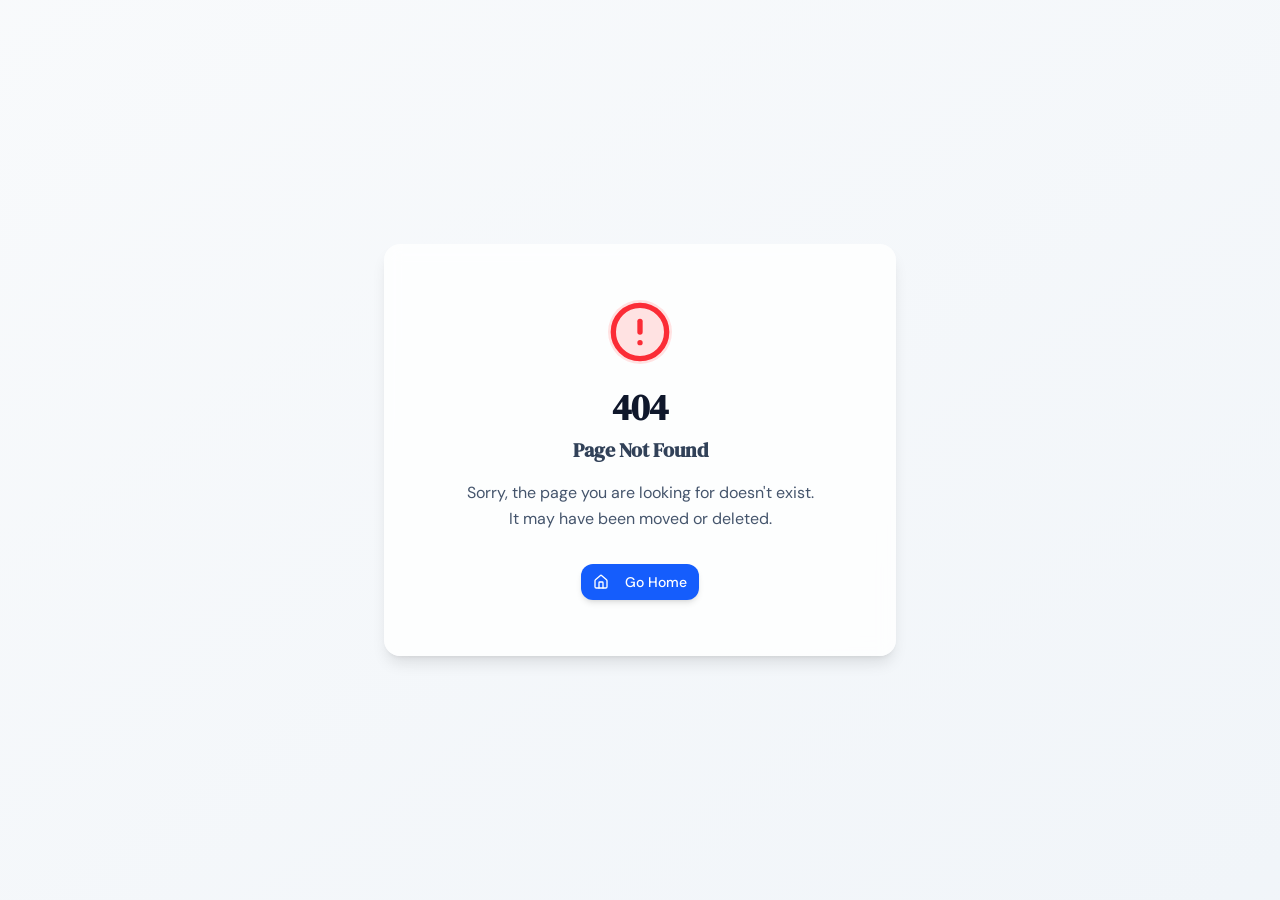
==== zimmer-dds/index.html @ ec9128cf "Add Zimmer DDS redesign — first Dream 100 prospect - Full 5-page React/Tailwind redesign of shawnlzi" ====
<!doctype html>
<html lang="en">

  <head>
    <meta charset="UTF-8" />
    <meta
      name="viewport"
      content="width=device-width, initial-scale=1.0, maximum-scale=1" />
    <title>Shawn L. Zimmer, DDS | Family Dentistry in Mount Pleasant, MI</title>
    <meta name="description" content="Dr. Shawn Zimmer has provided trusted family dental care in Mount Pleasant, Michigan for over 30 years. Services include crowns, bridges, implants, cleanings, and more. Call (989) 772-4842." />
    <link rel="preconnect" href="https://fonts.googleapis.com" />
    <link rel="preconnect" href="https://fonts.gstatic.com" crossorigin />
    <link href="https://fonts.googleapis.com/css2?family=DM+Sans:ital,opsz,wght@0,9..40,300;0,9..40,400;0,9..40,500;0,9..40,600;0,9..40,700;1,9..40,400&family=DM+Serif+Display:ital@0;1&display=swap" rel="stylesheet" />
    <script type="module" crossorigin src="/zimmer-dds/assets/index-CS_napiR.js"></script>
    <link rel="stylesheet" crossorigin href="/zimmer-dds/assets/index-CE96K5j0.css">
    
  </head>

  <body>
    <script id="manus-runtime">window.__MANUS_HOST_DEV__ = false;
(function(){"use strict";var Mr={exports:{}},Kn={};/**
 * @license React
 * react-jsx-runtime.production.js
 *
 * Copyright (c) Meta Platforms, Inc. and affiliates.
 *
 * This source code is licensed under the MIT license found in the
 * LICENSE file in the root directory of this source tree.
 */var $c;function um(){if($c)return Kn;$c=1;var r=Symbol.for("react.transitional.element"),i=Symbol.for("react.fragment");function c(s,d,m){var x=null;if(m!==void 0&&(x=""+m),d.key!==void 0&&(x=""+d.key),"key"in d){m={};for(var R in d)R!=="key"&&(m[R]=d[R])}else m=d;return d=m.ref,{$$typeof:r,type:s,key:x,ref:d!==void 0?d:null,props:m}}return Kn.Fragment=i,Kn.jsx=c,Kn.jsxs=c,Kn}var Fc;function dm(){return Fc||(Fc=1,Mr.exports=um()),Mr.exports}var h=dm(),Ar={exports:{}},Pn={},Rr={exports:{}},Nr={};/**
 * @license React
 * scheduler.production.js
 *
 * Copyright (c) Meta Platforms, Inc. and affiliates.
 *
 * This source code is licensed under the MIT license found in the
 * LICENSE file in the root directory of this source tree.
 */var Ic;function fm(){return Ic||(Ic=1,function(r){function i(A,q){var B=A.length;A.push(q);t:for(;0<B;){var bt=B-1>>>1,p=A[bt];if(0<d(p,q))A[bt]=q,A[B]=p,B=bt;else break t}}function c(A){return A.length===0?null:A[0]}function s(A){if(A.length===0)return null;var q=A[0],B=A.pop();if(B!==q){A[0]=B;t:for(var bt=0,p=A.length,O=p>>>1;bt<O;){var X=2*(bt+1)-1,G=A[X],Z=X+1,st=A[Z];if(0>d(G,B))Z<p&&0>d(st,G)?(A[bt]=st,A[Z]=B,bt=Z):(A[bt]=G,A[X]=B,bt=X);else if(Z<p&&0>d(st,B))A[bt]=st,A[Z]=B,bt=Z;else break t}}return q}function d(A,q){var B=A.sortIndex-q.sortIndex;return B!==0?B:A.id-q.id}if(r.unstable_now=void 0,typeof performance=="object"&&typeof performance.now=="function"){var m=performance;r.unstable_now=function(){return m.now()}}else{var x=Date,R=x.now();r.unstable_now=function(){return x.now()-R}}var C=[],v=[],D=1,j=null,J=3,at=!1,$=!1,nt=!1,ct=!1,ht=typeof setTimeout=="function"?setTimeout:null,St=typeof clearTimeout=="function"?clearTimeout:null,_=typeof setImmediate<"u"?setImmediate:null;function Y(A){for(var q=c(v);q!==null;){if(q.callback===null)s(v);else if(q.startTime<=A)s(v),q.sortIndex=q.expirationTime,i(C,q);else break;q=c(v)}}function H(A){if(nt=!1,Y(A),!$)if(c(C)!==null)$=!0,it||(it=!0,Bt());else{var q=c(v);q!==null&&Mt(H,q.startTime-A)}}var it=!1,rt=-1,V=5,xt=-1;function Be(){return ct?!0:!(r.unstable_now()-xt<V)}function te(){if(ct=!1,it){var A=r.unstable_now();xt=A;var q=!0;try{t:{$=!1,nt&&(nt=!1,St(rt),rt=-1),at=!0;var B=J;try{e:{for(Y(A),j=c(C);j!==null&&!(j.expirationTime>A&&Be());){var bt=j.callback;if(typeof bt=="function"){j.callback=null,J=j.priorityLevel;var p=bt(j.expirationTime<=A);if(A=r.unstable_now(),typeof p=="function"){j.callback=p,Y(A),q=!0;break e}j===c(C)&&s(C),Y(A)}else s(C);j=c(C)}if(j!==null)q=!0;else{var O=c(v);O!==null&&Mt(H,O.startTime-A),q=!1}}break t}finally{j=null,J=B,at=!1}q=void 0}}finally{q?Bt():it=!1}}}var Bt;if(typeof _=="function")Bt=function(){_(te)};else if(typeof MessageChannel<"u"){var me=new MessageChannel,Se=me.port2;me.port1.onmessage=te,Bt=function(){Se.postMessage(null)}}else Bt=function(){ht(te,0)};function Mt(A,q){rt=ht(function(){A(r.unstable_now())},q)}r.unstable_IdlePriority=5,r.unstable_ImmediatePriority=1,r.unstable_LowPriority=4,r.unstable_NormalPriority=3,r.unstable_Profiling=null,r.unstable_UserBlockingPriority=2,r.unstable_cancelCallback=function(A){A.callback=null},r.unstable_forceFrameRate=function(A){0>A||125<A?console.error("forceFrameRate takes a positive int between 0 and 125, forcing frame rates higher than 125 fps is not supported"):V=0<A?Math.floor(1e3/A):5},r.unstable_getCurrentPriorityLevel=function(){return J},r.unstable_next=function(A){switch(J){case 1:case 2:case 3:var q=3;break;default:q=J}var B=J;J=q;try{return A()}finally{J=B}},r.unstable_requestPaint=function(){ct=!0},r.unstable_runWithPriority=function(A,q){switch(A){case 1:case 2:case 3:case 4:case 5:break;default:A=3}var B=J;J=A;try{return q()}finally{J=B}},r.unstable_scheduleCallback=function(A,q,B){var bt=r.unstable_now();switch(typeof B=="object"&&B!==null?(B=B.delay,B=typeof B=="number"&&0<B?bt+B:bt):B=bt,A){case 1:var p=-1;break;case 2:p=250;break;case 5:p=1073741823;break;case 4:p=1e4;break;default:p=5e3}return p=B+p,A={id:D++,callback:q,priorityLevel:A,startTime:B,expirationTime:p,sortIndex:-1},B>bt?(A.sortIndex=B,i(v,A),c(C)===null&&A===c(v)&&(nt?(St(rt),rt=-1):nt=!0,Mt(H,B-bt))):(A.sortIndex=p,i(C,A),$||at||($=!0,it||(it=!0,Bt()))),A},r.unstable_shouldYield=Be,r.unstable_wrapCallback=function(A){var q=J;return function(){var B=J;J=q;try{return A.apply(this,arguments)}finally{J=B}}}}(Nr)),Nr}var tu;function hm(){return tu||(tu=1,Rr.exports=fm()),Rr.exports}var zr={exports:{}},ut={};/**
 * @license React
 * react.production.js
 *
 * Copyright (c) Meta Platforms, Inc. and affiliates.
 *
 * This source code is licensed under the MIT license found in the
 * LICENSE file in the root directory of this source tree.
 */var eu;function mm(){if(eu)return ut;eu=1;var r=Symbol.for("react.transitional.element"),i=Symbol.for("react.portal"),c=Symbol.for("react.fragment"),s=Symbol.for("react.strict_mode"),d=Symbol.for("react.profiler"),m=Symbol.for("react.consumer"),x=Symbol.for("react.context"),R=Symbol.for("react.forward_ref"),C=Symbol.for("react.suspense"),v=Symbol.for("react.memo"),D=Symbol.for("react.lazy"),j=Symbol.iterator;function J(p){return p===null||typeof p!="object"?null:(p=j&&p[j]||p["@@iterator"],typeof p=="function"?p:null)}var at={isMounted:function(){return!1},enqueueForceUpdate:function(){},enqueueReplaceState:function(){},enqueueSetState:function(){}},$=Object.assign,nt={};function ct(p,O,X){this.props=p,this.context=O,this.refs=nt,this.updater=X||at}ct.prototype.isReactComponent={},ct.prototype.setState=function(p,O){if(typeof p!="object"&&typeof p!="function"&&p!=null)throw Error("takes an object of state variables to update or a function which returns an object of state variables.");this.updater.enqueueSetState(this,p,O,"setState")},ct.prototype.forceUpdate=function(p){this.updater.enqueueForceUpdate(this,p,"forceUpdate")};function ht(){}ht.prototype=ct.prototype;function St(p,O,X){this.props=p,this.context=O,this.refs=nt,this.updater=X||at}var _=St.prototype=new ht;_.constructor=St,$(_,ct.prototype),_.isPureReactComponent=!0;var Y=Array.isArray,H={H:null,A:null,T:null,S:null,V:null},it=Object.prototype.hasOwnProperty;function rt(p,O,X,G,Z,st){return X=st.ref,{$$typeof:r,type:p,key:O,ref:X!==void 0?X:null,props:st}}function V(p,O){return rt(p.type,O,void 0,void 0,void 0,p.props)}function xt(p){return typeof p=="object"&&p!==null&&p.$$typeof===r}function Be(p){var O={"=":"=0",":":"=2"};return"$"+p.replace(/[=:]/g,function(X){return O[X]})}var te=/\/+/g;function Bt(p,O){return typeof p=="object"&&p!==null&&p.key!=null?Be(""+p.key):O.toString(36)}function me(){}function Se(p){switch(p.status){case"fulfilled":return p.value;case"rejected":throw p.reason;default:switch(typeof p.status=="string"?p.then(me,me):(p.status="pending",p.then(function(O){p.status==="pending"&&(p.status="fulfilled",p.value=O)},function(O){p.status==="pending"&&(p.status="rejected",p.reason=O)})),p.status){case"fulfilled":return p.value;case"rejected":throw p.reason}}throw p}function Mt(p,O,X,G,Z){var st=typeof p;(st==="undefined"||st==="boolean")&&(p=null);var I=!1;if(p===null)I=!0;else switch(st){case"bigint":case"string":case"number":I=!0;break;case"object":switch(p.$$typeof){case r:case i:I=!0;break;case D:return I=p._init,Mt(I(p._payload),O,X,G,Z)}}if(I)return Z=Z(p),I=G===""?"."+Bt(p,0):G,Y(Z)?(X="",I!=null&&(X=I.replace(te,"$&/")+"/"),Mt(Z,O,X,"",function(Jt){return Jt})):Z!=null&&(xt(Z)&&(Z=V(Z,X+(Z.key==null||p&&p.key===Z.key?"":(""+Z.key).replace(te,"$&/")+"/")+I)),O.push(Z)),1;I=0;var gt=G===""?".":G+":";if(Y(p))for(var Tt=0;Tt<p.length;Tt++)G=p[Tt],st=gt+Bt(G,Tt),I+=Mt(G,O,X,st,Z);else if(Tt=J(p),typeof Tt=="function")for(p=Tt.call(p),Tt=0;!(G=p.next()).done;)G=G.value,st=gt+Bt(G,Tt++),I+=Mt(G,O,X,st,Z);else if(st==="object"){if(typeof p.then=="function")return Mt(Se(p),O,X,G,Z);throw O=String(p),Error("Objects are not valid as a React child (found: "+(O==="[object Object]"?"object with keys {"+Object.keys(p).join(", ")+"}":O)+"). If you meant to render a collection of children, use an array instead.")}return I}function A(p,O,X){if(p==null)return p;var G=[],Z=0;return Mt(p,G,"","",function(st){return O.call(X,st,Z++)}),G}function q(p){if(p._status===-1){var O=p._result;O=O(),O.then(function(X){(p._status===0||p._status===-1)&&(p._status=1,p._result=X)},function(X){(p._status===0||p._status===-1)&&(p._status=2,p._result=X)}),p._status===-1&&(p._status=0,p._result=O)}if(p._status===1)return p._result.default;throw p._result}var B=typeof reportError=="function"?reportError:function(p){if(typeof window=="object"&&typeof window.ErrorEvent=="function"){var O=new window.ErrorEvent("error",{bubbles:!0,cancelable:!0,message:typeof p=="object"&&p!==null&&typeof p.message=="string"?String(p.message):String(p),error:p});if(!window.dispatchEvent(O))return}else if(typeof process=="object"&&typeof process.emit=="function"){process.emit("uncaughtException",p);return}console.error(p)};function bt(){}return ut.Children={map:A,forEach:function(p,O,X){A(p,function(){O.apply(this,arguments)},X)},count:function(p){var O=0;return A(p,function(){O++}),O},toArray:function(p){return A(p,function(O){return O})||[]},only:function(p){if(!xt(p))throw Error("React.Children.only expected to receive a single React element child.");return p}},ut.Component=ct,ut.Fragment=c,ut.Profiler=d,ut.PureComponent=St,ut.StrictMode=s,ut.Suspense=C,ut.__CLIENT_INTERNALS_DO_NOT_USE_OR_WARN_USERS_THEY_CANNOT_UPGRADE=H,ut.__COMPILER_RUNTIME={__proto__:null,c:function(p){return H.H.useMemoCache(p)}},ut.cache=function(p){return function(){return p.apply(null,arguments)}},ut.cloneElement=function(p,O,X){if(p==null)throw Error("The argument must be a React element, but you passed "+p+".");var G=$({},p.props),Z=p.key,st=void 0;if(O!=null)for(I in O.ref!==void 0&&(st=void 0),O.key!==void 0&&(Z=""+O.key),O)!it.call(O,I)||I==="key"||I==="__self"||I==="__source"||I==="ref"&&O.ref===void 0||(G[I]=O[I]);var I=arguments.length-2;if(I===1)G.children=X;else if(1<I){for(var gt=Array(I),Tt=0;Tt<I;Tt++)gt[Tt]=arguments[Tt+2];G.children=gt}return rt(p.type,Z,void 0,void 0,st,G)},ut.createContext=function(p){return p={$$typeof:x,_currentValue:p,_currentValue2:p,_threadCount:0,Provider:null,Consumer:null},p.Provider=p,p.Consumer={$$typeof:m,_context:p},p},ut.createElement=function(p,O,X){var G,Z={},st=null;if(O!=null)for(G in O.key!==void 0&&(st=""+O.key),O)it.call(O,G)&&G!=="key"&&G!=="__self"&&G!=="__source"&&(Z[G]=O[G]);var I=arguments.length-2;if(I===1)Z.children=X;else if(1<I){for(var gt=Array(I),Tt=0;Tt<I;Tt++)gt[Tt]=arguments[Tt+2];Z.children=gt}if(p&&p.defaultProps)for(G in I=p.defaultProps,I)Z[G]===void 0&&(Z[G]=I[G]);return rt(p,st,void 0,void 0,null,Z)},ut.createRef=function(){return{current:null}},ut.forwardRef=function(p){return{$$typeof:R,render:p}},ut.isValidElement=xt,ut.lazy=function(p){return{$$typeof:D,_payload:{_status:-1,_result:p},_init:q}},ut.memo=function(p,O){return{$$typeof:v,type:p,compare:O===void 0?null:O}},ut.startTransition=function(p){var O=H.T,X={};H.T=X;try{var G=p(),Z=H.S;Z!==null&&Z(X,G),typeof G=="object"&&G!==null&&typeof G.then=="function"&&G.then(bt,B)}catch(st){B(st)}finally{H.T=O}},ut.unstable_useCacheRefresh=function(){return H.H.useCacheRefresh()},ut.use=function(p){return H.H.use(p)},ut.useActionState=function(p,O,X){return H.H.useActionState(p,O,X)},ut.useCallback=function(p,O){return H.H.useCallback(p,O)},ut.useContext=function(p){return H.H.useContext(p)},ut.useDebugValue=function(){},ut.useDeferredValue=function(p,O){return H.H.useDeferredValue(p,O)},ut.useEffect=function(p,O,X){var G=H.H;if(typeof X=="function")throw Error("useEffect CRUD overload is not enabled in this build of React.");return G.useEffect(p,O)},ut.useId=function(){return H.H.useId()},ut.useImperativeHandle=function(p,O,X){return H.H.useImperativeHandle(p,O,X)},ut.useInsertionEffect=function(p,O){return H.H.useInsertionEffect(p,O)},ut.useLayoutEffect=function(p,O){return H.H.useLayoutEffect(p,O)},ut.useMemo=function(p,O){return H.H.useMemo(p,O)},ut.useOptimistic=function(p,O){return H.H.useOptimistic(p,O)},ut.useReducer=function(p,O,X){return H.H.useReducer(p,O,X)},ut.useRef=function(p){return H.H.useRef(p)},ut.useState=function(p){return H.H.useState(p)},ut.useSyncExternalStore=function(p,O,X){return H.H.useSyncExternalStore(p,O,X)},ut.useTransition=function(){return H.H.useTransition()},ut.version="19.1.1",ut}var lu;function _r(){return lu||(lu=1,zr.exports=mm()),zr.exports}var kr={exports:{}},he={};/**
 * @license React
 * react-dom.production.js
 *
 * Copyright (c) Meta Platforms, Inc. and affiliates.
 *
 * This source code is licensed under the MIT license found in the
 * LICENSE file in the root directory of this source tree.
 */var au;function gm(){if(au)return he;au=1;var r=_r();function i(C){var v="https://react.dev/errors/"+C;if(1<arguments.length){v+="?args[]="+encodeURIComponent(arguments[1]);for(var D=2;D<arguments.length;D++)v+="&args[]="+encodeURIComponent(arguments[D])}return"Minified React error #"+C+"; visit "+v+" for the full message or use the non-minified dev environment for full errors and additional helpful warnings."}function c(){}var s={d:{f:c,r:function(){throw Error(i(522))},D:c,C:c,L:c,m:c,X:c,S:c,M:c},p:0,findDOMNode:null},d=Symbol.for("react.portal");function m(C,v,D){var j=3<arguments.length&&arguments[3]!==void 0?arguments[3]:null;return{$$typeof:d,key:j==null?null:""+j,children:C,containerInfo:v,implementation:D}}var x=r.__CLIENT_INTERNALS_DO_NOT_USE_OR_WARN_USERS_THEY_CANNOT_UPGRADE;function R(C,v){if(C==="font")return"";if(typeof v=="string")return v==="use-credentials"?v:""}return he.__DOM_INTERNALS_DO_NOT_USE_OR_WARN_USERS_THEY_CANNOT_UPGRADE=s,he.createPortal=function(C,v){var D=2<arguments.length&&arguments[2]!==void 0?arguments[2]:null;if(!v||v.nodeType!==1&&v.nodeType!==9&&v.nodeType!==11)throw Error(i(299));return m(C,v,null,D)},he.flushSync=function(C){var v=x.T,D=s.p;try{if(x.T=null,s.p=2,C)return C()}finally{x.T=v,s.p=D,s.d.f()}},he.preconnect=function(C,v){typeof C=="string"&&(v?(v=v.crossOrigin,v=typeof v=="string"?v==="use-credentials"?v:"":void 0):v=null,s.d.C(C,v))},he.prefetchDNS=function(C){typeof C=="string"&&s.d.D(C)},he.preinit=function(C,v){if(typeof C=="string"&&v&&typeof v.as=="string"){var D=v.as,j=R(D,v.crossOrigin),J=typeof v.integrity=="string"?v.integrity:void 0,at=typeof v.fetchPriority=="string"?v.fetchPriority:void 0;D==="style"?s.d.S(C,typeof v.precedence=="string"?v.precedence:void 0,{crossOrigin:j,integrity:J,fetchPriority:at}):D==="script"&&s.d.X(C,{crossOrigin:j,integrity:J,fetchPriority:at,nonce:typeof v.nonce=="string"?v.nonce:void 0})}},he.preinitModule=function(C,v){if(typeof C=="string")if(typeof v=="object"&&v!==null){if(v.as==null||v.as==="script"){var D=R(v.as,v.crossOrigin);s.d.M(C,{crossOrigin:D,integrity:typeof v.integrity=="string"?v.integrity:void 0,nonce:typeof v.nonce=="string"?v.nonce:void 0})}}else v==null&&s.d.M(C)},he.preload=function(C,v){if(typeof C=="string"&&typeof v=="object"&&v!==null&&typeof v.as=="string"){var D=v.as,j=R(D,v.crossOrigin);s.d.L(C,D,{crossOrigin:j,integrity:typeof v.integrity=="string"?v.integrity:void 0,nonce:typeof v.nonce=="string"?v.nonce:void 0,type:typeof v.type=="string"?v.type:void 0,fetchPriority:typeof v.fetchPriority=="string"?v.fetchPriority:void 0,referrerPolicy:typeof v.referrerPolicy=="string"?v.referrerPolicy:void 0,imageSrcSet:typeof v.imageSrcSet=="string"?v.imageSrcSet:void 0,imageSizes:typeof v.imageSizes=="string"?v.imageSizes:void 0,media:typeof v.media=="string"?v.media:void 0})}},he.preloadModule=function(C,v){if(typeof C=="string")if(v){var D=R(v.as,v.crossOrigin);s.d.m(C,{as:typeof v.as=="string"&&v.as!=="script"?v.as:void 0,crossOrigin:D,integrity:typeof v.integrity=="string"?v.integrity:void 0})}else s.d.m(C)},he.requestFormReset=function(C){s.d.r(C)},he.unstable_batchedUpdates=function(C,v){return C(v)},he.useFormState=function(C,v,D){return x.H.useFormState(C,v,D)},he.useFormStatus=function(){return x.H.useHostTransitionStatus()},he.version="19.1.1",he}var nu;function pm(){if(nu)return kr.exports;nu=1;function r(){if(!(typeof __REACT_DEVTOOLS_GLOBAL_HOOK__>"u"||typeof __REACT_DEVTOOLS_GLOBAL_HOOK__.checkDCE!="function"))try{__REACT_DEVTOOLS_GLOBAL_HOOK__.checkDCE(r)}catch(i){console.error(i)}}return r(),kr.exports=gm(),kr.exports}/**
 * @license React
 * react-dom-client.production.js
 *
 * Copyright (c) Meta Platforms, Inc. and affiliates.
 *
 * This source code is licensed under the MIT license found in the
 * LICENSE file in the root directory of this source tree.
 */var ou;function ym(){if(ou)return Pn;ou=1;var r=hm(),i=_r(),c=pm();function s(t){var e="https://react.dev/errors/"+t;if(1<arguments.length){e+="?args[]="+encodeURIComponent(arguments[1]);for(var l=2;l<arguments.length;l++)e+="&args[]="+encodeURIComponent(arguments[l])}return"Minified React error #"+t+"; visit "+e+" for the full message or use the non-minified dev environment for full errors and additional helpful warnings."}function d(t){return!(!t||t.nodeType!==1&&t.nodeType!==9&&t.nodeType!==11)}function m(t){var e=t,l=t;if(t.alternate)for(;e.return;)e=e.return;else{t=e;do e=t,(e.flags&4098)!==0&&(l=e.return),t=e.return;while(t)}return e.tag===3?l:null}function x(t){if(t.tag===13){var e=t.memoizedState;if(e===null&&(t=t.alternate,t!==null&&(e=t.memoizedState)),e!==null)return e.dehydrated}return null}function R(t){if(m(t)!==t)throw Error(s(188))}function C(t){var e=t.alternate;if(!e){if(e=m(t),e===null)throw Error(s(188));return e!==t?null:t}for(var l=t,a=e;;){var n=l.return;if(n===null)break;var o=n.alternate;if(o===null){if(a=n.return,a!==null){l=a;continue}break}if(n.child===o.child){for(o=n.child;o;){if(o===l)return R(n),t;if(o===a)return R(n),e;o=o.sibling}throw Error(s(188))}if(l.return!==a.return)l=n,a=o;else{for(var u=!1,f=n.child;f;){if(f===l){u=!0,l=n,a=o;break}if(f===a){u=!0,a=n,l=o;break}f=f.sibling}if(!u){for(f=o.child;f;){if(f===l){u=!0,l=o,a=n;break}if(f===a){u=!0,a=o,l=n;break}f=f.sibling}if(!u)throw Error(s(189))}}if(l.alternate!==a)throw Error(s(190))}if(l.tag!==3)throw Error(s(188));return l.stateNode.current===l?t:e}function v(t){var e=t.tag;if(e===5||e===26||e===27||e===6)return t;for(t=t.child;t!==null;){if(e=v(t),e!==null)return e;t=t.sibling}return null}var D=Object.assign,j=Symbol.for("react.element"),J=Symbol.for("react.transitional.element"),at=Symbol.for("react.portal"),$=Symbol.for("react.fragment"),nt=Symbol.for("react.strict_mode"),ct=Symbol.for("react.profiler"),ht=Symbol.for("react.provider"),St=Symbol.for("react.consumer"),_=Symbol.for("react.context"),Y=Symbol.for("react.forward_ref"),H=Symbol.for("react.suspense"),it=Symbol.for("react.suspense_list"),rt=Symbol.for("react.memo"),V=Symbol.for("react.lazy"),xt=Symbol.for("react.activity"),Be=Symbol.for("react.memo_cache_sentinel"),te=Symbol.iterator;function Bt(t){return t===null||typeof t!="object"?null:(t=te&&t[te]||t["@@iterator"],typeof t=="function"?t:null)}var me=Symbol.for("react.client.reference");function Se(t){if(t==null)return null;if(typeof t=="function")return t.$$typeof===me?null:t.displayName||t.name||null;if(typeof t=="string")return t;switch(t){case $:return"Fragment";case ct:return"Profiler";case nt:return"StrictMode";case H:return"Suspense";case it:return"SuspenseList";case xt:return"Activity"}if(typeof t=="object")switch(t.$$typeof){case at:return"Portal";case _:return(t.displayName||"Context")+".Provider";case St:return(t._context.displayName||"Context")+".Consumer";case Y:var e=t.render;return t=t.displayName,t||(t=e.displayName||e.name||"",t=t!==""?"ForwardRef("+t+")":"ForwardRef"),t;case rt:return e=t.displayName||null,e!==null?e:Se(t.type)||"Memo";case V:e=t._payload,t=t._init;try{return Se(t(e))}catch{}}return null}var Mt=Array.isArray,A=i.__CLIENT_INTERNALS_DO_NOT_USE_OR_WARN_USERS_THEY_CANNOT_UPGRADE,q=c.__DOM_INTERNALS_DO_NOT_USE_OR_WARN_USERS_THEY_CANNOT_UPGRADE,B={pending:!1,data:null,method:null,action:null},bt=[],p=-1;function O(t){return{current:t}}function X(t){0>p||(t.current=bt[p],bt[p]=null,p--)}function G(t,e){p++,bt[p]=t.current,t.current=e}var Z=O(null),st=O(null),I=O(null),gt=O(null);function Tt(t,e){switch(G(I,e),G(st,t),G(Z,null),e.nodeType){case 9:case 11:t=(t=e.documentElement)&&(t=t.namespaceURI)?Hh(t):0;break;default:if(t=e.tagName,e=e.namespaceURI)e=Hh(e),t=Uh(e,t);else switch(t){case"svg":t=1;break;case"math":t=2;break;default:t=0}}X(Z),G(Z,t)}function Jt(){X(Z),X(st),X(I)}function Ke(t){t.memoizedState!==null&&G(gt,t);var e=Z.current,l=Uh(e,t.type);e!==l&&(G(st,t),G(Z,l))}function Ce(t){st.current===t&&(X(Z),X(st)),gt.current===t&&(X(gt),Wo._currentValue=B)}var Pe=Object.prototype.hasOwnProperty,yl=r.unstable_scheduleCallback,sn=r.unstable_cancelCallback,Ca=r.unstable_shouldYield,ri=r.unstable_requestPaint,ge=r.unstable_now,si=r.unstable_getCurrentPriorityLevel,Ul=r.unstable_ImmediatePriority,Fn=r.unstable_UserBlockingPriority,nl=r.unstable_NormalPriority,ci=r.unstable_LowPriority,Gl=r.unstable_IdlePriority,ui=r.log,Ea=r.unstable_setDisableYieldValue,ql=null,Wt=null;function Je(t){if(typeof ui=="function"&&Ea(t),Wt&&typeof Wt.setStrictMode=="function")try{Wt.setStrictMode(ql,t)}catch{}}var $t=Math.clz32?Math.clz32:fi,di=Math.log,Ta=Math.LN2;function fi(t){return t>>>=0,t===0?32:31-(di(t)/Ta|0)|0}var L=256,cn=4194304;function vl(t){var e=t&42;if(e!==0)return e;switch(t&-t){case 1:return 1;case 2:return 2;case 4:return 4;case 8:return 8;case 16:return 16;case 32:return 32;case 64:return 64;case 128:return 128;case 256:case 512:case 1024:case 2048:case 4096:case 8192:case 16384:case 32768:case 65536:case 131072:case 262144:case 524288:case 1048576:case 2097152:return t&4194048;case 4194304:case 8388608:case 16777216:case 33554432:return t&62914560;case 67108864:return 67108864;case 134217728:return 134217728;case 268435456:return 268435456;case 536870912:return 536870912;case 1073741824:return 0;default:return t}}function un(t,e,l){var a=t.pendingLanes;if(a===0)return 0;var n=0,o=t.suspendedLanes,u=t.pingedLanes;t=t.warmLanes;var f=a&134217727;return f!==0?(a=f&~o,a!==0?n=vl(a):(u&=f,u!==0?n=vl(u):l||(l=f&~t,l!==0&&(n=vl(l))))):(f=a&~o,f!==0?n=vl(f):u!==0?n=vl(u):l||(l=a&~t,l!==0&&(n=vl(l)))),n===0?0:e!==0&&e!==n&&(e&o)===0&&(o=n&-n,l=e&-e,o>=l||o===32&&(l&4194048)!==0)?e:n}function Dt(t,e){return(t.pendingLanes&~(t.suspendedLanes&~t.pingedLanes)&e)===0}function In(t,e){switch(t){case 1:case 2:case 4:case 8:case 64:return e+250;case 16:case 32:case 128:case 256:case 512:case 1024:case 2048:case 4096:case 8192:case 16384:case 32768:case 65536:case 131072:case 262144:case 524288:case 1048576:case 2097152:return e+5e3;case 4194304:case 8388608:case 16777216:case 33554432:return-1;case 67108864:case 134217728:case 268435456:case 536870912:case 1073741824:return-1;default:return-1}}function to(){var t=L;return L<<=1,(L&4194048)===0&&(L=256),t}function hi(){var t=cn;return cn<<=1,(cn&62914560)===0&&(cn=4194304),t}function eo(t){for(var e=[],l=0;31>l;l++)e.push(t);return e}function Da(t,e){t.pendingLanes|=e,e!==268435456&&(t.suspendedLanes=0,t.pingedLanes=0,t.warmLanes=0)}function Ir(t,e,l,a,n,o){var u=t.pendingLanes;t.pendingLanes=l,t.suspendedLanes=0,t.pingedLanes=0,t.warmLanes=0,t.expiredLanes&=l,t.entangledLanes&=l,t.errorRecoveryDisabledLanes&=l,t.shellSuspendCounter=0;var f=t.entanglements,g=t.expirationTimes,S=t.hiddenUpdates;for(l=u&~l;0<l;){var N=31-$t(l),k=1<<N;f[N]=0,g[N]=-1;var E=S[N];if(E!==null)for(S[N]=null,N=0;N<E.length;N++){var T=E[N];T!==null&&(T.lane&=-536870913)}l&=~k}a!==0&&mi(t,a,0),o!==0&&n===0&&t.tag!==0&&(t.suspendedLanes|=o&~(u&~e))}function mi(t,e,l){t.pendingLanes|=e,t.suspendedLanes&=~e;var a=31-$t(e);t.entangledLanes|=e,t.entanglements[a]=t.entanglements[a]|1073741824|l&4194090}function gi(t,e){var l=t.entangledLanes|=e;for(t=t.entanglements;l;){var a=31-$t(l),n=1<<a;n&e|t[a]&e&&(t[a]|=e),l&=~n}}function lo(t){switch(t){case 2:t=1;break;case 8:t=4;break;case 32:t=16;break;case 256:case 512:case 1024:case 2048:case 4096:case 8192:case 16384:case 32768:case 65536:case 131072:case 262144:case 524288:case 1048576:case 2097152:case 4194304:case 8388608:case 16777216:case 33554432:t=128;break;case 268435456:t=134217728;break;default:t=0}return t}function ao(t){return t&=-t,2<t?8<t?(t&134217727)!==0?32:268435456:8:2}function pi(){var t=q.p;return t!==0?t:(t=window.event,t===void 0?32:nm(t.type))}function ts(t,e){var l=q.p;try{return q.p=t,e()}finally{q.p=l}}var ol=Math.random().toString(36).slice(2),ee="__reactFiber$"+ol,pe="__reactProps$"+ol,Yl="__reactContainer$"+ol,no="__reactEvents$"+ol,es="__reactListeners$"+ol,ls="__reactHandles$"+ol,yi="__reactResources$"+ol,Ma="__reactMarker$"+ol;function oo(t){delete t[ee],delete t[pe],delete t[no],delete t[es],delete t[ls]}function Vl(t){var e=t[ee];if(e)return e;for(var l=t.parentNode;l;){if(e=l[Yl]||l[ee]){if(l=e.alternate,e.child!==null||l!==null&&l.child!==null)for(t=Vh(t);t!==null;){if(l=t[ee])return l;t=Vh(t)}return e}t=l,l=t.parentNode}return null}function Xl(t){if(t=t[ee]||t[Yl]){var e=t.tag;if(e===5||e===6||e===13||e===26||e===27||e===3)return t}return null}function Aa(t){var e=t.tag;if(e===5||e===26||e===27||e===6)return t.stateNode;throw Error(s(33))}function Zl(t){var e=t[yi];return e||(e=t[yi]={hoistableStyles:new Map,hoistableScripts:new Map}),e}function Vt(t){t[Ma]=!0}var vi=new Set,bi={};function bl(t,e){We(t,e),We(t+"Capture",e)}function We(t,e){for(bi[t]=e,t=0;t<e.length;t++)vi.add(e[t])}var as=RegExp("^[:A-Z_a-z\\u00C0-\\u00D6\\u00D8-\\u00F6\\u00F8-\\u02FF\\u0370-\\u037D\\u037F-\\u1FFF\\u200C-\\u200D\\u2070-\\u218F\\u2C00-\\u2FEF\\u3001-\\uD7FF\\uF900-\\uFDCF\\uFDF0-\\uFFFD][:A-Z_a-z\\u00C0-\\u00D6\\u00D8-\\u00F6\\u00F8-\\u02FF\\u0370-\\u037D\\u037F-\\u1FFF\\u200C-\\u200D\\u2070-\\u218F\\u2C00-\\u2FEF\\u3001-\\uD7FF\\uF900-\\uFDCF\\uFDF0-\\uFFFD\\-.0-9\\u00B7\\u0300-\\u036F\\u203F-\\u2040]*$"),xi={},wi={};function Ra(t){return Pe.call(wi,t)?!0:Pe.call(xi,t)?!1:as.test(t)?wi[t]=!0:(xi[t]=!0,!1)}function M(t,e,l){if(Ra(e))if(l===null)t.removeAttribute(e);else{switch(typeof l){case"undefined":case"function":case"symbol":t.removeAttribute(e);return;case"boolean":var a=e.toLowerCase().slice(0,5);if(a!=="data-"&&a!=="aria-"){t.removeAttribute(e);return}}t.setAttribute(e,""+l)}}function tt(t,e,l){if(l===null)t.removeAttribute(e);else{switch(typeof l){case"undefined":case"function":case"symbol":case"boolean":t.removeAttribute(e);return}t.setAttribute(e,""+l)}}function Ot(t,e,l,a){if(a===null)t.removeAttribute(l);else{switch(typeof a){case"undefined":case"function":case"symbol":case"boolean":t.removeAttribute(l);return}t.setAttributeNS(e,l,""+a)}}var le,Ee;function ae(t){if(le===void 0)try{throw Error()}catch(l){var e=l.stack.trim().match(/\n( *(at )?)/);le=e&&e[1]||"",Ee=-1<l.stack.indexOf(`
    at`)?" (<anonymous>)":-1<l.stack.indexOf("@")?"@unknown:0:0":""}return`
`+le+t+Ee}var Le=!1;function He(t,e){if(!t||Le)return"";Le=!0;var l=Error.prepareStackTrace;Error.prepareStackTrace=void 0;try{var a={DetermineComponentFrameRoot:function(){try{if(e){var k=function(){throw Error()};if(Object.defineProperty(k.prototype,"props",{set:function(){throw Error()}}),typeof Reflect=="object"&&Reflect.construct){try{Reflect.construct(k,[])}catch(T){var E=T}Reflect.construct(t,[],k)}else{try{k.call()}catch(T){E=T}t.call(k.prototype)}}else{try{throw Error()}catch(T){E=T}(k=t())&&typeof k.catch=="function"&&k.catch(function(){})}}catch(T){if(T&&E&&typeof T.stack=="string")return[T.stack,E.stack]}return[null,null]}};a.DetermineComponentFrameRoot.displayName="DetermineComponentFrameRoot";var n=Object.getOwnPropertyDescriptor(a.DetermineComponentFrameRoot,"name");n&&n.configurable&&Object.defineProperty(a.DetermineComponentFrameRoot,"name",{value:"DetermineComponentFrameRoot"});var o=a.DetermineComponentFrameRoot(),u=o[0],f=o[1];if(u&&f){var g=u.split(`
`),S=f.split(`
`);for(n=a=0;a<g.length&&!g[a].includes("DetermineComponentFrameRoot");)a++;for(;n<S.length&&!S[n].includes("DetermineComponentFrameRoot");)n++;if(a===g.length||n===S.length)for(a=g.length-1,n=S.length-1;1<=a&&0<=n&&g[a]!==S[n];)n--;for(;1<=a&&0<=n;a--,n--)if(g[a]!==S[n]){if(a!==1||n!==1)do if(a--,n--,0>n||g[a]!==S[n]){var N=`
`+g[a].replace(" at new "," at ");return t.displayName&&N.includes("<anonymous>")&&(N=N.replace("<anonymous>",t.displayName)),N}while(1<=a&&0<=n);break}}}finally{Le=!1,Error.prepareStackTrace=l}return(l=t?t.displayName||t.name:"")?ae(l):""}function Ql(t){switch(t.tag){case 26:case 27:case 5:return ae(t.type);case 16:return ae("Lazy");case 13:return ae("Suspense");case 19:return ae("SuspenseList");case 0:case 15:return He(t.type,!1);case 11:return He(t.type.render,!1);case 1:return He(t.type,!0);case 31:return ae("Activity");default:return""}}function xl(t){try{var e="";do e+=Ql(t),t=t.return;while(t);return e}catch(l){return`
Error generating stack: `+l.message+`
`+l.stack}}function Xt(t){switch(typeof t){case"bigint":case"boolean":case"number":case"string":case"undefined":return t;case"object":return t;default:return""}}function il(t){var e=t.type;return(t=t.nodeName)&&t.toLowerCase()==="input"&&(e==="checkbox"||e==="radio")}function ve(t){var e=il(t)?"checked":"value",l=Object.getOwnPropertyDescriptor(t.constructor.prototype,e),a=""+t[e];if(!t.hasOwnProperty(e)&&typeof l<"u"&&typeof l.get=="function"&&typeof l.set=="function"){var n=l.get,o=l.set;return Object.defineProperty(t,e,{configurable:!0,get:function(){return n.call(this)},set:function(u){a=""+u,o.call(this,u)}}),Object.defineProperty(t,e,{enumerable:l.enumerable}),{getValue:function(){return a},setValue:function(u){a=""+u},stopTracking:function(){t._valueTracker=null,delete t[e]}}}}function re(t){t._valueTracker||(t._valueTracker=ve(t))}function rl(t){if(!t)return!1;var e=t._valueTracker;if(!e)return!0;var l=e.getValue(),a="";return t&&(a=il(t)?t.checked?"true":"false":t.value),t=a,t!==l?(e.setValue(t),!0):!1}function wl(t){if(t=t||(typeof document<"u"?document:void 0),typeof t>"u")return null;try{return t.activeElement||t.body}catch{return t.body}}var dn=/[\n"\\]/g;function se(t){return t.replace(dn,function(e){return"\\"+e.charCodeAt(0).toString(16)+" "})}function Kl(t,e,l,a,n,o,u,f){t.name="",u!=null&&typeof u!="function"&&typeof u!="symbol"&&typeof u!="boolean"?t.type=u:t.removeAttribute("type"),e!=null?u==="number"?(e===0&&t.value===""||t.value!=e)&&(t.value=""+Xt(e)):t.value!==""+Xt(e)&&(t.value=""+Xt(e)):u!=="submit"&&u!=="reset"||t.removeAttribute("value"),e!=null?Pl(t,u,Xt(e)):l!=null?Pl(t,u,Xt(l)):a!=null&&t.removeAttribute("value"),n==null&&o!=null&&(t.defaultChecked=!!o),n!=null&&(t.checked=n&&typeof n!="function"&&typeof n!="symbol"),f!=null&&typeof f!="function"&&typeof f!="symbol"&&typeof f!="boolean"?t.name=""+Xt(f):t.removeAttribute("name")}function Na(t,e,l,a,n,o,u,f){if(o!=null&&typeof o!="function"&&typeof o!="symbol"&&typeof o!="boolean"&&(t.type=o),e!=null||l!=null){if(!(o!=="submit"&&o!=="reset"||e!=null))return;l=l!=null?""+Xt(l):"",e=e!=null?""+Xt(e):l,f||e===t.value||(t.value=e),t.defaultValue=e}a=a??n,a=typeof a!="function"&&typeof a!="symbol"&&!!a,t.checked=f?t.checked:!!a,t.defaultChecked=!!a,u!=null&&typeof u!="function"&&typeof u!="symbol"&&typeof u!="boolean"&&(t.name=u)}function Pl(t,e,l){e==="number"&&wl(t.ownerDocument)===t||t.defaultValue===""+l||(t.defaultValue=""+l)}function $e(t,e,l,a){if(t=t.options,e){e={};for(var n=0;n<l.length;n++)e["$"+l[n]]=!0;for(l=0;l<t.length;l++)n=e.hasOwnProperty("$"+t[l].value),t[l].selected!==n&&(t[l].selected=n),n&&a&&(t[l].defaultSelected=!0)}else{for(l=""+Xt(l),e=null,n=0;n<t.length;n++){if(t[n].value===l){t[n].selected=!0,a&&(t[n].defaultSelected=!0);return}e!==null||t[n].disabled||(e=t[n])}e!==null&&(e.selected=!0)}}function za(t,e,l){if(e!=null&&(e=""+Xt(e),e!==t.value&&(t.value=e),l==null)){t.defaultValue!==e&&(t.defaultValue=e);return}t.defaultValue=l!=null?""+Xt(l):""}function _a(t,e,l,a){if(e==null){if(a!=null){if(l!=null)throw Error(s(92));if(Mt(a)){if(1<a.length)throw Error(s(93));a=a[0]}l=a}l==null&&(l=""),e=l}l=Xt(e),t.defaultValue=l,a=t.textContent,a===l&&a!==""&&a!==null&&(t.value=a)}function Fe(t,e){if(e){var l=t.firstChild;if(l&&l===t.lastChild&&l.nodeType===3){l.nodeValue=e;return}}t.textContent=e}var fn=new Set("animationIterationCount aspectRatio borderImageOutset borderImageSlice borderImageWidth boxFlex boxFlexGroup boxOrdinalGroup columnCount columns flex flexGrow flexPositive flexShrink flexNegative flexOrder gridArea gridRow gridRowEnd gridRowSpan gridRowStart gridColumn gridColumnEnd gridColumnSpan gridColumnStart fontWeight lineClamp lineHeight opacity order orphans scale tabSize widows zIndex zoom fillOpacity floodOpacity stopOpacity strokeDasharray strokeDashoffset strokeMiterlimit strokeOpacity strokeWidth MozAnimationIterationCount MozBoxFlex MozBoxFlexGroup MozLineClamp msAnimationIterationCount msFlex msZoom msFlexGrow msFlexNegative msFlexOrder msFlexPositive msFlexShrink msGridColumn msGridColumnSpan msGridRow msGridRowSpan WebkitAnimationIterationCount WebkitBoxFlex WebKitBoxFlexGroup WebkitBoxOrdinalGroup WebkitColumnCount WebkitColumns WebkitFlex WebkitFlexGrow WebkitFlexPositive WebkitFlexShrink WebkitLineClamp".split(" "));function ka(t,e,l){var a=e.indexOf("--")===0;l==null||typeof l=="boolean"||l===""?a?t.setProperty(e,""):e==="float"?t.cssFloat="":t[e]="":a?t.setProperty(e,l):typeof l!="number"||l===0||fn.has(e)?e==="float"?t.cssFloat=l:t[e]=(""+l).trim():t[e]=l+"px"}function Oa(t,e,l){if(e!=null&&typeof e!="object")throw Error(s(62));if(t=t.style,l!=null){for(var a in l)!l.hasOwnProperty(a)||e!=null&&e.hasOwnProperty(a)||(a.indexOf("--")===0?t.setProperty(a,""):a==="float"?t.cssFloat="":t[a]="");for(var n in e)a=e[n],e.hasOwnProperty(n)&&l[n]!==a&&ka(t,n,a)}else for(var o in e)e.hasOwnProperty(o)&&ka(t,o,e[o])}function ja(t){if(t.indexOf("-")===-1)return!1;switch(t){case"annotation-xml":case"color-profile":case"font-face":case"font-face-src":case"font-face-uri":case"font-face-format":case"font-face-name":case"missing-glyph":return!1;default:return!0}}var Si=new Map([["acceptCharset","accept-charset"],["htmlFor","for"],["httpEquiv","http-equiv"],["crossOrigin","crossorigin"],["accentHeight","accent-height"],["alignmentBaseline","alignment-baseline"],["arabicForm","arabic-form"],["baselineShift","baseline-shift"],["capHeight","cap-height"],["clipPath","clip-path"],["clipRule","clip-rule"],["colorInterpolation","color-interpolation"],["colorInterpolationFilters","color-interpolation-filters"],["colorProfile","color-profile"],["colorRendering","color-rendering"],["dominantBaseline","dominant-baseline"],["enableBackground","enable-background"],["fillOpacity","fill-opacity"],["fillRule","fill-rule"],["floodColor","flood-color"],["floodOpacity","flood-opacity"],["fontFamily","font-family"],["fontSize","font-size"],["fontSizeAdjust","font-size-adjust"],["fontStretch","font-stretch"],["fontStyle","font-style"],["fontVariant","font-variant"],["fontWeight","font-weight"],["glyphName","glyph-name"],["glyphOrientationHorizontal","glyph-orientation-horizontal"],["glyphOrientationVertical","glyph-orientation-vertical"],["horizAdvX","horiz-adv-x"],["horizOriginX","horiz-origin-x"],["imageRendering","image-rendering"],["letterSpacing","letter-spacing"],["lightingColor","lighting-color"],["markerEnd","marker-end"],["markerMid","marker-mid"],["markerStart","marker-start"],["overlinePosition","overline-position"],["overlineThickness","overline-thickness"],["paintOrder","paint-order"],["panose-1","panose-1"],["pointerEvents","pointer-events"],["renderingIntent","rendering-intent"],["shapeRendering","shape-rendering"],["stopColor","stop-color"],["stopOpacity","stop-opacity"],["strikethroughPosition","strikethrough-position"],["strikethroughThickness","strikethrough-thickness"],["strokeDasharray","stroke-dasharray"],["strokeDashoffset","stroke-dashoffset"],["strokeLinecap","stroke-linecap"],["strokeLinejoin","stroke-linejoin"],["strokeMiterlimit","stroke-miterlimit"],["strokeOpacity","stroke-opacity"],["strokeWidth","stroke-width"],["textAnchor","text-anchor"],["textDecoration","text-decoration"],["textRendering","text-rendering"],["transformOrigin","transform-origin"],["underlinePosition","underline-position"],["underlineThickness","underline-thickness"],["unicodeBidi","unicode-bidi"],["unicodeRange","unicode-range"],["unitsPerEm","units-per-em"],["vAlphabetic","v-alphabetic"],["vHanging","v-hanging"],["vIdeographic","v-ideographic"],["vMathematical","v-mathematical"],["vectorEffect","vector-effect"],["vertAdvY","vert-adv-y"],["vertOriginX","vert-origin-x"],["vertOriginY","vert-origin-y"],["wordSpacing","word-spacing"],["writingMode","writing-mode"],["xmlnsXlink","xmlns:xlink"],["xHeight","x-height"]]),Ci=/^[\u0000-\u001F ]*j[\r\n\t]*a[\r\n\t]*v[\r\n\t]*a[\r\n\t]*s[\r\n\t]*c[\r\n\t]*r[\r\n\t]*i[\r\n\t]*p[\r\n\t]*t[\r\n\t]*:/i;function Ba(t){return Ci.test(""+t)?"javascript:throw new Error('React has blocked a javascript: URL as a security precaution.')":t}var hn=null;function mn(t){return t=t.target||t.srcElement||window,t.correspondingUseElement&&(t=t.correspondingUseElement),t.nodeType===3?t.parentNode:t}var Sl=null,Cl=null;function io(t){var e=Xl(t);if(e&&(t=e.stateNode)){var l=t[pe]||null;t:switch(t=e.stateNode,e.type){case"input":if(Kl(t,l.value,l.defaultValue,l.defaultValue,l.checked,l.defaultChecked,l.type,l.name),e=l.name,l.type==="radio"&&e!=null){for(l=t;l.parentNode;)l=l.parentNode;for(l=l.querySelectorAll('input[name="'+se(""+e)+'"][type="radio"]'),e=0;e<l.length;e++){var a=l[e];if(a!==t&&a.form===t.form){var n=a[pe]||null;if(!n)throw Error(s(90));Kl(a,n.value,n.defaultValue,n.defaultValue,n.checked,n.defaultChecked,n.type,n.name)}}for(e=0;e<l.length;e++)a=l[e],a.form===t.form&&rl(a)}break t;case"textarea":za(t,l.value,l.defaultValue);break t;case"select":e=l.value,e!=null&&$e(t,!!l.multiple,e,!1)}}}var gn=!1;function ro(t,e,l){if(gn)return t(e,l);gn=!0;try{var a=t(e);return a}finally{if(gn=!1,(Sl!==null||Cl!==null)&&(ir(),Sl&&(e=Sl,t=Cl,Cl=Sl=null,io(e),t)))for(e=0;e<t.length;e++)io(t[e])}}function Jl(t,e){var l=t.stateNode;if(l===null)return null;var a=l[pe]||null;if(a===null)return null;l=a[e];t:switch(e){case"onClick":case"onClickCapture":case"onDoubleClick":case"onDoubleClickCapture":case"onMouseDown":case"onMouseDownCapture":case"onMouseMove":case"onMouseMoveCapture":case"onMouseUp":case"onMouseUpCapture":case"onMouseEnter":(a=!a.disabled)||(t=t.type,a=!(t==="button"||t==="input"||t==="select"||t==="textarea")),t=!a;break t;default:t=!1}if(t)return null;if(l&&typeof l!="function")throw Error(s(231,e,typeof l));return l}var Ue=!(typeof window>"u"||typeof window.document>"u"||typeof window.document.createElement>"u"),pn=!1;if(Ue)try{var Wl={};Object.defineProperty(Wl,"passive",{get:function(){pn=!0}}),window.addEventListener("test",Wl,Wl),window.removeEventListener("test",Wl,Wl)}catch{pn=!1}var Ie=null,yn=null,La=null;function so(){if(La)return La;var t,e=yn,l=e.length,a,n="value"in Ie?Ie.value:Ie.textContent,o=n.length;for(t=0;t<l&&e[t]===n[t];t++);var u=l-t;for(a=1;a<=u&&e[l-a]===n[o-a];a++);return La=n.slice(t,1<a?1-a:void 0)}function Ha(t){var e=t.keyCode;return"charCode"in t?(t=t.charCode,t===0&&e===13&&(t=13)):t=e,t===10&&(t=13),32<=t||t===13?t:0}function Ua(){return!0}function co(){return!1}function ce(t){function e(l,a,n,o,u){this._reactName=l,this._targetInst=n,this.type=a,this.nativeEvent=o,this.target=u,this.currentTarget=null;for(var f in t)t.hasOwnProperty(f)&&(l=t[f],this[f]=l?l(o):o[f]);return this.isDefaultPrevented=(o.defaultPrevented!=null?o.defaultPrevented:o.returnValue===!1)?Ua:co,this.isPropagationStopped=co,this}return D(e.prototype,{preventDefault:function(){this.defaultPrevented=!0;var l=this.nativeEvent;l&&(l.preventDefault?l.preventDefault():typeof l.returnValue!="unknown"&&(l.returnValue=!1),this.isDefaultPrevented=Ua)},stopPropagation:function(){var l=this.nativeEvent;l&&(l.stopPropagation?l.stopPropagation():typeof l.cancelBubble!="unknown"&&(l.cancelBubble=!0),this.isPropagationStopped=Ua)},persist:function(){},isPersistent:Ua}),e}var sl={eventPhase:0,bubbles:0,cancelable:0,timeStamp:function(t){return t.timeStamp||Date.now()},defaultPrevented:0,isTrusted:0},Ga=ce(sl),$l=D({},sl,{view:0,detail:0}),Ei=ce($l),Ti,uo,fo,Di=D({},$l,{screenX:0,screenY:0,clientX:0,clientY:0,pageX:0,pageY:0,ctrlKey:0,shiftKey:0,altKey:0,metaKey:0,getModifierState:os,button:0,buttons:0,relatedTarget:function(t){return t.relatedTarget===void 0?t.fromElement===t.srcElement?t.toElement:t.fromElement:t.relatedTarget},movementX:function(t){return"movementX"in t?t.movementX:(t!==fo&&(fo&&t.type==="mousemove"?(Ti=t.screenX-fo.screenX,uo=t.screenY-fo.screenY):uo=Ti=0,fo=t),Ti)},movementY:function(t){return"movementY"in t?t.movementY:uo}}),Vu=ce(Di),D0=D({},Di,{dataTransfer:0}),M0=ce(D0),A0=D({},$l,{relatedTarget:0}),ns=ce(A0),R0=D({},sl,{animationName:0,elapsedTime:0,pseudoElement:0}),N0=ce(R0),z0=D({},sl,{clipboardData:function(t){return"clipboardData"in t?t.clipboardData:window.clipboardData}}),_0=ce(z0),k0=D({},sl,{data:0}),Xu=ce(k0),O0={Esc:"Escape",Spacebar:" ",Left:"ArrowLeft",Up:"ArrowUp",Right:"ArrowRight",Down:"ArrowDown",Del:"Delete",Win:"OS",Menu:"ContextMenu",Apps:"ContextMenu",Scroll:"ScrollLock",MozPrintableKey:"Unidentified"},j0={8:"Backspace",9:"Tab",12:"Clear",13:"Enter",16:"Shift",17:"Control",18:"Alt",19:"Pause",20:"CapsLock",27:"Escape",32:" ",33:"PageUp",34:"PageDown",35:"End",36:"Home",37:"ArrowLeft",38:"ArrowUp",39:"ArrowRight",40:"ArrowDown",45:"Insert",46:"Delete",112:"F1",113:"F2",114:"F3",115:"F4",116:"F5",117:"F6",118:"F7",119:"F8",120:"F9",121:"F10",122:"F11",123:"F12",144:"NumLock",145:"ScrollLock",224:"Meta"},B0={Alt:"altKey",Control:"ctrlKey",Meta:"metaKey",Shift:"shiftKey"};function L0(t){var e=this.nativeEvent;return e.getModifierState?e.getModifierState(t):(t=B0[t])?!!e[t]:!1}function os(){return L0}var H0=D({},$l,{key:function(t){if(t.key){var e=O0[t.key]||t.key;if(e!=="Unidentified")return e}return t.type==="keypress"?(t=Ha(t),t===13?"Enter":String.fromCharCode(t)):t.type==="keydown"||t.type==="keyup"?j0[t.keyCode]||"Unidentified":""},code:0,location:0,ctrlKey:0,shiftKey:0,altKey:0,metaKey:0,repeat:0,locale:0,getModifierState:os,charCode:function(t){return t.type==="keypress"?Ha(t):0},keyCode:function(t){return t.type==="keydown"||t.type==="keyup"?t.keyCode:0},which:function(t){return t.type==="keypress"?Ha(t):t.type==="keydown"||t.type==="keyup"?t.keyCode:0}}),U0=ce(H0),G0=D({},Di,{pointerId:0,width:0,height:0,pressure:0,tangentialPressure:0,tiltX:0,tiltY:0,twist:0,pointerType:0,isPrimary:0}),Zu=ce(G0),q0=D({},$l,{touches:0,targetTouches:0,changedTouches:0,altKey:0,metaKey:0,ctrlKey:0,shiftKey:0,getModifierState:os}),Y0=ce(q0),V0=D({},sl,{propertyName:0,elapsedTime:0,pseudoElement:0}),X0=ce(V0),Z0=D({},Di,{deltaX:function(t){return"deltaX"in t?t.deltaX:"wheelDeltaX"in t?-t.wheelDeltaX:0},deltaY:function(t){return"deltaY"in t?t.deltaY:"wheelDeltaY"in t?-t.wheelDeltaY:"wheelDelta"in t?-t.wheelDelta:0},deltaZ:0,deltaMode:0}),Q0=ce(Z0),K0=D({},sl,{newState:0,oldState:0}),P0=ce(K0),J0=[9,13,27,32],is=Ue&&"CompositionEvent"in window,ho=null;Ue&&"documentMode"in document&&(ho=document.documentMode);var W0=Ue&&"TextEvent"in window&&!ho,Qu=Ue&&(!is||ho&&8<ho&&11>=ho),Ku=" ",Pu=!1;function Ju(t,e){switch(t){case"keyup":return J0.indexOf(e.keyCode)!==-1;case"keydown":return e.keyCode!==229;case"keypress":case"mousedown":case"focusout":return!0;default:return!1}}function Wu(t){return t=t.detail,typeof t=="object"&&"data"in t?t.data:null}var vn=!1;function $0(t,e){switch(t){case"compositionend":return Wu(e);case"keypress":return e.which!==32?null:(Pu=!0,Ku);case"textInput":return t=e.data,t===Ku&&Pu?null:t;default:return null}}function F0(t,e){if(vn)return t==="compositionend"||!is&&Ju(t,e)?(t=so(),La=yn=Ie=null,vn=!1,t):null;switch(t){case"paste":return null;case"keypress":if(!(e.ctrlKey||e.altKey||e.metaKey)||e.ctrlKey&&e.altKey){if(e.char&&1<e.char.length)return e.char;if(e.which)return String.fromCharCode(e.which)}return null;case"compositionend":return Qu&&e.locale!=="ko"?null:e.data;default:return null}}var I0={color:!0,date:!0,datetime:!0,"datetime-local":!0,email:!0,month:!0,number:!0,password:!0,range:!0,search:!0,tel:!0,text:!0,time:!0,url:!0,week:!0};function $u(t){var e=t&&t.nodeName&&t.nodeName.toLowerCase();return e==="input"?!!I0[t.type]:e==="textarea"}function Fu(t,e,l,a){Sl?Cl?Cl.push(a):Cl=[a]:Sl=a,e=fr(e,"onChange"),0<e.length&&(l=new Ga("onChange","change",null,l,a),t.push({event:l,listeners:e}))}var mo=null,go=null;function t1(t){kh(t,0)}function Mi(t){var e=Aa(t);if(rl(e))return t}function Iu(t,e){if(t==="change")return e}var td=!1;if(Ue){var rs;if(Ue){var ss="oninput"in document;if(!ss){var ed=document.createElement("div");ed.setAttribute("oninput","return;"),ss=typeof ed.oninput=="function"}rs=ss}else rs=!1;td=rs&&(!document.documentMode||9<document.documentMode)}function ld(){mo&&(mo.detachEvent("onpropertychange",ad),go=mo=null)}function ad(t){if(t.propertyName==="value"&&Mi(go)){var e=[];Fu(e,go,t,mn(t)),ro(t1,e)}}function e1(t,e,l){t==="focusin"?(ld(),mo=e,go=l,mo.attachEvent("onpropertychange",ad)):t==="focusout"&&ld()}function l1(t){if(t==="selectionchange"||t==="keyup"||t==="keydown")return Mi(go)}function a1(t,e){if(t==="click")return Mi(e)}function n1(t,e){if(t==="input"||t==="change")return Mi(e)}function o1(t,e){return t===e&&(t!==0||1/t===1/e)||t!==t&&e!==e}var Re=typeof Object.is=="function"?Object.is:o1;function po(t,e){if(Re(t,e))return!0;if(typeof t!="object"||t===null||typeof e!="object"||e===null)return!1;var l=Object.keys(t),a=Object.keys(e);if(l.length!==a.length)return!1;for(a=0;a<l.length;a++){var n=l[a];if(!Pe.call(e,n)||!Re(t[n],e[n]))return!1}return!0}function nd(t){for(;t&&t.firstChild;)t=t.firstChild;return t}function od(t,e){var l=nd(t);t=0;for(var a;l;){if(l.nodeType===3){if(a=t+l.textContent.length,t<=e&&a>=e)return{node:l,offset:e-t};t=a}t:{for(;l;){if(l.nextSibling){l=l.nextSibling;break t}l=l.parentNode}l=void 0}l=nd(l)}}function id(t,e){return t&&e?t===e?!0:t&&t.nodeType===3?!1:e&&e.nodeType===3?id(t,e.parentNode):"contains"in t?t.contains(e):t.compareDocumentPosition?!!(t.compareDocumentPosition(e)&16):!1:!1}function rd(t){t=t!=null&&t.ownerDocument!=null&&t.ownerDocument.defaultView!=null?t.ownerDocument.defaultView:window;for(var e=wl(t.document);e instanceof t.HTMLIFrameElement;){try{var l=typeof e.contentWindow.location.href=="string"}catch{l=!1}if(l)t=e.contentWindow;else break;e=wl(t.document)}return e}function cs(t){var e=t&&t.nodeName&&t.nodeName.toLowerCase();return e&&(e==="input"&&(t.type==="text"||t.type==="search"||t.type==="tel"||t.type==="url"||t.type==="password")||e==="textarea"||t.contentEditable==="true")}var i1=Ue&&"documentMode"in document&&11>=document.documentMode,bn=null,us=null,yo=null,ds=!1;function sd(t,e,l){var a=l.window===l?l.document:l.nodeType===9?l:l.ownerDocument;ds||bn==null||bn!==wl(a)||(a=bn,"selectionStart"in a&&cs(a)?a={start:a.selectionStart,end:a.selectionEnd}:(a=(a.ownerDocument&&a.ownerDocument.defaultView||window).getSelection(),a={anchorNode:a.anchorNode,anchorOffset:a.anchorOffset,focusNode:a.focusNode,focusOffset:a.focusOffset}),yo&&po(yo,a)||(yo=a,a=fr(us,"onSelect"),0<a.length&&(e=new Ga("onSelect","select",null,e,l),t.push({event:e,listeners:a}),e.target=bn)))}function qa(t,e){var l={};return l[t.toLowerCase()]=e.toLowerCase(),l["Webkit"+t]="webkit"+e,l["Moz"+t]="moz"+e,l}var xn={animationend:qa("Animation","AnimationEnd"),animationiteration:qa("Animation","AnimationIteration"),animationstart:qa("Animation","AnimationStart"),transitionrun:qa("Transition","TransitionRun"),transitionstart:qa("Transition","TransitionStart"),transitioncancel:qa("Transition","TransitionCancel"),transitionend:qa("Transition","TransitionEnd")},fs={},cd={};Ue&&(cd=document.createElement("div").style,"AnimationEvent"in window||(delete xn.animationend.animation,delete xn.animationiteration.animation,delete xn.animationstart.animation),"TransitionEvent"in window||delete xn.transitionend.transition);function Ya(t){if(fs[t])return fs[t];if(!xn[t])return t;var e=xn[t],l;for(l in e)if(e.hasOwnProperty(l)&&l in cd)return fs[t]=e[l];return t}var ud=Ya("animationend"),dd=Ya("animationiteration"),fd=Ya("animationstart"),r1=Ya("transitionrun"),s1=Ya("transitionstart"),c1=Ya("transitioncancel"),hd=Ya("transitionend"),md=new Map,hs="abort auxClick beforeToggle cancel canPlay canPlayThrough click close contextMenu copy cut drag dragEnd dragEnter dragExit dragLeave dragOver dragStart drop durationChange emptied encrypted ended error gotPointerCapture input invalid keyDown keyPress keyUp load loadedData loadedMetadata loadStart lostPointerCapture mouseDown mouseMove mouseOut mouseOver mouseUp paste pause play playing pointerCancel pointerDown pointerMove pointerOut pointerOver pointerUp progress rateChange reset resize seeked seeking stalled submit suspend timeUpdate touchCancel touchEnd touchStart volumeChange scroll toggle touchMove waiting wheel".split(" ");hs.push("scrollEnd");function tl(t,e){md.set(t,e),bl(e,[t])}var gd=new WeakMap;function Ge(t,e){if(typeof t=="object"&&t!==null){var l=gd.get(t);return l!==void 0?l:(e={value:t,source:e,stack:xl(e)},gd.set(t,e),e)}return{value:t,source:e,stack:xl(e)}}var qe=[],wn=0,ms=0;function Ai(){for(var t=wn,e=ms=wn=0;e<t;){var l=qe[e];qe[e++]=null;var a=qe[e];qe[e++]=null;var n=qe[e];qe[e++]=null;var o=qe[e];if(qe[e++]=null,a!==null&&n!==null){var u=a.pending;u===null?n.next=n:(n.next=u.next,u.next=n),a.pending=n}o!==0&&pd(l,n,o)}}function Ri(t,e,l,a){qe[wn++]=t,qe[wn++]=e,qe[wn++]=l,qe[wn++]=a,ms|=a,t.lanes|=a,t=t.alternate,t!==null&&(t.lanes|=a)}function gs(t,e,l,a){return Ri(t,e,l,a),Ni(t)}function Sn(t,e){return Ri(t,null,null,e),Ni(t)}function pd(t,e,l){t.lanes|=l;var a=t.alternate;a!==null&&(a.lanes|=l);for(var n=!1,o=t.return;o!==null;)o.childLanes|=l,a=o.alternate,a!==null&&(a.childLanes|=l),o.tag===22&&(t=o.stateNode,t===null||t._visibility&1||(n=!0)),t=o,o=o.return;return t.tag===3?(o=t.stateNode,n&&e!==null&&(n=31-$t(l),t=o.hiddenUpdates,a=t[n],a===null?t[n]=[e]:a.push(e),e.lane=l|536870912),o):null}function Ni(t){if(50<Yo)throw Yo=0,wc=null,Error(s(185));for(var e=t.return;e!==null;)t=e,e=t.return;return t.tag===3?t.stateNode:null}var Cn={};function u1(t,e,l,a){this.tag=t,this.key=l,this.sibling=this.child=this.return=this.stateNode=this.type=this.elementType=null,this.index=0,this.refCleanup=this.ref=null,this.pendingProps=e,this.dependencies=this.memoizedState=this.updateQueue=this.memoizedProps=null,this.mode=a,this.subtreeFlags=this.flags=0,this.deletions=null,this.childLanes=this.lanes=0,this.alternate=null}function Ne(t,e,l,a){return new u1(t,e,l,a)}function ps(t){return t=t.prototype,!(!t||!t.isReactComponent)}function El(t,e){var l=t.alternate;return l===null?(l=Ne(t.tag,e,t.key,t.mode),l.elementType=t.elementType,l.type=t.type,l.stateNode=t.stateNode,l.alternate=t,t.alternate=l):(l.pendingProps=e,l.type=t.type,l.flags=0,l.subtreeFlags=0,l.deletions=null),l.flags=t.flags&65011712,l.childLanes=t.childLanes,l.lanes=t.lanes,l.child=t.child,l.memoizedProps=t.memoizedProps,l.memoizedState=t.memoizedState,l.updateQueue=t.updateQueue,e=t.dependencies,l.dependencies=e===null?null:{lanes:e.lanes,firstContext:e.firstContext},l.sibling=t.sibling,l.index=t.index,l.ref=t.ref,l.refCleanup=t.refCleanup,l}function yd(t,e){t.flags&=65011714;var l=t.alternate;return l===null?(t.childLanes=0,t.lanes=e,t.child=null,t.subtreeFlags=0,t.memoizedProps=null,t.memoizedState=null,t.updateQueue=null,t.dependencies=null,t.stateNode=null):(t.childLanes=l.childLanes,t.lanes=l.lanes,t.child=l.child,t.subtreeFlags=0,t.deletions=null,t.memoizedProps=l.memoizedProps,t.memoizedState=l.memoizedState,t.updateQueue=l.updateQueue,t.type=l.type,e=l.dependencies,t.dependencies=e===null?null:{lanes:e.lanes,firstContext:e.firstContext}),t}function zi(t,e,l,a,n,o){var u=0;if(a=t,typeof t=="function")ps(t)&&(u=1);else if(typeof t=="string")u=fp(t,l,Z.current)?26:t==="html"||t==="head"||t==="body"?27:5;else t:switch(t){case xt:return t=Ne(31,l,e,n),t.elementType=xt,t.lanes=o,t;case $:return Va(l.children,n,o,e);case nt:u=8,n|=24;break;case ct:return t=Ne(12,l,e,n|2),t.elementType=ct,t.lanes=o,t;case H:return t=Ne(13,l,e,n),t.elementType=H,t.lanes=o,t;case it:return t=Ne(19,l,e,n),t.elementType=it,t.lanes=o,t;default:if(typeof t=="object"&&t!==null)switch(t.$$typeof){case ht:case _:u=10;break t;case St:u=9;break t;case Y:u=11;break t;case rt:u=14;break t;case V:u=16,a=null;break t}u=29,l=Error(s(130,t===null?"null":typeof t,"")),a=null}return e=Ne(u,l,e,n),e.elementType=t,e.type=a,e.lanes=o,e}function Va(t,e,l,a){return t=Ne(7,t,a,e),t.lanes=l,t}function ys(t,e,l){return t=Ne(6,t,null,e),t.lanes=l,t}function vs(t,e,l){return e=Ne(4,t.children!==null?t.children:[],t.key,e),e.lanes=l,e.stateNode={containerInfo:t.containerInfo,pendingChildren:null,implementation:t.implementation},e}var En=[],Tn=0,_i=null,ki=0,Ye=[],Ve=0,Xa=null,Tl=1,Dl="";function Za(t,e){En[Tn++]=ki,En[Tn++]=_i,_i=t,ki=e}function vd(t,e,l){Ye[Ve++]=Tl,Ye[Ve++]=Dl,Ye[Ve++]=Xa,Xa=t;var a=Tl;t=Dl;var n=32-$t(a)-1;a&=~(1<<n),l+=1;var o=32-$t(e)+n;if(30<o){var u=n-n%5;o=(a&(1<<u)-1).toString(32),a>>=u,n-=u,Tl=1<<32-$t(e)+n|l<<n|a,Dl=o+t}else Tl=1<<o|l<<n|a,Dl=t}function bs(t){t.return!==null&&(Za(t,1),vd(t,1,0))}function xs(t){for(;t===_i;)_i=En[--Tn],En[Tn]=null,ki=En[--Tn],En[Tn]=null;for(;t===Xa;)Xa=Ye[--Ve],Ye[Ve]=null,Dl=Ye[--Ve],Ye[Ve]=null,Tl=Ye[--Ve],Ye[Ve]=null}var be=null,Ut=null,Et=!1,Qa=null,cl=!1,ws=Error(s(519));function Ka(t){var e=Error(s(418,""));throw xo(Ge(e,t)),ws}function bd(t){var e=t.stateNode,l=t.type,a=t.memoizedProps;switch(e[ee]=t,e[pe]=a,l){case"dialog":vt("cancel",e),vt("close",e);break;case"iframe":case"object":case"embed":vt("load",e);break;case"video":case"audio":for(l=0;l<Xo.length;l++)vt(Xo[l],e);break;case"source":vt("error",e);break;case"img":case"image":case"link":vt("error",e),vt("load",e);break;case"details":vt("toggle",e);break;case"input":vt("invalid",e),Na(e,a.value,a.defaultValue,a.checked,a.defaultChecked,a.type,a.name,!0),re(e);break;case"select":vt("invalid",e);break;case"textarea":vt("invalid",e),_a(e,a.value,a.defaultValue,a.children),re(e)}l=a.children,typeof l!="string"&&typeof l!="number"&&typeof l!="bigint"||e.textContent===""+l||a.suppressHydrationWarning===!0||Lh(e.textContent,l)?(a.popover!=null&&(vt("beforetoggle",e),vt("toggle",e)),a.onScroll!=null&&vt("scroll",e),a.onScrollEnd!=null&&vt("scrollend",e),a.onClick!=null&&(e.onclick=hr),e=!0):e=!1,e||Ka(t)}function xd(t){for(be=t.return;be;)switch(be.tag){case 5:case 13:cl=!1;return;case 27:case 3:cl=!0;return;default:be=be.return}}function vo(t){if(t!==be)return!1;if(!Et)return xd(t),Et=!0,!1;var e=t.tag,l;if((l=e!==3&&e!==27)&&((l=e===5)&&(l=t.type,l=!(l!=="form"&&l!=="button")||Lc(t.type,t.memoizedProps)),l=!l),l&&Ut&&Ka(t),xd(t),e===13){if(t=t.memoizedState,t=t!==null?t.dehydrated:null,!t)throw Error(s(317));t:{for(t=t.nextSibling,e=0;t;){if(t.nodeType===8)if(l=t.data,l==="/$"){if(e===0){Ut=ll(t.nextSibling);break t}e--}else l!=="$"&&l!=="$!"&&l!=="$?"||e++;t=t.nextSibling}Ut=null}}else e===27?(e=Ut,ha(t.type)?(t=qc,qc=null,Ut=t):Ut=e):Ut=be?ll(t.stateNode.nextSibling):null;return!0}function bo(){Ut=be=null,Et=!1}function wd(){var t=Qa;return t!==null&&(Me===null?Me=t:Me.push.apply(Me,t),Qa=null),t}function xo(t){Qa===null?Qa=[t]:Qa.push(t)}var Ss=O(null),Pa=null,Ml=null;function Fl(t,e,l){G(Ss,e._currentValue),e._currentValue=l}function Al(t){t._currentValue=Ss.current,X(Ss)}function Cs(t,e,l){for(;t!==null;){var a=t.alternate;if((t.childLanes&e)!==e?(t.childLanes|=e,a!==null&&(a.childLanes|=e)):a!==null&&(a.childLanes&e)!==e&&(a.childLanes|=e),t===l)break;t=t.return}}function Es(t,e,l,a){var n=t.child;for(n!==null&&(n.return=t);n!==null;){var o=n.dependencies;if(o!==null){var u=n.child;o=o.firstContext;t:for(;o!==null;){var f=o;o=n;for(var g=0;g<e.length;g++)if(f.context===e[g]){o.lanes|=l,f=o.alternate,f!==null&&(f.lanes|=l),Cs(o.return,l,t),a||(u=null);break t}o=f.next}}else if(n.tag===18){if(u=n.return,u===null)throw Error(s(341));u.lanes|=l,o=u.alternate,o!==null&&(o.lanes|=l),Cs(u,l,t),u=null}else u=n.child;if(u!==null)u.return=n;else for(u=n;u!==null;){if(u===t){u=null;break}if(n=u.sibling,n!==null){n.return=u.return,u=n;break}u=u.return}n=u}}function wo(t,e,l,a){t=null;for(var n=e,o=!1;n!==null;){if(!o){if((n.flags&524288)!==0)o=!0;else if((n.flags&262144)!==0)break}if(n.tag===10){var u=n.alternate;if(u===null)throw Error(s(387));if(u=u.memoizedProps,u!==null){var f=n.type;Re(n.pendingProps.value,u.value)||(t!==null?t.push(f):t=[f])}}else if(n===gt.current){if(u=n.alternate,u===null)throw Error(s(387));u.memoizedState.memoizedState!==n.memoizedState.memoizedState&&(t!==null?t.push(Wo):t=[Wo])}n=n.return}t!==null&&Es(e,t,l,a),e.flags|=262144}function Oi(t){for(t=t.firstContext;t!==null;){if(!Re(t.context._currentValue,t.memoizedValue))return!0;t=t.next}return!1}function Ja(t){Pa=t,Ml=null,t=t.dependencies,t!==null&&(t.firstContext=null)}function ye(t){return Sd(Pa,t)}function ji(t,e){return Pa===null&&Ja(t),Sd(t,e)}function Sd(t,e){var l=e._currentValue;if(e={context:e,memoizedValue:l,next:null},Ml===null){if(t===null)throw Error(s(308));Ml=e,t.dependencies={lanes:0,firstContext:e},t.flags|=524288}else Ml=Ml.next=e;return l}var d1=typeof AbortController<"u"?AbortController:function(){var t=[],e=this.signal={aborted:!1,addEventListener:function(l,a){t.push(a)}};this.abort=function(){e.aborted=!0,t.forEach(function(l){return l()})}},f1=r.unstable_scheduleCallback,h1=r.unstable_NormalPriority,Ft={$$typeof:_,Consumer:null,Provider:null,_currentValue:null,_currentValue2:null,_threadCount:0};function Ts(){return{controller:new d1,data:new Map,refCount:0}}function So(t){t.refCount--,t.refCount===0&&f1(h1,function(){t.controller.abort()})}var Co=null,Ds=0,Dn=0,Mn=null;function m1(t,e){if(Co===null){var l=Co=[];Ds=0,Dn=Ac(),Mn={status:"pending",value:void 0,then:function(a){l.push(a)}}}return Ds++,e.then(Cd,Cd),e}function Cd(){if(--Ds===0&&Co!==null){Mn!==null&&(Mn.status="fulfilled");var t=Co;Co=null,Dn=0,Mn=null;for(var e=0;e<t.length;e++)(0,t[e])()}}function g1(t,e){var l=[],a={status:"pending",value:null,reason:null,then:function(n){l.push(n)}};return t.then(function(){a.status="fulfilled",a.value=e;for(var n=0;n<l.length;n++)(0,l[n])(e)},function(n){for(a.status="rejected",a.reason=n,n=0;n<l.length;n++)(0,l[n])(void 0)}),a}var Ed=A.S;A.S=function(t,e){typeof e=="object"&&e!==null&&typeof e.then=="function"&&m1(t,e),Ed!==null&&Ed(t,e)};var Wa=O(null);function Ms(){var t=Wa.current;return t!==null?t:jt.pooledCache}function Bi(t,e){e===null?G(Wa,Wa.current):G(Wa,e.pool)}function Td(){var t=Ms();return t===null?null:{parent:Ft._currentValue,pool:t}}var Eo=Error(s(460)),Dd=Error(s(474)),Li=Error(s(542)),As={then:function(){}};function Md(t){return t=t.status,t==="fulfilled"||t==="rejected"}function Hi(){}function Ad(t,e,l){switch(l=t[l],l===void 0?t.push(e):l!==e&&(e.then(Hi,Hi),e=l),e.status){case"fulfilled":return e.value;case"rejected":throw t=e.reason,Nd(t),t;default:if(typeof e.status=="string")e.then(Hi,Hi);else{if(t=jt,t!==null&&100<t.shellSuspendCounter)throw Error(s(482));t=e,t.status="pending",t.then(function(a){if(e.status==="pending"){var n=e;n.status="fulfilled",n.value=a}},function(a){if(e.status==="pending"){var n=e;n.status="rejected",n.reason=a}})}switch(e.status){case"fulfilled":return e.value;case"rejected":throw t=e.reason,Nd(t),t}throw To=e,Eo}}var To=null;function Rd(){if(To===null)throw Error(s(459));var t=To;return To=null,t}function Nd(t){if(t===Eo||t===Li)throw Error(s(483))}var Il=!1;function Rs(t){t.updateQueue={baseState:t.memoizedState,firstBaseUpdate:null,lastBaseUpdate:null,shared:{pending:null,lanes:0,hiddenCallbacks:null},callbacks:null}}function Ns(t,e){t=t.updateQueue,e.updateQueue===t&&(e.updateQueue={baseState:t.baseState,firstBaseUpdate:t.firstBaseUpdate,lastBaseUpdate:t.lastBaseUpdate,shared:t.shared,callbacks:null})}function ta(t){return{lane:t,tag:0,payload:null,callback:null,next:null}}function ea(t,e,l){var a=t.updateQueue;if(a===null)return null;if(a=a.shared,(At&2)!==0){var n=a.pending;return n===null?e.next=e:(e.next=n.next,n.next=e),a.pending=e,e=Ni(t),pd(t,null,l),e}return Ri(t,a,e,l),Ni(t)}function Do(t,e,l){if(e=e.updateQueue,e!==null&&(e=e.shared,(l&4194048)!==0)){var a=e.lanes;a&=t.pendingLanes,l|=a,e.lanes=l,gi(t,l)}}function zs(t,e){var l=t.updateQueue,a=t.alternate;if(a!==null&&(a=a.updateQueue,l===a)){var n=null,o=null;if(l=l.firstBaseUpdate,l!==null){do{var u={lane:l.lane,tag:l.tag,payload:l.payload,callback:null,next:null};o===null?n=o=u:o=o.next=u,l=l.next}while(l!==null);o===null?n=o=e:o=o.next=e}else n=o=e;l={baseState:a.baseState,firstBaseUpdate:n,lastBaseUpdate:o,shared:a.shared,callbacks:a.callbacks},t.updateQueue=l;return}t=l.lastBaseUpdate,t===null?l.firstBaseUpdate=e:t.next=e,l.lastBaseUpdate=e}var _s=!1;function Mo(){if(_s){var t=Mn;if(t!==null)throw t}}function Ao(t,e,l,a){_s=!1;var n=t.updateQueue;Il=!1;var o=n.firstBaseUpdate,u=n.lastBaseUpdate,f=n.shared.pending;if(f!==null){n.shared.pending=null;var g=f,S=g.next;g.next=null,u===null?o=S:u.next=S,u=g;var N=t.alternate;N!==null&&(N=N.updateQueue,f=N.lastBaseUpdate,f!==u&&(f===null?N.firstBaseUpdate=S:f.next=S,N.lastBaseUpdate=g))}if(o!==null){var k=n.baseState;u=0,N=S=g=null,f=o;do{var E=f.lane&-536870913,T=E!==f.lane;if(T?(wt&E)===E:(a&E)===E){E!==0&&E===Dn&&(_s=!0),N!==null&&(N=N.next={lane:0,tag:f.tag,payload:f.payload,callback:null,next:null});t:{var lt=t,F=f;E=e;var _t=l;switch(F.tag){case 1:if(lt=F.payload,typeof lt=="function"){k=lt.call(_t,k,E);break t}k=lt;break t;case 3:lt.flags=lt.flags&-65537|128;case 0:if(lt=F.payload,E=typeof lt=="function"?lt.call(_t,k,E):lt,E==null)break t;k=D({},k,E);break t;case 2:Il=!0}}E=f.callback,E!==null&&(t.flags|=64,T&&(t.flags|=8192),T=n.callbacks,T===null?n.callbacks=[E]:T.push(E))}else T={lane:E,tag:f.tag,payload:f.payload,callback:f.callback,next:null},N===null?(S=N=T,g=k):N=N.next=T,u|=E;if(f=f.next,f===null){if(f=n.shared.pending,f===null)break;T=f,f=T.next,T.next=null,n.lastBaseUpdate=T,n.shared.pending=null}}while(!0);N===null&&(g=k),n.baseState=g,n.firstBaseUpdate=S,n.lastBaseUpdate=N,o===null&&(n.shared.lanes=0),ca|=u,t.lanes=u,t.memoizedState=k}}function zd(t,e){if(typeof t!="function")throw Error(s(191,t));t.call(e)}function _d(t,e){var l=t.callbacks;if(l!==null)for(t.callbacks=null,t=0;t<l.length;t++)zd(l[t],e)}var An=O(null),Ui=O(0);function kd(t,e){t=jl,G(Ui,t),G(An,e),jl=t|e.baseLanes}function ks(){G(Ui,jl),G(An,An.current)}function Os(){jl=Ui.current,X(An),X(Ui)}var la=0,mt=null,Nt=null,Zt=null,Gi=!1,Rn=!1,$a=!1,qi=0,Ro=0,Nn=null,p1=0;function qt(){throw Error(s(321))}function js(t,e){if(e===null)return!1;for(var l=0;l<e.length&&l<t.length;l++)if(!Re(t[l],e[l]))return!1;return!0}function Bs(t,e,l,a,n,o){return la=o,mt=e,e.memoizedState=null,e.updateQueue=null,e.lanes=0,A.H=t===null||t.memoizedState===null?yf:vf,$a=!1,o=l(a,n),$a=!1,Rn&&(o=jd(e,l,a,n)),Od(t),o}function Od(t){A.H=Ki;var e=Nt!==null&&Nt.next!==null;if(la=0,Zt=Nt=mt=null,Gi=!1,Ro=0,Nn=null,e)throw Error(s(300));t===null||ne||(t=t.dependencies,t!==null&&Oi(t)&&(ne=!0))}function jd(t,e,l,a){mt=t;var n=0;do{if(Rn&&(Nn=null),Ro=0,Rn=!1,25<=n)throw Error(s(301));if(n+=1,Zt=Nt=null,t.updateQueue!=null){var o=t.updateQueue;o.lastEffect=null,o.events=null,o.stores=null,o.memoCache!=null&&(o.memoCache.index=0)}A.H=C1,o=e(l,a)}while(Rn);return o}function y1(){var t=A.H,e=t.useState()[0];return e=typeof e.then=="function"?No(e):e,t=t.useState()[0],(Nt!==null?Nt.memoizedState:null)!==t&&(mt.flags|=1024),e}function Ls(){var t=qi!==0;return qi=0,t}function Hs(t,e,l){e.updateQueue=t.updateQueue,e.flags&=-2053,t.lanes&=~l}function Us(t){if(Gi){for(t=t.memoizedState;t!==null;){var e=t.queue;e!==null&&(e.pending=null),t=t.next}Gi=!1}la=0,Zt=Nt=mt=null,Rn=!1,Ro=qi=0,Nn=null}function Te(){var t={memoizedState:null,baseState:null,baseQueue:null,queue:null,next:null};return Zt===null?mt.memoizedState=Zt=t:Zt=Zt.next=t,Zt}function Qt(){if(Nt===null){var t=mt.alternate;t=t!==null?t.memoizedState:null}else t=Nt.next;var e=Zt===null?mt.memoizedState:Zt.next;if(e!==null)Zt=e,Nt=t;else{if(t===null)throw mt.alternate===null?Error(s(467)):Error(s(310));Nt=t,t={memoizedState:Nt.memoizedState,baseState:Nt.baseState,baseQueue:Nt.baseQueue,queue:Nt.queue,next:null},Zt===null?mt.memoizedState=Zt=t:Zt=Zt.next=t}return Zt}function Gs(){return{lastEffect:null,events:null,stores:null,memoCache:null}}function No(t){var e=Ro;return Ro+=1,Nn===null&&(Nn=[]),t=Ad(Nn,t,e),e=mt,(Zt===null?e.memoizedState:Zt.next)===null&&(e=e.alternate,A.H=e===null||e.memoizedState===null?yf:vf),t}function Yi(t){if(t!==null&&typeof t=="object"){if(typeof t.then=="function")return No(t);if(t.$$typeof===_)return ye(t)}throw Error(s(438,String(t)))}function qs(t){var e=null,l=mt.updateQueue;if(l!==null&&(e=l.memoCache),e==null){var a=mt.alternate;a!==null&&(a=a.updateQueue,a!==null&&(a=a.memoCache,a!=null&&(e={data:a.data.map(function(n){return n.slice()}),index:0})))}if(e==null&&(e={data:[],index:0}),l===null&&(l=Gs(),mt.updateQueue=l),l.memoCache=e,l=e.data[e.index],l===void 0)for(l=e.data[e.index]=Array(t),a=0;a<t;a++)l[a]=Be;return e.index++,l}function Rl(t,e){return typeof e=="function"?e(t):e}function Vi(t){var e=Qt();return Ys(e,Nt,t)}function Ys(t,e,l){var a=t.queue;if(a===null)throw Error(s(311));a.lastRenderedReducer=l;var n=t.baseQueue,o=a.pending;if(o!==null){if(n!==null){var u=n.next;n.next=o.next,o.next=u}e.baseQueue=n=o,a.pending=null}if(o=t.baseState,n===null)t.memoizedState=o;else{e=n.next;var f=u=null,g=null,S=e,N=!1;do{var k=S.lane&-536870913;if(k!==S.lane?(wt&k)===k:(la&k)===k){var E=S.revertLane;if(E===0)g!==null&&(g=g.next={lane:0,revertLane:0,action:S.action,hasEagerState:S.hasEagerState,eagerState:S.eagerState,next:null}),k===Dn&&(N=!0);else if((la&E)===E){S=S.next,E===Dn&&(N=!0);continue}else k={lane:0,revertLane:S.revertLane,action:S.action,hasEagerState:S.hasEagerState,eagerState:S.eagerState,next:null},g===null?(f=g=k,u=o):g=g.next=k,mt.lanes|=E,ca|=E;k=S.action,$a&&l(o,k),o=S.hasEagerState?S.eagerState:l(o,k)}else E={lane:k,revertLane:S.revertLane,action:S.action,hasEagerState:S.hasEagerState,eagerState:S.eagerState,next:null},g===null?(f=g=E,u=o):g=g.next=E,mt.lanes|=k,ca|=k;S=S.next}while(S!==null&&S!==e);if(g===null?u=o:g.next=f,!Re(o,t.memoizedState)&&(ne=!0,N&&(l=Mn,l!==null)))throw l;t.memoizedState=o,t.baseState=u,t.baseQueue=g,a.lastRenderedState=o}return n===null&&(a.lanes=0),[t.memoizedState,a.dispatch]}function Vs(t){var e=Qt(),l=e.queue;if(l===null)throw Error(s(311));l.lastRenderedReducer=t;var a=l.dispatch,n=l.pending,o=e.memoizedState;if(n!==null){l.pending=null;var u=n=n.next;do o=t(o,u.action),u=u.next;while(u!==n);Re(o,e.memoizedState)||(ne=!0),e.memoizedState=o,e.baseQueue===null&&(e.baseState=o),l.lastRenderedState=o}return[o,a]}function Bd(t,e,l){var a=mt,n=Qt(),o=Et;if(o){if(l===void 0)throw Error(s(407));l=l()}else l=e();var u=!Re((Nt||n).memoizedState,l);u&&(n.memoizedState=l,ne=!0),n=n.queue;var f=Ud.bind(null,a,n,t);if(zo(2048,8,f,[t]),n.getSnapshot!==e||u||Zt!==null&&Zt.memoizedState.tag&1){if(a.flags|=2048,zn(9,Xi(),Hd.bind(null,a,n,l,e),null),jt===null)throw Error(s(349));o||(la&124)!==0||Ld(a,e,l)}return l}function Ld(t,e,l){t.flags|=16384,t={getSnapshot:e,value:l},e=mt.updateQueue,e===null?(e=Gs(),mt.updateQueue=e,e.stores=[t]):(l=e.stores,l===null?e.stores=[t]:l.push(t))}function Hd(t,e,l,a){e.value=l,e.getSnapshot=a,Gd(e)&&qd(t)}function Ud(t,e,l){return l(function(){Gd(e)&&qd(t)})}function Gd(t){var e=t.getSnapshot;t=t.value;try{var l=e();return!Re(t,l)}catch{return!0}}function qd(t){var e=Sn(t,2);e!==null&&je(e,t,2)}function Xs(t){var e=Te();if(typeof t=="function"){var l=t;if(t=l(),$a){Je(!0);try{l()}finally{Je(!1)}}}return e.memoizedState=e.baseState=t,e.queue={pending:null,lanes:0,dispatch:null,lastRenderedReducer:Rl,lastRenderedState:t},e}function Yd(t,e,l,a){return t.baseState=l,Ys(t,Nt,typeof a=="function"?a:Rl)}function v1(t,e,l,a,n){if(Qi(t))throw Error(s(485));if(t=e.action,t!==null){var o={payload:n,action:t,next:null,isTransition:!0,status:"pending",value:null,reason:null,listeners:[],then:function(u){o.listeners.push(u)}};A.T!==null?l(!0):o.isTransition=!1,a(o),l=e.pending,l===null?(o.next=e.pending=o,Vd(e,o)):(o.next=l.next,e.pending=l.next=o)}}function Vd(t,e){var l=e.action,a=e.payload,n=t.state;if(e.isTransition){var o=A.T,u={};A.T=u;try{var f=l(n,a),g=A.S;g!==null&&g(u,f),Xd(t,e,f)}catch(S){Zs(t,e,S)}finally{A.T=o}}else try{o=l(n,a),Xd(t,e,o)}catch(S){Zs(t,e,S)}}function Xd(t,e,l){l!==null&&typeof l=="object"&&typeof l.then=="function"?l.then(function(a){Zd(t,e,a)},function(a){return Zs(t,e,a)}):Zd(t,e,l)}function Zd(t,e,l){e.status="fulfilled",e.value=l,Qd(e),t.state=l,e=t.pending,e!==null&&(l=e.next,l===e?t.pending=null:(l=l.next,e.next=l,Vd(t,l)))}function Zs(t,e,l){var a=t.pending;if(t.pending=null,a!==null){a=a.next;do e.status="rejected",e.reason=l,Qd(e),e=e.next;while(e!==a)}t.action=null}function Qd(t){t=t.listeners;for(var e=0;e<t.length;e++)(0,t[e])()}function Kd(t,e){return e}function Pd(t,e){if(Et){var l=jt.formState;if(l!==null){t:{var a=mt;if(Et){if(Ut){e:{for(var n=Ut,o=cl;n.nodeType!==8;){if(!o){n=null;break e}if(n=ll(n.nextSibling),n===null){n=null;break e}}o=n.data,n=o==="F!"||o==="F"?n:null}if(n){Ut=ll(n.nextSibling),a=n.data==="F!";break t}}Ka(a)}a=!1}a&&(e=l[0])}}return l=Te(),l.memoizedState=l.baseState=e,a={pending:null,lanes:0,dispatch:null,lastRenderedReducer:Kd,lastRenderedState:e},l.queue=a,l=mf.bind(null,mt,a),a.dispatch=l,a=Xs(!1),o=Ws.bind(null,mt,!1,a.queue),a=Te(),n={state:e,dispatch:null,action:t,pending:null},a.queue=n,l=v1.bind(null,mt,n,o,l),n.dispatch=l,a.memoizedState=t,[e,l,!1]}function Jd(t){var e=Qt();return Wd(e,Nt,t)}function Wd(t,e,l){if(e=Ys(t,e,Kd)[0],t=Vi(Rl)[0],typeof e=="object"&&e!==null&&typeof e.then=="function")try{var a=No(e)}catch(u){throw u===Eo?Li:u}else a=e;e=Qt();var n=e.queue,o=n.dispatch;return l!==e.memoizedState&&(mt.flags|=2048,zn(9,Xi(),b1.bind(null,n,l),null)),[a,o,t]}function b1(t,e){t.action=e}function $d(t){var e=Qt(),l=Nt;if(l!==null)return Wd(e,l,t);Qt(),e=e.memoizedState,l=Qt();var a=l.queue.dispatch;return l.memoizedState=t,[e,a,!1]}function zn(t,e,l,a){return t={tag:t,create:l,deps:a,inst:e,next:null},e=mt.updateQueue,e===null&&(e=Gs(),mt.updateQueue=e),l=e.lastEffect,l===null?e.lastEffect=t.next=t:(a=l.next,l.next=t,t.next=a,e.lastEffect=t),t}function Xi(){return{destroy:void 0,resource:void 0}}function Fd(){return Qt().memoizedState}function Zi(t,e,l,a){var n=Te();a=a===void 0?null:a,mt.flags|=t,n.memoizedState=zn(1|e,Xi(),l,a)}function zo(t,e,l,a){var n=Qt();a=a===void 0?null:a;var o=n.memoizedState.inst;Nt!==null&&a!==null&&js(a,Nt.memoizedState.deps)?n.memoizedState=zn(e,o,l,a):(mt.flags|=t,n.memoizedState=zn(1|e,o,l,a))}function Id(t,e){Zi(8390656,8,t,e)}function tf(t,e){zo(2048,8,t,e)}function ef(t,e){return zo(4,2,t,e)}function lf(t,e){return zo(4,4,t,e)}function af(t,e){if(typeof e=="function"){t=t();var l=e(t);return function(){typeof l=="function"?l():e(null)}}if(e!=null)return t=t(),e.current=t,function(){e.current=null}}function nf(t,e,l){l=l!=null?l.concat([t]):null,zo(4,4,af.bind(null,e,t),l)}function Qs(){}function of(t,e){var l=Qt();e=e===void 0?null:e;var a=l.memoizedState;return e!==null&&js(e,a[1])?a[0]:(l.memoizedState=[t,e],t)}function rf(t,e){var l=Qt();e=e===void 0?null:e;var a=l.memoizedState;if(e!==null&&js(e,a[1]))return a[0];if(a=t(),$a){Je(!0);try{t()}finally{Je(!1)}}return l.memoizedState=[a,e],a}function Ks(t,e,l){return l===void 0||(la&1073741824)!==0?t.memoizedState=e:(t.memoizedState=l,t=uh(),mt.lanes|=t,ca|=t,l)}function sf(t,e,l,a){return Re(l,e)?l:An.current!==null?(t=Ks(t,l,a),Re(t,e)||(ne=!0),t):(la&42)===0?(ne=!0,t.memoizedState=l):(t=uh(),mt.lanes|=t,ca|=t,e)}function cf(t,e,l,a,n){var o=q.p;q.p=o!==0&&8>o?o:8;var u=A.T,f={};A.T=f,Ws(t,!1,e,l);try{var g=n(),S=A.S;if(S!==null&&S(f,g),g!==null&&typeof g=="object"&&typeof g.then=="function"){var N=g1(g,a);_o(t,e,N,Oe(t))}else _o(t,e,a,Oe(t))}catch(k){_o(t,e,{then:function(){},status:"rejected",reason:k},Oe())}finally{q.p=o,A.T=u}}function x1(){}function Ps(t,e,l,a){if(t.tag!==5)throw Error(s(476));var n=uf(t).queue;cf(t,n,e,B,l===null?x1:function(){return df(t),l(a)})}function uf(t){var e=t.memoizedState;if(e!==null)return e;e={memoizedState:B,baseState:B,baseQueue:null,queue:{pending:null,lanes:0,dispatch:null,lastRenderedReducer:Rl,lastRenderedState:B},next:null};var l={};return e.next={memoizedState:l,baseState:l,baseQueue:null,queue:{pending:null,lanes:0,dispatch:null,lastRenderedReducer:Rl,lastRenderedState:l},next:null},t.memoizedState=e,t=t.alternate,t!==null&&(t.memoizedState=e),e}function df(t){var e=uf(t).next.queue;_o(t,e,{},Oe())}function Js(){return ye(Wo)}function ff(){return Qt().memoizedState}function hf(){return Qt().memoizedState}function w1(t){for(var e=t.return;e!==null;){switch(e.tag){case 24:case 3:var l=Oe();t=ta(l);var a=ea(e,t,l);a!==null&&(je(a,e,l),Do(a,e,l)),e={cache:Ts()},t.payload=e;return}e=e.return}}function S1(t,e,l){var a=Oe();l={lane:a,revertLane:0,action:l,hasEagerState:!1,eagerState:null,next:null},Qi(t)?gf(e,l):(l=gs(t,e,l,a),l!==null&&(je(l,t,a),pf(l,e,a)))}function mf(t,e,l){var a=Oe();_o(t,e,l,a)}function _o(t,e,l,a){var n={lane:a,revertLane:0,action:l,hasEagerState:!1,eagerState:null,next:null};if(Qi(t))gf(e,n);else{var o=t.alternate;if(t.lanes===0&&(o===null||o.lanes===0)&&(o=e.lastRenderedReducer,o!==null))try{var u=e.lastRenderedState,f=o(u,l);if(n.hasEagerState=!0,n.eagerState=f,Re(f,u))return Ri(t,e,n,0),jt===null&&Ai(),!1}catch{}finally{}if(l=gs(t,e,n,a),l!==null)return je(l,t,a),pf(l,e,a),!0}return!1}function Ws(t,e,l,a){if(a={lane:2,revertLane:Ac(),action:a,hasEagerState:!1,eagerState:null,next:null},Qi(t)){if(e)throw Error(s(479))}else e=gs(t,l,a,2),e!==null&&je(e,t,2)}function Qi(t){var e=t.alternate;return t===mt||e!==null&&e===mt}function gf(t,e){Rn=Gi=!0;var l=t.pending;l===null?e.next=e:(e.next=l.next,l.next=e),t.pending=e}function pf(t,e,l){if((l&4194048)!==0){var a=e.lanes;a&=t.pendingLanes,l|=a,e.lanes=l,gi(t,l)}}var Ki={readContext:ye,use:Yi,useCallback:qt,useContext:qt,useEffect:qt,useImperativeHandle:qt,useLayoutEffect:qt,useInsertionEffect:qt,useMemo:qt,useReducer:qt,useRef:qt,useState:qt,useDebugValue:qt,useDeferredValue:qt,useTransition:qt,useSyncExternalStore:qt,useId:qt,useHostTransitionStatus:qt,useFormState:qt,useActionState:qt,useOptimistic:qt,useMemoCache:qt,useCacheRefresh:qt},yf={readContext:ye,use:Yi,useCallback:function(t,e){return Te().memoizedState=[t,e===void 0?null:e],t},useContext:ye,useEffect:Id,useImperativeHandle:function(t,e,l){l=l!=null?l.concat([t]):null,Zi(4194308,4,af.bind(null,e,t),l)},useLayoutEffect:function(t,e){return Zi(4194308,4,t,e)},useInsertionEffect:function(t,e){Zi(4,2,t,e)},useMemo:function(t,e){var l=Te();e=e===void 0?null:e;var a=t();if($a){Je(!0);try{t()}finally{Je(!1)}}return l.memoizedState=[a,e],a},useReducer:function(t,e,l){var a=Te();if(l!==void 0){var n=l(e);if($a){Je(!0);try{l(e)}finally{Je(!1)}}}else n=e;return a.memoizedState=a.baseState=n,t={pending:null,lanes:0,dispatch:null,lastRenderedReducer:t,lastRenderedState:n},a.queue=t,t=t.dispatch=S1.bind(null,mt,t),[a.memoizedState,t]},useRef:function(t){var e=Te();return t={current:t},e.memoizedState=t},useState:function(t){t=Xs(t);var e=t.queue,l=mf.bind(null,mt,e);return e.dispatch=l,[t.memoizedState,l]},useDebugValue:Qs,useDeferredValue:function(t,e){var l=Te();return Ks(l,t,e)},useTransition:function(){var t=Xs(!1);return t=cf.bind(null,mt,t.queue,!0,!1),Te().memoizedState=t,[!1,t]},useSyncExternalStore:function(t,e,l){var a=mt,n=Te();if(Et){if(l===void 0)throw Error(s(407));l=l()}else{if(l=e(),jt===null)throw Error(s(349));(wt&124)!==0||Ld(a,e,l)}n.memoizedState=l;var o={value:l,getSnapshot:e};return n.queue=o,Id(Ud.bind(null,a,o,t),[t]),a.flags|=2048,zn(9,Xi(),Hd.bind(null,a,o,l,e),null),l},useId:function(){var t=Te(),e=jt.identifierPrefix;if(Et){var l=Dl,a=Tl;l=(a&~(1<<32-$t(a)-1)).toString(32)+l,e="«"+e+"R"+l,l=qi++,0<l&&(e+="H"+l.toString(32)),e+="»"}else l=p1++,e="«"+e+"r"+l.toString(32)+"»";return t.memoizedState=e},useHostTransitionStatus:Js,useFormState:Pd,useActionState:Pd,useOptimistic:function(t){var e=Te();e.memoizedState=e.baseState=t;var l={pending:null,lanes:0,dispatch:null,lastRenderedReducer:null,lastRenderedState:null};return e.queue=l,e=Ws.bind(null,mt,!0,l),l.dispatch=e,[t,e]},useMemoCache:qs,useCacheRefresh:function(){return Te().memoizedState=w1.bind(null,mt)}},vf={readContext:ye,use:Yi,useCallback:of,useContext:ye,useEffect:tf,useImperativeHandle:nf,useInsertionEffect:ef,useLayoutEffect:lf,useMemo:rf,useReducer:Vi,useRef:Fd,useState:function(){return Vi(Rl)},useDebugValue:Qs,useDeferredValue:function(t,e){var l=Qt();return sf(l,Nt.memoizedState,t,e)},useTransition:function(){var t=Vi(Rl)[0],e=Qt().memoizedState;return[typeof t=="boolean"?t:No(t),e]},useSyncExternalStore:Bd,useId:ff,useHostTransitionStatus:Js,useFormState:Jd,useActionState:Jd,useOptimistic:function(t,e){var l=Qt();return Yd(l,Nt,t,e)},useMemoCache:qs,useCacheRefresh:hf},C1={readContext:ye,use:Yi,useCallback:of,useContext:ye,useEffect:tf,useImperativeHandle:nf,useInsertionEffect:ef,useLayoutEffect:lf,useMemo:rf,useReducer:Vs,useRef:Fd,useState:function(){return Vs(Rl)},useDebugValue:Qs,useDeferredValue:function(t,e){var l=Qt();return Nt===null?Ks(l,t,e):sf(l,Nt.memoizedState,t,e)},useTransition:function(){var t=Vs(Rl)[0],e=Qt().memoizedState;return[typeof t=="boolean"?t:No(t),e]},useSyncExternalStore:Bd,useId:ff,useHostTransitionStatus:Js,useFormState:$d,useActionState:$d,useOptimistic:function(t,e){var l=Qt();return Nt!==null?Yd(l,Nt,t,e):(l.baseState=t,[t,l.queue.dispatch])},useMemoCache:qs,useCacheRefresh:hf},_n=null,ko=0;function Pi(t){var e=ko;return ko+=1,_n===null&&(_n=[]),Ad(_n,t,e)}function Oo(t,e){e=e.props.ref,t.ref=e!==void 0?e:null}function Ji(t,e){throw e.$$typeof===j?Error(s(525)):(t=Object.prototype.toString.call(e),Error(s(31,t==="[object Object]"?"object with keys {"+Object.keys(e).join(", ")+"}":t)))}function bf(t){var e=t._init;return e(t._payload)}function xf(t){function e(b,y){if(t){var w=b.deletions;w===null?(b.deletions=[y],b.flags|=16):w.push(y)}}function l(b,y){if(!t)return null;for(;y!==null;)e(b,y),y=y.sibling;return null}function a(b){for(var y=new Map;b!==null;)b.key!==null?y.set(b.key,b):y.set(b.index,b),b=b.sibling;return y}function n(b,y){return b=El(b,y),b.index=0,b.sibling=null,b}function o(b,y,w){return b.index=w,t?(w=b.alternate,w!==null?(w=w.index,w<y?(b.flags|=67108866,y):w):(b.flags|=67108866,y)):(b.flags|=1048576,y)}function u(b){return t&&b.alternate===null&&(b.flags|=67108866),b}function f(b,y,w,z){return y===null||y.tag!==6?(y=ys(w,b.mode,z),y.return=b,y):(y=n(y,w),y.return=b,y)}function g(b,y,w,z){var P=w.type;return P===$?N(b,y,w.props.children,z,w.key):y!==null&&(y.elementType===P||typeof P=="object"&&P!==null&&P.$$typeof===V&&bf(P)===y.type)?(y=n(y,w.props),Oo(y,w),y.return=b,y):(y=zi(w.type,w.key,w.props,null,b.mode,z),Oo(y,w),y.return=b,y)}function S(b,y,w,z){return y===null||y.tag!==4||y.stateNode.containerInfo!==w.containerInfo||y.stateNode.implementation!==w.implementation?(y=vs(w,b.mode,z),y.return=b,y):(y=n(y,w.children||[]),y.return=b,y)}function N(b,y,w,z,P){return y===null||y.tag!==7?(y=Va(w,b.mode,z,P),y.return=b,y):(y=n(y,w),y.return=b,y)}function k(b,y,w){if(typeof y=="string"&&y!==""||typeof y=="number"||typeof y=="bigint")return y=ys(""+y,b.mode,w),y.return=b,y;if(typeof y=="object"&&y!==null){switch(y.$$typeof){case J:return w=zi(y.type,y.key,y.props,null,b.mode,w),Oo(w,y),w.return=b,w;case at:return y=vs(y,b.mode,w),y.return=b,y;case V:var z=y._init;return y=z(y._payload),k(b,y,w)}if(Mt(y)||Bt(y))return y=Va(y,b.mode,w,null),y.return=b,y;if(typeof y.then=="function")return k(b,Pi(y),w);if(y.$$typeof===_)return k(b,ji(b,y),w);Ji(b,y)}return null}function E(b,y,w,z){var P=y!==null?y.key:null;if(typeof w=="string"&&w!==""||typeof w=="number"||typeof w=="bigint")return P!==null?null:f(b,y,""+w,z);if(typeof w=="object"&&w!==null){switch(w.$$typeof){case J:return w.key===P?g(b,y,w,z):null;case at:return w.key===P?S(b,y,w,z):null;case V:return P=w._init,w=P(w._payload),E(b,y,w,z)}if(Mt(w)||Bt(w))return P!==null?null:N(b,y,w,z,null);if(typeof w.then=="function")return E(b,y,Pi(w),z);if(w.$$typeof===_)return E(b,y,ji(b,w),z);Ji(b,w)}return null}function T(b,y,w,z,P){if(typeof z=="string"&&z!==""||typeof z=="number"||typeof z=="bigint")return b=b.get(w)||null,f(y,b,""+z,P);if(typeof z=="object"&&z!==null){switch(z.$$typeof){case J:return b=b.get(z.key===null?w:z.key)||null,g(y,b,z,P);case at:return b=b.get(z.key===null?w:z.key)||null,S(y,b,z,P);case V:var pt=z._init;return z=pt(z._payload),T(b,y,w,z,P)}if(Mt(z)||Bt(z))return b=b.get(w)||null,N(y,b,z,P,null);if(typeof z.then=="function")return T(b,y,w,Pi(z),P);if(z.$$typeof===_)return T(b,y,w,ji(y,z),P);Ji(y,z)}return null}function lt(b,y,w,z){for(var P=null,pt=null,W=y,et=y=0,ie=null;W!==null&&et<w.length;et++){W.index>et?(ie=W,W=null):ie=W.sibling;var Ct=E(b,W,w[et],z);if(Ct===null){W===null&&(W=ie);break}t&&W&&Ct.alternate===null&&e(b,W),y=o(Ct,y,et),pt===null?P=Ct:pt.sibling=Ct,pt=Ct,W=ie}if(et===w.length)return l(b,W),Et&&Za(b,et),P;if(W===null){for(;et<w.length;et++)W=k(b,w[et],z),W!==null&&(y=o(W,y,et),pt===null?P=W:pt.sibling=W,pt=W);return Et&&Za(b,et),P}for(W=a(W);et<w.length;et++)ie=T(W,b,et,w[et],z),ie!==null&&(t&&ie.alternate!==null&&W.delete(ie.key===null?et:ie.key),y=o(ie,y,et),pt===null?P=ie:pt.sibling=ie,pt=ie);return t&&W.forEach(function(va){return e(b,va)}),Et&&Za(b,et),P}function F(b,y,w,z){if(w==null)throw Error(s(151));for(var P=null,pt=null,W=y,et=y=0,ie=null,Ct=w.next();W!==null&&!Ct.done;et++,Ct=w.next()){W.index>et?(ie=W,W=null):ie=W.sibling;var va=E(b,W,Ct.value,z);if(va===null){W===null&&(W=ie);break}t&&W&&va.alternate===null&&e(b,W),y=o(va,y,et),pt===null?P=va:pt.sibling=va,pt=va,W=ie}if(Ct.done)return l(b,W),Et&&Za(b,et),P;if(W===null){for(;!Ct.done;et++,Ct=w.next())Ct=k(b,Ct.value,z),Ct!==null&&(y=o(Ct,y,et),pt===null?P=Ct:pt.sibling=Ct,pt=Ct);return Et&&Za(b,et),P}for(W=a(W);!Ct.done;et++,Ct=w.next())Ct=T(W,b,et,Ct.value,z),Ct!==null&&(t&&Ct.alternate!==null&&W.delete(Ct.key===null?et:Ct.key),y=o(Ct,y,et),pt===null?P=Ct:pt.sibling=Ct,pt=Ct);return t&&W.forEach(function(Ep){return e(b,Ep)}),Et&&Za(b,et),P}function _t(b,y,w,z){if(typeof w=="object"&&w!==null&&w.type===$&&w.key===null&&(w=w.props.children),typeof w=="object"&&w!==null){switch(w.$$typeof){case J:t:{for(var P=w.key;y!==null;){if(y.key===P){if(P=w.type,P===$){if(y.tag===7){l(b,y.sibling),z=n(y,w.props.children),z.return=b,b=z;break t}}else if(y.elementType===P||typeof P=="object"&&P!==null&&P.$$typeof===V&&bf(P)===y.type){l(b,y.sibling),z=n(y,w.props),Oo(z,w),z.return=b,b=z;break t}l(b,y);break}else e(b,y);y=y.sibling}w.type===$?(z=Va(w.props.children,b.mode,z,w.key),z.return=b,b=z):(z=zi(w.type,w.key,w.props,null,b.mode,z),Oo(z,w),z.return=b,b=z)}return u(b);case at:t:{for(P=w.key;y!==null;){if(y.key===P)if(y.tag===4&&y.stateNode.containerInfo===w.containerInfo&&y.stateNode.implementation===w.implementation){l(b,y.sibling),z=n(y,w.children||[]),z.return=b,b=z;break t}else{l(b,y);break}else e(b,y);y=y.sibling}z=vs(w,b.mode,z),z.return=b,b=z}return u(b);case V:return P=w._init,w=P(w._payload),_t(b,y,w,z)}if(Mt(w))return lt(b,y,w,z);if(Bt(w)){if(P=Bt(w),typeof P!="function")throw Error(s(150));return w=P.call(w),F(b,y,w,z)}if(typeof w.then=="function")return _t(b,y,Pi(w),z);if(w.$$typeof===_)return _t(b,y,ji(b,w),z);Ji(b,w)}return typeof w=="string"&&w!==""||typeof w=="number"||typeof w=="bigint"?(w=""+w,y!==null&&y.tag===6?(l(b,y.sibling),z=n(y,w),z.return=b,b=z):(l(b,y),z=ys(w,b.mode,z),z.return=b,b=z),u(b)):l(b,y)}return function(b,y,w,z){try{ko=0;var P=_t(b,y,w,z);return _n=null,P}catch(W){if(W===Eo||W===Li)throw W;var pt=Ne(29,W,null,b.mode);return pt.lanes=z,pt.return=b,pt}finally{}}}var kn=xf(!0),wf=xf(!1),Xe=O(null),ul=null;function aa(t){var e=t.alternate;G(It,It.current&1),G(Xe,t),ul===null&&(e===null||An.current!==null||e.memoizedState!==null)&&(ul=t)}function Sf(t){if(t.tag===22){if(G(It,It.current),G(Xe,t),ul===null){var e=t.alternate;e!==null&&e.memoizedState!==null&&(ul=t)}}else na()}function na(){G(It,It.current),G(Xe,Xe.current)}function Nl(t){X(Xe),ul===t&&(ul=null),X(It)}var It=O(0);function Wi(t){for(var e=t;e!==null;){if(e.tag===13){var l=e.memoizedState;if(l!==null&&(l=l.dehydrated,l===null||l.data==="$?"||Gc(l)))return e}else if(e.tag===19&&e.memoizedProps.revealOrder!==void 0){if((e.flags&128)!==0)return e}else if(e.child!==null){e.child.return=e,e=e.child;continue}if(e===t)break;for(;e.sibling===null;){if(e.return===null||e.return===t)return null;e=e.return}e.sibling.return=e.return,e=e.sibling}return null}function $s(t,e,l,a){e=t.memoizedState,l=l(a,e),l=l==null?e:D({},e,l),t.memoizedState=l,t.lanes===0&&(t.updateQueue.baseState=l)}var Fs={enqueueSetState:function(t,e,l){t=t._reactInternals;var a=Oe(),n=ta(a);n.payload=e,l!=null&&(n.callback=l),e=ea(t,n,a),e!==null&&(je(e,t,a),Do(e,t,a))},enqueueReplaceState:function(t,e,l){t=t._reactInternals;var a=Oe(),n=ta(a);n.tag=1,n.payload=e,l!=null&&(n.callback=l),e=ea(t,n,a),e!==null&&(je(e,t,a),Do(e,t,a))},enqueueForceUpdate:function(t,e){t=t._reactInternals;var l=Oe(),a=ta(l);a.tag=2,e!=null&&(a.callback=e),e=ea(t,a,l),e!==null&&(je(e,t,l),Do(e,t,l))}};function Cf(t,e,l,a,n,o,u){return t=t.stateNode,typeof t.shouldComponentUpdate=="function"?t.shouldComponentUpdate(a,o,u):e.prototype&&e.prototype.isPureReactComponent?!po(l,a)||!po(n,o):!0}function Ef(t,e,l,a){t=e.state,typeof e.componentWillReceiveProps=="function"&&e.componentWillReceiveProps(l,a),typeof e.UNSAFE_componentWillReceiveProps=="function"&&e.UNSAFE_componentWillReceiveProps(l,a),e.state!==t&&Fs.enqueueReplaceState(e,e.state,null)}function Fa(t,e){var l=e;if("ref"in e){l={};for(var a in e)a!=="ref"&&(l[a]=e[a])}if(t=t.defaultProps){l===e&&(l=D({},l));for(var n in t)l[n]===void 0&&(l[n]=t[n])}return l}var $i=typeof reportError=="function"?reportError:function(t){if(typeof window=="object"&&typeof window.ErrorEvent=="function"){var e=new window.ErrorEvent("error",{bubbles:!0,cancelable:!0,message:typeof t=="object"&&t!==null&&typeof t.message=="string"?String(t.message):String(t),error:t});if(!window.dispatchEvent(e))return}else if(typeof process=="object"&&typeof process.emit=="function"){process.emit("uncaughtException",t);return}console.error(t)};function Tf(t){$i(t)}function Df(t){console.error(t)}function Mf(t){$i(t)}function Fi(t,e){try{var l=t.onUncaughtError;l(e.value,{componentStack:e.stack})}catch(a){setTimeout(function(){throw a})}}function Af(t,e,l){try{var a=t.onCaughtError;a(l.value,{componentStack:l.stack,errorBoundary:e.tag===1?e.stateNode:null})}catch(n){setTimeout(function(){throw n})}}function Is(t,e,l){return l=ta(l),l.tag=3,l.payload={element:null},l.callback=function(){Fi(t,e)},l}function Rf(t){return t=ta(t),t.tag=3,t}function Nf(t,e,l,a){var n=l.type.getDerivedStateFromError;if(typeof n=="function"){var o=a.value;t.payload=function(){return n(o)},t.callback=function(){Af(e,l,a)}}var u=l.stateNode;u!==null&&typeof u.componentDidCatch=="function"&&(t.callback=function(){Af(e,l,a),typeof n!="function"&&(ua===null?ua=new Set([this]):ua.add(this));var f=a.stack;this.componentDidCatch(a.value,{componentStack:f!==null?f:""})})}function E1(t,e,l,a,n){if(l.flags|=32768,a!==null&&typeof a=="object"&&typeof a.then=="function"){if(e=l.alternate,e!==null&&wo(e,l,n,!0),l=Xe.current,l!==null){switch(l.tag){case 13:return ul===null?Cc():l.alternate===null&&Gt===0&&(Gt=3),l.flags&=-257,l.flags|=65536,l.lanes=n,a===As?l.flags|=16384:(e=l.updateQueue,e===null?l.updateQueue=new Set([a]):e.add(a),Tc(t,a,n)),!1;case 22:return l.flags|=65536,a===As?l.flags|=16384:(e=l.updateQueue,e===null?(e={transitions:null,markerInstances:null,retryQueue:new Set([a])},l.updateQueue=e):(l=e.retryQueue,l===null?e.retryQueue=new Set([a]):l.add(a)),Tc(t,a,n)),!1}throw Error(s(435,l.tag))}return Tc(t,a,n),Cc(),!1}if(Et)return e=Xe.current,e!==null?((e.flags&65536)===0&&(e.flags|=256),e.flags|=65536,e.lanes=n,a!==ws&&(t=Error(s(422),{cause:a}),xo(Ge(t,l)))):(a!==ws&&(e=Error(s(423),{cause:a}),xo(Ge(e,l))),t=t.current.alternate,t.flags|=65536,n&=-n,t.lanes|=n,a=Ge(a,l),n=Is(t.stateNode,a,n),zs(t,n),Gt!==4&&(Gt=2)),!1;var o=Error(s(520),{cause:a});if(o=Ge(o,l),qo===null?qo=[o]:qo.push(o),Gt!==4&&(Gt=2),e===null)return!0;a=Ge(a,l),l=e;do{switch(l.tag){case 3:return l.flags|=65536,t=n&-n,l.lanes|=t,t=Is(l.stateNode,a,t),zs(l,t),!1;case 1:if(e=l.type,o=l.stateNode,(l.flags&128)===0&&(typeof e.getDerivedStateFromError=="function"||o!==null&&typeof o.componentDidCatch=="function"&&(ua===null||!ua.has(o))))return l.flags|=65536,n&=-n,l.lanes|=n,n=Rf(n),Nf(n,t,l,a),zs(l,n),!1}l=l.return}while(l!==null);return!1}var zf=Error(s(461)),ne=!1;function ue(t,e,l,a){e.child=t===null?wf(e,null,l,a):kn(e,t.child,l,a)}function _f(t,e,l,a,n){l=l.render;var o=e.ref;if("ref"in a){var u={};for(var f in a)f!=="ref"&&(u[f]=a[f])}else u=a;return Ja(e),a=Bs(t,e,l,u,o,n),f=Ls(),t!==null&&!ne?(Hs(t,e,n),zl(t,e,n)):(Et&&f&&bs(e),e.flags|=1,ue(t,e,a,n),e.child)}function kf(t,e,l,a,n){if(t===null){var o=l.type;return typeof o=="function"&&!ps(o)&&o.defaultProps===void 0&&l.compare===null?(e.tag=15,e.type=o,Of(t,e,o,a,n)):(t=zi(l.type,null,a,e,e.mode,n),t.ref=e.ref,t.return=e,e.child=t)}if(o=t.child,!rc(t,n)){var u=o.memoizedProps;if(l=l.compare,l=l!==null?l:po,l(u,a)&&t.ref===e.ref)return zl(t,e,n)}return e.flags|=1,t=El(o,a),t.ref=e.ref,t.return=e,e.child=t}function Of(t,e,l,a,n){if(t!==null){var o=t.memoizedProps;if(po(o,a)&&t.ref===e.ref)if(ne=!1,e.pendingProps=a=o,rc(t,n))(t.flags&131072)!==0&&(ne=!0);else return e.lanes=t.lanes,zl(t,e,n)}return tc(t,e,l,a,n)}function jf(t,e,l){var a=e.pendingProps,n=a.children,o=t!==null?t.memoizedState:null;if(a.mode==="hidden"){if((e.flags&128)!==0){if(a=o!==null?o.baseLanes|l:l,t!==null){for(n=e.child=t.child,o=0;n!==null;)o=o|n.lanes|n.childLanes,n=n.sibling;e.childLanes=o&~a}else e.childLanes=0,e.child=null;return Bf(t,e,a,l)}if((l&536870912)!==0)e.memoizedState={baseLanes:0,cachePool:null},t!==null&&Bi(e,o!==null?o.cachePool:null),o!==null?kd(e,o):ks(),Sf(e);else return e.lanes=e.childLanes=536870912,Bf(t,e,o!==null?o.baseLanes|l:l,l)}else o!==null?(Bi(e,o.cachePool),kd(e,o),na(),e.memoizedState=null):(t!==null&&Bi(e,null),ks(),na());return ue(t,e,n,l),e.child}function Bf(t,e,l,a){var n=Ms();return n=n===null?null:{parent:Ft._currentValue,pool:n},e.memoizedState={baseLanes:l,cachePool:n},t!==null&&Bi(e,null),ks(),Sf(e),t!==null&&wo(t,e,a,!0),null}function Ii(t,e){var l=e.ref;if(l===null)t!==null&&t.ref!==null&&(e.flags|=4194816);else{if(typeof l!="function"&&typeof l!="object")throw Error(s(284));(t===null||t.ref!==l)&&(e.flags|=4194816)}}function tc(t,e,l,a,n){return Ja(e),l=Bs(t,e,l,a,void 0,n),a=Ls(),t!==null&&!ne?(Hs(t,e,n),zl(t,e,n)):(Et&&a&&bs(e),e.flags|=1,ue(t,e,l,n),e.child)}function Lf(t,e,l,a,n,o){return Ja(e),e.updateQueue=null,l=jd(e,a,l,n),Od(t),a=Ls(),t!==null&&!ne?(Hs(t,e,o),zl(t,e,o)):(Et&&a&&bs(e),e.flags|=1,ue(t,e,l,o),e.child)}function Hf(t,e,l,a,n){if(Ja(e),e.stateNode===null){var o=Cn,u=l.contextType;typeof u=="object"&&u!==null&&(o=ye(u)),o=new l(a,o),e.memoizedState=o.state!==null&&o.state!==void 0?o.state:null,o.updater=Fs,e.stateNode=o,o._reactInternals=e,o=e.stateNode,o.props=a,o.state=e.memoizedState,o.refs={},Rs(e),u=l.contextType,o.context=typeof u=="object"&&u!==null?ye(u):Cn,o.state=e.memoizedState,u=l.getDerivedStateFromProps,typeof u=="function"&&($s(e,l,u,a),o.state=e.memoizedState),typeof l.getDerivedStateFromProps=="function"||typeof o.getSnapshotBeforeUpdate=="function"||typeof o.UNSAFE_componentWillMount!="function"&&typeof o.componentWillMount!="function"||(u=o.state,typeof o.componentWillMount=="function"&&o.componentWillMount(),typeof o.UNSAFE_componentWillMount=="function"&&o.UNSAFE_componentWillMount(),u!==o.state&&Fs.enqueueReplaceState(o,o.state,null),Ao(e,a,o,n),Mo(),o.state=e.memoizedState),typeof o.componentDidMount=="function"&&(e.flags|=4194308),a=!0}else if(t===null){o=e.stateNode;var f=e.memoizedProps,g=Fa(l,f);o.props=g;var S=o.context,N=l.contextType;u=Cn,typeof N=="object"&&N!==null&&(u=ye(N));var k=l.getDerivedStateFromProps;N=typeof k=="function"||typeof o.getSnapshotBeforeUpdate=="function",f=e.pendingProps!==f,N||typeof o.UNSAFE_componentWillReceiveProps!="function"&&typeof o.componentWillReceiveProps!="function"||(f||S!==u)&&Ef(e,o,a,u),Il=!1;var E=e.memoizedState;o.state=E,Ao(e,a,o,n),Mo(),S=e.memoizedState,f||E!==S||Il?(typeof k=="function"&&($s(e,l,k,a),S=e.memoizedState),(g=Il||Cf(e,l,g,a,E,S,u))?(N||typeof o.UNSAFE_componentWillMount!="function"&&typeof o.componentWillMount!="function"||(typeof o.componentWillMount=="function"&&o.componentWillMount(),typeof o.UNSAFE_componentWillMount=="function"&&o.UNSAFE_componentWillMount()),typeof o.componentDidMount=="function"&&(e.flags|=4194308)):(typeof o.componentDidMount=="function"&&(e.flags|=4194308),e.memoizedProps=a,e.memoizedState=S),o.props=a,o.state=S,o.context=u,a=g):(typeof o.componentDidMount=="function"&&(e.flags|=4194308),a=!1)}else{o=e.stateNode,Ns(t,e),u=e.memoizedProps,N=Fa(l,u),o.props=N,k=e.pendingProps,E=o.context,S=l.contextType,g=Cn,typeof S=="object"&&S!==null&&(g=ye(S)),f=l.getDerivedStateFromProps,(S=typeof f=="function"||typeof o.getSnapshotBeforeUpdate=="function")||typeof o.UNSAFE_componentWillReceiveProps!="function"&&typeof o.componentWillReceiveProps!="function"||(u!==k||E!==g)&&Ef(e,o,a,g),Il=!1,E=e.memoizedState,o.state=E,Ao(e,a,o,n),Mo();var T=e.memoizedState;u!==k||E!==T||Il||t!==null&&t.dependencies!==null&&Oi(t.dependencies)?(typeof f=="function"&&($s(e,l,f,a),T=e.memoizedState),(N=Il||Cf(e,l,N,a,E,T,g)||t!==null&&t.dependencies!==null&&Oi(t.dependencies))?(S||typeof o.UNSAFE_componentWillUpdate!="function"&&typeof o.componentWillUpdate!="function"||(typeof o.componentWillUpdate=="function"&&o.componentWillUpdate(a,T,g),typeof o.UNSAFE_componentWillUpdate=="function"&&o.UNSAFE_componentWillUpdate(a,T,g)),typeof o.componentDidUpdate=="function"&&(e.flags|=4),typeof o.getSnapshotBeforeUpdate=="function"&&(e.flags|=1024)):(typeof o.componentDidUpdate!="function"||u===t.memoizedProps&&E===t.memoizedState||(e.flags|=4),typeof o.getSnapshotBeforeUpdate!="function"||u===t.memoizedProps&&E===t.memoizedState||(e.flags|=1024),e.memoizedProps=a,e.memoizedState=T),o.props=a,o.state=T,o.context=g,a=N):(typeof o.componentDidUpdate!="function"||u===t.memoizedProps&&E===t.memoizedState||(e.flags|=4),typeof o.getSnapshotBeforeUpdate!="function"||u===t.memoizedProps&&E===t.memoizedState||(e.flags|=1024),a=!1)}return o=a,Ii(t,e),a=(e.flags&128)!==0,o||a?(o=e.stateNode,l=a&&typeof l.getDerivedStateFromError!="function"?null:o.render(),e.flags|=1,t!==null&&a?(e.child=kn(e,t.child,null,n),e.child=kn(e,null,l,n)):ue(t,e,l,n),e.memoizedState=o.state,t=e.child):t=zl(t,e,n),t}function Uf(t,e,l,a){return bo(),e.flags|=256,ue(t,e,l,a),e.child}var ec={dehydrated:null,treeContext:null,retryLane:0,hydrationErrors:null};function lc(t){return{baseLanes:t,cachePool:Td()}}function ac(t,e,l){return t=t!==null?t.childLanes&~l:0,e&&(t|=Ze),t}function Gf(t,e,l){var a=e.pendingProps,n=!1,o=(e.flags&128)!==0,u;if((u=o)||(u=t!==null&&t.memoizedState===null?!1:(It.current&2)!==0),u&&(n=!0,e.flags&=-129),u=(e.flags&32)!==0,e.flags&=-33,t===null){if(Et){if(n?aa(e):na(),Et){var f=Ut,g;if(g=f){t:{for(g=f,f=cl;g.nodeType!==8;){if(!f){f=null;break t}if(g=ll(g.nextSibling),g===null){f=null;break t}}f=g}f!==null?(e.memoizedState={dehydrated:f,treeContext:Xa!==null?{id:Tl,overflow:Dl}:null,retryLane:536870912,hydrationErrors:null},g=Ne(18,null,null,0),g.stateNode=f,g.return=e,e.child=g,be=e,Ut=null,g=!0):g=!1}g||Ka(e)}if(f=e.memoizedState,f!==null&&(f=f.dehydrated,f!==null))return Gc(f)?e.lanes=32:e.lanes=536870912,null;Nl(e)}return f=a.children,a=a.fallback,n?(na(),n=e.mode,f=tr({mode:"hidden",children:f},n),a=Va(a,n,l,null),f.return=e,a.return=e,f.sibling=a,e.child=f,n=e.child,n.memoizedState=lc(l),n.childLanes=ac(t,u,l),e.memoizedState=ec,a):(aa(e),nc(e,f))}if(g=t.memoizedState,g!==null&&(f=g.dehydrated,f!==null)){if(o)e.flags&256?(aa(e),e.flags&=-257,e=oc(t,e,l)):e.memoizedState!==null?(na(),e.child=t.child,e.flags|=128,e=null):(na(),n=a.fallback,f=e.mode,a=tr({mode:"visible",children:a.children},f),n=Va(n,f,l,null),n.flags|=2,a.return=e,n.return=e,a.sibling=n,e.child=a,kn(e,t.child,null,l),a=e.child,a.memoizedState=lc(l),a.childLanes=ac(t,u,l),e.memoizedState=ec,e=n);else if(aa(e),Gc(f)){if(u=f.nextSibling&&f.nextSibling.dataset,u)var S=u.dgst;u=S,a=Error(s(419)),a.stack="",a.digest=u,xo({value:a,source:null,stack:null}),e=oc(t,e,l)}else if(ne||wo(t,e,l,!1),u=(l&t.childLanes)!==0,ne||u){if(u=jt,u!==null&&(a=l&-l,a=(a&42)!==0?1:lo(a),a=(a&(u.suspendedLanes|l))!==0?0:a,a!==0&&a!==g.retryLane))throw g.retryLane=a,Sn(t,a),je(u,t,a),zf;f.data==="$?"||Cc(),e=oc(t,e,l)}else f.data==="$?"?(e.flags|=192,e.child=t.child,e=null):(t=g.treeContext,Ut=ll(f.nextSibling),be=e,Et=!0,Qa=null,cl=!1,t!==null&&(Ye[Ve++]=Tl,Ye[Ve++]=Dl,Ye[Ve++]=Xa,Tl=t.id,Dl=t.overflow,Xa=e),e=nc(e,a.children),e.flags|=4096);return e}return n?(na(),n=a.fallback,f=e.mode,g=t.child,S=g.sibling,a=El(g,{mode:"hidden",children:a.children}),a.subtreeFlags=g.subtreeFlags&65011712,S!==null?n=El(S,n):(n=Va(n,f,l,null),n.flags|=2),n.return=e,a.return=e,a.sibling=n,e.child=a,a=n,n=e.child,f=t.child.memoizedState,f===null?f=lc(l):(g=f.cachePool,g!==null?(S=Ft._currentValue,g=g.parent!==S?{parent:S,pool:S}:g):g=Td(),f={baseLanes:f.baseLanes|l,cachePool:g}),n.memoizedState=f,n.childLanes=ac(t,u,l),e.memoizedState=ec,a):(aa(e),l=t.child,t=l.sibling,l=El(l,{mode:"visible",children:a.children}),l.return=e,l.sibling=null,t!==null&&(u=e.deletions,u===null?(e.deletions=[t],e.flags|=16):u.push(t)),e.child=l,e.memoizedState=null,l)}function nc(t,e){return e=tr({mode:"visible",children:e},t.mode),e.return=t,t.child=e}function tr(t,e){return t=Ne(22,t,null,e),t.lanes=0,t.stateNode={_visibility:1,_pendingMarkers:null,_retryCache:null,_transitions:null},t}function oc(t,e,l){return kn(e,t.child,null,l),t=nc(e,e.pendingProps.children),t.flags|=2,e.memoizedState=null,t}function qf(t,e,l){t.lanes|=e;var a=t.alternate;a!==null&&(a.lanes|=e),Cs(t.return,e,l)}function ic(t,e,l,a,n){var o=t.memoizedState;o===null?t.memoizedState={isBackwards:e,rendering:null,renderingStartTime:0,last:a,tail:l,tailMode:n}:(o.isBackwards=e,o.rendering=null,o.renderingStartTime=0,o.last=a,o.tail=l,o.tailMode=n)}function Yf(t,e,l){var a=e.pendingProps,n=a.revealOrder,o=a.tail;if(ue(t,e,a.children,l),a=It.current,(a&2)!==0)a=a&1|2,e.flags|=128;else{if(t!==null&&(t.flags&128)!==0)t:for(t=e.child;t!==null;){if(t.tag===13)t.memoizedState!==null&&qf(t,l,e);else if(t.tag===19)qf(t,l,e);else if(t.child!==null){t.child.return=t,t=t.child;continue}if(t===e)break t;for(;t.sibling===null;){if(t.return===null||t.return===e)break t;t=t.return}t.sibling.return=t.return,t=t.sibling}a&=1}switch(G(It,a),n){case"forwards":for(l=e.child,n=null;l!==null;)t=l.alternate,t!==null&&Wi(t)===null&&(n=l),l=l.sibling;l=n,l===null?(n=e.child,e.child=null):(n=l.sibling,l.sibling=null),ic(e,!1,n,l,o);break;case"backwards":for(l=null,n=e.child,e.child=null;n!==null;){if(t=n.alternate,t!==null&&Wi(t)===null){e.child=n;break}t=n.sibling,n.sibling=l,l=n,n=t}ic(e,!0,l,null,o);break;case"together":ic(e,!1,null,null,void 0);break;default:e.memoizedState=null}return e.child}function zl(t,e,l){if(t!==null&&(e.dependencies=t.dependencies),ca|=e.lanes,(l&e.childLanes)===0)if(t!==null){if(wo(t,e,l,!1),(l&e.childLanes)===0)return null}else return null;if(t!==null&&e.child!==t.child)throw Error(s(153));if(e.child!==null){for(t=e.child,l=El(t,t.pendingProps),e.child=l,l.return=e;t.sibling!==null;)t=t.sibling,l=l.sibling=El(t,t.pendingProps),l.return=e;l.sibling=null}return e.child}function rc(t,e){return(t.lanes&e)!==0?!0:(t=t.dependencies,!!(t!==null&&Oi(t)))}function T1(t,e,l){switch(e.tag){case 3:Tt(e,e.stateNode.containerInfo),Fl(e,Ft,t.memoizedState.cache),bo();break;case 27:case 5:Ke(e);break;case 4:Tt(e,e.stateNode.containerInfo);break;case 10:Fl(e,e.type,e.memoizedProps.value);break;case 13:var a=e.memoizedState;if(a!==null)return a.dehydrated!==null?(aa(e),e.flags|=128,null):(l&e.child.childLanes)!==0?Gf(t,e,l):(aa(e),t=zl(t,e,l),t!==null?t.sibling:null);aa(e);break;case 19:var n=(t.flags&128)!==0;if(a=(l&e.childLanes)!==0,a||(wo(t,e,l,!1),a=(l&e.childLanes)!==0),n){if(a)return Yf(t,e,l);e.flags|=128}if(n=e.memoizedState,n!==null&&(n.rendering=null,n.tail=null,n.lastEffect=null),G(It,It.current),a)break;return null;case 22:case 23:return e.lanes=0,jf(t,e,l);case 24:Fl(e,Ft,t.memoizedState.cache)}return zl(t,e,l)}function Vf(t,e,l){if(t!==null)if(t.memoizedProps!==e.pendingProps)ne=!0;else{if(!rc(t,l)&&(e.flags&128)===0)return ne=!1,T1(t,e,l);ne=(t.flags&131072)!==0}else ne=!1,Et&&(e.flags&1048576)!==0&&vd(e,ki,e.index);switch(e.lanes=0,e.tag){case 16:t:{t=e.pendingProps;var a=e.elementType,n=a._init;if(a=n(a._payload),e.type=a,typeof a=="function")ps(a)?(t=Fa(a,t),e.tag=1,e=Hf(null,e,a,t,l)):(e.tag=0,e=tc(null,e,a,t,l));else{if(a!=null){if(n=a.$$typeof,n===Y){e.tag=11,e=_f(null,e,a,t,l);break t}else if(n===rt){e.tag=14,e=kf(null,e,a,t,l);break t}}throw e=Se(a)||a,Error(s(306,e,""))}}return e;case 0:return tc(t,e,e.type,e.pendingProps,l);case 1:return a=e.type,n=Fa(a,e.pendingProps),Hf(t,e,a,n,l);case 3:t:{if(Tt(e,e.stateNode.containerInfo),t===null)throw Error(s(387));a=e.pendingProps;var o=e.memoizedState;n=o.element,Ns(t,e),Ao(e,a,null,l);var u=e.memoizedState;if(a=u.cache,Fl(e,Ft,a),a!==o.cache&&Es(e,[Ft],l,!0),Mo(),a=u.element,o.isDehydrated)if(o={element:a,isDehydrated:!1,cache:u.cache},e.updateQueue.baseState=o,e.memoizedState=o,e.flags&256){e=Uf(t,e,a,l);break t}else if(a!==n){n=Ge(Error(s(424)),e),xo(n),e=Uf(t,e,a,l);break t}else{switch(t=e.stateNode.containerInfo,t.nodeType){case 9:t=t.body;break;default:t=t.nodeName==="HTML"?t.ownerDocument.body:t}for(Ut=ll(t.firstChild),be=e,Et=!0,Qa=null,cl=!0,l=wf(e,null,a,l),e.child=l;l;)l.flags=l.flags&-3|4096,l=l.sibling}else{if(bo(),a===n){e=zl(t,e,l);break t}ue(t,e,a,l)}e=e.child}return e;case 26:return Ii(t,e),t===null?(l=Kh(e.type,null,e.pendingProps,null))?e.memoizedState=l:Et||(l=e.type,t=e.pendingProps,a=mr(I.current).createElement(l),a[ee]=e,a[pe]=t,fe(a,l,t),Vt(a),e.stateNode=a):e.memoizedState=Kh(e.type,t.memoizedProps,e.pendingProps,t.memoizedState),null;case 27:return Ke(e),t===null&&Et&&(a=e.stateNode=Xh(e.type,e.pendingProps,I.current),be=e,cl=!0,n=Ut,ha(e.type)?(qc=n,Ut=ll(a.firstChild)):Ut=n),ue(t,e,e.pendingProps.children,l),Ii(t,e),t===null&&(e.flags|=4194304),e.child;case 5:return t===null&&Et&&((n=a=Ut)&&(a=I1(a,e.type,e.pendingProps,cl),a!==null?(e.stateNode=a,be=e,Ut=ll(a.firstChild),cl=!1,n=!0):n=!1),n||Ka(e)),Ke(e),n=e.type,o=e.pendingProps,u=t!==null?t.memoizedProps:null,a=o.children,Lc(n,o)?a=null:u!==null&&Lc(n,u)&&(e.flags|=32),e.memoizedState!==null&&(n=Bs(t,e,y1,null,null,l),Wo._currentValue=n),Ii(t,e),ue(t,e,a,l),e.child;case 6:return t===null&&Et&&((t=l=Ut)&&(l=tp(l,e.pendingProps,cl),l!==null?(e.stateNode=l,be=e,Ut=null,t=!0):t=!1),t||Ka(e)),null;case 13:return Gf(t,e,l);case 4:return Tt(e,e.stateNode.containerInfo),a=e.pendingProps,t===null?e.child=kn(e,null,a,l):ue(t,e,a,l),e.child;case 11:return _f(t,e,e.type,e.pendingProps,l);case 7:return ue(t,e,e.pendingProps,l),e.child;case 8:return ue(t,e,e.pendingProps.children,l),e.child;case 12:return ue(t,e,e.pendingProps.children,l),e.child;case 10:return a=e.pendingProps,Fl(e,e.type,a.value),ue(t,e,a.children,l),e.child;case 9:return n=e.type._context,a=e.pendingProps.children,Ja(e),n=ye(n),a=a(n),e.flags|=1,ue(t,e,a,l),e.child;case 14:return kf(t,e,e.type,e.pendingProps,l);case 15:return Of(t,e,e.type,e.pendingProps,l);case 19:return Yf(t,e,l);case 31:return a=e.pendingProps,l=e.mode,a={mode:a.mode,children:a.children},t===null?(l=tr(a,l),l.ref=e.ref,e.child=l,l.return=e,e=l):(l=El(t.child,a),l.ref=e.ref,e.child=l,l.return=e,e=l),e;case 22:return jf(t,e,l);case 24:return Ja(e),a=ye(Ft),t===null?(n=Ms(),n===null&&(n=jt,o=Ts(),n.pooledCache=o,o.refCount++,o!==null&&(n.pooledCacheLanes|=l),n=o),e.memoizedState={parent:a,cache:n},Rs(e),Fl(e,Ft,n)):((t.lanes&l)!==0&&(Ns(t,e),Ao(e,null,null,l),Mo()),n=t.memoizedState,o=e.memoizedState,n.parent!==a?(n={parent:a,cache:a},e.memoizedState=n,e.lanes===0&&(e.memoizedState=e.updateQueue.baseState=n),Fl(e,Ft,a)):(a=o.cache,Fl(e,Ft,a),a!==n.cache&&Es(e,[Ft],l,!0))),ue(t,e,e.pendingProps.children,l),e.child;case 29:throw e.pendingProps}throw Error(s(156,e.tag))}function _l(t){t.flags|=4}function Xf(t,e){if(e.type!=="stylesheet"||(e.state.loading&4)!==0)t.flags&=-16777217;else if(t.flags|=16777216,!Fh(e)){if(e=Xe.current,e!==null&&((wt&4194048)===wt?ul!==null:(wt&62914560)!==wt&&(wt&536870912)===0||e!==ul))throw To=As,Dd;t.flags|=8192}}function er(t,e){e!==null&&(t.flags|=4),t.flags&16384&&(e=t.tag!==22?hi():536870912,t.lanes|=e,Ln|=e)}function jo(t,e){if(!Et)switch(t.tailMode){case"hidden":e=t.tail;for(var l=null;e!==null;)e.alternate!==null&&(l=e),e=e.sibling;l===null?t.tail=null:l.sibling=null;break;case"collapsed":l=t.tail;for(var a=null;l!==null;)l.alternate!==null&&(a=l),l=l.sibling;a===null?e||t.tail===null?t.tail=null:t.tail.sibling=null:a.sibling=null}}function Ht(t){var e=t.alternate!==null&&t.alternate.child===t.child,l=0,a=0;if(e)for(var n=t.child;n!==null;)l|=n.lanes|n.childLanes,a|=n.subtreeFlags&65011712,a|=n.flags&65011712,n.return=t,n=n.sibling;else for(n=t.child;n!==null;)l|=n.lanes|n.childLanes,a|=n.subtreeFlags,a|=n.flags,n.return=t,n=n.sibling;return t.subtreeFlags|=a,t.childLanes=l,e}function D1(t,e,l){var a=e.pendingProps;switch(xs(e),e.tag){case 31:case 16:case 15:case 0:case 11:case 7:case 8:case 12:case 9:case 14:return Ht(e),null;case 1:return Ht(e),null;case 3:return l=e.stateNode,a=null,t!==null&&(a=t.memoizedState.cache),e.memoizedState.cache!==a&&(e.flags|=2048),Al(Ft),Jt(),l.pendingContext&&(l.context=l.pendingContext,l.pendingContext=null),(t===null||t.child===null)&&(vo(e)?_l(e):t===null||t.memoizedState.isDehydrated&&(e.flags&256)===0||(e.flags|=1024,wd())),Ht(e),null;case 26:return l=e.memoizedState,t===null?(_l(e),l!==null?(Ht(e),Xf(e,l)):(Ht(e),e.flags&=-16777217)):l?l!==t.memoizedState?(_l(e),Ht(e),Xf(e,l)):(Ht(e),e.flags&=-16777217):(t.memoizedProps!==a&&_l(e),Ht(e),e.flags&=-16777217),null;case 27:Ce(e),l=I.current;var n=e.type;if(t!==null&&e.stateNode!=null)t.memoizedProps!==a&&_l(e);else{if(!a){if(e.stateNode===null)throw Error(s(166));return Ht(e),null}t=Z.current,vo(e)?bd(e):(t=Xh(n,a,l),e.stateNode=t,_l(e))}return Ht(e),null;case 5:if(Ce(e),l=e.type,t!==null&&e.stateNode!=null)t.memoizedProps!==a&&_l(e);else{if(!a){if(e.stateNode===null)throw Error(s(166));return Ht(e),null}if(t=Z.current,vo(e))bd(e);else{switch(n=mr(I.current),t){case 1:t=n.createElementNS("http://www.w3.org/2000/svg",l);break;case 2:t=n.createElementNS("http://www.w3.org/1998/Math/MathML",l);break;default:switch(l){case"svg":t=n.createElementNS("http://www.w3.org/2000/svg",l);break;case"math":t=n.createElementNS("http://www.w3.org/1998/Math/MathML",l);break;case"script":t=n.createElement("div"),t.innerHTML="<script><\/script>",t=t.removeChild(t.firstChild);break;case"select":t=typeof a.is=="string"?n.createElement("select",{is:a.is}):n.createElement("select"),a.multiple?t.multiple=!0:a.size&&(t.size=a.size);break;default:t=typeof a.is=="string"?n.createElement(l,{is:a.is}):n.createElement(l)}}t[ee]=e,t[pe]=a;t:for(n=e.child;n!==null;){if(n.tag===5||n.tag===6)t.appendChild(n.stateNode);else if(n.tag!==4&&n.tag!==27&&n.child!==null){n.child.return=n,n=n.child;continue}if(n===e)break t;for(;n.sibling===null;){if(n.return===null||n.return===e)break t;n=n.return}n.sibling.return=n.return,n=n.sibling}e.stateNode=t;t:switch(fe(t,l,a),l){case"button":case"input":case"select":case"textarea":t=!!a.autoFocus;break t;case"img":t=!0;break t;default:t=!1}t&&_l(e)}}return Ht(e),e.flags&=-16777217,null;case 6:if(t&&e.stateNode!=null)t.memoizedProps!==a&&_l(e);else{if(typeof a!="string"&&e.stateNode===null)throw Error(s(166));if(t=I.current,vo(e)){if(t=e.stateNode,l=e.memoizedProps,a=null,n=be,n!==null)switch(n.tag){case 27:case 5:a=n.memoizedProps}t[ee]=e,t=!!(t.nodeValue===l||a!==null&&a.suppressHydrationWarning===!0||Lh(t.nodeValue,l)),t||Ka(e)}else t=mr(t).createTextNode(a),t[ee]=e,e.stateNode=t}return Ht(e),null;case 13:if(a=e.memoizedState,t===null||t.memoizedState!==null&&t.memoizedState.dehydrated!==null){if(n=vo(e),a!==null&&a.dehydrated!==null){if(t===null){if(!n)throw Error(s(318));if(n=e.memoizedState,n=n!==null?n.dehydrated:null,!n)throw Error(s(317));n[ee]=e}else bo(),(e.flags&128)===0&&(e.memoizedState=null),e.flags|=4;Ht(e),n=!1}else n=wd(),t!==null&&t.memoizedState!==null&&(t.memoizedState.hydrationErrors=n),n=!0;if(!n)return e.flags&256?(Nl(e),e):(Nl(e),null)}if(Nl(e),(e.flags&128)!==0)return e.lanes=l,e;if(l=a!==null,t=t!==null&&t.memoizedState!==null,l){a=e.child,n=null,a.alternate!==null&&a.alternate.memoizedState!==null&&a.alternate.memoizedState.cachePool!==null&&(n=a.alternate.memoizedState.cachePool.pool);var o=null;a.memoizedState!==null&&a.memoizedState.cachePool!==null&&(o=a.memoizedState.cachePool.pool),o!==n&&(a.flags|=2048)}return l!==t&&l&&(e.child.flags|=8192),er(e,e.updateQueue),Ht(e),null;case 4:return Jt(),t===null&&_c(e.stateNode.containerInfo),Ht(e),null;case 10:return Al(e.type),Ht(e),null;case 19:if(X(It),n=e.memoizedState,n===null)return Ht(e),null;if(a=(e.flags&128)!==0,o=n.rendering,o===null)if(a)jo(n,!1);else{if(Gt!==0||t!==null&&(t.flags&128)!==0)for(t=e.child;t!==null;){if(o=Wi(t),o!==null){for(e.flags|=128,jo(n,!1),t=o.updateQueue,e.updateQueue=t,er(e,t),e.subtreeFlags=0,t=l,l=e.child;l!==null;)yd(l,t),l=l.sibling;return G(It,It.current&1|2),e.child}t=t.sibling}n.tail!==null&&ge()>nr&&(e.flags|=128,a=!0,jo(n,!1),e.lanes=4194304)}else{if(!a)if(t=Wi(o),t!==null){if(e.flags|=128,a=!0,t=t.updateQueue,e.updateQueue=t,er(e,t),jo(n,!0),n.tail===null&&n.tailMode==="hidden"&&!o.alternate&&!Et)return Ht(e),null}else 2*ge()-n.renderingStartTime>nr&&l!==536870912&&(e.flags|=128,a=!0,jo(n,!1),e.lanes=4194304);n.isBackwards?(o.sibling=e.child,e.child=o):(t=n.last,t!==null?t.sibling=o:e.child=o,n.last=o)}return n.tail!==null?(e=n.tail,n.rendering=e,n.tail=e.sibling,n.renderingStartTime=ge(),e.sibling=null,t=It.current,G(It,a?t&1|2:t&1),e):(Ht(e),null);case 22:case 23:return Nl(e),Os(),a=e.memoizedState!==null,t!==null?t.memoizedState!==null!==a&&(e.flags|=8192):a&&(e.flags|=8192),a?(l&536870912)!==0&&(e.flags&128)===0&&(Ht(e),e.subtreeFlags&6&&(e.flags|=8192)):Ht(e),l=e.updateQueue,l!==null&&er(e,l.retryQueue),l=null,t!==null&&t.memoizedState!==null&&t.memoizedState.cachePool!==null&&(l=t.memoizedState.cachePool.pool),a=null,e.memoizedState!==null&&e.memoizedState.cachePool!==null&&(a=e.memoizedState.cachePool.pool),a!==l&&(e.flags|=2048),t!==null&&X(Wa),null;case 24:return l=null,t!==null&&(l=t.memoizedState.cache),e.memoizedState.cache!==l&&(e.flags|=2048),Al(Ft),Ht(e),null;case 25:return null;case 30:return null}throw Error(s(156,e.tag))}function M1(t,e){switch(xs(e),e.tag){case 1:return t=e.flags,t&65536?(e.flags=t&-65537|128,e):null;case 3:return Al(Ft),Jt(),t=e.flags,(t&65536)!==0&&(t&128)===0?(e.flags=t&-65537|128,e):null;case 26:case 27:case 5:return Ce(e),null;case 13:if(Nl(e),t=e.memoizedState,t!==null&&t.dehydrated!==null){if(e.alternate===null)throw Error(s(340));bo()}return t=e.flags,t&65536?(e.flags=t&-65537|128,e):null;case 19:return X(It),null;case 4:return Jt(),null;case 10:return Al(e.type),null;case 22:case 23:return Nl(e),Os(),t!==null&&X(Wa),t=e.flags,t&65536?(e.flags=t&-65537|128,e):null;case 24:return Al(Ft),null;case 25:return null;default:return null}}function Zf(t,e){switch(xs(e),e.tag){case 3:Al(Ft),Jt();break;case 26:case 27:case 5:Ce(e);break;case 4:Jt();break;case 13:Nl(e);break;case 19:X(It);break;case 10:Al(e.type);break;case 22:case 23:Nl(e),Os(),t!==null&&X(Wa);break;case 24:Al(Ft)}}function Bo(t,e){try{var l=e.updateQueue,a=l!==null?l.lastEffect:null;if(a!==null){var n=a.next;l=n;do{if((l.tag&t)===t){a=void 0;var o=l.create,u=l.inst;a=o(),u.destroy=a}l=l.next}while(l!==n)}}catch(f){kt(e,e.return,f)}}function oa(t,e,l){try{var a=e.updateQueue,n=a!==null?a.lastEffect:null;if(n!==null){var o=n.next;a=o;do{if((a.tag&t)===t){var u=a.inst,f=u.destroy;if(f!==void 0){u.destroy=void 0,n=e;var g=l,S=f;try{S()}catch(N){kt(n,g,N)}}}a=a.next}while(a!==o)}}catch(N){kt(e,e.return,N)}}function Qf(t){var e=t.updateQueue;if(e!==null){var l=t.stateNode;try{_d(e,l)}catch(a){kt(t,t.return,a)}}}function Kf(t,e,l){l.props=Fa(t.type,t.memoizedProps),l.state=t.memoizedState;try{l.componentWillUnmount()}catch(a){kt(t,e,a)}}function Lo(t,e){try{var l=t.ref;if(l!==null){switch(t.tag){case 26:case 27:case 5:var a=t.stateNode;break;case 30:a=t.stateNode;break;default:a=t.stateNode}typeof l=="function"?t.refCleanup=l(a):l.current=a}}catch(n){kt(t,e,n)}}function dl(t,e){var l=t.ref,a=t.refCleanup;if(l!==null)if(typeof a=="function")try{a()}catch(n){kt(t,e,n)}finally{t.refCleanup=null,t=t.alternate,t!=null&&(t.refCleanup=null)}else if(typeof l=="function")try{l(null)}catch(n){kt(t,e,n)}else l.current=null}function Pf(t){var e=t.type,l=t.memoizedProps,a=t.stateNode;try{t:switch(e){case"button":case"input":case"select":case"textarea":l.autoFocus&&a.focus();break t;case"img":l.src?a.src=l.src:l.srcSet&&(a.srcset=l.srcSet)}}catch(n){kt(t,t.return,n)}}function sc(t,e,l){try{var a=t.stateNode;P1(a,t.type,l,e),a[pe]=e}catch(n){kt(t,t.return,n)}}function Jf(t){return t.tag===5||t.tag===3||t.tag===26||t.tag===27&&ha(t.type)||t.tag===4}function cc(t){t:for(;;){for(;t.sibling===null;){if(t.return===null||Jf(t.return))return null;t=t.return}for(t.sibling.return=t.return,t=t.sibling;t.tag!==5&&t.tag!==6&&t.tag!==18;){if(t.tag===27&&ha(t.type)||t.flags&2||t.child===null||t.tag===4)continue t;t.child.return=t,t=t.child}if(!(t.flags&2))return t.stateNode}}function uc(t,e,l){var a=t.tag;if(a===5||a===6)t=t.stateNode,e?(l.nodeType===9?l.body:l.nodeName==="HTML"?l.ownerDocument.body:l).insertBefore(t,e):(e=l.nodeType===9?l.body:l.nodeName==="HTML"?l.ownerDocument.body:l,e.appendChild(t),l=l._reactRootContainer,l!=null||e.onclick!==null||(e.onclick=hr));else if(a!==4&&(a===27&&ha(t.type)&&(l=t.stateNode,e=null),t=t.child,t!==null))for(uc(t,e,l),t=t.sibling;t!==null;)uc(t,e,l),t=t.sibling}function lr(t,e,l){var a=t.tag;if(a===5||a===6)t=t.stateNode,e?l.insertBefore(t,e):l.appendChild(t);else if(a!==4&&(a===27&&ha(t.type)&&(l=t.stateNode),t=t.child,t!==null))for(lr(t,e,l),t=t.sibling;t!==null;)lr(t,e,l),t=t.sibling}function Wf(t){var e=t.stateNode,l=t.memoizedProps;try{for(var a=t.type,n=e.attributes;n.length;)e.removeAttributeNode(n[0]);fe(e,a,l),e[ee]=t,e[pe]=l}catch(o){kt(t,t.return,o)}}var kl=!1,Yt=!1,dc=!1,$f=typeof WeakSet=="function"?WeakSet:Set,oe=null;function A1(t,e){if(t=t.containerInfo,jc=xr,t=rd(t),cs(t)){if("selectionStart"in t)var l={start:t.selectionStart,end:t.selectionEnd};else t:{l=(l=t.ownerDocument)&&l.defaultView||window;var a=l.getSelection&&l.getSelection();if(a&&a.rangeCount!==0){l=a.anchorNode;var n=a.anchorOffset,o=a.focusNode;a=a.focusOffset;try{l.nodeType,o.nodeType}catch{l=null;break t}var u=0,f=-1,g=-1,S=0,N=0,k=t,E=null;e:for(;;){for(var T;k!==l||n!==0&&k.nodeType!==3||(f=u+n),k!==o||a!==0&&k.nodeType!==3||(g=u+a),k.nodeType===3&&(u+=k.nodeValue.length),(T=k.firstChild)!==null;)E=k,k=T;for(;;){if(k===t)break e;if(E===l&&++S===n&&(f=u),E===o&&++N===a&&(g=u),(T=k.nextSibling)!==null)break;k=E,E=k.parentNode}k=T}l=f===-1||g===-1?null:{start:f,end:g}}else l=null}l=l||{start:0,end:0}}else l=null;for(Bc={focusedElem:t,selectionRange:l},xr=!1,oe=e;oe!==null;)if(e=oe,t=e.child,(e.subtreeFlags&1024)!==0&&t!==null)t.return=e,oe=t;else for(;oe!==null;){switch(e=oe,o=e.alternate,t=e.flags,e.tag){case 0:break;case 11:case 15:break;case 1:if((t&1024)!==0&&o!==null){t=void 0,l=e,n=o.memoizedProps,o=o.memoizedState,a=l.stateNode;try{var lt=Fa(l.type,n,l.elementType===l.type);t=a.getSnapshotBeforeUpdate(lt,o),a.__reactInternalSnapshotBeforeUpdate=t}catch(F){kt(l,l.return,F)}}break;case 3:if((t&1024)!==0){if(t=e.stateNode.containerInfo,l=t.nodeType,l===9)Uc(t);else if(l===1)switch(t.nodeName){case"HEAD":case"HTML":case"BODY":Uc(t);break;default:t.textContent=""}}break;case 5:case 26:case 27:case 6:case 4:case 17:break;default:if((t&1024)!==0)throw Error(s(163))}if(t=e.sibling,t!==null){t.return=e.return,oe=t;break}oe=e.return}}function Ff(t,e,l){var a=l.flags;switch(l.tag){case 0:case 11:case 15:ia(t,l),a&4&&Bo(5,l);break;case 1:if(ia(t,l),a&4)if(t=l.stateNode,e===null)try{t.componentDidMount()}catch(u){kt(l,l.return,u)}else{var n=Fa(l.type,e.memoizedProps);e=e.memoizedState;try{t.componentDidUpdate(n,e,t.__reactInternalSnapshotBeforeUpdate)}catch(u){kt(l,l.return,u)}}a&64&&Qf(l),a&512&&Lo(l,l.return);break;case 3:if(ia(t,l),a&64&&(t=l.updateQueue,t!==null)){if(e=null,l.child!==null)switch(l.child.tag){case 27:case 5:e=l.child.stateNode;break;case 1:e=l.child.stateNode}try{_d(t,e)}catch(u){kt(l,l.return,u)}}break;case 27:e===null&&a&4&&Wf(l);case 26:case 5:ia(t,l),e===null&&a&4&&Pf(l),a&512&&Lo(l,l.return);break;case 12:ia(t,l);break;case 13:ia(t,l),a&4&&eh(t,l),a&64&&(t=l.memoizedState,t!==null&&(t=t.dehydrated,t!==null&&(l=L1.bind(null,l),ep(t,l))));break;case 22:if(a=l.memoizedState!==null||kl,!a){e=e!==null&&e.memoizedState!==null||Yt,n=kl;var o=Yt;kl=a,(Yt=e)&&!o?ra(t,l,(l.subtreeFlags&8772)!==0):ia(t,l),kl=n,Yt=o}break;case 30:break;default:ia(t,l)}}function If(t){var e=t.alternate;e!==null&&(t.alternate=null,If(e)),t.child=null,t.deletions=null,t.sibling=null,t.tag===5&&(e=t.stateNode,e!==null&&oo(e)),t.stateNode=null,t.return=null,t.dependencies=null,t.memoizedProps=null,t.memoizedState=null,t.pendingProps=null,t.stateNode=null,t.updateQueue=null}var Lt=null,De=!1;function Ol(t,e,l){for(l=l.child;l!==null;)th(t,e,l),l=l.sibling}function th(t,e,l){if(Wt&&typeof Wt.onCommitFiberUnmount=="function")try{Wt.onCommitFiberUnmount(ql,l)}catch{}switch(l.tag){case 26:Yt||dl(l,e),Ol(t,e,l),l.memoizedState?l.memoizedState.count--:l.stateNode&&(l=l.stateNode,l.parentNode.removeChild(l));break;case 27:Yt||dl(l,e);var a=Lt,n=De;ha(l.type)&&(Lt=l.stateNode,De=!1),Ol(t,e,l),Qo(l.stateNode),Lt=a,De=n;break;case 5:Yt||dl(l,e);case 6:if(a=Lt,n=De,Lt=null,Ol(t,e,l),Lt=a,De=n,Lt!==null)if(De)try{(Lt.nodeType===9?Lt.body:Lt.nodeName==="HTML"?Lt.ownerDocument.body:Lt).removeChild(l.stateNode)}catch(o){kt(l,e,o)}else try{Lt.removeChild(l.stateNode)}catch(o){kt(l,e,o)}break;case 18:Lt!==null&&(De?(t=Lt,Yh(t.nodeType===9?t.body:t.nodeName==="HTML"?t.ownerDocument.body:t,l.stateNode),ti(t)):Yh(Lt,l.stateNode));break;case 4:a=Lt,n=De,Lt=l.stateNode.containerInfo,De=!0,Ol(t,e,l),Lt=a,De=n;break;case 0:case 11:case 14:case 15:Yt||oa(2,l,e),Yt||oa(4,l,e),Ol(t,e,l);break;case 1:Yt||(dl(l,e),a=l.stateNode,typeof a.componentWillUnmount=="function"&&Kf(l,e,a)),Ol(t,e,l);break;case 21:Ol(t,e,l);break;case 22:Yt=(a=Yt)||l.memoizedState!==null,Ol(t,e,l),Yt=a;break;default:Ol(t,e,l)}}function eh(t,e){if(e.memoizedState===null&&(t=e.alternate,t!==null&&(t=t.memoizedState,t!==null&&(t=t.dehydrated,t!==null))))try{ti(t)}catch(l){kt(e,e.return,l)}}function R1(t){switch(t.tag){case 13:case 19:var e=t.stateNode;return e===null&&(e=t.stateNode=new $f),e;case 22:return t=t.stateNode,e=t._retryCache,e===null&&(e=t._retryCache=new $f),e;default:throw Error(s(435,t.tag))}}function fc(t,e){var l=R1(t);e.forEach(function(a){var n=H1.bind(null,t,a);l.has(a)||(l.add(a),a.then(n,n))})}function ze(t,e){var l=e.deletions;if(l!==null)for(var a=0;a<l.length;a++){var n=l[a],o=t,u=e,f=u;t:for(;f!==null;){switch(f.tag){case 27:if(ha(f.type)){Lt=f.stateNode,De=!1;break t}break;case 5:Lt=f.stateNode,De=!1;break t;case 3:case 4:Lt=f.stateNode.containerInfo,De=!0;break t}f=f.return}if(Lt===null)throw Error(s(160));th(o,u,n),Lt=null,De=!1,o=n.alternate,o!==null&&(o.return=null),n.return=null}if(e.subtreeFlags&13878)for(e=e.child;e!==null;)lh(e,t),e=e.sibling}var el=null;function lh(t,e){var l=t.alternate,a=t.flags;switch(t.tag){case 0:case 11:case 14:case 15:ze(e,t),_e(t),a&4&&(oa(3,t,t.return),Bo(3,t),oa(5,t,t.return));break;case 1:ze(e,t),_e(t),a&512&&(Yt||l===null||dl(l,l.return)),a&64&&kl&&(t=t.updateQueue,t!==null&&(a=t.callbacks,a!==null&&(l=t.shared.hiddenCallbacks,t.shared.hiddenCallbacks=l===null?a:l.concat(a))));break;case 26:var n=el;if(ze(e,t),_e(t),a&512&&(Yt||l===null||dl(l,l.return)),a&4){var o=l!==null?l.memoizedState:null;if(a=t.memoizedState,l===null)if(a===null)if(t.stateNode===null){t:{a=t.type,l=t.memoizedProps,n=n.ownerDocument||n;e:switch(a){case"title":o=n.getElementsByTagName("title")[0],(!o||o[Ma]||o[ee]||o.namespaceURI==="http://www.w3.org/2000/svg"||o.hasAttribute("itemprop"))&&(o=n.createElement(a),n.head.insertBefore(o,n.querySelector("head > title"))),fe(o,a,l),o[ee]=t,Vt(o),a=o;break t;case"link":var u=Wh("link","href",n).get(a+(l.href||""));if(u){for(var f=0;f<u.length;f++)if(o=u[f],o.getAttribute("href")===(l.href==null||l.href===""?null:l.href)&&o.getAttribute("rel")===(l.rel==null?null:l.rel)&&o.getAttribute("title")===(l.title==null?null:l.title)&&o.getAttribute("crossorigin")===(l.crossOrigin==null?null:l.crossOrigin)){u.splice(f,1);break e}}o=n.createElement(a),fe(o,a,l),n.head.appendChild(o);break;case"meta":if(u=Wh("meta","content",n).get(a+(l.content||""))){for(f=0;f<u.length;f++)if(o=u[f],o.getAttribute("content")===(l.content==null?null:""+l.content)&&o.getAttribute("name")===(l.name==null?null:l.name)&&o.getAttribute("property")===(l.property==null?null:l.property)&&o.getAttribute("http-equiv")===(l.httpEquiv==null?null:l.httpEquiv)&&o.getAttribute("charset")===(l.charSet==null?null:l.charSet)){u.splice(f,1);break e}}o=n.createElement(a),fe(o,a,l),n.head.appendChild(o);break;default:throw Error(s(468,a))}o[ee]=t,Vt(o),a=o}t.stateNode=a}else $h(n,t.type,t.stateNode);else t.stateNode=Jh(n,a,t.memoizedProps);else o!==a?(o===null?l.stateNode!==null&&(l=l.stateNode,l.parentNode.removeChild(l)):o.count--,a===null?$h(n,t.type,t.stateNode):Jh(n,a,t.memoizedProps)):a===null&&t.stateNode!==null&&sc(t,t.memoizedProps,l.memoizedProps)}break;case 27:ze(e,t),_e(t),a&512&&(Yt||l===null||dl(l,l.return)),l!==null&&a&4&&sc(t,t.memoizedProps,l.memoizedProps);break;case 5:if(ze(e,t),_e(t),a&512&&(Yt||l===null||dl(l,l.return)),t.flags&32){n=t.stateNode;try{Fe(n,"")}catch(T){kt(t,t.return,T)}}a&4&&t.stateNode!=null&&(n=t.memoizedProps,sc(t,n,l!==null?l.memoizedProps:n)),a&1024&&(dc=!0);break;case 6:if(ze(e,t),_e(t),a&4){if(t.stateNode===null)throw Error(s(162));a=t.memoizedProps,l=t.stateNode;try{l.nodeValue=a}catch(T){kt(t,t.return,T)}}break;case 3:if(yr=null,n=el,el=gr(e.containerInfo),ze(e,t),el=n,_e(t),a&4&&l!==null&&l.memoizedState.isDehydrated)try{ti(e.containerInfo)}catch(T){kt(t,t.return,T)}dc&&(dc=!1,ah(t));break;case 4:a=el,el=gr(t.stateNode.containerInfo),ze(e,t),_e(t),el=a;break;case 12:ze(e,t),_e(t);break;case 13:ze(e,t),_e(t),t.child.flags&8192&&t.memoizedState!==null!=(l!==null&&l.memoizedState!==null)&&(vc=ge()),a&4&&(a=t.updateQueue,a!==null&&(t.updateQueue=null,fc(t,a)));break;case 22:n=t.memoizedState!==null;var g=l!==null&&l.memoizedState!==null,S=kl,N=Yt;if(kl=S||n,Yt=N||g,ze(e,t),Yt=N,kl=S,_e(t),a&8192)t:for(e=t.stateNode,e._visibility=n?e._visibility&-2:e._visibility|1,n&&(l===null||g||kl||Yt||Ia(t)),l=null,e=t;;){if(e.tag===5||e.tag===26){if(l===null){g=l=e;try{if(o=g.stateNode,n)u=o.style,typeof u.setProperty=="function"?u.setProperty("display","none","important"):u.display="none";else{f=g.stateNode;var k=g.memoizedProps.style,E=k!=null&&k.hasOwnProperty("display")?k.display:null;f.style.display=E==null||typeof E=="boolean"?"":(""+E).trim()}}catch(T){kt(g,g.return,T)}}}else if(e.tag===6){if(l===null){g=e;try{g.stateNode.nodeValue=n?"":g.memoizedProps}catch(T){kt(g,g.return,T)}}}else if((e.tag!==22&&e.tag!==23||e.memoizedState===null||e===t)&&e.child!==null){e.child.return=e,e=e.child;continue}if(e===t)break t;for(;e.sibling===null;){if(e.return===null||e.return===t)break t;l===e&&(l=null),e=e.return}l===e&&(l=null),e.sibling.return=e.return,e=e.sibling}a&4&&(a=t.updateQueue,a!==null&&(l=a.retryQueue,l!==null&&(a.retryQueue=null,fc(t,l))));break;case 19:ze(e,t),_e(t),a&4&&(a=t.updateQueue,a!==null&&(t.updateQueue=null,fc(t,a)));break;case 30:break;case 21:break;default:ze(e,t),_e(t)}}function _e(t){var e=t.flags;if(e&2){try{for(var l,a=t.return;a!==null;){if(Jf(a)){l=a;break}a=a.return}if(l==null)throw Error(s(160));switch(l.tag){case 27:var n=l.stateNode,o=cc(t);lr(t,o,n);break;case 5:var u=l.stateNode;l.flags&32&&(Fe(u,""),l.flags&=-33);var f=cc(t);lr(t,f,u);break;case 3:case 4:var g=l.stateNode.containerInfo,S=cc(t);uc(t,S,g);break;default:throw Error(s(161))}}catch(N){kt(t,t.return,N)}t.flags&=-3}e&4096&&(t.flags&=-4097)}function ah(t){if(t.subtreeFlags&1024)for(t=t.child;t!==null;){var e=t;ah(e),e.tag===5&&e.flags&1024&&e.stateNode.reset(),t=t.sibling}}function ia(t,e){if(e.subtreeFlags&8772)for(e=e.child;e!==null;)Ff(t,e.alternate,e),e=e.sibling}function Ia(t){for(t=t.child;t!==null;){var e=t;switch(e.tag){case 0:case 11:case 14:case 15:oa(4,e,e.return),Ia(e);break;case 1:dl(e,e.return);var l=e.stateNode;typeof l.componentWillUnmount=="function"&&Kf(e,e.return,l),Ia(e);break;case 27:Qo(e.stateNode);case 26:case 5:dl(e,e.return),Ia(e);break;case 22:e.memoizedState===null&&Ia(e);break;case 30:Ia(e);break;default:Ia(e)}t=t.sibling}}function ra(t,e,l){for(l=l&&(e.subtreeFlags&8772)!==0,e=e.child;e!==null;){var a=e.alternate,n=t,o=e,u=o.flags;switch(o.tag){case 0:case 11:case 15:ra(n,o,l),Bo(4,o);break;case 1:if(ra(n,o,l),a=o,n=a.stateNode,typeof n.componentDidMount=="function")try{n.componentDidMount()}catch(S){kt(a,a.return,S)}if(a=o,n=a.updateQueue,n!==null){var f=a.stateNode;try{var g=n.shared.hiddenCallbacks;if(g!==null)for(n.shared.hiddenCallbacks=null,n=0;n<g.length;n++)zd(g[n],f)}catch(S){kt(a,a.return,S)}}l&&u&64&&Qf(o),Lo(o,o.return);break;case 27:Wf(o);case 26:case 5:ra(n,o,l),l&&a===null&&u&4&&Pf(o),Lo(o,o.return);break;case 12:ra(n,o,l);break;case 13:ra(n,o,l),l&&u&4&&eh(n,o);break;case 22:o.memoizedState===null&&ra(n,o,l),Lo(o,o.return);break;case 30:break;default:ra(n,o,l)}e=e.sibling}}function hc(t,e){var l=null;t!==null&&t.memoizedState!==null&&t.memoizedState.cachePool!==null&&(l=t.memoizedState.cachePool.pool),t=null,e.memoizedState!==null&&e.memoizedState.cachePool!==null&&(t=e.memoizedState.cachePool.pool),t!==l&&(t!=null&&t.refCount++,l!=null&&So(l))}function mc(t,e){t=null,e.alternate!==null&&(t=e.alternate.memoizedState.cache),e=e.memoizedState.cache,e!==t&&(e.refCount++,t!=null&&So(t))}function fl(t,e,l,a){if(e.subtreeFlags&10256)for(e=e.child;e!==null;)nh(t,e,l,a),e=e.sibling}function nh(t,e,l,a){var n=e.flags;switch(e.tag){case 0:case 11:case 15:fl(t,e,l,a),n&2048&&Bo(9,e);break;case 1:fl(t,e,l,a);break;case 3:fl(t,e,l,a),n&2048&&(t=null,e.alternate!==null&&(t=e.alternate.memoizedState.cache),e=e.memoizedState.cache,e!==t&&(e.refCount++,t!=null&&So(t)));break;case 12:if(n&2048){fl(t,e,l,a),t=e.stateNode;try{var o=e.memoizedProps,u=o.id,f=o.onPostCommit;typeof f=="function"&&f(u,e.alternate===null?"mount":"update",t.passiveEffectDuration,-0)}catch(g){kt(e,e.return,g)}}else fl(t,e,l,a);break;case 13:fl(t,e,l,a);break;case 23:break;case 22:o=e.stateNode,u=e.alternate,e.memoizedState!==null?o._visibility&2?fl(t,e,l,a):Ho(t,e):o._visibility&2?fl(t,e,l,a):(o._visibility|=2,On(t,e,l,a,(e.subtreeFlags&10256)!==0)),n&2048&&hc(u,e);break;case 24:fl(t,e,l,a),n&2048&&mc(e.alternate,e);break;default:fl(t,e,l,a)}}function On(t,e,l,a,n){for(n=n&&(e.subtreeFlags&10256)!==0,e=e.child;e!==null;){var o=t,u=e,f=l,g=a,S=u.flags;switch(u.tag){case 0:case 11:case 15:On(o,u,f,g,n),Bo(8,u);break;case 23:break;case 22:var N=u.stateNode;u.memoizedState!==null?N._visibility&2?On(o,u,f,g,n):Ho(o,u):(N._visibility|=2,On(o,u,f,g,n)),n&&S&2048&&hc(u.alternate,u);break;case 24:On(o,u,f,g,n),n&&S&2048&&mc(u.alternate,u);break;default:On(o,u,f,g,n)}e=e.sibling}}function Ho(t,e){if(e.subtreeFlags&10256)for(e=e.child;e!==null;){var l=t,a=e,n=a.flags;switch(a.tag){case 22:Ho(l,a),n&2048&&hc(a.alternate,a);break;case 24:Ho(l,a),n&2048&&mc(a.alternate,a);break;default:Ho(l,a)}e=e.sibling}}var Uo=8192;function jn(t){if(t.subtreeFlags&Uo)for(t=t.child;t!==null;)oh(t),t=t.sibling}function oh(t){switch(t.tag){case 26:jn(t),t.flags&Uo&&t.memoizedState!==null&&mp(el,t.memoizedState,t.memoizedProps);break;case 5:jn(t);break;case 3:case 4:var e=el;el=gr(t.stateNode.containerInfo),jn(t),el=e;break;case 22:t.memoizedState===null&&(e=t.alternate,e!==null&&e.memoizedState!==null?(e=Uo,Uo=16777216,jn(t),Uo=e):jn(t));break;default:jn(t)}}function ih(t){var e=t.alternate;if(e!==null&&(t=e.child,t!==null)){e.child=null;do e=t.sibling,t.sibling=null,t=e;while(t!==null)}}function Go(t){var e=t.deletions;if((t.flags&16)!==0){if(e!==null)for(var l=0;l<e.length;l++){var a=e[l];oe=a,sh(a,t)}ih(t)}if(t.subtreeFlags&10256)for(t=t.child;t!==null;)rh(t),t=t.sibling}function rh(t){switch(t.tag){case 0:case 11:case 15:Go(t),t.flags&2048&&oa(9,t,t.return);break;case 3:Go(t);break;case 12:Go(t);break;case 22:var e=t.stateNode;t.memoizedState!==null&&e._visibility&2&&(t.return===null||t.return.tag!==13)?(e._visibility&=-3,ar(t)):Go(t);break;default:Go(t)}}function ar(t){var e=t.deletions;if((t.flags&16)!==0){if(e!==null)for(var l=0;l<e.length;l++){var a=e[l];oe=a,sh(a,t)}ih(t)}for(t=t.child;t!==null;){switch(e=t,e.tag){case 0:case 11:case 15:oa(8,e,e.return),ar(e);break;case 22:l=e.stateNode,l._visibility&2&&(l._visibility&=-3,ar(e));break;default:ar(e)}t=t.sibling}}function sh(t,e){for(;oe!==null;){var l=oe;switch(l.tag){case 0:case 11:case 15:oa(8,l,e);break;case 23:case 22:if(l.memoizedState!==null&&l.memoizedState.cachePool!==null){var a=l.memoizedState.cachePool.pool;a!=null&&a.refCount++}break;case 24:So(l.memoizedState.cache)}if(a=l.child,a!==null)a.return=l,oe=a;else t:for(l=t;oe!==null;){a=oe;var n=a.sibling,o=a.return;if(If(a),a===l){oe=null;break t}if(n!==null){n.return=o,oe=n;break t}oe=o}}}var N1={getCacheForType:function(t){var e=ye(Ft),l=e.data.get(t);return l===void 0&&(l=t(),e.data.set(t,l)),l}},z1=typeof WeakMap=="function"?WeakMap:Map,At=0,jt=null,yt=null,wt=0,Rt=0,ke=null,sa=!1,Bn=!1,gc=!1,jl=0,Gt=0,ca=0,tn=0,pc=0,Ze=0,Ln=0,qo=null,Me=null,yc=!1,vc=0,nr=1/0,or=null,ua=null,de=0,da=null,Hn=null,Un=0,bc=0,xc=null,ch=null,Yo=0,wc=null;function Oe(){if((At&2)!==0&&wt!==0)return wt&-wt;if(A.T!==null){var t=Dn;return t!==0?t:Ac()}return pi()}function uh(){Ze===0&&(Ze=(wt&536870912)===0||Et?to():536870912);var t=Xe.current;return t!==null&&(t.flags|=32),Ze}function je(t,e,l){(t===jt&&(Rt===2||Rt===9)||t.cancelPendingCommit!==null)&&(Gn(t,0),fa(t,wt,Ze,!1)),Da(t,l),((At&2)===0||t!==jt)&&(t===jt&&((At&2)===0&&(tn|=l),Gt===4&&fa(t,wt,Ze,!1)),hl(t))}function dh(t,e,l){if((At&6)!==0)throw Error(s(327));var a=!l&&(e&124)===0&&(e&t.expiredLanes)===0||Dt(t,e),n=a?O1(t,e):Ec(t,e,!0),o=a;do{if(n===0){Bn&&!a&&fa(t,e,0,!1);break}else{if(l=t.current.alternate,o&&!_1(l)){n=Ec(t,e,!1),o=!1;continue}if(n===2){if(o=e,t.errorRecoveryDisabledLanes&o)var u=0;else u=t.pendingLanes&-536870913,u=u!==0?u:u&536870912?536870912:0;if(u!==0){e=u;t:{var f=t;n=qo;var g=f.current.memoizedState.isDehydrated;if(g&&(Gn(f,u).flags|=256),u=Ec(f,u,!1),u!==2){if(gc&&!g){f.errorRecoveryDisabledLanes|=o,tn|=o,n=4;break t}o=Me,Me=n,o!==null&&(Me===null?Me=o:Me.push.apply(Me,o))}n=u}if(o=!1,n!==2)continue}}if(n===1){Gn(t,0),fa(t,e,0,!0);break}t:{switch(a=t,o=n,o){case 0:case 1:throw Error(s(345));case 4:if((e&4194048)!==e)break;case 6:fa(a,e,Ze,!sa);break t;case 2:Me=null;break;case 3:case 5:break;default:throw Error(s(329))}if((e&62914560)===e&&(n=vc+300-ge(),10<n)){if(fa(a,e,Ze,!sa),un(a,0,!0)!==0)break t;a.timeoutHandle=Gh(fh.bind(null,a,l,Me,or,yc,e,Ze,tn,Ln,sa,o,2,-0,0),n);break t}fh(a,l,Me,or,yc,e,Ze,tn,Ln,sa,o,0,-0,0)}}break}while(!0);hl(t)}function fh(t,e,l,a,n,o,u,f,g,S,N,k,E,T){if(t.timeoutHandle=-1,k=e.subtreeFlags,(k&8192||(k&16785408)===16785408)&&(Jo={stylesheets:null,count:0,unsuspend:hp},oh(e),k=gp(),k!==null)){t.cancelPendingCommit=k(bh.bind(null,t,e,o,l,a,n,u,f,g,N,1,E,T)),fa(t,o,u,!S);return}bh(t,e,o,l,a,n,u,f,g)}function _1(t){for(var e=t;;){var l=e.tag;if((l===0||l===11||l===15)&&e.flags&16384&&(l=e.updateQueue,l!==null&&(l=l.stores,l!==null)))for(var a=0;a<l.length;a++){var n=l[a],o=n.getSnapshot;n=n.value;try{if(!Re(o(),n))return!1}catch{return!1}}if(l=e.child,e.subtreeFlags&16384&&l!==null)l.return=e,e=l;else{if(e===t)break;for(;e.sibling===null;){if(e.return===null||e.return===t)return!0;e=e.return}e.sibling.return=e.return,e=e.sibling}}return!0}function fa(t,e,l,a){e&=~pc,e&=~tn,t.suspendedLanes|=e,t.pingedLanes&=~e,a&&(t.warmLanes|=e),a=t.expirationTimes;for(var n=e;0<n;){var o=31-$t(n),u=1<<o;a[o]=-1,n&=~u}l!==0&&mi(t,l,e)}function ir(){return(At&6)===0?(Vo(0),!1):!0}function Sc(){if(yt!==null){if(Rt===0)var t=yt.return;else t=yt,Ml=Pa=null,Us(t),_n=null,ko=0,t=yt;for(;t!==null;)Zf(t.alternate,t),t=t.return;yt=null}}function Gn(t,e){var l=t.timeoutHandle;l!==-1&&(t.timeoutHandle=-1,W1(l)),l=t.cancelPendingCommit,l!==null&&(t.cancelPendingCommit=null,l()),Sc(),jt=t,yt=l=El(t.current,null),wt=e,Rt=0,ke=null,sa=!1,Bn=Dt(t,e),gc=!1,Ln=Ze=pc=tn=ca=Gt=0,Me=qo=null,yc=!1,(e&8)!==0&&(e|=e&32);var a=t.entangledLanes;if(a!==0)for(t=t.entanglements,a&=e;0<a;){var n=31-$t(a),o=1<<n;e|=t[n],a&=~o}return jl=e,Ai(),l}function hh(t,e){mt=null,A.H=Ki,e===Eo||e===Li?(e=Rd(),Rt=3):e===Dd?(e=Rd(),Rt=4):Rt=e===zf?8:e!==null&&typeof e=="object"&&typeof e.then=="function"?6:1,ke=e,yt===null&&(Gt=1,Fi(t,Ge(e,t.current)))}function mh(){var t=A.H;return A.H=Ki,t===null?Ki:t}function gh(){var t=A.A;return A.A=N1,t}function Cc(){Gt=4,sa||(wt&4194048)!==wt&&Xe.current!==null||(Bn=!0),(ca&134217727)===0&&(tn&134217727)===0||jt===null||fa(jt,wt,Ze,!1)}function Ec(t,e,l){var a=At;At|=2;var n=mh(),o=gh();(jt!==t||wt!==e)&&(or=null,Gn(t,e)),e=!1;var u=Gt;t:do try{if(Rt!==0&&yt!==null){var f=yt,g=ke;switch(Rt){case 8:Sc(),u=6;break t;case 3:case 2:case 9:case 6:Xe.current===null&&(e=!0);var S=Rt;if(Rt=0,ke=null,qn(t,f,g,S),l&&Bn){u=0;break t}break;default:S=Rt,Rt=0,ke=null,qn(t,f,g,S)}}k1(),u=Gt;break}catch(N){hh(t,N)}while(!0);return e&&t.shellSuspendCounter++,Ml=Pa=null,At=a,A.H=n,A.A=o,yt===null&&(jt=null,wt=0,Ai()),u}function k1(){for(;yt!==null;)ph(yt)}function O1(t,e){var l=At;At|=2;var a=mh(),n=gh();jt!==t||wt!==e?(or=null,nr=ge()+500,Gn(t,e)):Bn=Dt(t,e);t:do try{if(Rt!==0&&yt!==null){e=yt;var o=ke;e:switch(Rt){case 1:Rt=0,ke=null,qn(t,e,o,1);break;case 2:case 9:if(Md(o)){Rt=0,ke=null,yh(e);break}e=function(){Rt!==2&&Rt!==9||jt!==t||(Rt=7),hl(t)},o.then(e,e);break t;case 3:Rt=7;break t;case 4:Rt=5;break t;case 7:Md(o)?(Rt=0,ke=null,yh(e)):(Rt=0,ke=null,qn(t,e,o,7));break;case 5:var u=null;switch(yt.tag){case 26:u=yt.memoizedState;case 5:case 27:var f=yt;if(!u||Fh(u)){Rt=0,ke=null;var g=f.sibling;if(g!==null)yt=g;else{var S=f.return;S!==null?(yt=S,rr(S)):yt=null}break e}}Rt=0,ke=null,qn(t,e,o,5);break;case 6:Rt=0,ke=null,qn(t,e,o,6);break;case 8:Sc(),Gt=6;break t;default:throw Error(s(462))}}j1();break}catch(N){hh(t,N)}while(!0);return Ml=Pa=null,A.H=a,A.A=n,At=l,yt!==null?0:(jt=null,wt=0,Ai(),Gt)}function j1(){for(;yt!==null&&!Ca();)ph(yt)}function ph(t){var e=Vf(t.alternate,t,jl);t.memoizedProps=t.pendingProps,e===null?rr(t):yt=e}function yh(t){var e=t,l=e.alternate;switch(e.tag){case 15:case 0:e=Lf(l,e,e.pendingProps,e.type,void 0,wt);break;case 11:e=Lf(l,e,e.pendingProps,e.type.render,e.ref,wt);break;case 5:Us(e);default:Zf(l,e),e=yt=yd(e,jl),e=Vf(l,e,jl)}t.memoizedProps=t.pendingProps,e===null?rr(t):yt=e}function qn(t,e,l,a){Ml=Pa=null,Us(e),_n=null,ko=0;var n=e.return;try{if(E1(t,n,e,l,wt)){Gt=1,Fi(t,Ge(l,t.current)),yt=null;return}}catch(o){if(n!==null)throw yt=n,o;Gt=1,Fi(t,Ge(l,t.current)),yt=null;return}e.flags&32768?(Et||a===1?t=!0:Bn||(wt&536870912)!==0?t=!1:(sa=t=!0,(a===2||a===9||a===3||a===6)&&(a=Xe.current,a!==null&&a.tag===13&&(a.flags|=16384))),vh(e,t)):rr(e)}function rr(t){var e=t;do{if((e.flags&32768)!==0){vh(e,sa);return}t=e.return;var l=D1(e.alternate,e,jl);if(l!==null){yt=l;return}if(e=e.sibling,e!==null){yt=e;return}yt=e=t}while(e!==null);Gt===0&&(Gt=5)}function vh(t,e){do{var l=M1(t.alternate,t);if(l!==null){l.flags&=32767,yt=l;return}if(l=t.return,l!==null&&(l.flags|=32768,l.subtreeFlags=0,l.deletions=null),!e&&(t=t.sibling,t!==null)){yt=t;return}yt=t=l}while(t!==null);Gt=6,yt=null}function bh(t,e,l,a,n,o,u,f,g){t.cancelPendingCommit=null;do sr();while(de!==0);if((At&6)!==0)throw Error(s(327));if(e!==null){if(e===t.current)throw Error(s(177));if(o=e.lanes|e.childLanes,o|=ms,Ir(t,l,o,u,f,g),t===jt&&(yt=jt=null,wt=0),Hn=e,da=t,Un=l,bc=o,xc=n,ch=a,(e.subtreeFlags&10256)!==0||(e.flags&10256)!==0?(t.callbackNode=null,t.callbackPriority=0,U1(nl,function(){return Eh(),null})):(t.callbackNode=null,t.callbackPriority=0),a=(e.flags&13878)!==0,(e.subtreeFlags&13878)!==0||a){a=A.T,A.T=null,n=q.p,q.p=2,u=At,At|=4;try{A1(t,e,l)}finally{At=u,q.p=n,A.T=a}}de=1,xh(),wh(),Sh()}}function xh(){if(de===1){de=0;var t=da,e=Hn,l=(e.flags&13878)!==0;if((e.subtreeFlags&13878)!==0||l){l=A.T,A.T=null;var a=q.p;q.p=2;var n=At;At|=4;try{lh(e,t);var o=Bc,u=rd(t.containerInfo),f=o.focusedElem,g=o.selectionRange;if(u!==f&&f&&f.ownerDocument&&id(f.ownerDocument.documentElement,f)){if(g!==null&&cs(f)){var S=g.start,N=g.end;if(N===void 0&&(N=S),"selectionStart"in f)f.selectionStart=S,f.selectionEnd=Math.min(N,f.value.length);else{var k=f.ownerDocument||document,E=k&&k.defaultView||window;if(E.getSelection){var T=E.getSelection(),lt=f.textContent.length,F=Math.min(g.start,lt),_t=g.end===void 0?F:Math.min(g.end,lt);!T.extend&&F>_t&&(u=_t,_t=F,F=u);var b=od(f,F),y=od(f,_t);if(b&&y&&(T.rangeCount!==1||T.anchorNode!==b.node||T.anchorOffset!==b.offset||T.focusNode!==y.node||T.focusOffset!==y.offset)){var w=k.createRange();w.setStart(b.node,b.offset),T.removeAllRanges(),F>_t?(T.addRange(w),T.extend(y.node,y.offset)):(w.setEnd(y.node,y.offset),T.addRange(w))}}}}for(k=[],T=f;T=T.parentNode;)T.nodeType===1&&k.push({element:T,left:T.scrollLeft,top:T.scrollTop});for(typeof f.focus=="function"&&f.focus(),f=0;f<k.length;f++){var z=k[f];z.element.scrollLeft=z.left,z.element.scrollTop=z.top}}xr=!!jc,Bc=jc=null}finally{At=n,q.p=a,A.T=l}}t.current=e,de=2}}function wh(){if(de===2){de=0;var t=da,e=Hn,l=(e.flags&8772)!==0;if((e.subtreeFlags&8772)!==0||l){l=A.T,A.T=null;var a=q.p;q.p=2;var n=At;At|=4;try{Ff(t,e.alternate,e)}finally{At=n,q.p=a,A.T=l}}de=3}}function Sh(){if(de===4||de===3){de=0,ri();var t=da,e=Hn,l=Un,a=ch;(e.subtreeFlags&10256)!==0||(e.flags&10256)!==0?de=5:(de=0,Hn=da=null,Ch(t,t.pendingLanes));var n=t.pendingLanes;if(n===0&&(ua=null),ao(l),e=e.stateNode,Wt&&typeof Wt.onCommitFiberRoot=="function")try{Wt.onCommitFiberRoot(ql,e,void 0,(e.current.flags&128)===128)}catch{}if(a!==null){e=A.T,n=q.p,q.p=2,A.T=null;try{for(var o=t.onRecoverableError,u=0;u<a.length;u++){var f=a[u];o(f.value,{componentStack:f.stack})}}finally{A.T=e,q.p=n}}(Un&3)!==0&&sr(),hl(t),n=t.pendingLanes,(l&4194090)!==0&&(n&42)!==0?t===wc?Yo++:(Yo=0,wc=t):Yo=0,Vo(0)}}function Ch(t,e){(t.pooledCacheLanes&=e)===0&&(e=t.pooledCache,e!=null&&(t.pooledCache=null,So(e)))}function sr(t){return xh(),wh(),Sh(),Eh()}function Eh(){if(de!==5)return!1;var t=da,e=bc;bc=0;var l=ao(Un),a=A.T,n=q.p;try{q.p=32>l?32:l,A.T=null,l=xc,xc=null;var o=da,u=Un;if(de=0,Hn=da=null,Un=0,(At&6)!==0)throw Error(s(331));var f=At;if(At|=4,rh(o.current),nh(o,o.current,u,l),At=f,Vo(0,!1),Wt&&typeof Wt.onPostCommitFiberRoot=="function")try{Wt.onPostCommitFiberRoot(ql,o)}catch{}return!0}finally{q.p=n,A.T=a,Ch(t,e)}}function Th(t,e,l){e=Ge(l,e),e=Is(t.stateNode,e,2),t=ea(t,e,2),t!==null&&(Da(t,2),hl(t))}function kt(t,e,l){if(t.tag===3)Th(t,t,l);else for(;e!==null;){if(e.tag===3){Th(e,t,l);break}else if(e.tag===1){var a=e.stateNode;if(typeof e.type.getDerivedStateFromError=="function"||typeof a.componentDidCatch=="function"&&(ua===null||!ua.has(a))){t=Ge(l,t),l=Rf(2),a=ea(e,l,2),a!==null&&(Nf(l,a,e,t),Da(a,2),hl(a));break}}e=e.return}}function Tc(t,e,l){var a=t.pingCache;if(a===null){a=t.pingCache=new z1;var n=new Set;a.set(e,n)}else n=a.get(e),n===void 0&&(n=new Set,a.set(e,n));n.has(l)||(gc=!0,n.add(l),t=B1.bind(null,t,e,l),e.then(t,t))}function B1(t,e,l){var a=t.pingCache;a!==null&&a.delete(e),t.pingedLanes|=t.suspendedLanes&l,t.warmLanes&=~l,jt===t&&(wt&l)===l&&(Gt===4||Gt===3&&(wt&62914560)===wt&&300>ge()-vc?(At&2)===0&&Gn(t,0):pc|=l,Ln===wt&&(Ln=0)),hl(t)}function Dh(t,e){e===0&&(e=hi()),t=Sn(t,e),t!==null&&(Da(t,e),hl(t))}function L1(t){var e=t.memoizedState,l=0;e!==null&&(l=e.retryLane),Dh(t,l)}function H1(t,e){var l=0;switch(t.tag){case 13:var a=t.stateNode,n=t.memoizedState;n!==null&&(l=n.retryLane);break;case 19:a=t.stateNode;break;case 22:a=t.stateNode._retryCache;break;default:throw Error(s(314))}a!==null&&a.delete(e),Dh(t,l)}function U1(t,e){return yl(t,e)}var cr=null,Yn=null,Dc=!1,ur=!1,Mc=!1,en=0;function hl(t){t!==Yn&&t.next===null&&(Yn===null?cr=Yn=t:Yn=Yn.next=t),ur=!0,Dc||(Dc=!0,q1())}function Vo(t,e){if(!Mc&&ur){Mc=!0;do for(var l=!1,a=cr;a!==null;){if(t!==0){var n=a.pendingLanes;if(n===0)var o=0;else{var u=a.suspendedLanes,f=a.pingedLanes;o=(1<<31-$t(42|t)+1)-1,o&=n&~(u&~f),o=o&201326741?o&201326741|1:o?o|2:0}o!==0&&(l=!0,Nh(a,o))}else o=wt,o=un(a,a===jt?o:0,a.cancelPendingCommit!==null||a.timeoutHandle!==-1),(o&3)===0||Dt(a,o)||(l=!0,Nh(a,o));a=a.next}while(l);Mc=!1}}function G1(){Mh()}function Mh(){ur=Dc=!1;var t=0;en!==0&&(J1()&&(t=en),en=0);for(var e=ge(),l=null,a=cr;a!==null;){var n=a.next,o=Ah(a,e);o===0?(a.next=null,l===null?cr=n:l.next=n,n===null&&(Yn=l)):(l=a,(t!==0||(o&3)!==0)&&(ur=!0)),a=n}Vo(t)}function Ah(t,e){for(var l=t.suspendedLanes,a=t.pingedLanes,n=t.expirationTimes,o=t.pendingLanes&-62914561;0<o;){var u=31-$t(o),f=1<<u,g=n[u];g===-1?((f&l)===0||(f&a)!==0)&&(n[u]=In(f,e)):g<=e&&(t.expiredLanes|=f),o&=~f}if(e=jt,l=wt,l=un(t,t===e?l:0,t.cancelPendingCommit!==null||t.timeoutHandle!==-1),a=t.callbackNode,l===0||t===e&&(Rt===2||Rt===9)||t.cancelPendingCommit!==null)return a!==null&&a!==null&&sn(a),t.callbackNode=null,t.callbackPriority=0;if((l&3)===0||Dt(t,l)){if(e=l&-l,e===t.callbackPriority)return e;switch(a!==null&&sn(a),ao(l)){case 2:case 8:l=Fn;break;case 32:l=nl;break;case 268435456:l=Gl;break;default:l=nl}return a=Rh.bind(null,t),l=yl(l,a),t.callbackPriority=e,t.callbackNode=l,e}return a!==null&&a!==null&&sn(a),t.callbackPriority=2,t.callbackNode=null,2}function Rh(t,e){if(de!==0&&de!==5)return t.callbackNode=null,t.callbackPriority=0,null;var l=t.callbackNode;if(sr()&&t.callbackNode!==l)return null;var a=wt;return a=un(t,t===jt?a:0,t.cancelPendingCommit!==null||t.timeoutHandle!==-1),a===0?null:(dh(t,a,e),Ah(t,ge()),t.callbackNode!=null&&t.callbackNode===l?Rh.bind(null,t):null)}function Nh(t,e){if(sr())return null;dh(t,e,!0)}function q1(){$1(function(){(At&6)!==0?yl(Ul,G1):Mh()})}function Ac(){return en===0&&(en=to()),en}function zh(t){return t==null||typeof t=="symbol"||typeof t=="boolean"?null:typeof t=="function"?t:Ba(""+t)}function _h(t,e){var l=e.ownerDocument.createElement("input");return l.name=e.name,l.value=e.value,t.id&&l.setAttribute("form",t.id),e.parentNode.insertBefore(l,e),t=new FormData(t),l.parentNode.removeChild(l),t}function Y1(t,e,l,a,n){if(e==="submit"&&l&&l.stateNode===n){var o=zh((n[pe]||null).action),u=a.submitter;u&&(e=(e=u[pe]||null)?zh(e.formAction):u.getAttribute("formAction"),e!==null&&(o=e,u=null));var f=new Ga("action","action",null,a,n);t.push({event:f,listeners:[{instance:null,listener:function(){if(a.defaultPrevented){if(en!==0){var g=u?_h(n,u):new FormData(n);Ps(l,{pending:!0,data:g,method:n.method,action:o},null,g)}}else typeof o=="function"&&(f.preventDefault(),g=u?_h(n,u):new FormData(n),Ps(l,{pending:!0,data:g,method:n.method,action:o},o,g))},currentTarget:n}]})}}for(var Rc=0;Rc<hs.length;Rc++){var Nc=hs[Rc],V1=Nc.toLowerCase(),X1=Nc[0].toUpperCase()+Nc.slice(1);tl(V1,"on"+X1)}tl(ud,"onAnimationEnd"),tl(dd,"onAnimationIteration"),tl(fd,"onAnimationStart"),tl("dblclick","onDoubleClick"),tl("focusin","onFocus"),tl("focusout","onBlur"),tl(r1,"onTransitionRun"),tl(s1,"onTransitionStart"),tl(c1,"onTransitionCancel"),tl(hd,"onTransitionEnd"),We("onMouseEnter",["mouseout","mouseover"]),We("onMouseLeave",["mouseout","mouseover"]),We("onPointerEnter",["pointerout","pointerover"]),We("onPointerLeave",["pointerout","pointerover"]),bl("onChange","change click focusin focusout input keydown keyup selectionchange".split(" ")),bl("onSelect","focusout contextmenu dragend focusin keydown keyup mousedown mouseup selectionchange".split(" ")),bl("onBeforeInput",["compositionend","keypress","textInput","paste"]),bl("onCompositionEnd","compositionend focusout keydown keypress keyup mousedown".split(" ")),bl("onCompositionStart","compositionstart focusout keydown keypress keyup mousedown".split(" ")),bl("onCompositionUpdate","compositionupdate focusout keydown keypress keyup mousedown".split(" "));var Xo="abort canplay canplaythrough durationchange emptied encrypted ended error loadeddata loadedmetadata loadstart pause play playing progress ratechange resize seeked seeking stalled suspend timeupdate volumechange waiting".split(" "),Z1=new Set("beforetoggle cancel close invalid load scroll scrollend toggle".split(" ").concat(Xo));function kh(t,e){e=(e&4)!==0;for(var l=0;l<t.length;l++){var a=t[l],n=a.event;a=a.listeners;t:{var o=void 0;if(e)for(var u=a.length-1;0<=u;u--){var f=a[u],g=f.instance,S=f.currentTarget;if(f=f.listener,g!==o&&n.isPropagationStopped())break t;o=f,n.currentTarget=S;try{o(n)}catch(N){$i(N)}n.currentTarget=null,o=g}else for(u=0;u<a.length;u++){if(f=a[u],g=f.instance,S=f.currentTarget,f=f.listener,g!==o&&n.isPropagationStopped())break t;o=f,n.currentTarget=S;try{o(n)}catch(N){$i(N)}n.currentTarget=null,o=g}}}}function vt(t,e){var l=e[no];l===void 0&&(l=e[no]=new Set);var a=t+"__bubble";l.has(a)||(Oh(e,t,2,!1),l.add(a))}function zc(t,e,l){var a=0;e&&(a|=4),Oh(l,t,a,e)}var dr="_reactListening"+Math.random().toString(36).slice(2);function _c(t){if(!t[dr]){t[dr]=!0,vi.forEach(function(l){l!=="selectionchange"&&(Z1.has(l)||zc(l,!1,t),zc(l,!0,t))});var e=t.nodeType===9?t:t.ownerDocument;e===null||e[dr]||(e[dr]=!0,zc("selectionchange",!1,e))}}function Oh(t,e,l,a){switch(nm(e)){case 2:var n=vp;break;case 8:n=bp;break;default:n=Qc}l=n.bind(null,e,l,t),n=void 0,!pn||e!=="touchstart"&&e!=="touchmove"&&e!=="wheel"||(n=!0),a?n!==void 0?t.addEventListener(e,l,{capture:!0,passive:n}):t.addEventListener(e,l,!0):n!==void 0?t.addEventListener(e,l,{passive:n}):t.addEventListener(e,l,!1)}function kc(t,e,l,a,n){var o=a;if((e&1)===0&&(e&2)===0&&a!==null)t:for(;;){if(a===null)return;var u=a.tag;if(u===3||u===4){var f=a.stateNode.containerInfo;if(f===n)break;if(u===4)for(u=a.return;u!==null;){var g=u.tag;if((g===3||g===4)&&u.stateNode.containerInfo===n)return;u=u.return}for(;f!==null;){if(u=Vl(f),u===null)return;if(g=u.tag,g===5||g===6||g===26||g===27){a=o=u;continue t}f=f.parentNode}}a=a.return}ro(function(){var S=o,N=mn(l),k=[];t:{var E=md.get(t);if(E!==void 0){var T=Ga,lt=t;switch(t){case"keypress":if(Ha(l)===0)break t;case"keydown":case"keyup":T=U0;break;case"focusin":lt="focus",T=ns;break;case"focusout":lt="blur",T=ns;break;case"beforeblur":case"afterblur":T=ns;break;case"click":if(l.button===2)break t;case"auxclick":case"dblclick":case"mousedown":case"mousemove":case"mouseup":case"mouseout":case"mouseover":case"contextmenu":T=Vu;break;case"drag":case"dragend":case"dragenter":case"dragexit":case"dragleave":case"dragover":case"dragstart":case"drop":T=M0;break;case"touchcancel":case"touchend":case"touchmove":case"touchstart":T=Y0;break;case ud:case dd:case fd:T=N0;break;case hd:T=X0;break;case"scroll":case"scrollend":T=Ei;break;case"wheel":T=Q0;break;case"copy":case"cut":case"paste":T=_0;break;case"gotpointercapture":case"lostpointercapture":case"pointercancel":case"pointerdown":case"pointermove":case"pointerout":case"pointerover":case"pointerup":T=Zu;break;case"toggle":case"beforetoggle":T=P0}var F=(e&4)!==0,_t=!F&&(t==="scroll"||t==="scrollend"),b=F?E!==null?E+"Capture":null:E;F=[];for(var y=S,w;y!==null;){var z=y;if(w=z.stateNode,z=z.tag,z!==5&&z!==26&&z!==27||w===null||b===null||(z=Jl(y,b),z!=null&&F.push(Zo(y,z,w))),_t)break;y=y.return}0<F.length&&(E=new T(E,lt,null,l,N),k.push({event:E,listeners:F}))}}if((e&7)===0){t:{if(E=t==="mouseover"||t==="pointerover",T=t==="mouseout"||t==="pointerout",E&&l!==hn&&(lt=l.relatedTarget||l.fromElement)&&(Vl(lt)||lt[Yl]))break t;if((T||E)&&(E=N.window===N?N:(E=N.ownerDocument)?E.defaultView||E.parentWindow:window,T?(lt=l.relatedTarget||l.toElement,T=S,lt=lt?Vl(lt):null,lt!==null&&(_t=m(lt),F=lt.tag,lt!==_t||F!==5&&F!==27&&F!==6)&&(lt=null)):(T=null,lt=S),T!==lt)){if(F=Vu,z="onMouseLeave",b="onMouseEnter",y="mouse",(t==="pointerout"||t==="pointerover")&&(F=Zu,z="onPointerLeave",b="onPointerEnter",y="pointer"),_t=T==null?E:Aa(T),w=lt==null?E:Aa(lt),E=new F(z,y+"leave",T,l,N),E.target=_t,E.relatedTarget=w,z=null,Vl(N)===S&&(F=new F(b,y+"enter",lt,l,N),F.target=w,F.relatedTarget=_t,z=F),_t=z,T&&lt)e:{for(F=T,b=lt,y=0,w=F;w;w=Vn(w))y++;for(w=0,z=b;z;z=Vn(z))w++;for(;0<y-w;)F=Vn(F),y--;for(;0<w-y;)b=Vn(b),w--;for(;y--;){if(F===b||b!==null&&F===b.alternate)break e;F=Vn(F),b=Vn(b)}F=null}else F=null;T!==null&&jh(k,E,T,F,!1),lt!==null&&_t!==null&&jh(k,_t,lt,F,!0)}}t:{if(E=S?Aa(S):window,T=E.nodeName&&E.nodeName.toLowerCase(),T==="select"||T==="input"&&E.type==="file")var P=Iu;else if($u(E))if(td)P=n1;else{P=l1;var pt=e1}else T=E.nodeName,!T||T.toLowerCase()!=="input"||E.type!=="checkbox"&&E.type!=="radio"?S&&ja(S.elementType)&&(P=Iu):P=a1;if(P&&(P=P(t,S))){Fu(k,P,l,N);break t}pt&&pt(t,E,S),t==="focusout"&&S&&E.type==="number"&&S.memoizedProps.value!=null&&Pl(E,"number",E.value)}switch(pt=S?Aa(S):window,t){case"focusin":($u(pt)||pt.contentEditable==="true")&&(bn=pt,us=S,yo=null);break;case"focusout":yo=us=bn=null;break;case"mousedown":ds=!0;break;case"contextmenu":case"mouseup":case"dragend":ds=!1,sd(k,l,N);break;case"selectionchange":if(i1)break;case"keydown":case"keyup":sd(k,l,N)}var W;if(is)t:{switch(t){case"compositionstart":var et="onCompositionStart";break t;case"compositionend":et="onCompositionEnd";break t;case"compositionupdate":et="onCompositionUpdate";break t}et=void 0}else vn?Ju(t,l)&&(et="onCompositionEnd"):t==="keydown"&&l.keyCode===229&&(et="onCompositionStart");et&&(Qu&&l.locale!=="ko"&&(vn||et!=="onCompositionStart"?et==="onCompositionEnd"&&vn&&(W=so()):(Ie=N,yn="value"in Ie?Ie.value:Ie.textContent,vn=!0)),pt=fr(S,et),0<pt.length&&(et=new Xu(et,t,null,l,N),k.push({event:et,listeners:pt}),W?et.data=W:(W=Wu(l),W!==null&&(et.data=W)))),(W=W0?$0(t,l):F0(t,l))&&(et=fr(S,"onBeforeInput"),0<et.length&&(pt=new Xu("onBeforeInput","beforeinput",null,l,N),k.push({event:pt,listeners:et}),pt.data=W)),Y1(k,t,S,l,N)}kh(k,e)})}function Zo(t,e,l){return{instance:t,listener:e,currentTarget:l}}function fr(t,e){for(var l=e+"Capture",a=[];t!==null;){var n=t,o=n.stateNode;if(n=n.tag,n!==5&&n!==26&&n!==27||o===null||(n=Jl(t,l),n!=null&&a.unshift(Zo(t,n,o)),n=Jl(t,e),n!=null&&a.push(Zo(t,n,o))),t.tag===3)return a;t=t.return}return[]}function Vn(t){if(t===null)return null;do t=t.return;while(t&&t.tag!==5&&t.tag!==27);return t||null}function jh(t,e,l,a,n){for(var o=e._reactName,u=[];l!==null&&l!==a;){var f=l,g=f.alternate,S=f.stateNode;if(f=f.tag,g!==null&&g===a)break;f!==5&&f!==26&&f!==27||S===null||(g=S,n?(S=Jl(l,o),S!=null&&u.unshift(Zo(l,S,g))):n||(S=Jl(l,o),S!=null&&u.push(Zo(l,S,g)))),l=l.return}u.length!==0&&t.push({event:e,listeners:u})}var Q1=/\r\n?/g,K1=/\u0000|\uFFFD/g;function Bh(t){return(typeof t=="string"?t:""+t).replace(Q1,`
`).replace(K1,"")}function Lh(t,e){return e=Bh(e),Bh(t)===e}function hr(){}function zt(t,e,l,a,n,o){switch(l){case"children":typeof a=="string"?e==="body"||e==="textarea"&&a===""||Fe(t,a):(typeof a=="number"||typeof a=="bigint")&&e!=="body"&&Fe(t,""+a);break;case"className":tt(t,"class",a);break;case"tabIndex":tt(t,"tabindex",a);break;case"dir":case"role":case"viewBox":case"width":case"height":tt(t,l,a);break;case"style":Oa(t,a,o);break;case"data":if(e!=="object"){tt(t,"data",a);break}case"src":case"href":if(a===""&&(e!=="a"||l!=="href")){t.removeAttribute(l);break}if(a==null||typeof a=="function"||typeof a=="symbol"||typeof a=="boolean"){t.removeAttribute(l);break}a=Ba(""+a),t.setAttribute(l,a);break;case"action":case"formAction":if(typeof a=="function"){t.setAttribute(l,"javascript:throw new Error('A React form was unexpectedly submitted. If you called form.submit() manually, consider using form.requestSubmit() instead. If you\\'re trying to use event.stopPropagation() in a submit event handler, consider also calling event.preventDefault().')");break}else typeof o=="function"&&(l==="formAction"?(e!=="input"&&zt(t,e,"name",n.name,n,null),zt(t,e,"formEncType",n.formEncType,n,null),zt(t,e,"formMethod",n.formMethod,n,null),zt(t,e,"formTarget",n.formTarget,n,null)):(zt(t,e,"encType",n.encType,n,null),zt(t,e,"method",n.method,n,null),zt(t,e,"target",n.target,n,null)));if(a==null||typeof a=="symbol"||typeof a=="boolean"){t.removeAttribute(l);break}a=Ba(""+a),t.setAttribute(l,a);break;case"onClick":a!=null&&(t.onclick=hr);break;case"onScroll":a!=null&&vt("scroll",t);break;case"onScrollEnd":a!=null&&vt("scrollend",t);break;case"dangerouslySetInnerHTML":if(a!=null){if(typeof a!="object"||!("__html"in a))throw Error(s(61));if(l=a.__html,l!=null){if(n.children!=null)throw Error(s(60));t.innerHTML=l}}break;case"multiple":t.multiple=a&&typeof a!="function"&&typeof a!="symbol";break;case"muted":t.muted=a&&typeof a!="function"&&typeof a!="symbol";break;case"suppressContentEditableWarning":case"suppressHydrationWarning":case"defaultValue":case"defaultChecked":case"innerHTML":case"ref":break;case"autoFocus":break;case"xlinkHref":if(a==null||typeof a=="function"||typeof a=="boolean"||typeof a=="symbol"){t.removeAttribute("xlink:href");break}l=Ba(""+a),t.setAttributeNS("http://www.w3.org/1999/xlink","xlink:href",l);break;case"contentEditable":case"spellCheck":case"draggable":case"value":case"autoReverse":case"externalResourcesRequired":case"focusable":case"preserveAlpha":a!=null&&typeof a!="function"&&typeof a!="symbol"?t.setAttribute(l,""+a):t.removeAttribute(l);break;case"inert":case"allowFullScreen":case"async":case"autoPlay":case"controls":case"default":case"defer":case"disabled":case"disablePictureInPicture":case"disableRemotePlayback":case"formNoValidate":case"hidden":case"loop":case"noModule":case"noValidate":case"open":case"playsInline":case"readOnly":case"required":case"reversed":case"scoped":case"seamless":case"itemScope":a&&typeof a!="function"&&typeof a!="symbol"?t.setAttribute(l,""):t.removeAttribute(l);break;case"capture":case"download":a===!0?t.setAttribute(l,""):a!==!1&&a!=null&&typeof a!="function"&&typeof a!="symbol"?t.setAttribute(l,a):t.removeAttribute(l);break;case"cols":case"rows":case"size":case"span":a!=null&&typeof a!="function"&&typeof a!="symbol"&&!isNaN(a)&&1<=a?t.setAttribute(l,a):t.removeAttribute(l);break;case"rowSpan":case"start":a==null||typeof a=="function"||typeof a=="symbol"||isNaN(a)?t.removeAttribute(l):t.setAttribute(l,a);break;case"popover":vt("beforetoggle",t),vt("toggle",t),M(t,"popover",a);break;case"xlinkActuate":Ot(t,"http://www.w3.org/1999/xlink","xlink:actuate",a);break;case"xlinkArcrole":Ot(t,"http://www.w3.org/1999/xlink","xlink:arcrole",a);break;case"xlinkRole":Ot(t,"http://www.w3.org/1999/xlink","xlink:role",a);break;case"xlinkShow":Ot(t,"http://www.w3.org/1999/xlink","xlink:show",a);break;case"xlinkTitle":Ot(t,"http://www.w3.org/1999/xlink","xlink:title",a);break;case"xlinkType":Ot(t,"http://www.w3.org/1999/xlink","xlink:type",a);break;case"xmlBase":Ot(t,"http://www.w3.org/XML/1998/namespace","xml:base",a);break;case"xmlLang":Ot(t,"http://www.w3.org/XML/1998/namespace","xml:lang",a);break;case"xmlSpace":Ot(t,"http://www.w3.org/XML/1998/namespace","xml:space",a);break;case"is":M(t,"is",a);break;case"innerText":case"textContent":break;default:(!(2<l.length)||l[0]!=="o"&&l[0]!=="O"||l[1]!=="n"&&l[1]!=="N")&&(l=Si.get(l)||l,M(t,l,a))}}function Oc(t,e,l,a,n,o){switch(l){case"style":Oa(t,a,o);break;case"dangerouslySetInnerHTML":if(a!=null){if(typeof a!="object"||!("__html"in a))throw Error(s(61));if(l=a.__html,l!=null){if(n.children!=null)throw Error(s(60));t.innerHTML=l}}break;case"children":typeof a=="string"?Fe(t,a):(typeof a=="number"||typeof a=="bigint")&&Fe(t,""+a);break;case"onScroll":a!=null&&vt("scroll",t);break;case"onScrollEnd":a!=null&&vt("scrollend",t);break;case"onClick":a!=null&&(t.onclick=hr);break;case"suppressContentEditableWarning":case"suppressHydrationWarning":case"innerHTML":case"ref":break;case"innerText":case"textContent":break;default:if(!bi.hasOwnProperty(l))t:{if(l[0]==="o"&&l[1]==="n"&&(n=l.endsWith("Capture"),e=l.slice(2,n?l.length-7:void 0),o=t[pe]||null,o=o!=null?o[l]:null,typeof o=="function"&&t.removeEventListener(e,o,n),typeof a=="function")){typeof o!="function"&&o!==null&&(l in t?t[l]=null:t.hasAttribute(l)&&t.removeAttribute(l)),t.addEventListener(e,a,n);break t}l in t?t[l]=a:a===!0?t.setAttribute(l,""):M(t,l,a)}}}function fe(t,e,l){switch(e){case"div":case"span":case"svg":case"path":case"a":case"g":case"p":case"li":break;case"img":vt("error",t),vt("load",t);var a=!1,n=!1,o;for(o in l)if(l.hasOwnProperty(o)){var u=l[o];if(u!=null)switch(o){case"src":a=!0;break;case"srcSet":n=!0;break;case"children":case"dangerouslySetInnerHTML":throw Error(s(137,e));default:zt(t,e,o,u,l,null)}}n&&zt(t,e,"srcSet",l.srcSet,l,null),a&&zt(t,e,"src",l.src,l,null);return;case"input":vt("invalid",t);var f=o=u=n=null,g=null,S=null;for(a in l)if(l.hasOwnProperty(a)){var N=l[a];if(N!=null)switch(a){case"name":n=N;break;case"type":u=N;break;case"checked":g=N;break;case"defaultChecked":S=N;break;case"value":o=N;break;case"defaultValue":f=N;break;case"children":case"dangerouslySetInnerHTML":if(N!=null)throw Error(s(137,e));break;default:zt(t,e,a,N,l,null)}}Na(t,o,f,g,S,u,n,!1),re(t);return;case"select":vt("invalid",t),a=u=o=null;for(n in l)if(l.hasOwnProperty(n)&&(f=l[n],f!=null))switch(n){case"value":o=f;break;case"defaultValue":u=f;break;case"multiple":a=f;default:zt(t,e,n,f,l,null)}e=o,l=u,t.multiple=!!a,e!=null?$e(t,!!a,e,!1):l!=null&&$e(t,!!a,l,!0);return;case"textarea":vt("invalid",t),o=n=a=null;for(u in l)if(l.hasOwnProperty(u)&&(f=l[u],f!=null))switch(u){case"value":a=f;break;case"defaultValue":n=f;break;case"children":o=f;break;case"dangerouslySetInnerHTML":if(f!=null)throw Error(s(91));break;default:zt(t,e,u,f,l,null)}_a(t,a,n,o),re(t);return;case"option":for(g in l)if(l.hasOwnProperty(g)&&(a=l[g],a!=null))switch(g){case"selected":t.selected=a&&typeof a!="function"&&typeof a!="symbol";break;default:zt(t,e,g,a,l,null)}return;case"dialog":vt("beforetoggle",t),vt("toggle",t),vt("cancel",t),vt("close",t);break;case"iframe":case"object":vt("load",t);break;case"video":case"audio":for(a=0;a<Xo.length;a++)vt(Xo[a],t);break;case"image":vt("error",t),vt("load",t);break;case"details":vt("toggle",t);break;case"embed":case"source":case"link":vt("error",t),vt("load",t);case"area":case"base":case"br":case"col":case"hr":case"keygen":case"meta":case"param":case"track":case"wbr":case"menuitem":for(S in l)if(l.hasOwnProperty(S)&&(a=l[S],a!=null))switch(S){case"children":case"dangerouslySetInnerHTML":throw Error(s(137,e));default:zt(t,e,S,a,l,null)}return;default:if(ja(e)){for(N in l)l.hasOwnProperty(N)&&(a=l[N],a!==void 0&&Oc(t,e,N,a,l,void 0));return}}for(f in l)l.hasOwnProperty(f)&&(a=l[f],a!=null&&zt(t,e,f,a,l,null))}function P1(t,e,l,a){switch(e){case"div":case"span":case"svg":case"path":case"a":case"g":case"p":case"li":break;case"input":var n=null,o=null,u=null,f=null,g=null,S=null,N=null;for(T in l){var k=l[T];if(l.hasOwnProperty(T)&&k!=null)switch(T){case"checked":break;case"value":break;case"defaultValue":g=k;default:a.hasOwnProperty(T)||zt(t,e,T,null,a,k)}}for(var E in a){var T=a[E];if(k=l[E],a.hasOwnProperty(E)&&(T!=null||k!=null))switch(E){case"type":o=T;break;case"name":n=T;break;case"checked":S=T;break;case"defaultChecked":N=T;break;case"value":u=T;break;case"defaultValue":f=T;break;case"children":case"dangerouslySetInnerHTML":if(T!=null)throw Error(s(137,e));break;default:T!==k&&zt(t,e,E,T,a,k)}}Kl(t,u,f,g,S,N,o,n);return;case"select":T=u=f=E=null;for(o in l)if(g=l[o],l.hasOwnProperty(o)&&g!=null)switch(o){case"value":break;case"multiple":T=g;default:a.hasOwnProperty(o)||zt(t,e,o,null,a,g)}for(n in a)if(o=a[n],g=l[n],a.hasOwnProperty(n)&&(o!=null||g!=null))switch(n){case"value":E=o;break;case"defaultValue":f=o;break;case"multiple":u=o;default:o!==g&&zt(t,e,n,o,a,g)}e=f,l=u,a=T,E!=null?$e(t,!!l,E,!1):!!a!=!!l&&(e!=null?$e(t,!!l,e,!0):$e(t,!!l,l?[]:"",!1));return;case"textarea":T=E=null;for(f in l)if(n=l[f],l.hasOwnProperty(f)&&n!=null&&!a.hasOwnProperty(f))switch(f){case"value":break;case"children":break;default:zt(t,e,f,null,a,n)}for(u in a)if(n=a[u],o=l[u],a.hasOwnProperty(u)&&(n!=null||o!=null))switch(u){case"value":E=n;break;case"defaultValue":T=n;break;case"children":break;case"dangerouslySetInnerHTML":if(n!=null)throw Error(s(91));break;default:n!==o&&zt(t,e,u,n,a,o)}za(t,E,T);return;case"option":for(var lt in l)if(E=l[lt],l.hasOwnProperty(lt)&&E!=null&&!a.hasOwnProperty(lt))switch(lt){case"selected":t.selected=!1;break;default:zt(t,e,lt,null,a,E)}for(g in a)if(E=a[g],T=l[g],a.hasOwnProperty(g)&&E!==T&&(E!=null||T!=null))switch(g){case"selected":t.selected=E&&typeof E!="function"&&typeof E!="symbol";break;default:zt(t,e,g,E,a,T)}return;case"img":case"link":case"area":case"base":case"br":case"col":case"embed":case"hr":case"keygen":case"meta":case"param":case"source":case"track":case"wbr":case"menuitem":for(var F in l)E=l[F],l.hasOwnProperty(F)&&E!=null&&!a.hasOwnProperty(F)&&zt(t,e,F,null,a,E);for(S in a)if(E=a[S],T=l[S],a.hasOwnProperty(S)&&E!==T&&(E!=null||T!=null))switch(S){case"children":case"dangerouslySetInnerHTML":if(E!=null)throw Error(s(137,e));break;default:zt(t,e,S,E,a,T)}return;default:if(ja(e)){for(var _t in l)E=l[_t],l.hasOwnProperty(_t)&&E!==void 0&&!a.hasOwnProperty(_t)&&Oc(t,e,_t,void 0,a,E);for(N in a)E=a[N],T=l[N],!a.hasOwnProperty(N)||E===T||E===void 0&&T===void 0||Oc(t,e,N,E,a,T);return}}for(var b in l)E=l[b],l.hasOwnProperty(b)&&E!=null&&!a.hasOwnProperty(b)&&zt(t,e,b,null,a,E);for(k in a)E=a[k],T=l[k],!a.hasOwnProperty(k)||E===T||E==null&&T==null||zt(t,e,k,E,a,T)}var jc=null,Bc=null;function mr(t){return t.nodeType===9?t:t.ownerDocument}function Hh(t){switch(t){case"http://www.w3.org/2000/svg":return 1;case"http://www.w3.org/1998/Math/MathML":return 2;default:return 0}}function Uh(t,e){if(t===0)switch(e){case"svg":return 1;case"math":return 2;default:return 0}return t===1&&e==="foreignObject"?0:t}function Lc(t,e){return t==="textarea"||t==="noscript"||typeof e.children=="string"||typeof e.children=="number"||typeof e.children=="bigint"||typeof e.dangerouslySetInnerHTML=="object"&&e.dangerouslySetInnerHTML!==null&&e.dangerouslySetInnerHTML.__html!=null}var Hc=null;function J1(){var t=window.event;return t&&t.type==="popstate"?t===Hc?!1:(Hc=t,!0):(Hc=null,!1)}var Gh=typeof setTimeout=="function"?setTimeout:void 0,W1=typeof clearTimeout=="function"?clearTimeout:void 0,qh=typeof Promise=="function"?Promise:void 0,$1=typeof queueMicrotask=="function"?queueMicrotask:typeof qh<"u"?function(t){return qh.resolve(null).then(t).catch(F1)}:Gh;function F1(t){setTimeout(function(){throw t})}function ha(t){return t==="head"}function Yh(t,e){var l=e,a=0,n=0;do{var o=l.nextSibling;if(t.removeChild(l),o&&o.nodeType===8)if(l=o.data,l==="/$"){if(0<a&&8>a){l=a;var u=t.ownerDocument;if(l&1&&Qo(u.documentElement),l&2&&Qo(u.body),l&4)for(l=u.head,Qo(l),u=l.firstChild;u;){var f=u.nextSibling,g=u.nodeName;u[Ma]||g==="SCRIPT"||g==="STYLE"||g==="LINK"&&u.rel.toLowerCase()==="stylesheet"||l.removeChild(u),u=f}}if(n===0){t.removeChild(o),ti(e);return}n--}else l==="$"||l==="$?"||l==="$!"?n++:a=l.charCodeAt(0)-48;else a=0;l=o}while(l);ti(e)}function Uc(t){var e=t.firstChild;for(e&&e.nodeType===10&&(e=e.nextSibling);e;){var l=e;switch(e=e.nextSibling,l.nodeName){case"HTML":case"HEAD":case"BODY":Uc(l),oo(l);continue;case"SCRIPT":case"STYLE":continue;case"LINK":if(l.rel.toLowerCase()==="stylesheet")continue}t.removeChild(l)}}function I1(t,e,l,a){for(;t.nodeType===1;){var n=l;if(t.nodeName.toLowerCase()!==e.toLowerCase()){if(!a&&(t.nodeName!=="INPUT"||t.type!=="hidden"))break}else if(a){if(!t[Ma])switch(e){case"meta":if(!t.hasAttribute("itemprop"))break;return t;case"link":if(o=t.getAttribute("rel"),o==="stylesheet"&&t.hasAttribute("data-precedence"))break;if(o!==n.rel||t.getAttribute("href")!==(n.href==null||n.href===""?null:n.href)||t.getAttribute("crossorigin")!==(n.crossOrigin==null?null:n.crossOrigin)||t.getAttribute("title")!==(n.title==null?null:n.title))break;return t;case"style":if(t.hasAttribute("data-precedence"))break;return t;case"script":if(o=t.getAttribute("src"),(o!==(n.src==null?null:n.src)||t.getAttribute("type")!==(n.type==null?null:n.type)||t.getAttribute("crossorigin")!==(n.crossOrigin==null?null:n.crossOrigin))&&o&&t.hasAttribute("async")&&!t.hasAttribute("itemprop"))break;return t;default:return t}}else if(e==="input"&&t.type==="hidden"){var o=n.name==null?null:""+n.name;if(n.type==="hidden"&&t.getAttribute("name")===o)return t}else return t;if(t=ll(t.nextSibling),t===null)break}return null}function tp(t,e,l){if(e==="")return null;for(;t.nodeType!==3;)if((t.nodeType!==1||t.nodeName!=="INPUT"||t.type!=="hidden")&&!l||(t=ll(t.nextSibling),t===null))return null;return t}function Gc(t){return t.data==="$!"||t.data==="$?"&&t.ownerDocument.readyState==="complete"}function ep(t,e){var l=t.ownerDocument;if(t.data!=="$?"||l.readyState==="complete")e();else{var a=function(){e(),l.removeEventListener("DOMContentLoaded",a)};l.addEventListener("DOMContentLoaded",a),t._reactRetry=a}}function ll(t){for(;t!=null;t=t.nextSibling){var e=t.nodeType;if(e===1||e===3)break;if(e===8){if(e=t.data,e==="$"||e==="$!"||e==="$?"||e==="F!"||e==="F")break;if(e==="/$")return null}}return t}var qc=null;function Vh(t){t=t.previousSibling;for(var e=0;t;){if(t.nodeType===8){var l=t.data;if(l==="$"||l==="$!"||l==="$?"){if(e===0)return t;e--}else l==="/$"&&e++}t=t.previousSibling}return null}function Xh(t,e,l){switch(e=mr(l),t){case"html":if(t=e.documentElement,!t)throw Error(s(452));return t;case"head":if(t=e.head,!t)throw Error(s(453));return t;case"body":if(t=e.body,!t)throw Error(s(454));return t;default:throw Error(s(451))}}function Qo(t){for(var e=t.attributes;e.length;)t.removeAttributeNode(e[0]);oo(t)}var Qe=new Map,Zh=new Set;function gr(t){return typeof t.getRootNode=="function"?t.getRootNode():t.nodeType===9?t:t.ownerDocument}var Bl=q.d;q.d={f:lp,r:ap,D:np,C:op,L:ip,m:rp,X:cp,S:sp,M:up};function lp(){var t=Bl.f(),e=ir();return t||e}function ap(t){var e=Xl(t);e!==null&&e.tag===5&&e.type==="form"?df(e):Bl.r(t)}var Xn=typeof document>"u"?null:document;function Qh(t,e,l){var a=Xn;if(a&&typeof e=="string"&&e){var n=se(e);n='link[rel="'+t+'"][href="'+n+'"]',typeof l=="string"&&(n+='[crossorigin="'+l+'"]'),Zh.has(n)||(Zh.add(n),t={rel:t,crossOrigin:l,href:e},a.querySelector(n)===null&&(e=a.createElement("link"),fe(e,"link",t),Vt(e),a.head.appendChild(e)))}}function np(t){Bl.D(t),Qh("dns-prefetch",t,null)}function op(t,e){Bl.C(t,e),Qh("preconnect",t,e)}function ip(t,e,l){Bl.L(t,e,l);var a=Xn;if(a&&t&&e){var n='link[rel="preload"][as="'+se(e)+'"]';e==="image"&&l&&l.imageSrcSet?(n+='[imagesrcset="'+se(l.imageSrcSet)+'"]',typeof l.imageSizes=="string"&&(n+='[imagesizes="'+se(l.imageSizes)+'"]')):n+='[href="'+se(t)+'"]';var o=n;switch(e){case"style":o=Zn(t);break;case"script":o=Qn(t)}Qe.has(o)||(t=D({rel:"preload",href:e==="image"&&l&&l.imageSrcSet?void 0:t,as:e},l),Qe.set(o,t),a.querySelector(n)!==null||e==="style"&&a.querySelector(Ko(o))||e==="script"&&a.querySelector(Po(o))||(e=a.createElement("link"),fe(e,"link",t),Vt(e),a.head.appendChild(e)))}}function rp(t,e){Bl.m(t,e);var l=Xn;if(l&&t){var a=e&&typeof e.as=="string"?e.as:"script",n='link[rel="modulepreload"][as="'+se(a)+'"][href="'+se(t)+'"]',o=n;switch(a){case"audioworklet":case"paintworklet":case"serviceworker":case"sharedworker":case"worker":case"script":o=Qn(t)}if(!Qe.has(o)&&(t=D({rel:"modulepreload",href:t},e),Qe.set(o,t),l.querySelector(n)===null)){switch(a){case"audioworklet":case"paintworklet":case"serviceworker":case"sharedworker":case"worker":case"script":if(l.querySelector(Po(o)))return}a=l.createElement("link"),fe(a,"link",t),Vt(a),l.head.appendChild(a)}}}function sp(t,e,l){Bl.S(t,e,l);var a=Xn;if(a&&t){var n=Zl(a).hoistableStyles,o=Zn(t);e=e||"default";var u=n.get(o);if(!u){var f={loading:0,preload:null};if(u=a.querySelector(Ko(o)))f.loading=5;else{t=D({rel:"stylesheet",href:t,"data-precedence":e},l),(l=Qe.get(o))&&Yc(t,l);var g=u=a.createElement("link");Vt(g),fe(g,"link",t),g._p=new Promise(function(S,N){g.onload=S,g.onerror=N}),g.addEventListener("load",function(){f.loading|=1}),g.addEventListener("error",function(){f.loading|=2}),f.loading|=4,pr(u,e,a)}u={type:"stylesheet",instance:u,count:1,state:f},n.set(o,u)}}}function cp(t,e){Bl.X(t,e);var l=Xn;if(l&&t){var a=Zl(l).hoistableScripts,n=Qn(t),o=a.get(n);o||(o=l.querySelector(Po(n)),o||(t=D({src:t,async:!0},e),(e=Qe.get(n))&&Vc(t,e),o=l.createElement("script"),Vt(o),fe(o,"link",t),l.head.appendChild(o)),o={type:"script",instance:o,count:1,state:null},a.set(n,o))}}function up(t,e){Bl.M(t,e);var l=Xn;if(l&&t){var a=Zl(l).hoistableScripts,n=Qn(t),o=a.get(n);o||(o=l.querySelector(Po(n)),o||(t=D({src:t,async:!0,type:"module"},e),(e=Qe.get(n))&&Vc(t,e),o=l.createElement("script"),Vt(o),fe(o,"link",t),l.head.appendChild(o)),o={type:"script",instance:o,count:1,state:null},a.set(n,o))}}function Kh(t,e,l,a){var n=(n=I.current)?gr(n):null;if(!n)throw Error(s(446));switch(t){case"meta":case"title":return null;case"style":return typeof l.precedence=="string"&&typeof l.href=="string"?(e=Zn(l.href),l=Zl(n).hoistableStyles,a=l.get(e),a||(a={type:"style",instance:null,count:0,state:null},l.set(e,a)),a):{type:"void",instance:null,count:0,state:null};case"link":if(l.rel==="stylesheet"&&typeof l.href=="string"&&typeof l.precedence=="string"){t=Zn(l.href);var o=Zl(n).hoistableStyles,u=o.get(t);if(u||(n=n.ownerDocument||n,u={type:"stylesheet",instance:null,count:0,state:{loading:0,preload:null}},o.set(t,u),(o=n.querySelector(Ko(t)))&&!o._p&&(u.instance=o,u.state.loading=5),Qe.has(t)||(l={rel:"preload",as:"style",href:l.href,crossOrigin:l.crossOrigin,integrity:l.integrity,media:l.media,hrefLang:l.hrefLang,referrerPolicy:l.referrerPolicy},Qe.set(t,l),o||dp(n,t,l,u.state))),e&&a===null)throw Error(s(528,""));return u}if(e&&a!==null)throw Error(s(529,""));return null;case"script":return e=l.async,l=l.src,typeof l=="string"&&e&&typeof e!="function"&&typeof e!="symbol"?(e=Qn(l),l=Zl(n).hoistableScripts,a=l.get(e),a||(a={type:"script",instance:null,count:0,state:null},l.set(e,a)),a):{type:"void",instance:null,count:0,state:null};default:throw Error(s(444,t))}}function Zn(t){return'href="'+se(t)+'"'}function Ko(t){return'link[rel="stylesheet"]['+t+"]"}function Ph(t){return D({},t,{"data-precedence":t.precedence,precedence:null})}function dp(t,e,l,a){t.querySelector('link[rel="preload"][as="style"]['+e+"]")?a.loading=1:(e=t.createElement("link"),a.preload=e,e.addEventListener("load",function(){return a.loading|=1}),e.addEventListener("error",function(){return a.loading|=2}),fe(e,"link",l),Vt(e),t.head.appendChild(e))}function Qn(t){return'[src="'+se(t)+'"]'}function Po(t){return"script[async]"+t}function Jh(t,e,l){if(e.count++,e.instance===null)switch(e.type){case"style":var a=t.querySelector('style[data-href~="'+se(l.href)+'"]');if(a)return e.instance=a,Vt(a),a;var n=D({},l,{"data-href":l.href,"data-precedence":l.precedence,href:null,precedence:null});return a=(t.ownerDocument||t).createElement("style"),Vt(a),fe(a,"style",n),pr(a,l.precedence,t),e.instance=a;case"stylesheet":n=Zn(l.href);var o=t.querySelector(Ko(n));if(o)return e.state.loading|=4,e.instance=o,Vt(o),o;a=Ph(l),(n=Qe.get(n))&&Yc(a,n),o=(t.ownerDocument||t).createElement("link"),Vt(o);var u=o;return u._p=new Promise(function(f,g){u.onload=f,u.onerror=g}),fe(o,"link",a),e.state.loading|=4,pr(o,l.precedence,t),e.instance=o;case"script":return o=Qn(l.src),(n=t.querySelector(Po(o)))?(e.instance=n,Vt(n),n):(a=l,(n=Qe.get(o))&&(a=D({},l),Vc(a,n)),t=t.ownerDocument||t,n=t.createElement("script"),Vt(n),fe(n,"link",a),t.head.appendChild(n),e.instance=n);case"void":return null;default:throw Error(s(443,e.type))}else e.type==="stylesheet"&&(e.state.loading&4)===0&&(a=e.instance,e.state.loading|=4,pr(a,l.precedence,t));return e.instance}function pr(t,e,l){for(var a=l.querySelectorAll('link[rel="stylesheet"][data-precedence],style[data-precedence]'),n=a.length?a[a.length-1]:null,o=n,u=0;u<a.length;u++){var f=a[u];if(f.dataset.precedence===e)o=f;else if(o!==n)break}o?o.parentNode.insertBefore(t,o.nextSibling):(e=l.nodeType===9?l.head:l,e.insertBefore(t,e.firstChild))}function Yc(t,e){t.crossOrigin==null&&(t.crossOrigin=e.crossOrigin),t.referrerPolicy==null&&(t.referrerPolicy=e.referrerPolicy),t.title==null&&(t.title=e.title)}function Vc(t,e){t.crossOrigin==null&&(t.crossOrigin=e.crossOrigin),t.referrerPolicy==null&&(t.referrerPolicy=e.referrerPolicy),t.integrity==null&&(t.integrity=e.integrity)}var yr=null;function Wh(t,e,l){if(yr===null){var a=new Map,n=yr=new Map;n.set(l,a)}else n=yr,a=n.get(l),a||(a=new Map,n.set(l,a));if(a.has(t))return a;for(a.set(t,null),l=l.getElementsByTagName(t),n=0;n<l.length;n++){var o=l[n];if(!(o[Ma]||o[ee]||t==="link"&&o.getAttribute("rel")==="stylesheet")&&o.namespaceURI!=="http://www.w3.org/2000/svg"){var u=o.getAttribute(e)||"";u=t+u;var f=a.get(u);f?f.push(o):a.set(u,[o])}}return a}function $h(t,e,l){t=t.ownerDocument||t,t.head.insertBefore(l,e==="title"?t.querySelector("head > title"):null)}function fp(t,e,l){if(l===1||e.itemProp!=null)return!1;switch(t){case"meta":case"title":return!0;case"style":if(typeof e.precedence!="string"||typeof e.href!="string"||e.href==="")break;return!0;case"link":if(typeof e.rel!="string"||typeof e.href!="string"||e.href===""||e.onLoad||e.onError)break;switch(e.rel){case"stylesheet":return t=e.disabled,typeof e.precedence=="string"&&t==null;default:return!0}case"script":if(e.async&&typeof e.async!="function"&&typeof e.async!="symbol"&&!e.onLoad&&!e.onError&&e.src&&typeof e.src=="string")return!0}return!1}function Fh(t){return!(t.type==="stylesheet"&&(t.state.loading&3)===0)}var Jo=null;function hp(){}function mp(t,e,l){if(Jo===null)throw Error(s(475));var a=Jo;if(e.type==="stylesheet"&&(typeof l.media!="string"||matchMedia(l.media).matches!==!1)&&(e.state.loading&4)===0){if(e.instance===null){var n=Zn(l.href),o=t.querySelector(Ko(n));if(o){t=o._p,t!==null&&typeof t=="object"&&typeof t.then=="function"&&(a.count++,a=vr.bind(a),t.then(a,a)),e.state.loading|=4,e.instance=o,Vt(o);return}o=t.ownerDocument||t,l=Ph(l),(n=Qe.get(n))&&Yc(l,n),o=o.createElement("link"),Vt(o);var u=o;u._p=new Promise(function(f,g){u.onload=f,u.onerror=g}),fe(o,"link",l),e.instance=o}a.stylesheets===null&&(a.stylesheets=new Map),a.stylesheets.set(e,t),(t=e.state.preload)&&(e.state.loading&3)===0&&(a.count++,e=vr.bind(a),t.addEventListener("load",e),t.addEventListener("error",e))}}function gp(){if(Jo===null)throw Error(s(475));var t=Jo;return t.stylesheets&&t.count===0&&Xc(t,t.stylesheets),0<t.count?function(e){var l=setTimeout(function(){if(t.stylesheets&&Xc(t,t.stylesheets),t.unsuspend){var a=t.unsuspend;t.unsuspend=null,a()}},6e4);return t.unsuspend=e,function(){t.unsuspend=null,clearTimeout(l)}}:null}function vr(){if(this.count--,this.count===0){if(this.stylesheets)Xc(this,this.stylesheets);else if(this.unsuspend){var t=this.unsuspend;this.unsuspend=null,t()}}}var br=null;function Xc(t,e){t.stylesheets=null,t.unsuspend!==null&&(t.count++,br=new Map,e.forEach(pp,t),br=null,vr.call(t))}function pp(t,e){if(!(e.state.loading&4)){var l=br.get(t);if(l)var a=l.get(null);else{l=new Map,br.set(t,l);for(var n=t.querySelectorAll("link[data-precedence],style[data-precedence]"),o=0;o<n.length;o++){var u=n[o];(u.nodeName==="LINK"||u.getAttribute("media")!=="not all")&&(l.set(u.dataset.precedence,u),a=u)}a&&l.set(null,a)}n=e.instance,u=n.getAttribute("data-precedence"),o=l.get(u)||a,o===a&&l.set(null,n),l.set(u,n),this.count++,a=vr.bind(this),n.addEventListener("load",a),n.addEventListener("error",a),o?o.parentNode.insertBefore(n,o.nextSibling):(t=t.nodeType===9?t.head:t,t.insertBefore(n,t.firstChild)),e.state.loading|=4}}var Wo={$$typeof:_,Provider:null,Consumer:null,_currentValue:B,_currentValue2:B,_threadCount:0};function yp(t,e,l,a,n,o,u,f){this.tag=1,this.containerInfo=t,this.pingCache=this.current=this.pendingChildren=null,this.timeoutHandle=-1,this.callbackNode=this.next=this.pendingContext=this.context=this.cancelPendingCommit=null,this.callbackPriority=0,this.expirationTimes=eo(-1),this.entangledLanes=this.shellSuspendCounter=this.errorRecoveryDisabledLanes=this.expiredLanes=this.warmLanes=this.pingedLanes=this.suspendedLanes=this.pendingLanes=0,this.entanglements=eo(0),this.hiddenUpdates=eo(null),this.identifierPrefix=a,this.onUncaughtError=n,this.onCaughtError=o,this.onRecoverableError=u,this.pooledCache=null,this.pooledCacheLanes=0,this.formState=f,this.incompleteTransitions=new Map}function Ih(t,e,l,a,n,o,u,f,g,S,N,k){return t=new yp(t,e,l,u,f,g,S,k),e=1,o===!0&&(e|=24),o=Ne(3,null,null,e),t.current=o,o.stateNode=t,e=Ts(),e.refCount++,t.pooledCache=e,e.refCount++,o.memoizedState={element:a,isDehydrated:l,cache:e},Rs(o),t}function tm(t){return t?(t=Cn,t):Cn}function em(t,e,l,a,n,o){n=tm(n),a.context===null?a.context=n:a.pendingContext=n,a=ta(e),a.payload={element:l},o=o===void 0?null:o,o!==null&&(a.callback=o),l=ea(t,a,e),l!==null&&(je(l,t,e),Do(l,t,e))}function lm(t,e){if(t=t.memoizedState,t!==null&&t.dehydrated!==null){var l=t.retryLane;t.retryLane=l!==0&&l<e?l:e}}function Zc(t,e){lm(t,e),(t=t.alternate)&&lm(t,e)}function am(t){if(t.tag===13){var e=Sn(t,67108864);e!==null&&je(e,t,67108864),Zc(t,67108864)}}var xr=!0;function vp(t,e,l,a){var n=A.T;A.T=null;var o=q.p;try{q.p=2,Qc(t,e,l,a)}finally{q.p=o,A.T=n}}function bp(t,e,l,a){var n=A.T;A.T=null;var o=q.p;try{q.p=8,Qc(t,e,l,a)}finally{q.p=o,A.T=n}}function Qc(t,e,l,a){if(xr){var n=Kc(a);if(n===null)kc(t,e,a,wr,l),om(t,a);else if(wp(n,t,e,l,a))a.stopPropagation();else if(om(t,a),e&4&&-1<xp.indexOf(t)){for(;n!==null;){var o=Xl(n);if(o!==null)switch(o.tag){case 3:if(o=o.stateNode,o.current.memoizedState.isDehydrated){var u=vl(o.pendingLanes);if(u!==0){var f=o;for(f.pendingLanes|=2,f.entangledLanes|=2;u;){var g=1<<31-$t(u);f.entanglements[1]|=g,u&=~g}hl(o),(At&6)===0&&(nr=ge()+500,Vo(0))}}break;case 13:f=Sn(o,2),f!==null&&je(f,o,2),ir(),Zc(o,2)}if(o=Kc(a),o===null&&kc(t,e,a,wr,l),o===n)break;n=o}n!==null&&a.stopPropagation()}else kc(t,e,a,null,l)}}function Kc(t){return t=mn(t),Pc(t)}var wr=null;function Pc(t){if(wr=null,t=Vl(t),t!==null){var e=m(t);if(e===null)t=null;else{var l=e.tag;if(l===13){if(t=x(e),t!==null)return t;t=null}else if(l===3){if(e.stateNode.current.memoizedState.isDehydrated)return e.tag===3?e.stateNode.containerInfo:null;t=null}else e!==t&&(t=null)}}return wr=t,null}function nm(t){switch(t){case"beforetoggle":case"cancel":case"click":case"close":case"contextmenu":case"copy":case"cut":case"auxclick":case"dblclick":case"dragend":case"dragstart":case"drop":case"focusin":case"focusout":case"input":case"invalid":case"keydown":case"keypress":case"keyup":case"mousedown":case"mouseup":case"paste":case"pause":case"play":case"pointercancel":case"pointerdown":case"pointerup":case"ratechange":case"reset":case"resize":case"seeked":case"submit":case"toggle":case"touchcancel":case"touchend":case"touchstart":case"volumechange":case"change":case"selectionchange":case"textInput":case"compositionstart":case"compositionend":case"compositionupdate":case"beforeblur":case"afterblur":case"beforeinput":case"blur":case"fullscreenchange":case"focus":case"hashchange":case"popstate":case"select":case"selectstart":return 2;case"drag":case"dragenter":case"dragexit":case"dragleave":case"dragover":case"mousemove":case"mouseout":case"mouseover":case"pointermove":case"pointerout":case"pointerover":case"scroll":case"touchmove":case"wheel":case"mouseenter":case"mouseleave":case"pointerenter":case"pointerleave":return 8;case"message":switch(si()){case Ul:return 2;case Fn:return 8;case nl:case ci:return 32;case Gl:return 268435456;default:return 32}default:return 32}}var Jc=!1,ma=null,ga=null,pa=null,$o=new Map,Fo=new Map,ya=[],xp="mousedown mouseup touchcancel touchend touchstart auxclick dblclick pointercancel pointerdown pointerup dragend dragstart drop compositionend compositionstart keydown keypress keyup input textInput copy cut paste click change contextmenu reset".split(" ");function om(t,e){switch(t){case"focusin":case"focusout":ma=null;break;case"dragenter":case"dragleave":ga=null;break;case"mouseover":case"mouseout":pa=null;break;case"pointerover":case"pointerout":$o.delete(e.pointerId);break;case"gotpointercapture":case"lostpointercapture":Fo.delete(e.pointerId)}}function Io(t,e,l,a,n,o){return t===null||t.nativeEvent!==o?(t={blockedOn:e,domEventName:l,eventSystemFlags:a,nativeEvent:o,targetContainers:[n]},e!==null&&(e=Xl(e),e!==null&&am(e)),t):(t.eventSystemFlags|=a,e=t.targetContainers,n!==null&&e.indexOf(n)===-1&&e.push(n),t)}function wp(t,e,l,a,n){switch(e){case"focusin":return ma=Io(ma,t,e,l,a,n),!0;case"dragenter":return ga=Io(ga,t,e,l,a,n),!0;case"mouseover":return pa=Io(pa,t,e,l,a,n),!0;case"pointerover":var o=n.pointerId;return $o.set(o,Io($o.get(o)||null,t,e,l,a,n)),!0;case"gotpointercapture":return o=n.pointerId,Fo.set(o,Io(Fo.get(o)||null,t,e,l,a,n)),!0}return!1}function im(t){var e=Vl(t.target);if(e!==null){var l=m(e);if(l!==null){if(e=l.tag,e===13){if(e=x(l),e!==null){t.blockedOn=e,ts(t.priority,function(){if(l.tag===13){var a=Oe();a=lo(a);var n=Sn(l,a);n!==null&&je(n,l,a),Zc(l,a)}});return}}else if(e===3&&l.stateNode.current.memoizedState.isDehydrated){t.blockedOn=l.tag===3?l.stateNode.containerInfo:null;return}}}t.blockedOn=null}function Sr(t){if(t.blockedOn!==null)return!1;for(var e=t.targetContainers;0<e.length;){var l=Kc(t.nativeEvent);if(l===null){l=t.nativeEvent;var a=new l.constructor(l.type,l);hn=a,l.target.dispatchEvent(a),hn=null}else return e=Xl(l),e!==null&&am(e),t.blockedOn=l,!1;e.shift()}return!0}function rm(t,e,l){Sr(t)&&l.delete(e)}function Sp(){Jc=!1,ma!==null&&Sr(ma)&&(ma=null),ga!==null&&Sr(ga)&&(ga=null),pa!==null&&Sr(pa)&&(pa=null),$o.forEach(rm),Fo.forEach(rm)}function Cr(t,e){t.blockedOn===e&&(t.blockedOn=null,Jc||(Jc=!0,r.unstable_scheduleCallback(r.unstable_NormalPriority,Sp)))}var Er=null;function sm(t){Er!==t&&(Er=t,r.unstable_scheduleCallback(r.unstable_NormalPriority,function(){Er===t&&(Er=null);for(var e=0;e<t.length;e+=3){var l=t[e],a=t[e+1],n=t[e+2];if(typeof a!="function"){if(Pc(a||l)===null)continue;break}var o=Xl(l);o!==null&&(t.splice(e,3),e-=3,Ps(o,{pending:!0,data:n,method:l.method,action:a},a,n))}}))}function ti(t){function e(g){return Cr(g,t)}ma!==null&&Cr(ma,t),ga!==null&&Cr(ga,t),pa!==null&&Cr(pa,t),$o.forEach(e),Fo.forEach(e);for(var l=0;l<ya.length;l++){var a=ya[l];a.blockedOn===t&&(a.blockedOn=null)}for(;0<ya.length&&(l=ya[0],l.blockedOn===null);)im(l),l.blockedOn===null&&ya.shift();if(l=(t.ownerDocument||t).$$reactFormReplay,l!=null)for(a=0;a<l.length;a+=3){var n=l[a],o=l[a+1],u=n[pe]||null;if(typeof o=="function")u||sm(l);else if(u){var f=null;if(o&&o.hasAttribute("formAction")){if(n=o,u=o[pe]||null)f=u.formAction;else if(Pc(n)!==null)continue}else f=u.action;typeof f=="function"?l[a+1]=f:(l.splice(a,3),a-=3),sm(l)}}}function Wc(t){this._internalRoot=t}Tr.prototype.render=Wc.prototype.render=function(t){var e=this._internalRoot;if(e===null)throw Error(s(409));var l=e.current,a=Oe();em(l,a,t,e,null,null)},Tr.prototype.unmount=Wc.prototype.unmount=function(){var t=this._internalRoot;if(t!==null){this._internalRoot=null;var e=t.containerInfo;em(t.current,2,null,t,null,null),ir(),e[Yl]=null}};function Tr(t){this._internalRoot=t}Tr.prototype.unstable_scheduleHydration=function(t){if(t){var e=pi();t={blockedOn:null,target:t,priority:e};for(var l=0;l<ya.length&&e!==0&&e<ya[l].priority;l++);ya.splice(l,0,t),l===0&&im(t)}};var cm=i.version;if(cm!=="19.1.1")throw Error(s(527,cm,"19.1.1"));q.findDOMNode=function(t){var e=t._reactInternals;if(e===void 0)throw typeof t.render=="function"?Error(s(188)):(t=Object.keys(t).join(","),Error(s(268,t)));return t=C(e),t=t!==null?v(t):null,t=t===null?null:t.stateNode,t};var Cp={bundleType:0,version:"19.1.1",rendererPackageName:"react-dom",currentDispatcherRef:A,reconcilerVersion:"19.1.1"};if(typeof __REACT_DEVTOOLS_GLOBAL_HOOK__<"u"){var Dr=__REACT_DEVTOOLS_GLOBAL_HOOK__;if(!Dr.isDisabled&&Dr.supportsFiber)try{ql=Dr.inject(Cp),Wt=Dr}catch{}}return Pn.createRoot=function(t,e){if(!d(t))throw Error(s(299));var l=!1,a="",n=Tf,o=Df,u=Mf,f=null;return e!=null&&(e.unstable_strictMode===!0&&(l=!0),e.identifierPrefix!==void 0&&(a=e.identifierPrefix),e.onUncaughtError!==void 0&&(n=e.onUncaughtError),e.onCaughtError!==void 0&&(o=e.onCaughtError),e.onRecoverableError!==void 0&&(u=e.onRecoverableError),e.unstable_transitionCallbacks!==void 0&&(f=e.unstable_transitionCallbacks)),e=Ih(t,1,!1,null,null,l,a,n,o,u,f,null),t[Yl]=e.current,_c(t),new Wc(e)},Pn.hydrateRoot=function(t,e,l){if(!d(t))throw Error(s(299));var a=!1,n="",o=Tf,u=Df,f=Mf,g=null,S=null;return l!=null&&(l.unstable_strictMode===!0&&(a=!0),l.identifierPrefix!==void 0&&(n=l.identifierPrefix),l.onUncaughtError!==void 0&&(o=l.onUncaughtError),l.onCaughtError!==void 0&&(u=l.onCaughtError),l.onRecoverableError!==void 0&&(f=l.onRecoverableError),l.unstable_transitionCallbacks!==void 0&&(g=l.unstable_transitionCallbacks),l.formState!==void 0&&(S=l.formState)),e=Ih(t,1,!0,e,l??null,a,n,o,u,f,g,S),e.context=tm(null),l=e.current,a=Oe(),a=lo(a),n=ta(a),n.callback=null,ea(l,n,a),l=a,e.current.lanes=l,Da(e,l),hl(e),t[Yl]=e.current,_c(t),new Tr(e)},Pn.version="19.1.1",Pn}var iu;function vm(){if(iu)return Ar.exports;iu=1;function r(){if(!(typeof __REACT_DEVTOOLS_GLOBAL_HOOK__>"u"||typeof __REACT_DEVTOOLS_GLOBAL_HOOK__.checkDCE!="function"))try{__REACT_DEVTOOLS_GLOBAL_HOOK__.checkDCE(r)}catch(i){console.error(i)}}return r(),Ar.exports=ym(),Ar.exports}var Or=vm();const jr={root:"manus-previewer-root",contentRoot:"manus-previewer-content-root"};class bm{dialogRoot=null;setDialogRoot(i){this.dialogRoot=i}createOpener=(i,c)=>{const{singleton:s,closeWhenNextTrigger:d,closeBeforeDialog:m}=c||{};let x=[];const R=v=>{const D="single";if(s){const $=x.find(nt=>nt.id===D);if($)if(m)$.onDisposed();else return d&&$.onDisposed(),null}const j=document.createElement("div"),J=Or.createRoot(j);this.dialogRoot&&this.dialogRoot.append(j);const at=()=>{J.unmount(),j.remove(),x=x.filter($=>$.id!==D),v.onDisposed?.()};return x.push({id:D,onDisposed:at}),J.render(h.jsx(i,{"data-loc":"src/helpers/dialogController.tsx:69",...v,onDisposed:at})),{dispose:at}};return v=>R({...v})}}const ei=new bm;var U=_r();function xm({size:r=18}){return h.jsx("svg",{"data-loc":"src/icons/PreviewIcon.tsx:3",width:r,height:r,viewBox:"0 0 18 16",fill:"none",xmlns:"http://www.w3.org/2000/svg",children:h.jsx("path",{"data-loc":"src/icons/PreviewIcon.tsx:10",d:"M15.75 2.75C15.75 2.33579 15.4142 2 15 2H3C2.58579 2 2.25 2.33579 2.25 2.75V10.25C2.25 10.6642 2.58579 11 3 11H15C15.4142 11 15.75 10.6642 15.75 10.25V2.75ZM8.25 7.85205L10.4517 6.49927L8.25 5.14795V7.85205ZM12.1223 6.5C12.1223 6.7243 12.0648 6.9451 11.9553 7.14087C11.8459 7.33651 11.6878 7.50104 11.4968 7.61841L8.74878 9.30591C8.54978 9.42791 8.32151 9.4947 8.08813 9.49927C7.85482 9.50383 7.62448 9.44634 7.4209 9.33228C7.21728 9.21816 7.04736 9.05178 6.92944 8.85034C6.81156 8.64892 6.74981 8.41942 6.75 8.18604V4.81104C6.75045 4.57796 6.81277 4.34911 6.93091 4.14819C7.04908 3.94724 7.21885 3.78142 7.42236 3.66772C7.62582 3.55406 7.85587 3.49678 8.08887 3.50146L8.17603 3.50586C8.34959 3.52093 8.51836 3.57062 8.67261 3.65161L8.74878 3.69482L11.4968 5.38159C11.6878 5.49896 11.8459 5.6635 11.9553 5.85913C12.0648 6.0549 12.1223 6.2757 12.1223 6.5ZM17.25 10.25C17.25 11.4926 16.2426 12.5 15 12.5H9.75V14H12C12.4142 14 12.75 14.3358 12.75 14.75C12.75 15.1642 12.4142 15.5 12 15.5H6C5.58579 15.5 5.25 15.1642 5.25 14.75C5.25 14.3358 5.58579 14 6 14H8.25V12.5H3C1.75736 12.5 0.75 11.4926 0.75 10.25V2.75C0.75 1.50736 1.75736 0.5 3 0.5H15C16.2426 0.5 17.25 1.50736 17.25 2.75V10.25Z",fill:"#34322D"})})}function ru(r){var i,c,s="";if(typeof r=="string"||typeof r=="number")s+=r;else if(typeof r=="object")if(Array.isArray(r)){var d=r.length;for(i=0;i<d;i++)r[i]&&(c=ru(r[i]))&&(s&&(s+=" "),s+=c)}else for(c in r)r[c]&&(s&&(s+=" "),s+=c);return s}function wm(){for(var r,i,c=0,s="",d=arguments.length;c<d;c++)(r=arguments[c])&&(i=ru(r))&&(s&&(s+=" "),s+=i);return s}const Br="-",Sm=r=>{const i=Em(r),{conflictingClassGroups:c,conflictingClassGroupModifiers:s}=r;return{getClassGroupId:x=>{const R=x.split(Br);return R[0]===""&&R.length!==1&&R.shift(),su(R,i)||Cm(x)},getConflictingClassGroupIds:(x,R)=>{const C=c[x]||[];return R&&s[x]?[...C,...s[x]]:C}}},su=(r,i)=>{if(r.length===0)return i.classGroupId;const c=r[0],s=i.nextPart.get(c),d=s?su(r.slice(1),s):void 0;if(d)return d;if(i.validators.length===0)return;const m=r.join(Br);return i.validators.find(({validator:x})=>x(m))?.classGroupId},cu=/^\[(.+)\]$/,Cm=r=>{if(cu.test(r)){const i=cu.exec(r)[1],c=i?.substring(0,i.indexOf(":"));if(c)return"arbitrary.."+c}},Em=r=>{const{theme:i,classGroups:c}=r,s={nextPart:new Map,validators:[]};for(const d in c)Lr(c[d],s,d,i);return s},Lr=(r,i,c,s)=>{r.forEach(d=>{if(typeof d=="string"){const m=d===""?i:uu(i,d);m.classGroupId=c;return}if(typeof d=="function"){if(Tm(d)){Lr(d(s),i,c,s);return}i.validators.push({validator:d,classGroupId:c});return}Object.entries(d).forEach(([m,x])=>{Lr(x,uu(i,m),c,s)})})},uu=(r,i)=>{let c=r;return i.split(Br).forEach(s=>{c.nextPart.has(s)||c.nextPart.set(s,{nextPart:new Map,validators:[]}),c=c.nextPart.get(s)}),c},Tm=r=>r.isThemeGetter,Dm=r=>{if(r<1)return{get:()=>{},set:()=>{}};let i=0,c=new Map,s=new Map;const d=(m,x)=>{c.set(m,x),i++,i>r&&(i=0,s=c,c=new Map)};return{get(m){let x=c.get(m);if(x!==void 0)return x;if((x=s.get(m))!==void 0)return d(m,x),x},set(m,x){c.has(m)?c.set(m,x):d(m,x)}}},Hr="!",Ur=":",Mm=Ur.length,Am=r=>{const{prefix:i,experimentalParseClassName:c}=r;let s=d=>{const m=[];let x=0,R=0,C=0,v;for(let $=0;$<d.length;$++){let nt=d[$];if(x===0&&R===0){if(nt===Ur){m.push(d.slice(C,$)),C=$+Mm;continue}if(nt==="/"){v=$;continue}}nt==="["?x++:nt==="]"?x--:nt==="("?R++:nt===")"&&R--}const D=m.length===0?d:d.substring(C),j=Rm(D),J=j!==D,at=v&&v>C?v-C:void 0;return{modifiers:m,hasImportantModifier:J,baseClassName:j,maybePostfixModifierPosition:at}};if(i){const d=i+Ur,m=s;s=x=>x.startsWith(d)?m(x.substring(d.length)):{isExternal:!0,modifiers:[],hasImportantModifier:!1,baseClassName:x,maybePostfixModifierPosition:void 0}}if(c){const d=s;s=m=>c({className:m,parseClassName:d})}return s},Rm=r=>r.endsWith(Hr)?r.substring(0,r.length-1):r.startsWith(Hr)?r.substring(1):r,Nm=r=>{const i=Object.fromEntries(r.orderSensitiveModifiers.map(s=>[s,!0]));return s=>{if(s.length<=1)return s;const d=[];let m=[];return s.forEach(x=>{x[0]==="["||i[x]?(d.push(...m.sort(),x),m=[]):m.push(x)}),d.push(...m.sort()),d}},zm=r=>({cache:Dm(r.cacheSize),parseClassName:Am(r),sortModifiers:Nm(r),...Sm(r)}),_m=/\s+/,km=(r,i)=>{const{parseClassName:c,getClassGroupId:s,getConflictingClassGroupIds:d,sortModifiers:m}=i,x=[],R=r.trim().split(_m);let C="";for(let v=R.length-1;v>=0;v-=1){const D=R[v],{isExternal:j,modifiers:J,hasImportantModifier:at,baseClassName:$,maybePostfixModifierPosition:nt}=c(D);if(j){C=D+(C.length>0?" "+C:C);continue}let ct=!!nt,ht=s(ct?$.substring(0,nt):$);if(!ht){if(!ct){C=D+(C.length>0?" "+C:C);continue}if(ht=s($),!ht){C=D+(C.length>0?" "+C:C);continue}ct=!1}const St=m(J).join(":"),_=at?St+Hr:St,Y=_+ht;if(x.includes(Y))continue;x.push(Y);const H=d(ht,ct);for(let it=0;it<H.length;++it){const rt=H[it];x.push(_+rt)}C=D+(C.length>0?" "+C:C)}return C};function Om(){let r=0,i,c,s="";for(;r<arguments.length;)(i=arguments[r++])&&(c=du(i))&&(s&&(s+=" "),s+=c);return s}const du=r=>{if(typeof r=="string")return r;let i,c="";for(let s=0;s<r.length;s++)r[s]&&(i=du(r[s]))&&(c&&(c+=" "),c+=i);return c};function jm(r,...i){let c,s,d,m=x;function x(C){const v=i.reduce((D,j)=>j(D),r());return c=zm(v),s=c.cache.get,d=c.cache.set,m=R,R(C)}function R(C){const v=s(C);if(v)return v;const D=km(C,c);return d(C,D),D}return function(){return m(Om.apply(null,arguments))}}const Kt=r=>{const i=c=>c[r]||[];return i.isThemeGetter=!0,i},fu=/^\[(?:(\w[\w-]*):)?(.+)\]$/i,hu=/^\((?:(\w[\w-]*):)?(.+)\)$/i,Bm=/^\d+\/\d+$/,Lm=/^(\d+(\.\d+)?)?(xs|sm|md|lg|xl)$/,Hm=/\d+(%|px|r?em|[sdl]?v([hwib]|min|max)|pt|pc|in|cm|mm|cap|ch|ex|r?lh|cq(w|h|i|b|min|max))|\b(calc|min|max|clamp)\(.+\)|^0$/,Um=/^(rgba?|hsla?|hwb|(ok)?(lab|lch)|color-mix)\(.+\)$/,Gm=/^(inset_)?-?((\d+)?\.?(\d+)[a-z]+|0)_-?((\d+)?\.?(\d+)[a-z]+|0)/,qm=/^(url|image|image-set|cross-fade|element|(repeating-)?(linear|radial|conic)-gradient)\(.+\)$/,ln=r=>Bm.test(r),dt=r=>!!r&&!Number.isNaN(Number(r)),Ll=r=>!!r&&Number.isInteger(Number(r)),Gr=r=>r.endsWith("%")&&dt(r.slice(0,-1)),ml=r=>Lm.test(r),Ym=()=>!0,Vm=r=>Hm.test(r)&&!Um.test(r),mu=()=>!1,Xm=r=>Gm.test(r),Zm=r=>qm.test(r),Qm=r=>!Q(r)&&!K(r),Km=r=>an(r,bu,mu),Q=r=>fu.test(r),ba=r=>an(r,xu,Vm),qr=r=>an(r,Fm,dt),gu=r=>an(r,yu,mu),Pm=r=>an(r,vu,Zm),li=r=>an(r,wu,Xm),K=r=>hu.test(r),Jn=r=>nn(r,xu),Jm=r=>nn(r,Im),pu=r=>nn(r,yu),Wm=r=>nn(r,bu),$m=r=>nn(r,vu),ai=r=>nn(r,wu,!0),an=(r,i,c)=>{const s=fu.exec(r);return s?s[1]?i(s[1]):c(s[2]):!1},nn=(r,i,c=!1)=>{const s=hu.exec(r);return s?s[1]?i(s[1]):c:!1},yu=r=>r==="position"||r==="percentage",vu=r=>r==="image"||r==="url",bu=r=>r==="length"||r==="size"||r==="bg-size",xu=r=>r==="length",Fm=r=>r==="number",Im=r=>r==="family-name",wu=r=>r==="shadow",tg=jm(()=>{const r=Kt("color"),i=Kt("font"),c=Kt("text"),s=Kt("font-weight"),d=Kt("tracking"),m=Kt("leading"),x=Kt("breakpoint"),R=Kt("container"),C=Kt("spacing"),v=Kt("radius"),D=Kt("shadow"),j=Kt("inset-shadow"),J=Kt("text-shadow"),at=Kt("drop-shadow"),$=Kt("blur"),nt=Kt("perspective"),ct=Kt("aspect"),ht=Kt("ease"),St=Kt("animate"),_=()=>["auto","avoid","all","avoid-page","page","left","right","column"],Y=()=>["center","top","bottom","left","right","top-left","left-top","top-right","right-top","bottom-right","right-bottom","bottom-left","left-bottom"],H=()=>[...Y(),K,Q],it=()=>["auto","hidden","clip","visible","scroll"],rt=()=>["auto","contain","none"],V=()=>[K,Q,C],xt=()=>[ln,"full","auto",...V()],Be=()=>[Ll,"none","subgrid",K,Q],te=()=>["auto",{span:["full",Ll,K,Q]},Ll,K,Q],Bt=()=>[Ll,"auto",K,Q],me=()=>["auto","min","max","fr",K,Q],Se=()=>["start","end","center","between","around","evenly","stretch","baseline","center-safe","end-safe"],Mt=()=>["start","end","center","stretch","center-safe","end-safe"],A=()=>["auto",...V()],q=()=>[ln,"auto","full","dvw","dvh","lvw","lvh","svw","svh","min","max","fit",...V()],B=()=>[r,K,Q],bt=()=>[...Y(),pu,gu,{position:[K,Q]}],p=()=>["no-repeat",{repeat:["","x","y","space","round"]}],O=()=>["auto","cover","contain",Wm,Km,{size:[K,Q]}],X=()=>[Gr,Jn,ba],G=()=>["","none","full",v,K,Q],Z=()=>["",dt,Jn,ba],st=()=>["solid","dashed","dotted","double"],I=()=>["normal","multiply","screen","overlay","darken","lighten","color-dodge","color-burn","hard-light","soft-light","difference","exclusion","hue","saturation","color","luminosity"],gt=()=>[dt,Gr,pu,gu],Tt=()=>["","none",$,K,Q],Jt=()=>["none",dt,K,Q],Ke=()=>["none",dt,K,Q],Ce=()=>[dt,K,Q],Pe=()=>[ln,"full",...V()];return{cacheSize:500,theme:{animate:["spin","ping","pulse","bounce"],aspect:["video"],blur:[ml],breakpoint:[ml],color:[Ym],container:[ml],"drop-shadow":[ml],ease:["in","out","in-out"],font:[Qm],"font-weight":["thin","extralight","light","normal","medium","semibold","bold","extrabold","black"],"inset-shadow":[ml],leading:["none","tight","snug","normal","relaxed","loose"],perspective:["dramatic","near","normal","midrange","distant","none"],radius:[ml],shadow:[ml],spacing:["px",dt],text:[ml],"text-shadow":[ml],tracking:["tighter","tight","normal","wide","wider","widest"]},classGroups:{aspect:[{aspect:["auto","square",ln,Q,K,ct]}],container:["container"],columns:[{columns:[dt,Q,K,R]}],"break-after":[{"break-after":_()}],"break-before":[{"break-before":_()}],"break-inside":[{"break-inside":["auto","avoid","avoid-page","avoid-column"]}],"box-decoration":[{"box-decoration":["slice","clone"]}],box:[{box:["border","content"]}],display:["block","inline-block","inline","flex","inline-flex","table","inline-table","table-caption","table-cell","table-column","table-column-group","table-footer-group","table-header-group","table-row-group","table-row","flow-root","grid","inline-grid","contents","list-item","hidden"],sr:["sr-only","not-sr-only"],float:[{float:["right","left","none","start","end"]}],clear:[{clear:["left","right","both","none","start","end"]}],isolation:["isolate","isolation-auto"],"object-fit":[{object:["contain","cover","fill","none","scale-down"]}],"object-position":[{object:H()}],overflow:[{overflow:it()}],"overflow-x":[{"overflow-x":it()}],"overflow-y":[{"overflow-y":it()}],overscroll:[{overscroll:rt()}],"overscroll-x":[{"overscroll-x":rt()}],"overscroll-y":[{"overscroll-y":rt()}],position:["static","fixed","absolute","relative","sticky"],inset:[{inset:xt()}],"inset-x":[{"inset-x":xt()}],"inset-y":[{"inset-y":xt()}],start:[{start:xt()}],end:[{end:xt()}],top:[{top:xt()}],right:[{right:xt()}],bottom:[{bottom:xt()}],left:[{left:xt()}],visibility:["visible","invisible","collapse"],z:[{z:[Ll,"auto",K,Q]}],basis:[{basis:[ln,"full","auto",R,...V()]}],"flex-direction":[{flex:["row","row-reverse","col","col-reverse"]}],"flex-wrap":[{flex:["nowrap","wrap","wrap-reverse"]}],flex:[{flex:[dt,ln,"auto","initial","none",Q]}],grow:[{grow:["",dt,K,Q]}],shrink:[{shrink:["",dt,K,Q]}],order:[{order:[Ll,"first","last","none",K,Q]}],"grid-cols":[{"grid-cols":Be()}],"col-start-end":[{col:te()}],"col-start":[{"col-start":Bt()}],"col-end":[{"col-end":Bt()}],"grid-rows":[{"grid-rows":Be()}],"row-start-end":[{row:te()}],"row-start":[{"row-start":Bt()}],"row-end":[{"row-end":Bt()}],"grid-flow":[{"grid-flow":["row","col","dense","row-dense","col-dense"]}],"auto-cols":[{"auto-cols":me()}],"auto-rows":[{"auto-rows":me()}],gap:[{gap:V()}],"gap-x":[{"gap-x":V()}],"gap-y":[{"gap-y":V()}],"justify-content":[{justify:[...Se(),"normal"]}],"justify-items":[{"justify-items":[...Mt(),"normal"]}],"justify-self":[{"justify-self":["auto",...Mt()]}],"align-content":[{content:["normal",...Se()]}],"align-items":[{items:[...Mt(),{baseline:["","last"]}]}],"align-self":[{self:["auto",...Mt(),{baseline:["","last"]}]}],"place-content":[{"place-content":Se()}],"place-items":[{"place-items":[...Mt(),"baseline"]}],"place-self":[{"place-self":["auto",...Mt()]}],p:[{p:V()}],px:[{px:V()}],py:[{py:V()}],ps:[{ps:V()}],pe:[{pe:V()}],pt:[{pt:V()}],pr:[{pr:V()}],pb:[{pb:V()}],pl:[{pl:V()}],m:[{m:A()}],mx:[{mx:A()}],my:[{my:A()}],ms:[{ms:A()}],me:[{me:A()}],mt:[{mt:A()}],mr:[{mr:A()}],mb:[{mb:A()}],ml:[{ml:A()}],"space-x":[{"space-x":V()}],"space-x-reverse":["space-x-reverse"],"space-y":[{"space-y":V()}],"space-y-reverse":["space-y-reverse"],size:[{size:q()}],w:[{w:[R,"screen",...q()]}],"min-w":[{"min-w":[R,"screen","none",...q()]}],"max-w":[{"max-w":[R,"screen","none","prose",{screen:[x]},...q()]}],h:[{h:["screen","lh",...q()]}],"min-h":[{"min-h":["screen","lh","none",...q()]}],"max-h":[{"max-h":["screen","lh",...q()]}],"font-size":[{text:["base",c,Jn,ba]}],"font-smoothing":["antialiased","subpixel-antialiased"],"font-style":["italic","not-italic"],"font-weight":[{font:[s,K,qr]}],"font-stretch":[{"font-stretch":["ultra-condensed","extra-condensed","condensed","semi-condensed","normal","semi-expanded","expanded","extra-expanded","ultra-expanded",Gr,Q]}],"font-family":[{font:[Jm,Q,i]}],"fvn-normal":["normal-nums"],"fvn-ordinal":["ordinal"],"fvn-slashed-zero":["slashed-zero"],"fvn-figure":["lining-nums","oldstyle-nums"],"fvn-spacing":["proportional-nums","tabular-nums"],"fvn-fraction":["diagonal-fractions","stacked-fractions"],tracking:[{tracking:[d,K,Q]}],"line-clamp":[{"line-clamp":[dt,"none",K,qr]}],leading:[{leading:[m,...V()]}],"list-image":[{"list-image":["none",K,Q]}],"list-style-position":[{list:["inside","outside"]}],"list-style-type":[{list:["disc","decimal","none",K,Q]}],"text-alignment":[{text:["left","center","right","justify","start","end"]}],"placeholder-color":[{placeholder:B()}],"text-color":[{text:B()}],"text-decoration":["underline","overline","line-through","no-underline"],"text-decoration-style":[{decoration:[...st(),"wavy"]}],"text-decoration-thickness":[{decoration:[dt,"from-font","auto",K,ba]}],"text-decoration-color":[{decoration:B()}],"underline-offset":[{"underline-offset":[dt,"auto",K,Q]}],"text-transform":["uppercase","lowercase","capitalize","normal-case"],"text-overflow":["truncate","text-ellipsis","text-clip"],"text-wrap":[{text:["wrap","nowrap","balance","pretty"]}],indent:[{indent:V()}],"vertical-align":[{align:["baseline","top","middle","bottom","text-top","text-bottom","sub","super",K,Q]}],whitespace:[{whitespace:["normal","nowrap","pre","pre-line","pre-wrap","break-spaces"]}],break:[{break:["normal","words","all","keep"]}],wrap:[{wrap:["break-word","anywhere","normal"]}],hyphens:[{hyphens:["none","manual","auto"]}],content:[{content:["none",K,Q]}],"bg-attachment":[{bg:["fixed","local","scroll"]}],"bg-clip":[{"bg-clip":["border","padding","content","text"]}],"bg-origin":[{"bg-origin":["border","padding","content"]}],"bg-position":[{bg:bt()}],"bg-repeat":[{bg:p()}],"bg-size":[{bg:O()}],"bg-image":[{bg:["none",{linear:[{to:["t","tr","r","br","b","bl","l","tl"]},Ll,K,Q],radial:["",K,Q],conic:[Ll,K,Q]},$m,Pm]}],"bg-color":[{bg:B()}],"gradient-from-pos":[{from:X()}],"gradient-via-pos":[{via:X()}],"gradient-to-pos":[{to:X()}],"gradient-from":[{from:B()}],"gradient-via":[{via:B()}],"gradient-to":[{to:B()}],rounded:[{rounded:G()}],"rounded-s":[{"rounded-s":G()}],"rounded-e":[{"rounded-e":G()}],"rounded-t":[{"rounded-t":G()}],"rounded-r":[{"rounded-r":G()}],"rounded-b":[{"rounded-b":G()}],"rounded-l":[{"rounded-l":G()}],"rounded-ss":[{"rounded-ss":G()}],"rounded-se":[{"rounded-se":G()}],"rounded-ee":[{"rounded-ee":G()}],"rounded-es":[{"rounded-es":G()}],"rounded-tl":[{"rounded-tl":G()}],"rounded-tr":[{"rounded-tr":G()}],"rounded-br":[{"rounded-br":G()}],"rounded-bl":[{"rounded-bl":G()}],"border-w":[{border:Z()}],"border-w-x":[{"border-x":Z()}],"border-w-y":[{"border-y":Z()}],"border-w-s":[{"border-s":Z()}],"border-w-e":[{"border-e":Z()}],"border-w-t":[{"border-t":Z()}],"border-w-r":[{"border-r":Z()}],"border-w-b":[{"border-b":Z()}],"border-w-l":[{"border-l":Z()}],"divide-x":[{"divide-x":Z()}],"divide-x-reverse":["divide-x-reverse"],"divide-y":[{"divide-y":Z()}],"divide-y-reverse":["divide-y-reverse"],"border-style":[{border:[...st(),"hidden","none"]}],"divide-style":[{divide:[...st(),"hidden","none"]}],"border-color":[{border:B()}],"border-color-x":[{"border-x":B()}],"border-color-y":[{"border-y":B()}],"border-color-s":[{"border-s":B()}],"border-color-e":[{"border-e":B()}],"border-color-t":[{"border-t":B()}],"border-color-r":[{"border-r":B()}],"border-color-b":[{"border-b":B()}],"border-color-l":[{"border-l":B()}],"divide-color":[{divide:B()}],"outline-style":[{outline:[...st(),"none","hidden"]}],"outline-offset":[{"outline-offset":[dt,K,Q]}],"outline-w":[{outline:["",dt,Jn,ba]}],"outline-color":[{outline:B()}],shadow:[{shadow:["","none",D,ai,li]}],"shadow-color":[{shadow:B()}],"inset-shadow":[{"inset-shadow":["none",j,ai,li]}],"inset-shadow-color":[{"inset-shadow":B()}],"ring-w":[{ring:Z()}],"ring-w-inset":["ring-inset"],"ring-color":[{ring:B()}],"ring-offset-w":[{"ring-offset":[dt,ba]}],"ring-offset-color":[{"ring-offset":B()}],"inset-ring-w":[{"inset-ring":Z()}],"inset-ring-color":[{"inset-ring":B()}],"text-shadow":[{"text-shadow":["none",J,ai,li]}],"text-shadow-color":[{"text-shadow":B()}],opacity:[{opacity:[dt,K,Q]}],"mix-blend":[{"mix-blend":[...I(),"plus-darker","plus-lighter"]}],"bg-blend":[{"bg-blend":I()}],"mask-clip":[{"mask-clip":["border","padding","content","fill","stroke","view"]},"mask-no-clip"],"mask-composite":[{mask:["add","subtract","intersect","exclude"]}],"mask-image-linear-pos":[{"mask-linear":[dt]}],"mask-image-linear-from-pos":[{"mask-linear-from":gt()}],"mask-image-linear-to-pos":[{"mask-linear-to":gt()}],"mask-image-linear-from-color":[{"mask-linear-from":B()}],"mask-image-linear-to-color":[{"mask-linear-to":B()}],"mask-image-t-from-pos":[{"mask-t-from":gt()}],"mask-image-t-to-pos":[{"mask-t-to":gt()}],"mask-image-t-from-color":[{"mask-t-from":B()}],"mask-image-t-to-color":[{"mask-t-to":B()}],"mask-image-r-from-pos":[{"mask-r-from":gt()}],"mask-image-r-to-pos":[{"mask-r-to":gt()}],"mask-image-r-from-color":[{"mask-r-from":B()}],"mask-image-r-to-color":[{"mask-r-to":B()}],"mask-image-b-from-pos":[{"mask-b-from":gt()}],"mask-image-b-to-pos":[{"mask-b-to":gt()}],"mask-image-b-from-color":[{"mask-b-from":B()}],"mask-image-b-to-color":[{"mask-b-to":B()}],"mask-image-l-from-pos":[{"mask-l-from":gt()}],"mask-image-l-to-pos":[{"mask-l-to":gt()}],"mask-image-l-from-color":[{"mask-l-from":B()}],"mask-image-l-to-color":[{"mask-l-to":B()}],"mask-image-x-from-pos":[{"mask-x-from":gt()}],"mask-image-x-to-pos":[{"mask-x-to":gt()}],"mask-image-x-from-color":[{"mask-x-from":B()}],"mask-image-x-to-color":[{"mask-x-to":B()}],"mask-image-y-from-pos":[{"mask-y-from":gt()}],"mask-image-y-to-pos":[{"mask-y-to":gt()}],"mask-image-y-from-color":[{"mask-y-from":B()}],"mask-image-y-to-color":[{"mask-y-to":B()}],"mask-image-radial":[{"mask-radial":[K,Q]}],"mask-image-radial-from-pos":[{"mask-radial-from":gt()}],"mask-image-radial-to-pos":[{"mask-radial-to":gt()}],"mask-image-radial-from-color":[{"mask-radial-from":B()}],"mask-image-radial-to-color":[{"mask-radial-to":B()}],"mask-image-radial-shape":[{"mask-radial":["circle","ellipse"]}],"mask-image-radial-size":[{"mask-radial":[{closest:["side","corner"],farthest:["side","corner"]}]}],"mask-image-radial-pos":[{"mask-radial-at":Y()}],"mask-image-conic-pos":[{"mask-conic":[dt]}],"mask-image-conic-from-pos":[{"mask-conic-from":gt()}],"mask-image-conic-to-pos":[{"mask-conic-to":gt()}],"mask-image-conic-from-color":[{"mask-conic-from":B()}],"mask-image-conic-to-color":[{"mask-conic-to":B()}],"mask-mode":[{mask:["alpha","luminance","match"]}],"mask-origin":[{"mask-origin":["border","padding","content","fill","stroke","view"]}],"mask-position":[{mask:bt()}],"mask-repeat":[{mask:p()}],"mask-size":[{mask:O()}],"mask-type":[{"mask-type":["alpha","luminance"]}],"mask-image":[{mask:["none",K,Q]}],filter:[{filter:["","none",K,Q]}],blur:[{blur:Tt()}],brightness:[{brightness:[dt,K,Q]}],contrast:[{contrast:[dt,K,Q]}],"drop-shadow":[{"drop-shadow":["","none",at,ai,li]}],"drop-shadow-color":[{"drop-shadow":B()}],grayscale:[{grayscale:["",dt,K,Q]}],"hue-rotate":[{"hue-rotate":[dt,K,Q]}],invert:[{invert:["",dt,K,Q]}],saturate:[{saturate:[dt,K,Q]}],sepia:[{sepia:["",dt,K,Q]}],"backdrop-filter":[{"backdrop-filter":["","none",K,Q]}],"backdrop-blur":[{"backdrop-blur":Tt()}],"backdrop-brightness":[{"backdrop-brightness":[dt,K,Q]}],"backdrop-contrast":[{"backdrop-contrast":[dt,K,Q]}],"backdrop-grayscale":[{"backdrop-grayscale":["",dt,K,Q]}],"backdrop-hue-rotate":[{"backdrop-hue-rotate":[dt,K,Q]}],"backdrop-invert":[{"backdrop-invert":["",dt,K,Q]}],"backdrop-opacity":[{"backdrop-opacity":[dt,K,Q]}],"backdrop-saturate":[{"backdrop-saturate":[dt,K,Q]}],"backdrop-sepia":[{"backdrop-sepia":["",dt,K,Q]}],"border-collapse":[{border:["collapse","separate"]}],"border-spacing":[{"border-spacing":V()}],"border-spacing-x":[{"border-spacing-x":V()}],"border-spacing-y":[{"border-spacing-y":V()}],"table-layout":[{table:["auto","fixed"]}],caption:[{caption:["top","bottom"]}],transition:[{transition:["","all","colors","opacity","shadow","transform","none",K,Q]}],"transition-behavior":[{transition:["normal","discrete"]}],duration:[{duration:[dt,"initial",K,Q]}],ease:[{ease:["linear","initial",ht,K,Q]}],delay:[{delay:[dt,K,Q]}],animate:[{animate:["none",St,K,Q]}],backface:[{backface:["hidden","visible"]}],perspective:[{perspective:[nt,K,Q]}],"perspective-origin":[{"perspective-origin":H()}],rotate:[{rotate:Jt()}],"rotate-x":[{"rotate-x":Jt()}],"rotate-y":[{"rotate-y":Jt()}],"rotate-z":[{"rotate-z":Jt()}],scale:[{scale:Ke()}],"scale-x":[{"scale-x":Ke()}],"scale-y":[{"scale-y":Ke()}],"scale-z":[{"scale-z":Ke()}],"scale-3d":["scale-3d"],skew:[{skew:Ce()}],"skew-x":[{"skew-x":Ce()}],"skew-y":[{"skew-y":Ce()}],transform:[{transform:[K,Q,"","none","gpu","cpu"]}],"transform-origin":[{origin:H()}],"transform-style":[{transform:["3d","flat"]}],translate:[{translate:Pe()}],"translate-x":[{"translate-x":Pe()}],"translate-y":[{"translate-y":Pe()}],"translate-z":[{"translate-z":Pe()}],"translate-none":["translate-none"],accent:[{accent:B()}],appearance:[{appearance:["none","auto"]}],"caret-color":[{caret:B()}],"color-scheme":[{scheme:["normal","dark","light","light-dark","only-dark","only-light"]}],cursor:[{cursor:["auto","default","pointer","wait","text","move","help","not-allowed","none","context-menu","progress","cell","crosshair","vertical-text","alias","copy","no-drop","grab","grabbing","all-scroll","col-resize","row-resize","n-resize","e-resize","s-resize","w-resize","ne-resize","nw-resize","se-resize","sw-resize","ew-resize","ns-resize","nesw-resize","nwse-resize","zoom-in","zoom-out",K,Q]}],"field-sizing":[{"field-sizing":["fixed","content"]}],"pointer-events":[{"pointer-events":["auto","none"]}],resize:[{resize:["none","","y","x"]}],"scroll-behavior":[{scroll:["auto","smooth"]}],"scroll-m":[{"scroll-m":V()}],"scroll-mx":[{"scroll-mx":V()}],"scroll-my":[{"scroll-my":V()}],"scroll-ms":[{"scroll-ms":V()}],"scroll-me":[{"scroll-me":V()}],"scroll-mt":[{"scroll-mt":V()}],"scroll-mr":[{"scroll-mr":V()}],"scroll-mb":[{"scroll-mb":V()}],"scroll-ml":[{"scroll-ml":V()}],"scroll-p":[{"scroll-p":V()}],"scroll-px":[{"scroll-px":V()}],"scroll-py":[{"scroll-py":V()}],"scroll-ps":[{"scroll-ps":V()}],"scroll-pe":[{"scroll-pe":V()}],"scroll-pt":[{"scroll-pt":V()}],"scroll-pr":[{"scroll-pr":V()}],"scroll-pb":[{"scroll-pb":V()}],"scroll-pl":[{"scroll-pl":V()}],"snap-align":[{snap:["start","end","center","align-none"]}],"snap-stop":[{snap:["normal","always"]}],"snap-type":[{snap:["none","x","y","both"]}],"snap-strictness":[{snap:["mandatory","proximity"]}],touch:[{touch:["auto","none","manipulation"]}],"touch-x":[{"touch-pan":["x","left","right"]}],"touch-y":[{"touch-pan":["y","up","down"]}],"touch-pz":["touch-pinch-zoom"],select:[{select:["none","text","all","auto"]}],"will-change":[{"will-change":["auto","scroll","contents","transform",K,Q]}],fill:[{fill:["none",...B()]}],"stroke-w":[{stroke:[dt,Jn,ba,qr]}],stroke:[{stroke:["none",...B()]}],"forced-color-adjust":[{"forced-color-adjust":["auto","none"]}]},conflictingClassGroups:{overflow:["overflow-x","overflow-y"],overscroll:["overscroll-x","overscroll-y"],inset:["inset-x","inset-y","start","end","top","right","bottom","left"],"inset-x":["right","left"],"inset-y":["top","bottom"],flex:["basis","grow","shrink"],gap:["gap-x","gap-y"],p:["px","py","ps","pe","pt","pr","pb","pl"],px:["pr","pl"],py:["pt","pb"],m:["mx","my","ms","me","mt","mr","mb","ml"],mx:["mr","ml"],my:["mt","mb"],size:["w","h"],"font-size":["leading"],"fvn-normal":["fvn-ordinal","fvn-slashed-zero","fvn-figure","fvn-spacing","fvn-fraction"],"fvn-ordinal":["fvn-normal"],"fvn-slashed-zero":["fvn-normal"],"fvn-figure":["fvn-normal"],"fvn-spacing":["fvn-normal"],"fvn-fraction":["fvn-normal"],"line-clamp":["display","overflow"],rounded:["rounded-s","rounded-e","rounded-t","rounded-r","rounded-b","rounded-l","rounded-ss","rounded-se","rounded-ee","rounded-es","rounded-tl","rounded-tr","rounded-br","rounded-bl"],"rounded-s":["rounded-ss","rounded-es"],"rounded-e":["rounded-se","rounded-ee"],"rounded-t":["rounded-tl","rounded-tr"],"rounded-r":["rounded-tr","rounded-br"],"rounded-b":["rounded-br","rounded-bl"],"rounded-l":["rounded-tl","rounded-bl"],"border-spacing":["border-spacing-x","border-spacing-y"],"border-w":["border-w-x","border-w-y","border-w-s","border-w-e","border-w-t","border-w-r","border-w-b","border-w-l"],"border-w-x":["border-w-r","border-w-l"],"border-w-y":["border-w-t","border-w-b"],"border-color":["border-color-x","border-color-y","border-color-s","border-color-e","border-color-t","border-color-r","border-color-b","border-color-l"],"border-color-x":["border-color-r","border-color-l"],"border-color-y":["border-color-t","border-color-b"],translate:["translate-x","translate-y","translate-none"],"translate-none":["translate","translate-x","translate-y","translate-z"],"scroll-m":["scroll-mx","scroll-my","scroll-ms","scroll-me","scroll-mt","scroll-mr","scroll-mb","scroll-ml"],"scroll-mx":["scroll-mr","scroll-ml"],"scroll-my":["scroll-mt","scroll-mb"],"scroll-p":["scroll-px","scroll-py","scroll-ps","scroll-pe","scroll-pt","scroll-pr","scroll-pb","scroll-pl"],"scroll-px":["scroll-pr","scroll-pl"],"scroll-py":["scroll-pt","scroll-pb"],touch:["touch-x","touch-y","touch-pz"],"touch-x":["touch"],"touch-y":["touch"],"touch-pz":["touch"]},conflictingClassGroupModifiers:{"font-size":["leading"]},orderSensitiveModifiers:["*","**","after","backdrop","before","details-content","file","first-letter","first-line","marker","placeholder","selection"]}});class eg{cn(...i){return tg(wm(i))}createReadySource(){let i=!1,c=[];return{get ready(){return i},markReady:()=>{i||(i=!0,c.forEach(({resolve:s})=>s()),c=[])},waitReady:async()=>i?!0:new Promise((d,m)=>{c.push({resolve:d,reject:m})}),onReady(s){this.waitReady().then(s)},clear:()=>{i=!1,c.forEach(({reject:s})=>s()),c=[]},clearWithoutPromise:()=>{i=!1}}}onDOMReady(i){document.readyState==="loading"?document.addEventListener("DOMContentLoaded",i):i()}}const Ae=new eg;class lg{readySource=Ae.createReadySource();iframeElement=null;currentEndpoint=null;messageQueue=[];inited=!1;sendMessage(i){if(i.to!==this.currentEndpoint){if(i.to==="content"){if(!this.iframeElement?.contentWindow)return;this.iframeElement.contentWindow.postMessage(this.packMessage(i),"*")}i.to==="container"&&window.parent.postMessage(this.packMessage(i),"*")}}listenMessage(i){const c=s=>{this.sendMessage({type:"getMessage",to:"container",payload:{messageType:i.type}}),i.callback(s)};return this.messageQueue.push({type:i.type,callback:c}),()=>{this.messageQueue=this.messageQueue.filter(s=>s.callback!==c)}}updateIframeElement(i){this.iframeElement=i}init(i){this.inited||(this.inited=!0,this.currentEndpoint=i.currentEndpoint,window.addEventListener("message",c=>{const s=c.data;s.type==="SpacePreviewerChannel"&&this.messageQueue.forEach(d=>{d.type===s.payload.type&&s.payload.to===this.currentEndpoint&&d.callback(s.payload.payload)})}))}packMessage(i){return{type:"SpacePreviewerChannel",payload:{...i,from:this.currentEndpoint}}}}const Pt=new lg;function ag(){const r=()=>{const i=window.location.href;Pt.sendMessage({type:"reportNotfound",to:"container",payload:{url:i}})};return h.jsxs("button",{"data-loc":"src/modules/NotFoundButton/NotFoundButton.tsx:16",id:"not-found-fix-button",onClick:r,style:{display:"flex",alignItems:"center",justifyContent:"center",width:"100%",gap:"8px",background:"#1a1a19",color:"#fff",fontWeight:"500",fontSize:"14px",height:"36px",borderRadius:"10px",padding:"10px 12px"},children:[h.jsxs("svg",{"data-loc":"src/modules/NotFoundButton/NotFoundButton.tsx:34",xmlns:"http://www.w3.org/2000/svg",width:"24",height:"24",viewBox:"0 0 24 24",fill:"none",stroke:"currentColor",strokeWidth:"2",strokeLinecap:"round",strokeLinejoin:"round",className:"w-4 h-4",children:[h.jsx("path",{"data-loc":"src/modules/NotFoundButton/NotFoundButton.tsx:46",d:"M12 2v4"}),h.jsx("path",{"data-loc":"src/modules/NotFoundButton/NotFoundButton.tsx:47",d:"m16.2 7.8 2.9-2.9"}),h.jsx("path",{"data-loc":"src/modules/NotFoundButton/NotFoundButton.tsx:48",d:"M18 12h4"}),h.jsx("path",{"data-loc":"src/modules/NotFoundButton/NotFoundButton.tsx:49",d:"m16.2 16.2 2.9 2.9"}),h.jsx("path",{"data-loc":"src/modules/NotFoundButton/NotFoundButton.tsx:50",d:"M12 18v4"}),h.jsx("path",{"data-loc":"src/modules/NotFoundButton/NotFoundButton.tsx:51",d:"m4.9 19.1 2.9-2.9"}),h.jsx("path",{"data-loc":"src/modules/NotFoundButton/NotFoundButton.tsx:52",d:"M2 12h4"}),h.jsx("path",{"data-loc":"src/modules/NotFoundButton/NotFoundButton.tsx:53",d:"m4.9 4.9 2.9 2.9"})]}),"Fix URL"]})}class ng{initialHref=!1;lastHref="";originalPushState;originalReplaceState;init(){this.initialHref||(this.initialHref=!0,window.addEventListener("popstate",()=>{this.notifyContainer()}),window.addEventListener("hashchange",()=>{this.notifyContainer()}),window.addEventListener("unload",()=>{Pt.sendMessage({type:"onUnload",to:"container",payload:{url:window.location.href}})}),this.originalPushState=window.history.pushState.bind(window.history),this.originalReplaceState=window.history.replaceState.bind(window.history),window.history.pushState=(...i)=>{this.originalPushState(...i),this.notifyContainer()},window.history.replaceState=(...i)=>{this.originalReplaceState(...i),this.notifyContainer()},Pt.listenMessage({type:"refresh",callback:i=>{const{path:c}=i;c?window.location.href=c:window.location.reload()}}),this.checkContentRoutesInited().then(()=>{this.notifyContainer()}))}checkContentRoutesInited(i=5e3){return new Promise(c=>{const s=Date.now(),d=setInterval(()=>{window.__WOUTER_ROUTES__?(clearInterval(d),c(!0)):Date.now()-s>=i&&(clearInterval(d),c(!1))},20)})}notifyContainer(){const i=window.location.href;if(this.lastHref===i)return;this.lastHref=i;const c=window.__WOUTER_ROUTES__||[],s=Array.isArray(c)?c:[];Pt.sendMessage({type:"urlChange",to:"container",payload:{href:i,allSupportedUrls:s}}),Pt.readySource.waitReady().then(()=>{this.checkIsNotfoundButtonGroup()})}checkIsNotfoundButtonGroup(){const i=document.getElementById("not-found-button-group");if(i){const c="not-found-button-container";if(document.getElementById(c))return;const s=document.createElement("div");s.id=c,i.appendChild(s),Or.createRoot(s).render(U.createElement(ag))}}}const Su=new ng;function og(){const r=window.__MANUS_HOST_DEV__??!1,i=window.location.hostname==="localhost"||window.location.hostname==="127.0.0.1",[c,s]=U.useState(!1),[d,m]=U.useState(!1);return U.useEffect(()=>{Pt.readySource.waitReady().then(()=>{s(!1)}),Su.checkContentRoutesInited().then(()=>{setTimeout(()=>{Pt.readySource.ready||s(!0)},1200)})},[]),!r||!c||i||d?null:h.jsxs("div",{"data-loc":"src/modules/Alert/PreviewerModeAlert.tsx:49",className:"fixed bottom-0 left-0 right-0 z-[999999] w-full py-2 px-2 pr-4 flex items-center gap-2 bg-[#fdf4e0]",children:[h.jsxs("div",{"data-loc":"src/modules/Alert/PreviewerModeAlert.tsx:50",className:"flex items-center justify-center gap-2 pointer-events-none flex-1",children:[h.jsxs("div",{"data-loc":"src/modules/Alert/PreviewerModeAlert.tsx:51",className:"px-2 py-1 bg-[rgba(239,162,1,0.12)] rounded-full items-center gap-2 hidden md:flex",children:[h.jsx("div",{"data-loc":"src/modules/Alert/PreviewerModeAlert.tsx:52",className:"w-[18px] h-[18px] text-[var(--icon-primary,#34322D)]",children:h.jsx(xm,{"data-loc":"src/modules/Alert/PreviewerModeAlert.tsx:53",size:18})}),h.jsx("span",{"data-loc":"src/modules/Alert/PreviewerModeAlert.tsx:55",className:"text-sm font-medium leading-5 text-[var(--text-primary,#34322D)]",children:"Preview mode"})]}),h.jsx("span",{"data-loc":"src/modules/Alert/PreviewerModeAlert.tsx:59",className:"text-sm font-normal leading-5 text-[var(--text-primary,#34322D)]",children:"This page is not live and cannot be shared directly. Please publish to get a public link."})]}),h.jsx("button",{"data-loc":"src/modules/Alert/PreviewerModeAlert.tsx:64",className:"w-4 h-4 flex-shrink-0 cursor-pointer",onClick:()=>{m(!0)},children:h.jsx("svg",{"data-loc":"src/modules/Alert/PreviewerModeAlert.tsx:70",width:"16",height:"16",viewBox:"0 0 16 16",fill:"none",xmlns:"http://www.w3.org/2000/svg",children:h.jsx("path",{"data-loc":"src/modules/Alert/PreviewerModeAlert.tsx:77",d:"M12 4L4 12M4 4L12 12",stroke:"var(--icon-tertiary, #858481)",strokeWidth:"1.5",strokeLinecap:"round"})})})]})}class Cu{emitter;event;handler;destroyed=!1;listenBy;constructor(i,c,s,d){this.event=i,this.handler=c,this.emitter=s,this.listenBy=d}unregister(){this.emitter.off(this.event,this),this._destroy()}_destroy(){return this.destroyed?!1:(this.handler=null,this.emitter=null,this.destroyed=!0,!0)}}class ig{_events={};on(i,c){if(!c)throw new TypeError("invalid handler! --EventEmitter");this._events[i]||(this._events[i]=[]);const s=new Cu(i,c,this,null);return this._events[i]?.push(s),s}listenBy(i,c,s){if(!s)throw new TypeError("invalid handler! --EventEmitter");this._events[c]||(this._events[c]=[]);const d=new Cu(c,s,this,i);return this._events[c]?.push(d),d}once(i,c){const s=this.on(i,d=>{c(d),s.unregister()});return s}emit(i,c=null){if(!this._events[i])return!1;for(const s of this._events[i])s.destroyed||s.handler.call(this,c);return!0}off(i,c){if(!this._events[i])return!1;if(c){for(let s=this._events[i],d=0;d<s.length;d++){const m=s[d];if(m===c)return this._events[i]=this._events[i]?.filter(x=>x!==m),this._events[i]?.length===0&&delete this._events[i],!0}return console.error(c,this),console.error(`Cannot find listener of ${i} --EventEmitter`),!1}for(let s=this._events[i],d=0;d<s.length;d++){const m=s[d];this._events[i][d]=null,m?._destroy()}return delete this._events[i],!0}stopListenBy(i){for(const c in this._events)this._events[c]=this._events[c]?.filter(s=>s.listenBy===i?(s._destroy(),!1):!0)}removeAllListeners(){for(const i in this._events){const c=this._events[i];if(c){for(let s=c,d=0;d<s.length;d++)c[d]=null;this._events[i]=null}}}}const rg="useandom-26T198340PX75pxJACKVERYMINDBUSHWOLF_GQZbfghjklqvwyzrict";let sg=r=>crypto.getRandomValues(new Uint8Array(r)),cg=(r,i,c)=>{let s=(2<<Math.log2(r.length-1))-1,d=-~(1.6*s*i/r.length);return(m=i)=>{let x="";for(;;){let R=c(d),C=d|0;for(;C--;)if(x+=r[R[C]&s]||"",x.length>=m)return x}}},ug=(r,i=21)=>cg(r,i|0,sg);function Eu(){const r=rg.replace(/[-_]/g,"");return ug(r,22)()}class dg{readySource=Ae.createReadySource();eventEmitter=new ig;init(){const i=console.error;console.error=(...c)=>{const s=this.parseConsoleError(...c),d=this.checkShouldIgnoreError(s);if(s&&!d){const R=new Error().stack?.split(`
`)?.slice(2).join(`
`);s.callStack=s.callStack||R,this.readySource.waitReady().then(()=>{this.eventEmitter.emit("caughtError",s)})}i(...c)},window.addEventListener("error",c=>{const s=this.parseWindowError(c),d=this.checkShouldIgnoreError(s);s&&!d&&this.readySource.waitReady().then(()=>{this.eventEmitter.emit("caughtError",s)})})}formatConsoleArgs(...i){const c={message:"",callStack:""};if(i.length===0)return c;const s=i[0];if(typeof s=="string"){let d=1;const m=/%[sdj%]/g;for(c.message=s.replace(m,x=>{if(x==="%%")return"%";if(d>=i.length)return x;const R=i[d++];switch(x){case"%s":return String(R);case"%d":return String(Number(R));case"%j":try{return JSON.stringify(R)}catch{return"[Circular]"}default:return x}});d<i.length;d++){const x=i[d];x instanceof Error?(c.callStack=c.callStack||x.stack||"",c.message+=" "+x.message):c.message+=" "+String(x)}}else for(const d of i)d instanceof Error?(c.callStack=c.callStack||d.stack||"",c.message+=(c.message?" ":"")+d.message):c.message+=(c.message?" ":"")+String(d);return c}parseConsoleError(...i){const{message:c,callStack:s}=this.formatConsoleArgs(...i);return{id:Eu(),from:"console",message:c.trim()||"Unknown error",callStack:s,time:new Date().toISOString(),timeZone:Intl.DateTimeFormat().resolvedOptions().timeZone}}parseWindowError(i){return{id:Eu(),from:"window",message:i.message||"Unknown error",callStack:i.error?.stack||`at ${i.filename}:${i.lineno}:${i.colno}`,time:new Date().toISOString(),timeZone:Intl.DateTimeFormat().resolvedOptions().timeZone}}checkShouldIgnoreError(i){return!!(!i||i.message.includes("This will cause a hydration error.")||i.message.includes("validateDOMNesting"))}}function ot(r){const i=U.useRef(r);i.current=r;const c=U.useRef(null);return c.current||(c.current=function(...s){return i.current.apply(this,s)}),c.current}function Tu(r){return r.split(`
`).filter(c=>c.trim()).map(c=>{const s=c.match(/at\s+(?:(.+?)\s+\()?(.+?):(\d+):(\d+)\)?$/);if(s){const[,d,m,x,R]=s;return{raw:c,functionName:d?.trim(),fileName:m?.trim(),lineNumber:parseInt(x,10),columnNumber:parseInt(R,10)}}return{raw:c}})}function fg(r){const i=r.split(`
`),c=i[0]||r,s=[];for(let d=1;d<i.length;d++){const m=i[d].trim();if(m.startsWith("at "))s.push(m);else if(s.length>0)break}return s.length>0?{mainMessage:c,stackFrames:Tu(s.join(`
`))}:{mainMessage:r,stackFrames:[]}}function hg(r){if(!r)return"";try{return new URL(r).pathname.split("/").pop()||r}catch{return r.split("/").pop()||r}}function mg({frames:r}){return h.jsx("div",{"data-loc":"src/modules/ErrorCatcher/StackView.tsx:10",className:"px-4 pt-0 pb-3 space-y-1.5 text-sm",children:r.map((i,c)=>h.jsx("div",{"data-loc":"src/modules/ErrorCatcher/StackView.tsx:12",className:"font-mono",children:i.fileName||i.functionName?h.jsxs(h.Fragment,{children:[h.jsx("div",{"data-loc":"src/modules/ErrorCatcher/StackView.tsx:15",className:"text-gray-800",children:i.functionName||"(anonymous)"}),i.fileName&&h.jsxs("div",{"data-loc":"src/modules/ErrorCatcher/StackView.tsx:19",className:"text-gray-600",children:["@"," ",h.jsxs("a",{"data-loc":"src/modules/ErrorCatcher/StackView.tsx:21",href:i.fileName,target:"_blank",rel:"noopener noreferrer",className:"text-blue-600 hover:underline",children:[hg(i.fileName),i.lineNumber&&h.jsxs(h.Fragment,{children:[":",i.lineNumber,i.columnNumber&&`:${i.columnNumber}`]})]})]})]}):h.jsx("div",{"data-loc":"src/modules/ErrorCatcher/StackView.tsx:39",className:"text-gray-600",children:i.raw})},c))})}function gg(){const[r,i]=U.useState(!1),[c,s]=U.useState([]),[d,m]=U.useState(0),[x,R]=U.useState(!1),[C,v]=U.useState("message"),D=c[d]||c[0],j=U.useMemo(()=>D?.message?fg(D.message):{mainMessage:"",stackFrames:[]},[D?.message]),J=U.useMemo(()=>{const _=[...j.stackFrames];if(D?.callStack){const Y=Tu(D.callStack);Y.length>0&&_.length!==Y.length?_.push(...Y):_.length===0&&_.push(...Y)}return _},[j.stackFrames,D?.callStack]),at=ot(()=>{s([]),m(0),R(!1)}),$=ot(()=>{R(!0)}),nt=ot(()=>{R(!1),v("message")}),ct=ot(()=>{m(_=>_===c.length-1?0:_+1)}),ht=ot(()=>{m(_=>_===0?c.length-1:_-1)}),St=ot(_=>{Pt.sendMessage({payload:{errorItems:_?[_]:c,url:window.location.href,userInfo:localStorage.getItem("manus-runtime-user-info")||void 0},to:"container",type:"reportError"}),at()});return U.useEffect(()=>{const _=Yr.eventEmitter.on("caughtError",Y=>{s(H=>[Y,...H])});return Pt.readySource.waitReady().then(()=>{i(!0)}),Yr.readySource.markReady(),()=>{_.unregister()}},[]),!D||!r?null:x?h.jsx("div",{"data-loc":"src/modules/ErrorCatcher/ErrorToast.tsx:118",className:"fixed inset-0 z-[999999] flex items-center justify-center bg-black/50",onClick:nt,children:h.jsxs("div",{"data-loc":"src/modules/ErrorCatcher/ErrorToast.tsx:122",className:"bg-white rounded-xl max-w-[600px] w-[90%] max-h-[80vh] flex flex-col shadow-[0_4px_24px_rgba(0,0,0,0.15)]",onClick:_=>_.stopPropagation(),children:[h.jsxs("div",{"data-loc":"src/modules/ErrorCatcher/ErrorToast.tsx:127",className:"flex items-start justify-between p-6 pb-4 shrink-0",children:[h.jsx("h3",{"data-loc":"src/modules/ErrorCatcher/ErrorToast.tsx:128",className:"m-0 text-lg font-semibold text-black",children:D.from==="console"?"Console Error":"Uncaught Error"}),h.jsx("button",{"data-loc":"src/modules/ErrorCatcher/ErrorToast.tsx:133",onClick:nt,className:"bg-transparent border-none text-2xl cursor-pointer p-0 text-gray-400 leading-none hover:text-gray-600",children:"×"})]}),h.jsx("div",{"data-loc":"src/modules/ErrorCatcher/ErrorToast.tsx:142",className:"overflow-y-auto flex-1 min-h-0",children:h.jsx("div",{"data-loc":"src/modules/ErrorCatcher/ErrorToast.tsx:143",className:"px-4 py-0",children:h.jsxs("div",{"data-loc":"src/modules/ErrorCatcher/ErrorToast.tsx:145",className:"rounded-lg overflow-hidden bg-red-50",children:[h.jsxs("div",{"data-loc":"src/modules/ErrorCatcher/ErrorToast.tsx:147",className:"flex items-start gap-2 px-4 py-3 cursor-pointer hover:bg-red-100 transition-colors",onClick:()=>v(C==="message"?"stack":"message"),children:[h.jsx("span",{"data-loc":"src/modules/ErrorCatcher/ErrorToast.tsx:153",className:"text-red-600 text-sm shrink-0 mt-0.5",children:C==="message"?"▼":"▶"}),h.jsx("p",{"data-loc":"src/modules/ErrorCatcher/ErrorToast.tsx:156",className:"text-red-800 text-sm leading-relaxed font-medium break-words whitespace-pre-wrap m-0 flex-1",children:j.mainMessage})]}),C==="stack"&&J.length>0&&h.jsx(mg,{"data-loc":"src/modules/ErrorCatcher/ErrorToast.tsx:163",frames:J})]})})}),h.jsx("div",{"data-loc":"src/modules/ErrorCatcher/ErrorToast.tsx:170",className:Ae.cn("flex flex-col xs:flex-row items-stretch xs:items-center justify-between gap-3 p-4 xs:p-6 xs:pt-4 shrink-0"),children:c.length>1?h.jsxs(h.Fragment,{children:[h.jsxs("div",{"data-loc":"src/modules/ErrorCatcher/ErrorToast.tsx:177",className:"flex items-center gap-3",children:[h.jsx("button",{"data-loc":"src/modules/ErrorCatcher/ErrorToast.tsx:178",onClick:ht,className:"bg-gray-100 border-none rounded-lg w-8 h-8 flex items-center justify-center cursor-pointer text-gray-600 text-lg hover:bg-gray-200",children:"‹"}),h.jsx("button",{"data-loc":"src/modules/ErrorCatcher/ErrorToast.tsx:184",onClick:ct,className:"bg-gray-100 border-none rounded-lg w-8 h-8 flex items-center justify-center cursor-pointer text-gray-600 text-lg hover:bg-gray-200",children:"›"}),h.jsxs("span",{"data-loc":"src/modules/ErrorCatcher/ErrorToast.tsx:190",className:"text-sm text-gray-600 whitespace-nowrap",children:[d+1," of ",c.length," errors"]})]}),h.jsxs("div",{"data-loc":"src/modules/ErrorCatcher/ErrorToast.tsx:194",className:"flex gap-2",children:[h.jsx("button",{"data-loc":"src/modules/ErrorCatcher/ErrorToast.tsx:195",onClick:()=>{St(D)},className:"bg-white text-gray-700 rounded-lg px-4 xs:px-5 py-2 border border-gray-300 cursor-pointer text-sm font-medium hover:bg-gray-50 flex-1 xs:flex-none",children:"Fix it"}),h.jsx("button",{"data-loc":"src/modules/ErrorCatcher/ErrorToast.tsx:203",onClick:()=>{St()},className:"bg-black text-white rounded-lg px-4 xs:px-5 py-2 border-none cursor-pointer text-sm font-medium hover:bg-gray-800 flex-1 xs:flex-none",children:"Fix All"})]})]}):h.jsxs(h.Fragment,{children:[h.jsx("div",{"data-loc":"src/modules/ErrorCatcher/ErrorToast.tsx:215",className:"hidden xs:block"}),h.jsx("button",{"data-loc":"src/modules/ErrorCatcher/ErrorToast.tsx:216",onClick:()=>{St(D)},className:"bg-black text-white rounded-lg px-4 xs:px-5 py-2 border-none cursor-pointer text-sm font-medium hover:bg-gray-800 w-full xs:w-auto",children:"Fix it"})]})})]})}):h.jsxs("div",{"data-loc":"src/modules/ErrorCatcher/ErrorToast.tsx:234",className:"fixed bottom-8 left-8 z-[999999] bg-red-500 text-white rounded-3xl px-5 py-3 flex items-center gap-3 shadow-[0_4px_12px_rgba(0,0,0,0.15)] cursor-pointer text-base font-medium",onClick:$,children:[h.jsx("span",{"data-loc":"src/modules/ErrorCatcher/ErrorToast.tsx:238",className:"text-xl font-bold",children:"ⓘ"}),h.jsxs("span",{"data-loc":"src/modules/ErrorCatcher/ErrorToast.tsx:239",children:[c.length," error",c.length>1?"s":""]}),h.jsx("button",{"data-loc":"src/modules/ErrorCatcher/ErrorToast.tsx:242",onClick:_=>{_.stopPropagation(),at()},className:"bg-transparent border-none text-white text-xl cursor-pointer p-0 leading-none hover:opacity-80",children:"×"})]})}const Yr=new dg;function pg(){return h.jsxs("div",{"data-loc":"src/ContentRoot.tsx:8",id:jr.contentRoot,className:"z-[999999] relative",ref:r=>{r&&ei.setDialogRoot(r)},children:[h.jsx(og,{"data-loc":"src/ContentRoot.tsx:17"}),h.jsx(gg,{"data-loc":"src/ContentRoot.tsx:18"})]})}class yg{init(){Pt.listenMessage({type:"setCookie",callback:i=>{document.cookie=i.cookie}})}}const vg=new yg,bg=2147483646,Du="data-manus-selector-canvas",al="data-manus-selector-input",Mu=2.5,xg=[8,4],wg="#0081f2",Sg="rgba(0, 0, 0, 0)",Au="rgba(0, 122, 255, 0.08)",Cg=2;function Ru(){return Math.min(window.devicePixelRatio||1,Cg)}function ni(r,i){const c=r.match(/^([0-9.]+)/);if(!c||!c[1])return 0;const s=Number.parseFloat(c[1]),d=Math.min(i.width,i.height)/2;return r.includes("%")?Math.min(s/100*Math.min(i.width,i.height),d):/rem|em/.test(r)?Math.min(s*16,d):Math.min(s,d)}class Eg{hoverTarget=null;activeTarget=null;canvas=null;context=null;host=null;currentDpr=1;frameRequested=!1;resizeScheduled=!1;exclusionRects=new Map;handleResize=()=>{this.resizeScheduled||(this.resizeScheduled=!0,setTimeout(()=>{this.resizeScheduled=!1,!(!this.canvas||!this.context)&&(this.updateCanvasDimensions(),this.scheduleRender())}))};handleScroll=()=>{this.scheduleRender()};mount(){if(this.canvas)return;const i=document.createElement("div");i.setAttribute(Du,"true");const c=i.attachShadow({mode:"open"});c.innerHTML=`<canvas style="position:fixed;top:0;left:0;z-index:${bg};pointer-events:none" aria-hidden="true"></canvas>`;const s=c.querySelector("canvas");if(!s)return;const d=s.getContext("2d");d&&(this.host=i,this.canvas=s,this.context=d,document.documentElement.appendChild(i),this.updateCanvasDimensions(),window.addEventListener("resize",this.handleResize,{passive:!0}),window.addEventListener("scroll",this.handleScroll,{passive:!0}),this.scheduleRender())}unmount(){window.removeEventListener("resize",this.handleResize),window.removeEventListener("scroll",this.handleScroll),this.clear(),this.host&&this.host.remove(),this.canvas=null,this.context=null,this.host=null}setHoverTarget(i){this.hoverTarget!==i&&(this.hoverTarget=i,this.scheduleRender())}setActiveTarget(i){this.activeTarget!==i&&(this.activeTarget=i,this.scheduleRender())}addExclusionRect(i,c){this.exclusionRects.set(i,c),this.scheduleRender()}removeExclusionRect(i){this.exclusionRects.delete(i),this.scheduleRender()}clear(){this.hoverTarget=null,this.activeTarget=null,this.scheduleRender()}scheduleRender(){!this.canvas||!this.context||this.frameRequested||(this.frameRequested=!0,requestAnimationFrame(()=>{this.frameRequested=!1,this.render()}))}updateCanvasDimensions(){if(!this.canvas||!this.context)return;const i=Ru(),{innerWidth:c,innerHeight:s}=window;this.canvas.style.width=`${c}px`,this.canvas.style.height=`${s}px`,this.canvas.width=c*i,this.canvas.height=s*i,typeof this.context.resetTransform=="function"?this.context.resetTransform():this.context.setTransform(1,0,0,1,0,0),this.context.scale(i,i),this.currentDpr=i}render(){if(!this.canvas||!this.context)return;const i=Ru();Math.abs(i-this.currentDpr)>.01&&this.updateCanvasDimensions();const c=this.context,s=this.canvas;c.clearRect(0,0,s.width,s.height),c.setLineDash([]);const d=this.getDrawableElement(this.activeTarget),m=this.getDrawableElement(this.hoverTarget);if(!(!d&&!m)){if(c.save(),this.exclusionRects.size>0){c.beginPath(),c.rect(0,0,s.width,s.height);for(const x of this.exclusionRects.values())c.rect(x.left,x.top,x.width,x.height);c.clip("evenodd")}d&&Nu(s,c,d,{fillColor:Sg}),m&&m!==d&&Nu(s,c,m,{lineDash:xg}),c.restore()}}getDrawableElement(i){if(!i)return null;const c=i.getBoundingClientRect();return c.width<=0||c.height<=0?null:i}}function Nu(r,i,c,s={lineWidth:Mu,fillColor:Au}){const d=s.rect??c.getBoundingClientRect();if(d.width<=0||d.height<=0)return;s.lineDash?i.setLineDash(s.lineDash):i.setLineDash([]);const m=window.getComputedStyle(c),{borderTopLeftRadius:x,borderTopRightRadius:R,borderBottomLeftRadius:C,borderBottomRightRadius:v}=m,D={top:{left:ni(x,d),right:ni(R,d)},bottom:{left:ni(C,d),right:ni(v,d)}};i.lineWidth=s.lineWidth??Mu,i.strokeStyle=wg,i.lineCap="round",i.lineJoin="round",i.beginPath(),D.top.left>0||D.top.right>0||D.bottom.right>0||D.bottom.left>0?(i.moveTo(d.left+D.top.left,d.top),i.lineTo(d.left+d.width-D.top.right,d.top),i.arcTo(d.left+d.width,d.top,d.left+d.width,d.top+D.top.right,D.top.right),i.lineTo(d.left+d.width,d.top+d.height-D.bottom.right),i.arcTo(d.left+d.width,d.top+d.height,d.left+d.width-D.bottom.right,d.top+d.height,D.bottom.right),i.lineTo(d.left+D.bottom.left,d.top+d.height),i.arcTo(d.left,d.top+d.height,d.left,d.top+d.height-D.bottom.left,D.bottom.left),i.lineTo(d.left,d.top+D.top.left),i.arcTo(d.left,d.top,d.left+D.top.left,d.top,D.top.left)):i.rect(d.left,d.top,d.width,d.height),i.fillStyle=s.fillColor??Au,i.fill(),i.shadowColor="rgba(0, 122, 255, 0.3)",i.shadowBlur=4,i.shadowOffsetX=0,i.shadowOffsetY=0,i.stroke(),i.shadowColor="transparent",i.shadowBlur=0,Tg(r,i,c,d)}function Tg(r,i,c,s){const d=c.tagName.toLowerCase(),m=8,x=4,R=10,C=8;i.font=`600 ${R}px -apple-system, BlinkMacSystemFont, "Segoe UI", Roboto, sans-serif`;const D=i.measureText(d).width,j={x:s.left,y:0,width:D+m*2,height:R+x*2+2};j.y=s.top-j.height-C,j.y<0&&(j.y=s.top+s.height+C),j.y>s.top+document.body.clientHeight-C&&(j.y=C),j.x<C?j.x=C:j.x+j.width>r.width-C&&(j.x=r.width-j.width-C),i.setLineDash([]),i.fillStyle="#0081f2",i.beginPath(),i.roundRect(j.x,j.y,j.width,j.height,6),i.fill(),i.shadowColor="transparent",i.shadowBlur=0,i.shadowOffsetX=0,i.shadowOffsetY=0,i.strokeStyle="rgba(0, 81, 213, 0.3)",i.lineWidth=1,i.stroke(),i.shadowColor="rgba(0, 0, 0, 0.25)",i.shadowBlur=2,i.shadowOffsetX=0,i.shadowOffsetY=1,i.fillStyle="#fff",i.textAlign="center",i.textBaseline="middle",i.fillText(d,j.x+j.width/2,j.y+j.height/2),i.shadowColor="transparent",i.shadowBlur=0,i.shadowOffsetX=0,i.shadowOffsetY=0}function Dg(r={}){const{onKeyDown:i,onCompositionStart:c,onCompositionEnd:s}=r,d=U.useRef(!1),m=U.useRef(null),x=U.useRef(null),R=ot(j=>{m.current&&(clearTimeout(m.current),m.current=null),x.current&&(clearTimeout(x.current),x.current=null),d.current=!0,c?.(j)}),C=ot(j=>{m.current=setTimeout(()=>{x.current=setTimeout(()=>{d.current=!1})}),s?.(j)}),v=ot(j=>{if(d.current&&(j.key==="Escape"||j.key==="Enter"&&!j.shiftKey)){j.stopPropagation();return}i?.(j)}),D=ot(()=>d.current);return{onCompositionStart:R,onCompositionEnd:C,onKeyDown:v,isComposing:D}}const Mg=new Set(["role","name","aria-label","rel","href"]);function Ag(r,i){let c=Mg.has(r);c||=r.startsWith("data-")&&Wn(r);let s=Wn(i)&&i.length<100;return s||=i.startsWith("#")&&Wn(i.slice(1)),c&&s}function Rg(r){return Wn(r)}function Ng(r){return Wn(r)}function zg(r){return!0}function Vr(r,i){if(r.nodeType!==Node.ELEMENT_NODE)throw new Error("Can't generate CSS selector for non-element node type.");if(r.tagName.toLowerCase()==="html")return"html";const c={root:document.body,idName:Rg,className:Ng,tagName:zg,attr:Ag,timeoutMs:1e3,seedMinLength:3,optimizedMinLength:2,maxNumberOfPathChecks:1/0},s=new Date,d={...c,...i},m=Bg(d.root,c);let x,R=0;for(const v of _g(r,d,m)){if(new Date().getTime()-s.getTime()>d.timeoutMs||R>=d.maxNumberOfPathChecks){const j=Og(r,m);if(!j)throw new Error(`Timeout: Can't find a unique selector after ${d.timeoutMs}ms`);return $n(j)}if(R++,Qr(v,m)){x=v;break}}if(!x)throw new Error("Selector was not found.");const C=[...Ou(x,r,d,m,s)];return C.sort(Xr),C.length>0?$n(C[0]):$n(x)}function*_g(r,i,c){const s=[];let d=[],m=r,x=0;for(;m&&m!==c;){const R=kg(m,i);for(const C of R)C.level=x;if(s.push(R),m=m.parentElement,x++,d.push(...ku(s)),x>=i.seedMinLength){d.sort(Xr);for(const C of d)yield C;d=[]}}d.sort(Xr);for(const R of d)yield R}function Wn(r){if(/^[a-z\-]{3,}$/i.test(r)){const i=r.split(/-|[A-Z]/);for(const c of i)if(c.length<=2||/[^aeiou]{4,}/i.test(c))return!1;return!0}return!1}function kg(r,i){const c=[],s=r.getAttribute("id");s&&i.idName(s)&&c.push({name:"#"+CSS.escape(s),penalty:0});for(let x=0;x<r.classList.length;x++){const R=r.classList[x];i.className(R)&&c.push({name:"."+CSS.escape(R),penalty:1})}for(let x=0;x<r.attributes.length;x++){const R=r.attributes[x];i.attr(R.name,R.value)&&c.push({name:`[${CSS.escape(R.name)}="${CSS.escape(R.value)}"]`,penalty:2})}const d=r.tagName.toLowerCase();if(i.tagName(d)){c.push({name:d,penalty:5});const x=Zr(r,d);x!==void 0&&c.push({name:_u(d,x),penalty:10})}const m=Zr(r);return m!==void 0&&c.push({name:jg(d,m),penalty:50}),c}function $n(r){let i=r[0],c=i.name;for(let s=1;s<r.length;s++){const d=r[s].level||0;i.level===d-1?c=`${r[s].name} > ${c}`:c=`${r[s].name} ${c}`,i=r[s]}return c}function zu(r){return r.map(i=>i.penalty).reduce((i,c)=>i+c,0)}function Xr(r,i){return zu(r)-zu(i)}function Zr(r,i){const c=r.parentNode;if(!c)return;let s=c.firstChild;if(!s)return;let d=0;for(;s&&(s.nodeType===Node.ELEMENT_NODE&&(i===void 0||s.tagName.toLowerCase()===i)&&d++,s!==r);)s=s.nextSibling;return d}function Og(r,i){let c=0,s=r;const d=[];for(;s&&s!==i;){const m=s.tagName.toLowerCase(),x=Zr(s,m);if(x===void 0)return;d.push({name:_u(m,x),penalty:NaN,level:c}),s=s.parentElement,c++}if(Qr(d,i))return d}function jg(r,i){return r==="html"?"html":`${r}:nth-child(${i})`}function _u(r,i){return r==="html"?"html":`${r}:nth-of-type(${i})`}function*ku(r,i=[]){if(r.length>0)for(let c of r[0])yield*ku(r.slice(1,r.length),i.concat(c));else yield i}function Bg(r,i){return r.nodeType===Node.DOCUMENT_NODE?r:r===i.root?r.ownerDocument:r}function Qr(r,i){const c=$n(r);switch(i.querySelectorAll(c).length){case 0:throw new Error(`Can't select any node with this selector: ${c}`);case 1:return!0;default:return!1}}function*Ou(r,i,c,s,d){if(r.length>2&&r.length>c.optimizedMinLength)for(let m=1;m<r.length-1;m++){if(new Date().getTime()-d.getTime()>c.timeoutMs)return;const R=[...r];R.splice(m,1),Qr(R,s)&&s.querySelector($n(R))===i&&(yield R,yield*Ou(R,i,c,s,d))}}const Lg="#0c8ce9",Hl="data-manus-element-id",Hg=["app","root"],Ug=["P","H1","H2","H3","H4","H5","H6","A","LI","TD","TH","EM","SPAN","LABEL","SMALL","STRONG","BUTTON"];function Kr(r){return r instanceof HTMLElement||r instanceof SVGSVGElement}function Gg(r){if(!r)return!1;const i=r.getBoundingClientRect(),c=window.getComputedStyle(r);return i.width===0||i.height===0||c.opacity==="0"||c.display==="none"||c.visibility==="hidden"||r instanceof HTMLElement&&r.offsetParent===null}function qg(r){if(!r)return!1;const i=r.getBoundingClientRect();return i.top>=0&&i.left>=0&&i.bottom<=window.innerHeight&&i.right<=window.innerWidth}function Yg(r){if(!r)return!0;const i=r.getBoundingClientRect();return i.bottom<0||i.top>window.innerHeight||i.right<0||i.left>window.innerWidth}function xa(r){if(r.nodeType===Node.TEXT_NODE)return!0;if(r.nodeType===Node.ELEMENT_NODE&&r instanceof HTMLElement){const i=getComputedStyle(r);if(r.childNodes.length){for(const c of Array.from(r.childNodes))if(c.nodeType===Node.TEXT_NODE&&c.textContent?.trim())return!0}return Ug.includes(r.tagName)||["inline","inline-block"].includes(i.display)}return!1}function Vg(){return[1e7,-1e3,-4e3,-8e3,-1e11].join("").replace(/[018]/g,r=>(parseInt(r)^crypto.getRandomValues(new Uint8Array(1))[0]&15>>parseInt(r)/4).toString(16))}function Pr(r){return r?r.getAttribute(Hl)??"":""}function Jr(r){if(!r)return"";const i=Pr(r);if(i)return i;const c=Vg();return r.setAttribute(Hl,c),c}function Xg(r){const i=document.querySelector(`[${Hl}="${r.id}"]`);if(i)return i;try{const c=document.querySelector(r.selector);if(c)return c.setAttribute(Hl,r.id),c}catch(c){console.warn("Invalid selector in getElementByIdOrSelector:",r.selector,c)}return null}function ju(r,i){if(!(!r||!xa(r))&&r instanceof HTMLElement)if(i){if(r.isContentEditable)return;r.contentEditable="plaintext-only",r.style.setProperty("cursor","text","important"),r.style.setProperty("text-wrap","wrap","important"),r.style.setProperty("caret-color",Lg,"important"),r.focus()}else r.removeAttribute("contenteditable"),r.style.removeProperty("cursor"),r.style.removeProperty("text-wrap"),r.style.removeProperty("caret-color"),r.blur()}function gl(r,i){const c=r[i];return c?typeof c=="object"&&"baseVal"in c?c.baseVal||"":typeof c=="string"?c:i==="className"?r.getAttribute("class")||"":r.getAttribute(i)||"":""}function oi(r){r&&(r._srcOriginal=r._srcOriginal??gl(r,"src"),r._hrefOriginal=r._hrefOriginal??gl(r,"href"),r._innerHTMLOriginal=r._innerHTMLOriginal??r.innerHTML,r._textContentOriginal=r._textContentOriginal??r.textContent??"",r._classNameOriginal=r._classNameOriginal??gl(r,"className"),r._manusImportantProperties||(r._manusImportantProperties=new Set))}function Wr(r){if(r){if(["IMG","VIDEO"].includes(r.tagName)&&gl(r,"src")!==r._srcOriginal){const i=r._srcOriginal??"";r instanceof SVGElement?r.setAttribute("src",i):r.src=i}if(xa(r)&&r.textContent!==r._textContentOriginal&&(r.innerHTML=r._innerHTMLOriginal||""),"href"in r&&gl(r,"href")!==r._hrefOriginal){const i=r._hrefOriginal??"";r instanceof SVGElement?r.setAttribute("href",i):r.href=i}if(gl(r,"className")!==r._classNameOriginal){const i=r._classNameOriginal??"";r instanceof SVGElement?r.setAttribute("class",i):r instanceof HTMLElement&&(r.className=i)}if(r._manusImportantProperties?.size){for(const i of r._manusImportantProperties)r.style.removeProperty(i);r._manusImportantProperties.clear()}}}function Zg(r){const i=getComputedStyle(r);return{color:i.color,backgroundColor:i.backgroundColor,width:i.width,height:i.height,display:i.display,objectFit:i.objectFit,fontSize:i.fontSize,fontStyle:i.fontStyle,fontWeight:i.fontWeight,fontFamily:i.fontFamily,textAlign:i.textAlign,textDecoration:i.textDecoration,borderRadius:i.borderRadius,borderWidth:i.borderWidth,borderStyle:i.borderStyle,borderColor:i.borderColor,opacity:i.opacity,marginLeft:i.marginLeft,marginRight:i.marginRight,marginTop:i.marginTop,marginBottom:i.marginBottom,paddingLeft:i.paddingLeft,paddingRight:i.paddingRight,paddingTop:i.paddingTop,paddingBottom:i.paddingBottom}}function Qg(r,i,c){if(!r)return;const s=i.split(/(?=[A-Z])/).join("-").toLowerCase();c?(r.style.setProperty(s,c,"important"),i==="height"&&r.style.setProperty("min-height","auto","important"),r._manusImportantProperties||(r._manusImportantProperties=new Set),r._manusImportantProperties.add(s),i==="height"&&r._manusImportantProperties.add("min-height")):(r.style.removeProperty(s),r._manusImportantProperties?.delete(s),i==="height"&&(r.style.removeProperty("min-height"),r._manusImportantProperties?.delete("min-height")))}function $r(r){if(!r)throw new Error("Target element is required");return oi(r),Jr(r),{id:Pr(r),selector:Vr(r,{seedMinLength:3,optimizedMinLength:2}),tagName:r.tagName.toLowerCase(),isText:xa(r),isImage:r.tagName==="IMG",isVideo:r.tagName==="VIDEO",isCanvas:r.tagName==="CANVAS",isLink:r.tagName==="A",style:Zg(r),src:gl(r,"src"),href:gl(r,"href"),innerHTML:r.innerHTML,textContent:r.textContent||"",className:gl(r,"className"),comment:r._comment||"",window:{innerWidth:window.innerWidth,innerHeight:window.innerHeight},jsxLoc:r.getAttribute("data-loc")||void 0}}function Kg(r){r&&(qg(r)||r.scrollIntoView({behavior:"smooth",block:"center"}))}function Bu(r){const i=r.getBoundingClientRect();return{x:i.left+i.width/2,y:i.top+i.height/2}}function Pg(r,i,c){switch(c){case"up":return i.y<r.y-0;case"down":return i.y>r.y+0;case"left":return i.x<r.x-0;case"right":return i.x>r.x+0}}function Lu(r,i){return r.contains(i)&&r!==i}function Hu(r){let i=0,c=r.parentElement;for(;c;)i++,c=c.parentElement;return i}function Jg(r,i,c,s,d){const m=s.x-i.x,x=s.y-i.y,R=Math.sqrt(m*m+x*x);let C=0;switch(d){case"up":case"down":C=Math.abs(m);break;case"left":case"right":C=Math.abs(x);break}let v=0;Lu(c,r)&&(v+=1e4),Lu(r,c)&&(v+=5e3);const D=Math.abs(Hu(c)-Hu(r));return v+=D*100,R+C*1.5+v}function Wg(r,i){const c=document.querySelectorAll("*"),s=[];for(const d of Array.from(c))!(d instanceof HTMLElement)&&!(d instanceof SVGSVGElement)||r&&d===r||Kr(d)&&(Gg(d)||i&&d instanceof HTMLElement&&i(d)||["SCRIPT","STYLE"].includes(d.tagName)||s.push(d));return s}function $g(r,i,c){const s=Bu(r),d=Wg(r,c);let m=null,x=1/0;for(const R of d){const C=Bu(R);if(!Pg(s,C,i))continue;const v=Jg(r,s,R,C,i);v<x&&(x=v,m=R)}return m}function Fg(r){if(!r)return!1;const i=r.tagName;if(["HTML","BODY","HEAD"].includes(i))return!1;if(r instanceof HTMLElement){const c=r.id;if(Hg.includes(c))return!1}return!0}function Ig(r){if(!r.parentElement)return null;const i=r.parentElement,c=Jr(i),s=Vr(i,{seedMinLength:3,optimizedMinLength:2});let d=null,m=null;const x=r.nextElementSibling;return x&&(d=Jr(x),m=Vr(x,{seedMinLength:3,optimizedMinLength:2})),{parentId:c,parentSelector:s,nextSiblingId:d,nextSiblingSelector:m,outerHTML:r.outerHTML,comment:r._comment}}function Uu(r){let i=document.querySelector(`[${Hl}="${r.parentId}"]`);if(!i)try{i=document.querySelector(r.parentSelector),i&&i.setAttribute(Hl,r.parentId)}catch(m){return console.warn("Failed to find parent element for restoration:",m),null}if(!i)return console.warn("Parent element not found for restoration"),null;const c=document.createElement("div");c.innerHTML=r.outerHTML;const s=c.firstElementChild;if(!s)return console.warn("Failed to parse outerHTML for restoration"),null;let d=null;if(r.nextSiblingId&&(d=document.querySelector(`[${Hl}="${r.nextSiblingId}"]`),!d&&r.nextSiblingSelector))try{d=document.querySelector(r.nextSiblingSelector),d&&d.setAttribute(Hl,r.nextSiblingId)}catch(m){console.warn("Failed to find next sibling for restoration:",m)}return d&&d.parentElement===i?i.insertBefore(s,d):i.appendChild(s),r.comment&&(s._comment=r.comment),s}const ft=r=>{const i=Number.parseInt(r);return Number.isNaN(i)?0:i},pl=r=>{if(!r||r==="transparent")return"transparent";const i=r.match(/rgba?\((\d+),\s*(\d+),\s*(\d+)/);if(i){const c=Number.parseInt(i[1]).toString(16).padStart(2,"0"),s=Number.parseInt(i[2]).toString(16).padStart(2,"0"),d=Number.parseInt(i[3]).toString(16).padStart(2,"0");return`#${c}${s}${d}`}return r};function wa({label:r,children:i,isOpen:c,onToggle:s}){return h.jsxs("div",{"data-loc":"src/modules/DomSelector/ControlPanel/CollapsibleGroup.tsx:18",style:{borderBottom:"1px solid var(--border-main)"},className:"last:border-b-0",children:[h.jsxs("button",{"data-loc":"src/modules/DomSelector/ControlPanel/CollapsibleGroup.tsx:24",onClick:s,className:"w-full flex items-center justify-between py-2.5 px-3 hover:bg-[var(--fill-tsp-white-light)] active:opacity-80 transition-all",children:[h.jsx("span",{"data-loc":"src/modules/DomSelector/ControlPanel/CollapsibleGroup.tsx:28",className:"text-sm text-[var(--text-primary)]",children:r}),h.jsx("svg",{"data-loc":"src/modules/DomSelector/ControlPanel/CollapsibleGroup.tsx:29",width:"14",height:"14",viewBox:"0 0 24 24",fill:"none",stroke:"currentColor",strokeWidth:"2.5",strokeLinecap:"round",strokeLinejoin:"round",className:Ae.cn("text-[var(--icon-tertiary)] transition-transform duration-200",c?"rotate-180":""),children:h.jsx("polyline",{"data-loc":"src/modules/DomSelector/ControlPanel/CollapsibleGroup.tsx:43",points:"6 9 12 15 18 9"})})]}),h.jsx("div",{"data-loc":"src/modules/DomSelector/ControlPanel/CollapsibleGroup.tsx:46",className:"grid transition-all duration-200 ease-in-out overflow-hidden",style:{gridTemplateRows:c?"1fr":"0fr",opacity:c?1:0},children:h.jsx("div",{"data-loc":"src/modules/DomSelector/ControlPanel/CollapsibleGroup.tsx:53",className:"min-h-0",children:h.jsx("div",{"data-loc":"src/modules/DomSelector/ControlPanel/CollapsibleGroup.tsx:54",className:"px-3 pb-3 pt-0 space-y-2.5",children:i})})})]})}const t0={background:"var(--fill-tsp-white-main)",MozAppearance:"textfield"},e0="w-full text-sm px-2.5 py-1.5 rounded-[10px] border border-transparent text-[var(--text-primary)] placeholder:text-[var(--text-disable)] outline-none focus:ring-inset focus:ring-[1px] focus:ring-[var(--border-dark)] transition-all cursor-ew-resize [&::-webkit-inner-spin-button]:appearance-none [&::-webkit-outer-spin-button]:appearance-none";function xe({value:r,onChange:i,placeholder:c="",min:s,step:d=1,className:m=e0,style:x=t0,leftLabel:R}){const[C,v]=U.useState(!1),[D,j]=U.useState(!1),J=U.useRef(0),at=U.useRef(0),$=U.useRef(null),nt=U.useRef(i),ct=U.useRef(d),ht=U.useRef(s);U.useEffect(()=>{nt.current=i,ct.current=d,ht.current=s},[i,d,s]);const St=Y=>{if(document.activeElement===$.current)return;j(!0),J.current=Y.clientX;const H=parseFloat(r)||0;at.current=H};U.useEffect(()=>{if(!D&&!C)return;const Y=it=>{if(!C&&D){Math.abs(it.clientX-J.current)>3&&(v(!0),j(!1),document.body.style.cursor="ew-resize",document.body.style.userSelect="none",$.current?.blur());return}if(C){const rt=it.clientX-J.current,V=Math.round(rt/2)*ct.current;let xt=at.current+V;ht.current!==void 0&&xt<ht.current&&(xt=ht.current),nt.current(String(xt))}},H=()=>{v(!1),j(!1),document.body.style.cursor="",document.body.style.userSelect=""};return document.addEventListener("mousemove",Y),document.addEventListener("mouseup",H),()=>{document.removeEventListener("mousemove",Y),document.removeEventListener("mouseup",H)}},[C,D]);const _=h.jsx("input",{"data-loc":"src/modules/DomSelector/ControlPanel/DraggableInput.tsx:116",ref:$,type:"number",min:s,step:d,value:r,onChange:Y=>i(Y.target.value),onMouseDown:St,placeholder:c,style:x,className:R?`${m} pl-7`:m});return R?h.jsxs("div",{"data-loc":"src/modules/DomSelector/ControlPanel/DraggableInput.tsx:132",className:"relative",children:[h.jsx("span",{"data-loc":"src/modules/DomSelector/ControlPanel/DraggableInput.tsx:133",className:"absolute left-2.5 top-1/2 -translate-y-1/2 text-sm text-[var(--text-tertiary)] pointer-events-none",children:R}),_]}):_}function l0(r){const[i,c]=U.useState("padding"),s=d=>{c(m=>m===d?null:d)};return h.jsxs("div",{"data-loc":"src/modules/DomSelector/ControlPanel/LayoutPanel.tsx:39",style:{borderTop:"1px solid var(--border-main)"},children:[h.jsx(wa,{"data-loc":"src/modules/DomSelector/ControlPanel/LayoutPanel.tsx:44",label:"Padding",isOpen:i==="padding",onToggle:()=>s("padding"),children:h.jsxs("div",{"data-loc":"src/modules/DomSelector/ControlPanel/LayoutPanel.tsx:49",className:"grid grid-cols-2 gap-x-2 gap-y-3",children:[h.jsx(xe,{"data-loc":"src/modules/DomSelector/ControlPanel/LayoutPanel.tsx:50",min:0,step:1,value:r.paddingTop,onChange:r.onPaddingTopChange,placeholder:"0",leftLabel:"T"}),h.jsx(xe,{"data-loc":"src/modules/DomSelector/ControlPanel/LayoutPanel.tsx:58",min:0,step:1,value:r.paddingRight,onChange:r.onPaddingRightChange,placeholder:"0",leftLabel:"R"}),h.jsx(xe,{"data-loc":"src/modules/DomSelector/ControlPanel/LayoutPanel.tsx:66",min:0,step:1,value:r.paddingBottom,onChange:r.onPaddingBottomChange,placeholder:"0",leftLabel:"B"}),h.jsx(xe,{"data-loc":"src/modules/DomSelector/ControlPanel/LayoutPanel.tsx:74",min:0,step:1,value:r.paddingLeft,onChange:r.onPaddingLeftChange,placeholder:"0",leftLabel:"L"})]})}),h.jsx(wa,{"data-loc":"src/modules/DomSelector/ControlPanel/LayoutPanel.tsx:85",label:"Margin",isOpen:i==="margin",onToggle:()=>s("margin"),children:h.jsxs("div",{"data-loc":"src/modules/DomSelector/ControlPanel/LayoutPanel.tsx:90",className:"grid grid-cols-2 gap-x-2 gap-y-3",children:[h.jsx(xe,{"data-loc":"src/modules/DomSelector/ControlPanel/LayoutPanel.tsx:91",step:1,value:r.marginTop,onChange:r.onMarginTopChange,placeholder:"0",leftLabel:"T"}),h.jsx(xe,{"data-loc":"src/modules/DomSelector/ControlPanel/LayoutPanel.tsx:98",step:1,value:r.marginRight,onChange:r.onMarginRightChange,placeholder:"0",leftLabel:"R"}),h.jsx(xe,{"data-loc":"src/modules/DomSelector/ControlPanel/LayoutPanel.tsx:105",step:1,value:r.marginBottom,onChange:r.onMarginBottomChange,placeholder:"0",leftLabel:"B"}),h.jsx(xe,{"data-loc":"src/modules/DomSelector/ControlPanel/LayoutPanel.tsx:112",step:1,value:r.marginLeft,onChange:r.onMarginLeftChange,placeholder:"0",leftLabel:"L"})]})}),h.jsx(wa,{"data-loc":"src/modules/DomSelector/ControlPanel/LayoutPanel.tsx:122",label:"Dimensions",isOpen:i==="dimensions",onToggle:()=>s("dimensions"),children:h.jsxs("div",{"data-loc":"src/modules/DomSelector/ControlPanel/LayoutPanel.tsx:127",className:"grid grid-cols-2 gap-x-2 gap-y-3",children:[h.jsx(xe,{"data-loc":"src/modules/DomSelector/ControlPanel/LayoutPanel.tsx:128",min:0,step:1,value:r.width,onChange:r.onWidthChange,placeholder:"0",leftLabel:"W"}),h.jsx(xe,{"data-loc":"src/modules/DomSelector/ControlPanel/LayoutPanel.tsx:136",min:0,step:1,value:r.height,onChange:r.onHeightChange,placeholder:"0",leftLabel:"H"})]})})]})}function Fr({value:r,onChange:i}){const c=U.useRef(null),s=m=>!m||m==="transparent"?"#ffffff":m.startsWith("#")||m.startsWith("#")?m:"#ffffff",d=()=>{c.current?.click()};return h.jsxs("div",{"data-loc":"src/modules/DomSelector/ControlPanel/ColorInput.tsx:25",className:"relative flex items-center",children:[h.jsx("input",{"data-loc":"src/modules/DomSelector/ControlPanel/ColorInput.tsx:26",type:"text",value:r,onChange:m=>i(m.target.value),onClick:d,placeholder:"#000000",className:"w-full text-sm px-2.5 py-1.5 pl-10 rounded-[10px] border border-transparent bg-[var(--fill-tsp-white-main)] text-[var(--text-primary)] placeholder:text-[var(--text-disable)] outline-none focus:ring-inset focus:ring-[1px] focus:ring-[var(--border-dark)] transition-all cursor-pointer"}),h.jsx("div",{"data-loc":"src/modules/DomSelector/ControlPanel/ColorInput.tsx:34",className:"absolute left-2.5 pointer-events-none",children:h.jsx("div",{"data-loc":"src/modules/DomSelector/ControlPanel/ColorInput.tsx:35",className:"w-5 h-5 rounded border border-black/20 overflow-hidden shadow-sm",style:{backgroundColor:r,boxShadow:"inset 0 1px 2px rgba(0,0,0,0.1)"},children:h.jsx("input",{"data-loc":"src/modules/DomSelector/ControlPanel/ColorInput.tsx:42",ref:c,type:"color",value:s(r),onChange:m=>i(m.target.value),className:"w-[150%] h-[150%] cursor-pointer border-0 -m-[25%] opacity-0 pointer-events-auto",title:"Pick a color"})})})]})}const a0={background:"var(--fill-tsp-white-main)"},n0="w-full text-sm px-2.5 py-1.5 rounded-[10px] border border-transparent text-[var(--text-primary)] placeholder:text-[var(--text-disable)] outline-none focus:ring-inset focus:ring-[1px] focus:ring-[var(--border-dark)] transition-all",on="w-full text-sm px-2.5 py-1.5 rounded-[10px] border border-transparent text-[var(--text-primary)] outline-none focus:ring-inset focus:ring-[1px] focus:ring-[var(--border-dark)] transition-all cursor-pointer appearance-none",rn={background:"var(--fill-tsp-white-main)",backgroundImage:`url("data:image/svg+xml,%3Csvg xmlns='http://www.w3.org/2000/svg' fill='none' viewBox='0 0 20 20'%3E%3Cpath stroke='%236b7280' stroke-linecap='round' stroke-linejoin='round' stroke-width='1.5' d='M6 8l4 4 4-4'/%3E%3C/svg%3E")`,backgroundPosition:"right 0.5rem center",backgroundSize:"16px 16px",backgroundRepeat:"no-repeat",paddingRight:"2rem"};function o0(r){const[i,c]=U.useState("colors"),s=d=>{c(m=>m===d?null:d)};return h.jsxs("div",{"data-loc":"src/modules/DomSelector/ControlPanel/StylesPanel.tsx:70",style:{borderTop:"1px solid var(--border-main)"},children:[h.jsx(wa,{"data-loc":"src/modules/DomSelector/ControlPanel/StylesPanel.tsx:75",label:"Colors",isOpen:i==="colors",onToggle:()=>s("colors"),children:h.jsxs("div",{"data-loc":"src/modules/DomSelector/ControlPanel/StylesPanel.tsx:80",className:"grid grid-cols-2 gap-x-2 gap-y-3",children:[r.result.isText&&h.jsxs("div",{"data-loc":"src/modules/DomSelector/ControlPanel/StylesPanel.tsx:82",children:[h.jsx("label",{"data-loc":"src/modules/DomSelector/ControlPanel/StylesPanel.tsx:83",className:"text-xs text-[var(--text-tertiary)] mb-1.5 block",children:"Text color"}),h.jsx(Fr,{"data-loc":"src/modules/DomSelector/ControlPanel/StylesPanel.tsx:86",value:r.color,onChange:r.onColorChange})]}),h.jsxs("div",{"data-loc":"src/modules/DomSelector/ControlPanel/StylesPanel.tsx:89",children:[h.jsx("label",{"data-loc":"src/modules/DomSelector/ControlPanel/StylesPanel.tsx:90",className:"text-xs text-[var(--text-tertiary)] mb-1.5 block",children:"Background"}),h.jsx(Fr,{"data-loc":"src/modules/DomSelector/ControlPanel/StylesPanel.tsx:93",value:r.backgroundColor,onChange:r.onBackgroundColorChange})]})]})}),r.result.isText&&h.jsxs(wa,{"data-loc":"src/modules/DomSelector/ControlPanel/StylesPanel.tsx:102",label:"Typography",isOpen:i==="typography",onToggle:()=>s("typography"),children:[h.jsxs("div",{"data-loc":"src/modules/DomSelector/ControlPanel/StylesPanel.tsx:107",className:"grid grid-cols-2 gap-x-2 gap-y-3",children:[h.jsxs("div",{"data-loc":"src/modules/DomSelector/ControlPanel/StylesPanel.tsx:108",children:[h.jsx("label",{"data-loc":"src/modules/DomSelector/ControlPanel/StylesPanel.tsx:109",className:"text-xs text-[var(--text-tertiary)] mb-1.5 block",children:"Font size"}),h.jsx(xe,{"data-loc":"src/modules/DomSelector/ControlPanel/StylesPanel.tsx:112",min:0,step:1,value:r.fontSize,onChange:r.onFontSizeChange,placeholder:"px"})]}),h.jsxs("div",{"data-loc":"src/modules/DomSelector/ControlPanel/StylesPanel.tsx:120",children:[h.jsx("label",{"data-loc":"src/modules/DomSelector/ControlPanel/StylesPanel.tsx:121",className:"text-xs text-[var(--text-tertiary)] mb-1.5 block",children:"Font weight"}),h.jsxs("select",{"data-loc":"src/modules/DomSelector/ControlPanel/StylesPanel.tsx:124",value:r.fontWeight,onChange:d=>r.onFontWeightChange(d.target.value),style:rn,className:on,children:[h.jsx("option",{"data-loc":"src/modules/DomSelector/ControlPanel/StylesPanel.tsx:130",value:"",children:"Default"}),h.jsx("option",{"data-loc":"src/modules/DomSelector/ControlPanel/StylesPanel.tsx:131",value:"100",children:"Thin (100)"}),h.jsx("option",{"data-loc":"src/modules/DomSelector/ControlPanel/StylesPanel.tsx:132",value:"200",children:"Extra Light (200)"}),h.jsx("option",{"data-loc":"src/modules/DomSelector/ControlPanel/StylesPanel.tsx:133",value:"300",children:"Light (300)"}),h.jsx("option",{"data-loc":"src/modules/DomSelector/ControlPanel/StylesPanel.tsx:134",value:"400",children:"Normal (400)"}),h.jsx("option",{"data-loc":"src/modules/DomSelector/ControlPanel/StylesPanel.tsx:135",value:"500",children:"Medium (500)"}),h.jsx("option",{"data-loc":"src/modules/DomSelector/ControlPanel/StylesPanel.tsx:136",value:"600",children:"Semi Bold (600)"}),h.jsx("option",{"data-loc":"src/modules/DomSelector/ControlPanel/StylesPanel.tsx:137",value:"700",children:"Bold (700)"}),h.jsx("option",{"data-loc":"src/modules/DomSelector/ControlPanel/StylesPanel.tsx:138",value:"800",children:"Extra Bold (800)"}),h.jsx("option",{"data-loc":"src/modules/DomSelector/ControlPanel/StylesPanel.tsx:139",value:"900",children:"Black (900)"})]})]})]}),h.jsxs("div",{"data-loc":"src/modules/DomSelector/ControlPanel/StylesPanel.tsx:143",children:[h.jsx("label",{"data-loc":"src/modules/DomSelector/ControlPanel/StylesPanel.tsx:144",className:"text-xs text-[var(--text-tertiary)] mb-1.5 block",children:"Font family"}),h.jsx("input",{"data-loc":"src/modules/DomSelector/ControlPanel/StylesPanel.tsx:147",type:"text",value:r.fontFamily,onChange:d=>r.onFontFamilyChange(d.target.value),placeholder:"e.g., Arial, sans-serif",style:a0,className:n0})]}),h.jsxs("div",{"data-loc":"src/modules/DomSelector/ControlPanel/StylesPanel.tsx:156",className:"grid grid-cols-2 gap-x-2 gap-y-3",children:[h.jsxs("div",{"data-loc":"src/modules/DomSelector/ControlPanel/StylesPanel.tsx:157",children:[h.jsx("label",{"data-loc":"src/modules/DomSelector/ControlPanel/StylesPanel.tsx:158",className:"text-xs text-[var(--text-tertiary)] mb-1.5 block",children:"Text align"}),h.jsxs("select",{"data-loc":"src/modules/DomSelector/ControlPanel/StylesPanel.tsx:161",value:r.textAlign,onChange:d=>r.onTextAlignChange(d.target.value),style:rn,className:on,children:[h.jsx("option",{"data-loc":"src/modules/DomSelector/ControlPanel/StylesPanel.tsx:167",value:"",children:"Default"}),h.jsx("option",{"data-loc":"src/modules/DomSelector/ControlPanel/StylesPanel.tsx:168",value:"left",children:"Left"}),h.jsx("option",{"data-loc":"src/modules/DomSelector/ControlPanel/StylesPanel.tsx:169",value:"center",children:"Center"}),h.jsx("option",{"data-loc":"src/modules/DomSelector/ControlPanel/StylesPanel.tsx:170",value:"right",children:"Right"}),h.jsx("option",{"data-loc":"src/modules/DomSelector/ControlPanel/StylesPanel.tsx:171",value:"justify",children:"Justify"})]})]}),h.jsxs("div",{"data-loc":"src/modules/DomSelector/ControlPanel/StylesPanel.tsx:174",children:[h.jsx("label",{"data-loc":"src/modules/DomSelector/ControlPanel/StylesPanel.tsx:175",className:"text-xs text-[var(--text-tertiary)] mb-1.5 block",children:"Text decoration"}),h.jsxs("select",{"data-loc":"src/modules/DomSelector/ControlPanel/StylesPanel.tsx:178",value:r.textDecoration,onChange:d=>r.onTextDecorationChange(d.target.value),style:rn,className:on,children:[h.jsx("option",{"data-loc":"src/modules/DomSelector/ControlPanel/StylesPanel.tsx:184",value:"",children:"Default"}),h.jsx("option",{"data-loc":"src/modules/DomSelector/ControlPanel/StylesPanel.tsx:185",value:"none",children:"None"}),h.jsx("option",{"data-loc":"src/modules/DomSelector/ControlPanel/StylesPanel.tsx:186",value:"underline",children:"Underline"}),h.jsx("option",{"data-loc":"src/modules/DomSelector/ControlPanel/StylesPanel.tsx:187",value:"overline",children:"Overline"}),h.jsx("option",{"data-loc":"src/modules/DomSelector/ControlPanel/StylesPanel.tsx:188",value:"line-through",children:"Line Through"})]})]})]})]}),h.jsx(wa,{"data-loc":"src/modules/DomSelector/ControlPanel/StylesPanel.tsx:195",label:"Border",isOpen:i==="border",onToggle:()=>s("border"),children:h.jsxs("div",{"data-loc":"src/modules/DomSelector/ControlPanel/StylesPanel.tsx:200",className:"grid grid-cols-2 gap-x-2 gap-y-3",children:[h.jsxs("div",{"data-loc":"src/modules/DomSelector/ControlPanel/StylesPanel.tsx:201",children:[h.jsx("label",{"data-loc":"src/modules/DomSelector/ControlPanel/StylesPanel.tsx:202",className:"text-xs text-[var(--text-tertiary)] mb-1.5 block",children:"Border color"}),h.jsx(Fr,{"data-loc":"src/modules/DomSelector/ControlPanel/StylesPanel.tsx:205",value:r.borderColor,onChange:r.onBorderColorChange})]}),h.jsxs("div",{"data-loc":"src/modules/DomSelector/ControlPanel/StylesPanel.tsx:210",children:[h.jsx("label",{"data-loc":"src/modules/DomSelector/ControlPanel/StylesPanel.tsx:211",className:"text-xs text-[var(--text-tertiary)] mb-1.5 block",children:"Radius"}),h.jsx(xe,{"data-loc":"src/modules/DomSelector/ControlPanel/StylesPanel.tsx:214",min:0,step:1,value:r.borderRadius,onChange:r.onBorderRadiusChange,placeholder:"px"})]}),h.jsxs("div",{"data-loc":"src/modules/DomSelector/ControlPanel/StylesPanel.tsx:222",children:[h.jsx("label",{"data-loc":"src/modules/DomSelector/ControlPanel/StylesPanel.tsx:223",className:"text-xs text-[var(--text-tertiary)] mb-1.5 block",children:"Border style"}),h.jsxs("select",{"data-loc":"src/modules/DomSelector/ControlPanel/StylesPanel.tsx:226",value:r.borderStyle,onChange:d=>r.onBorderStyleChange(d.target.value),style:rn,className:on,children:[h.jsx("option",{"data-loc":"src/modules/DomSelector/ControlPanel/StylesPanel.tsx:232",value:"",children:"Default"}),h.jsx("option",{"data-loc":"src/modules/DomSelector/ControlPanel/StylesPanel.tsx:233",value:"none",children:"None"}),h.jsx("option",{"data-loc":"src/modules/DomSelector/ControlPanel/StylesPanel.tsx:234",value:"solid",children:"Solid"}),h.jsx("option",{"data-loc":"src/modules/DomSelector/ControlPanel/StylesPanel.tsx:235",value:"dashed",children:"Dashed"}),h.jsx("option",{"data-loc":"src/modules/DomSelector/ControlPanel/StylesPanel.tsx:236",value:"dotted",children:"Dotted"}),h.jsx("option",{"data-loc":"src/modules/DomSelector/ControlPanel/StylesPanel.tsx:237",value:"double",children:"Double"}),h.jsx("option",{"data-loc":"src/modules/DomSelector/ControlPanel/StylesPanel.tsx:238",value:"groove",children:"Groove"}),h.jsx("option",{"data-loc":"src/modules/DomSelector/ControlPanel/StylesPanel.tsx:239",value:"ridge",children:"Ridge"}),h.jsx("option",{"data-loc":"src/modules/DomSelector/ControlPanel/StylesPanel.tsx:240",value:"inset",children:"Inset"}),h.jsx("option",{"data-loc":"src/modules/DomSelector/ControlPanel/StylesPanel.tsx:241",value:"outset",children:"Outset"})]})]}),h.jsxs("div",{"data-loc":"src/modules/DomSelector/ControlPanel/StylesPanel.tsx:244",children:[h.jsx("label",{"data-loc":"src/modules/DomSelector/ControlPanel/StylesPanel.tsx:245",className:"text-xs text-[var(--text-tertiary)] mb-1.5 block",children:"Border weight"}),h.jsx(xe,{"data-loc":"src/modules/DomSelector/ControlPanel/StylesPanel.tsx:248",min:0,step:1,value:r.borderWidth,onChange:r.onBorderWidthChange,placeholder:"px"})]})]})}),h.jsx(wa,{"data-loc":"src/modules/DomSelector/ControlPanel/StylesPanel.tsx:259",label:"Display",isOpen:i==="display",onToggle:()=>s("display"),children:h.jsxs("div",{"data-loc":"src/modules/DomSelector/ControlPanel/StylesPanel.tsx:264",className:"grid grid-cols-2 gap-x-2 gap-y-3",children:[h.jsxs("div",{"data-loc":"src/modules/DomSelector/ControlPanel/StylesPanel.tsx:265",children:[h.jsx("label",{"data-loc":"src/modules/DomSelector/ControlPanel/StylesPanel.tsx:266",className:"text-xs text-[var(--text-tertiary)] mb-1.5 block",children:"Behavior"}),h.jsxs("select",{"data-loc":"src/modules/DomSelector/ControlPanel/StylesPanel.tsx:269",value:r.display,onChange:d=>r.onDisplayChange(d.target.value),style:rn,className:on,children:[h.jsx("option",{"data-loc":"src/modules/DomSelector/ControlPanel/StylesPanel.tsx:275",value:"",children:"Default"}),h.jsx("option",{"data-loc":"src/modules/DomSelector/ControlPanel/StylesPanel.tsx:276",value:"block",children:"Block"}),h.jsx("option",{"data-loc":"src/modules/DomSelector/ControlPanel/StylesPanel.tsx:277",value:"inline",children:"Inline"}),h.jsx("option",{"data-loc":"src/modules/DomSelector/ControlPanel/StylesPanel.tsx:278",value:"inline-block",children:"Inline Block"}),h.jsx("option",{"data-loc":"src/modules/DomSelector/ControlPanel/StylesPanel.tsx:279",value:"flex",children:"Flex"}),h.jsx("option",{"data-loc":"src/modules/DomSelector/ControlPanel/StylesPanel.tsx:280",value:"inline-flex",children:"Inline Flex"}),h.jsx("option",{"data-loc":"src/modules/DomSelector/ControlPanel/StylesPanel.tsx:281",value:"grid",children:"Grid"}),h.jsx("option",{"data-loc":"src/modules/DomSelector/ControlPanel/StylesPanel.tsx:282",value:"inline-grid",children:"Inline Grid"}),h.jsx("option",{"data-loc":"src/modules/DomSelector/ControlPanel/StylesPanel.tsx:283",value:"none",children:"None (Hidden)"})]})]}),h.jsxs("div",{"data-loc":"src/modules/DomSelector/ControlPanel/StylesPanel.tsx:286",children:[h.jsx("label",{"data-loc":"src/modules/DomSelector/ControlPanel/StylesPanel.tsx:287",className:"text-xs text-[var(--text-tertiary)] mb-1.5 block",children:"Opacity"}),h.jsx(xe,{"data-loc":"src/modules/DomSelector/ControlPanel/StylesPanel.tsx:290",min:0,step:.1,value:r.opacity,onChange:r.onOpacityChange,placeholder:"0-1"})]}),(r.result.isImage||r.result.isVideo)&&h.jsxs("div",{"data-loc":"src/modules/DomSelector/ControlPanel/StylesPanel.tsx:299",children:[h.jsx("label",{"data-loc":"src/modules/DomSelector/ControlPanel/StylesPanel.tsx:300",className:"text-xs text-[var(--text-tertiary)] mb-1.5 block",children:"Object fit"}),h.jsxs("select",{"data-loc":"src/modules/DomSelector/ControlPanel/StylesPanel.tsx:303",value:r.objectFit,onChange:d=>r.onObjectFitChange(d.target.value),style:rn,className:on,children:[h.jsx("option",{"data-loc":"src/modules/DomSelector/ControlPanel/StylesPanel.tsx:309",value:"",children:"Default"}),h.jsx("option",{"data-loc":"src/modules/DomSelector/ControlPanel/StylesPanel.tsx:310",value:"contain",children:"Contain"}),h.jsx("option",{"data-loc":"src/modules/DomSelector/ControlPanel/StylesPanel.tsx:311",value:"cover",children:"Cover"}),h.jsx("option",{"data-loc":"src/modules/DomSelector/ControlPanel/StylesPanel.tsx:312",value:"fill",children:"Fill"}),h.jsx("option",{"data-loc":"src/modules/DomSelector/ControlPanel/StylesPanel.tsx:313",value:"none",children:"None"}),h.jsx("option",{"data-loc":"src/modules/DomSelector/ControlPanel/StylesPanel.tsx:314",value:"scale-down",children:"Scale Down"})]})]})]})})]})}const ii=8,we=16,Sa=320,Gu=600;function i0(r){const i=U.useRef(null),c=U.useRef(null),s=U.useRef(null),d=U.useRef(!1),[m,x]=U.useState(0),[R,C]=U.useState(0),[v,D]=U.useState(!1),[j,J]=U.useState("styles"),[at,$]=U.useState(""),[nt,ct]=U.useState(""),[ht,St]=U.useState(""),[_,Y]=U.useState(""),[H,it]=U.useState(""),[rt,V]=U.useState(""),[xt,Be]=U.useState(""),[te,Bt]=U.useState(""),[me,Se]=U.useState(""),[Mt,A]=U.useState(""),[q,B]=U.useState(""),[bt,p]=U.useState(""),[O,X]=U.useState(""),[G,Z]=U.useState(""),[st,I]=U.useState(""),[gt,Tt]=U.useState(""),[Jt,Ke]=U.useState(""),[Ce,Pe]=U.useState(""),[yl,sn]=U.useState(""),[Ca,ri]=U.useState(""),[ge,si]=U.useState(""),[Ul,Fn]=U.useState(""),[nl,ci]=U.useState(""),[Gl,ui]=U.useState(""),[Ea,ql]=U.useState(""),[Wt,Je]=U.useState(""),[$t,di]=U.useState(""),[Ta,fi]=U.useState(""),L=U.useMemo(()=>$r(r.targetElement),[r.targetElement]),cn=ot(M=>{const tt=r.targetElement;tt&&(tt.textContent!==null&&(tt.textContent=M),r.highlighter.scheduleRender())}),vl=ot(M=>{const tt=r.targetElement;tt&&("src"in tt&&(tt instanceof SVGElement?tt.setAttribute("src",M):typeof tt.src=="string"&&(tt.src=M)),r.highlighter.scheduleRender())}),un=ot(M=>{const tt=r.targetElement;tt&&("href"in tt&&(tt instanceof SVGElement?tt.setAttribute("href",M):typeof tt.href=="string"&&(tt.href=M)),r.highlighter.scheduleRender())}),Dt=ot((M,tt)=>{const Ot=r.targetElement;if(!Ot)return;const le=M.split(/(?=[A-Z])/).join("-").toLowerCase();tt?Ot.style.setProperty(le,tt,"important"):Ot.style.removeProperty(le),r.highlighter.scheduleRender()}),In=ot(()=>{d.current=!0,Wr(r.targetElement),r.onDisposed()}),to=ot(()=>{r.onDisposed()}),hi=ot(async()=>{const M=at.trim(),tt=L.comment,Ot=nt!==L.textContent,le=ht!==L.src,Ee=_!==L.href,ae=M!==tt,Le=pl(L.style.color),He=pl(L.style.backgroundColor),Ql=ft(L.style.fontSize).toString(),xl=ft(L.style.borderRadius).toString(),Xt=ft(L.style.paddingTop).toString(),il=ft(L.style.paddingRight).toString(),ve=ft(L.style.paddingBottom).toString(),re=ft(L.style.paddingLeft).toString(),rl=ft(L.style.marginTop).toString(),wl=ft(L.style.marginRight).toString(),dn=ft(L.style.marginBottom).toString(),se=ft(L.style.marginLeft).toString(),Kl=ft(L.style.width).toString(),Na=ft(L.style.height).toString(),Pl=L.style.fontWeight,$e=L.style.fontFamily,za=L.style.textAlign,_a=L.style.textDecoration,Fe=L.style.display,fn=L.style.opacity,ka=L.style.objectFit,Oa=ft(L.style.borderWidth).toString(),ja=L.style.borderStyle,Si=pl(L.style.borderColor),Ci=H!==Le,Ba=rt!==He,hn=xt!==Ql,mn=te!==xl,Sl=me!==Xt,Cl=Mt!==il,io=q!==ve,gn=bt!==re,ro=O!==rl,Jl=G!==wl,Ue=st!==dn,pn=gt!==se,Wl=Jt!==Kl,Ie=Ce!==Na,yn=yl!==Pl,La=Ca!==$e,so=ge!==za,Ha=Ul!==_a,Ua=nl!==Fe,co=Gl!==fn,ce=Ea!==ka,sl=Wt!==Oa,Ga=$t!==ja,$l=Ta!==Si,Ei=Ci||Ba||hn||mn||Sl||Cl||io||gn||ro||Jl||Ue||pn||Wl||Ie||yn||La||so||Ha||Ua||co||ce||sl||Ga||$l;if(!(Ot||le||Ee||Ei||ae))return;const uo={textContent:Ot?{original:L.textContent,modified:nt}:void 0,src:le?{original:L.src,modified:ht}:void 0,href:Ee?{original:L.href,modified:_}:void 0,comment:ae?{original:tt,modified:M}:void 0,style:Ei?{...Ci&&{color:{original:Le,modified:H}},...Ba&&{backgroundColor:{original:He,modified:rt}},...hn&&{fontSize:{original:`${Ql}px`,modified:`${xt}px`}},...mn&&{borderRadius:{original:`${xl}px`,modified:`${te}px`}},...Sl&&{paddingTop:{original:`${Xt}px`,modified:`${me}px`}},...Cl&&{paddingRight:{original:`${il}px`,modified:`${Mt}px`}},...io&&{paddingBottom:{original:`${ve}px`,modified:`${q}px`}},...gn&&{paddingLeft:{original:`${re}px`,modified:`${bt}px`}},...ro&&{marginTop:{original:`${rl}px`,modified:`${O}px`}},...Jl&&{marginRight:{original:`${wl}px`,modified:`${G}px`}},...Ue&&{marginBottom:{original:`${dn}px`,modified:`${st}px`}},...pn&&{marginLeft:{original:`${se}px`,modified:`${gt}px`}},...Wl&&{width:{original:`${Kl}px`,modified:`${Jt}px`}},...Ie&&{height:{original:`${Na}px`,modified:`${Ce}px`}},...yn&&{fontWeight:{original:Pl,modified:yl}},...La&&{fontFamily:{original:$e,modified:Ca}},...so&&{textAlign:{original:za,modified:ge}},...Ha&&{textDecoration:{original:_a,modified:Ul}},...Ua&&{display:{original:Fe,modified:nl}},...co&&{opacity:{original:fn,modified:Gl}},...ce&&{objectFit:{original:ka,modified:Ea}},...sl&&{borderWidth:{original:`${Oa}px`,modified:`${Wt}px`}},...Ga&&{borderStyle:{original:ja,modified:$t}},...$l&&{borderColor:{original:Si,modified:Ta}}}:void 0};M?r.targetElement._comment=M:r.targetElement._comment&&delete r.targetElement._comment,r.onSaveChanges({element:L,changes:uo,screenshot:null})}),eo=ot(M=>{ct(M),cn(M)}),Da=ot(M=>{St(M),vl(M)}),Ir=ot(M=>{Y(M),un(M)}),mi=ot(M=>{it(M),Dt("color",M)}),gi=ot(M=>{V(M),Dt("backgroundColor",M)}),lo=ot(M=>{Be(M),Dt("fontSize",M?`${M}px`:"")}),ao=ot(M=>{Bt(M),Dt("borderRadius",M?`${M}px`:"")}),pi=ot(M=>{Se(M),Dt("paddingTop",M?`${M}px`:"")}),ts=ot(M=>{B(M),Dt("paddingBottom",M?`${M}px`:"")}),ol=ot(M=>{A(M),Dt("paddingRight",M?`${M}px`:"")}),ee=ot(M=>{p(M),Dt("paddingLeft",M?`${M}px`:"")}),pe=ot(M=>{X(M),Dt("marginTop",M?`${M}px`:"")}),Yl=ot(M=>{Z(M),Dt("marginRight",M?`${M}px`:"")}),no=ot(M=>{I(M),Dt("marginBottom",M?`${M}px`:"")}),es=ot(M=>{Tt(M),Dt("marginLeft",M?`${M}px`:"")}),ls=ot(M=>{Ke(M),Dt("width",M?`${M}px`:"")}),yi=ot(M=>{Pe(M),Dt("height",M?`${M}px`:"")}),Ma=ot(M=>{sn(M),Dt("fontWeight",M)}),oo=ot(M=>{ri(M),Dt("fontFamily",M)}),Vl=ot(M=>{si(M),Dt("textAlign",M)}),Xl=ot(M=>{Fn(M),Dt("textDecoration",M)}),Aa=ot(M=>{ci(M),Dt("display",M)}),Zl=ot(M=>{ui(M),Dt("opacity",M)}),Vt=ot(M=>{ql(M),Dt("objectFit",M)}),vi=ot(M=>{Je(M),Dt("borderWidth",M?`${M}px`:"")}),bi=ot(M=>{di(M),Dt("borderStyle",M)}),bl=ot(M=>{fi(M),Dt("borderColor",M)}),We=U.useMemo(()=>{const M=nt!==L.textContent,tt=ht!==L.src,Ot=_!==L.href,le=at.trim()!==L.comment,Ee=pl(L.style.color),ae=pl(L.style.backgroundColor),Le=ft(L.style.fontSize).toString(),He=ft(L.style.borderRadius).toString(),Ql=ft(L.style.paddingTop).toString(),xl=ft(L.style.paddingRight).toString(),Xt=ft(L.style.paddingBottom).toString(),il=ft(L.style.paddingLeft).toString(),ve=ft(L.style.marginTop).toString(),re=ft(L.style.marginRight).toString(),rl=ft(L.style.marginBottom).toString(),wl=ft(L.style.marginLeft).toString(),dn=ft(L.style.width).toString(),se=ft(L.style.height).toString(),Kl=L.style.fontWeight,Na=L.style.fontFamily,Pl=L.style.textAlign,$e=L.style.textDecoration,za=L.style.display,_a=L.style.opacity,Fe=L.style.objectFit,fn=ft(L.style.borderWidth).toString(),ka=L.style.borderStyle,Oa=pl(L.style.borderColor);return M||tt||Ot||le||(H!==Ee||rt!==ae||xt!==Le||te!==He||me!==Ql||Mt!==xl||q!==Xt||bt!==il||O!==ve||G!==re||st!==rl||gt!==wl||Jt!==dn||Ce!==se||yl!==Kl||Ca!==Na||ge!==Pl||Ul!==$e||nl!==za||Gl!==_a||Ea!==Fe||Wt!==fn||$t!==ka||Ta!==Oa)},[L,nt,ht,_,H,rt,xt,te,me,Mt,q,bt,O,G,st,gt,Jt,Ce,yl,Ca,ge,Ul,nl,Gl,Ea,Wt,$t,Ta,r.targetElement,at]),{onCompositionEnd:as,onCompositionStart:xi,onKeyDown:wi}=Dg({onKeyDown:M=>{M.key==="Escape"?In():M.key==="Enter"&&!M.shiftKey&&(M.preventDefault(),to())}}),Ra=ot((M=!1)=>{if(!i.current)return;const tt=r.targetElement.getBoundingClientRect(),Ot=window.innerWidth,le=window.innerHeight,Ee=i.current.offsetHeight||0,ae=Ee>0?Ee:Gu;let Le=m,He=R;if(!M){const xl=(re,rl)=>re>=we&&re+Sa<=Ot-we&&rl>=we&&rl+ae<=le-we,Xt=()=>{const re=tt.top+tt.height/2-ae/2;return Math.max(we,Math.min(re,le-we-ae))},il=[{left:tt.right+ii,top:Xt(),name:"right"},{left:tt.left-Sa-ii,top:Xt(),name:"left"},{left:Math.max(we,Math.min(tt.left,Ot-we-Sa)),top:tt.bottom+ii,name:"below"},{left:Math.max(we,Math.min(tt.left,Ot-we-Sa)),top:tt.top-ae-ii,name:"above"}];let ve=il.find(re=>xl(re.left,re.top));ve||(ve=il[0],ve.left=Math.max(we,Math.min(ve.left,Ot-we-Sa)),ve.top=Math.max(we,Math.min(ve.top,le-we-ae))),Le=ve.left,He=ve.top,x(Le),C(He),D(!0)}const Ql=new DOMRect(Le,He,Sa,ae);r.highlighter.addExclusionRect("control-panel",Ql)});return U.useEffect(()=>{if(!i.current||!v)return;const M=new ResizeObserver(()=>{i.current&&Ra(!0)});return M.observe(i.current),()=>{M.disconnect()}},[v,Ra]),U.useEffect(()=>{s.current&&(s.current.style.height="auto",s.current.style.height=`${Math.min(s.current.scrollHeight,200)}px`)},[nt]),U.useEffect(()=>{$(L.comment),ct(r.targetElement.textContent||""),St(r.targetElement.src||""),Y(r.targetElement.href||""),it(pl(L.style.color)),V(pl(L.style.backgroundColor)),Be(ft(L.style.fontSize).toString()),Bt(ft(L.style.borderRadius).toString()),Se(ft(L.style.paddingTop).toString()),A(ft(L.style.paddingRight).toString()),B(ft(L.style.paddingBottom).toString()),p(ft(L.style.paddingLeft).toString()),X(ft(L.style.marginTop).toString()),Z(ft(L.style.marginRight).toString()),I(ft(L.style.marginBottom).toString()),Tt(ft(L.style.marginLeft).toString()),Ke(ft(L.style.width).toString()),Pe(ft(L.style.height).toString()),sn(L.style.fontWeight),ri(L.style.fontFamily),si(L.style.textAlign),Fn(L.style.textDecoration),ci(L.style.display),ui(L.style.opacity),ql(L.style.objectFit),Je(ft(L.style.borderWidth).toString()),di(L.style.borderStyle),fi(pl(L.style.borderColor));const M=()=>{const Ee=r.targetElement.textContent||"";ct(Ee)},tt=()=>{Ra()},Ot=Ee=>{Ee.key==="Escape"&&In()},le=()=>{Ra()};return Ra(),c.current?.focus(),L.isText&&r.targetElement.addEventListener("input",M),window.addEventListener("resize",tt),window.addEventListener("scroll",le,{passive:!0}),document.addEventListener("keydown",Ot),()=>{L.isText&&r.targetElement.removeEventListener("input",M),window.removeEventListener("resize",tt),window.removeEventListener("scroll",le),document.removeEventListener("keydown",Ot),r.highlighter.removeExclusionRect("control-panel"),d.current||hi()}},[]),h.jsx("div",{"data-loc":"src/modules/DomSelector/ControlPanel/ControlPanel.tsx:1005",className:"fixed left-0 right-0 top-0 bottom-0 pointer-events-none",style:{zIndex:2147483645},children:h.jsxs("div",{"data-loc":"src/modules/DomSelector/ControlPanel/ControlPanel.tsx:1009",[al]:"true",onMouseDown:M=>M.stopPropagation(),ref:i,className:"absolute pointer-events-auto rounded-[20px] border border-[var(--border-main)] overflow-hidden bg-[var(--background-menu-gray)] shadow-[0px_8px_32px_0px_var(--shadow-S)] flex flex-col",style:{left:m,top:R,width:`${Sa}px`,maxHeight:`${Gu}px`,opacity:v?1:0,transform:v?"scale(1)":"scale(0.95)",transition:"opacity 0.2s, transform 0.2s"},children:[h.jsxs("div",{"data-loc":"src/modules/DomSelector/ControlPanel/ControlPanel.tsx:1025",className:"flex flex-col flex-shrink-0",children:[h.jsxs("div",{"data-loc":"src/modules/DomSelector/ControlPanel/ControlPanel.tsx:1027",className:"flex items-end mx-2 pt-2.5 pb-1.5 pl-1 gap-1.5 border-b border-main",children:[h.jsx("textarea",{"data-loc":"src/modules/DomSelector/ControlPanel/ControlPanel.tsx:1028",ref:c,rows:1,className:"flex-1 text-sm py-1 bg-[var(--background-menu-gray)] text-[var(--text-primary)] placeholder:text-[var(--text-disable)] resize-none overflow-hidden",value:at,onChange:M=>$(M.target.value),onCompositionStart:xi,onCompositionEnd:as,onKeyDown:wi,placeholder:"Describe a change",onInput:M=>{const tt=M.target;tt.style.height="auto",tt.style.height=`${tt.scrollHeight}px`}}),h.jsx("div",{"data-loc":"src/modules/DomSelector/ControlPanel/ControlPanel.tsx:1072",className:"w-px h-4 mb-[6px] bg-[var(--border-main)] flex-shrink-0"}),h.jsx("button",{"data-loc":"src/modules/DomSelector/ControlPanel/ControlPanel.tsx:1073",onClick:We?to:In,className:Ae.cn("flex items-center justify-center size-7 rounded-full transition-all active:opacity-80 outline-none flex-shrink-0",We?"bg-[var(--Button-primary-brand)] text-white hover:opacity-90 focus:opacity-90":"text-[var(--text-tertiary)] hover:bg-[var(--fill-tsp-white-main)] focus:bg-[var(--fill-tsp-white-main)]"),title:We?"Save and close":"Close",children:We?h.jsx("svg",{"data-loc":"src/modules/DomSelector/ControlPanel/ControlPanel.tsx:1084",xmlns:"http://www.w3.org/2000/svg",width:"14",height:"14",viewBox:"0 0 14 14",children:h.jsx("path",{"data-loc":"src/modules/DomSelector/ControlPanel/ControlPanel.tsx:1090",d:"M6.92786 13.1812C6.59033 13.1812 6.31903 13.0723 6.11395 12.8544C5.90887 12.6407 5.80634 12.3566 5.80634 12.002V5.59973L5.9281 2.92731L6.54974 3.40796L4.92194 5.3562L3.4928 6.79175C3.39026 6.89429 3.27277 6.97974 3.14032 7.0481C3.01215 7.11646 2.86261 7.15063 2.69171 7.15063C2.39264 7.15063 2.14056 7.05237 1.93549 6.85583C1.73468 6.65503 1.63428 6.39655 1.63428 6.08038C1.63428 5.77704 1.74963 5.51001 1.98035 5.2793L6.10754 1.14569C6.20581 1.04315 6.32971 0.964111 6.47925 0.908569C6.62878 0.848755 6.77832 0.818848 6.92786 0.818848C7.07739 0.818848 7.22693 0.848755 7.37646 0.908569C7.526 0.964111 7.65204 1.04315 7.75458 1.14569L11.8818 5.2793C12.1125 5.51001 12.2278 5.77704 12.2278 6.08038C12.2278 6.39655 12.1253 6.65503 11.9202 6.85583C11.7194 7.05237 11.4695 7.15063 11.1704 7.15063C10.9995 7.15063 10.8478 7.11646 10.7154 7.0481C10.5872 6.97974 10.4719 6.89429 10.3693 6.79175L8.93378 5.3562L7.30597 3.40796L7.92761 2.92731L8.04297 5.59973V12.002C8.04297 12.3566 7.94043 12.6407 7.73535 12.8544C7.53027 13.0723 7.26111 13.1812 6.92786 13.1812Z",fill:"currentColor"})}):h.jsxs("svg",{"data-loc":"src/modules/DomSelector/ControlPanel/ControlPanel.tsx:1096",xmlns:"http://www.w3.org/2000/svg",width:"10",height:"10",viewBox:"0 0 14 14",fill:"none",strokeWidth:"1.5",stroke:"currentColor",strokeLinecap:"round",strokeLinejoin:"round",children:[h.jsx("line",{"data-loc":"src/modules/DomSelector/ControlPanel/ControlPanel.tsx:1107",x1:"14",y1:"0",x2:"0",y2:"14"}),h.jsx("line",{"data-loc":"src/modules/DomSelector/ControlPanel/ControlPanel.tsx:1108",x1:"0",y1:"0",x2:"14",y2:"14"})]})})]}),(L.isText||L.isImage||L.isLink)&&h.jsxs("div",{"data-loc":"src/modules/DomSelector/ControlPanel/ControlPanel.tsx:1116",className:"px-2.5 pt-3 flex flex-col gap-2",children:[L.isText&&h.jsxs("div",{"data-loc":"src/modules/DomSelector/ControlPanel/ControlPanel.tsx:1118",className:"flex flex-col gap-1.5",children:[h.jsx("label",{"data-loc":"src/modules/DomSelector/ControlPanel/ControlPanel.tsx:1119",className:"text-xs text-[var(--text-tertiary)] px-0.5",children:"Text content"}),h.jsx("textarea",{"data-loc":"src/modules/DomSelector/ControlPanel/ControlPanel.tsx:1122",ref:s,style:{minHeight:"34px",maxHeight:"200px"},className:"w-full resize-y rounded-[10px] border border-transparent bg-[var(--fill-tsp-white-main)] px-2.5 py-1.5 text-sm text-[var(--text-primary)] placeholder:text-[var(--text-disable)] outline-none focus:ring-inset focus:ring-[1px] focus:ring-[var(--border-dark)] overflow-y-auto",value:nt,onChange:M=>eo(M.target.value),placeholder:"Edit text content...",onInput:M=>{const tt=M.target;tt.style.height="auto",tt.style.height=`${Math.min(tt.scrollHeight,200)}px`}})]}),L.isImage&&h.jsxs("div",{"data-loc":"src/modules/DomSelector/ControlPanel/ControlPanel.tsx:1142",className:"flex flex-col gap-1.5",children:[h.jsx("label",{"data-loc":"src/modules/DomSelector/ControlPanel/ControlPanel.tsx:1143",className:"text-xs text-[var(--text-tertiary)] px-0.5",children:"Image source"}),h.jsx("input",{"data-loc":"src/modules/DomSelector/ControlPanel/ControlPanel.tsx:1146",type:"text",className:"w-full text-sm px-2.5 py-1.5 rounded-[10px] border border-transparent bg-[var(--fill-tsp-white-main)] text-[var(--text-primary)] placeholder:text-[var(--text-disable)] outline-none focus:ring-inset focus:ring-[1px] focus:ring-[var(--border-dark)] transition-all",value:ht,onChange:M=>Da(M.target.value),placeholder:"Edit image source URL"})]}),L.isLink&&h.jsxs("div",{"data-loc":"src/modules/DomSelector/ControlPanel/ControlPanel.tsx:1156",className:"flex flex-col gap-1.5",children:[h.jsx("label",{"data-loc":"src/modules/DomSelector/ControlPanel/ControlPanel.tsx:1157",className:"text-xs text-[var(--text-tertiary)] px-0.5",children:"Link URL"}),h.jsx("input",{"data-loc":"src/modules/DomSelector/ControlPanel/ControlPanel.tsx:1160",type:"text",className:"w-full text-sm px-2.5 py-1.5 rounded-[10px] border border-transparent bg-[var(--fill-tsp-white-main)] text-[var(--text-primary)] placeholder:text-[var(--text-disable)] outline-none focus:ring-inset focus:ring-[1px] focus:ring-[var(--border-dark)] transition-all",value:_,onChange:M=>Ir(M.target.value),placeholder:"Edit link URL (href)"})]})]}),h.jsxs("div",{"data-loc":"src/modules/DomSelector/ControlPanel/ControlPanel.tsx:1173",className:"flex items-center gap-0 px-2 pt-1 pb-0",children:[h.jsxs("button",{"data-loc":"src/modules/DomSelector/ControlPanel/ControlPanel.tsx:1174",onClick:()=>J("styles"),className:Ae.cn("text-sm px-4 py-2 transition-all relative outline-none",j==="styles"?"text-[var(--text-primary)]":"text-[var(--text-tertiary)] hover:text-[var(--text-secondary)] focus:text-[var(--text-secondary)] active:opacity-80"),children:["Style",j==="styles"&&h.jsx("div",{"data-loc":"src/modules/DomSelector/ControlPanel/ControlPanel.tsx:1185",className:"absolute bottom-0 left-0 right-0 h-0.5 bg-[var(--text-primary)] rounded-full"})]}),h.jsxs("button",{"data-loc":"src/modules/DomSelector/ControlPanel/ControlPanel.tsx:1188",onClick:()=>J("spacing"),className:Ae.cn("text-sm px-4 py-2 transition-all relative outline-none",j==="spacing"?"text-[var(--text-primary)]":"text-[var(--text-tertiary)] hover:text-[var(--text-secondary)] focus:text-[var(--text-secondary)] active:opacity-80"),children:["Layout",j==="spacing"&&h.jsx("div",{"data-loc":"src/modules/DomSelector/ControlPanel/ControlPanel.tsx:1199",className:"absolute bottom-0 left-0 right-0 h-0.5 bg-[var(--text-primary)] rounded-full"})]})]})]}),h.jsxs("div",{"data-loc":"src/modules/DomSelector/ControlPanel/ControlPanel.tsx:1206",className:"relative overflow-hidden flex-1",children:[h.jsx("div",{"data-loc":"src/modules/DomSelector/ControlPanel/ControlPanel.tsx:1207",className:"transition-all duration-200 ease-in-out",style:{opacity:j==="styles"?1:0,transform:j==="styles"?"translateX(0)":"translateX(-20px)",position:j==="styles"?"relative":"absolute",width:"100%",pointerEvents:j==="styles"?"auto":"none",visibility:j==="styles"?"visible":"hidden"},children:h.jsx(o0,{"data-loc":"src/modules/DomSelector/ControlPanel/ControlPanel.tsx:1221",result:L,color:H,backgroundColor:rt,onColorChange:mi,onBackgroundColorChange:gi,fontSize:xt,fontWeight:yl,fontFamily:Ca,textAlign:ge,textDecoration:Ul,onFontSizeChange:lo,onFontWeightChange:Ma,onFontFamilyChange:oo,onTextAlignChange:Vl,onTextDecorationChange:Xl,borderRadius:te,borderWidth:Wt,borderStyle:$t,borderColor:Ta,onBorderRadiusChange:ao,onBorderWidthChange:vi,onBorderStyleChange:bi,onBorderColorChange:bl,display:nl,opacity:Gl,objectFit:Ea,onDisplayChange:Aa,onOpacityChange:Zl,onObjectFitChange:Vt})}),h.jsx("div",{"data-loc":"src/modules/DomSelector/ControlPanel/ControlPanel.tsx:1253",className:"transition-all duration-200 ease-in-out",style:{opacity:j==="spacing"?1:0,transform:j==="spacing"?"translateX(0)":"translateX(20px)",position:j==="spacing"?"relative":"absolute",width:"100%",pointerEvents:j==="spacing"?"auto":"none",visibility:j==="spacing"?"visible":"hidden"},children:h.jsx(l0,{"data-loc":"src/modules/DomSelector/ControlPanel/ControlPanel.tsx:1267",paddingTop:me,paddingRight:Mt,paddingBottom:q,paddingLeft:bt,onPaddingTopChange:pi,onPaddingRightChange:ol,onPaddingBottomChange:ts,onPaddingLeftChange:ee,marginTop:O,marginRight:G,marginBottom:st,marginLeft:gt,onMarginTopChange:pe,onMarginRightChange:Yl,onMarginBottomChange:no,onMarginLeftChange:es,width:Jt,height:Ce,onWidthChange:ls,onHeightChange:yi})})]})]})})}const r0=ei.createOpener(i0,{singleton:!0});class s0{history=[];currentIndex=-1;listeners=[];elementCache=new Map;addEdit(i){this.history=this.history.slice(0,this.currentIndex+1);const c=this.getCachedElement(i.targetData.id,i.targetData);c&&(oi(c),i.target=c),this.history.push(i),this.currentIndex=this.history.length-1,this.notifyListeners()}undo(){if(!this.canUndo())return null;const i=this.history[this.currentIndex],c=i.targetData.id;if(i.changes.deleted){const d=Uu(i.changes.deleted);d&&(this.elementCache.set(c,new WeakRef(d)),i.target=d)}this.currentIndex--;const s=this.rebuildElementState(c,i.targetData);return s&&(i.target=s),this.notifyListeners(),i}redo(){if(!this.canRedo())return null;this.currentIndex++;const i=this.history[this.currentIndex],c=this.rebuildElementState(i.targetData.id,i.targetData);return c&&(i.target=c),this.notifyListeners(),i}canUndo(){return this.currentIndex>=0}canRedo(){return this.currentIndex<this.history.length-1}getActiveEdits(){return this.history.slice(0,this.currentIndex+1)}hasEdits(){return this.currentIndex>=0}clear(){const i=this.getActiveEdits();for(let s=i.length-1;s>=0;s--){const d=i[s];if(d.changes.deleted){const m=Uu(d.changes.deleted);m&&(this.elementCache.set(d.targetData.id,new WeakRef(m)),d.target=m)}}const c=this.collectTargets();for(const s of c.values())Wr(s);this.history=[],this.currentIndex=-1,this.elementCache.clear(),this.notifyListeners()}clearComments(){const i=this.getActiveEdits(),c=new Set;for(const s of i)s.changes.comment&&c.add(s.targetData.id);for(const s of c){const d=this.getCachedElement(s,i.find(m=>m.targetData.id===s).targetData);d&&d._comment&&delete d._comment}this.history=this.history.map(s=>{if(!s.changes.comment)return s;const{comment:d,...m}=s.changes;return m.textContent||m.src||m.href||m.className||m.deleted||m.style&&Object.keys(m.style).length>0?{...s,changes:m}:null}).filter(s=>s!==null),this.currentIndex>=this.history.length&&(this.currentIndex=this.history.length-1),this.notifyListeners()}onChange(i){return this.listeners.push(i),()=>{this.listeners=this.listeners.filter(c=>c!==i)}}notifyListeners(){for(const i of this.listeners)i()}getCachedElement(i,c){const s=this.elementCache.get(i);if(s){const m=s.deref();if(m&&document.contains(m))return m;this.elementCache.delete(i)}const d=Xg(c);return d&&this.elementCache.set(i,new WeakRef(d)),d}rebuildElementState(i,c){const s=this.getCachedElement(i,c);if(!s)return null;if(oi(s),Wr(s),this.currentIndex<0)return s;for(let d=0;d<=this.currentIndex;d++){const m=this.history[d];m.targetData.id===i&&(m.target=s,this.applyChanges(s,m.changes))}return s}applyChanges(i,c){if(c.deleted){i.parentElement&&document.contains(i)&&i.parentElement.removeChild(i);return}if(c.textContent&&i.textContent!==null&&(i.textContent=c.textContent.modified),c.src&&"src"in i&&(i instanceof SVGElement?i.setAttribute("src",c.src.modified):i.src=c.src.modified),c.href&&"href"in i&&(i instanceof SVGElement?i.setAttribute("href",c.href.modified):i.href=c.href.modified),c.className&&(i instanceof SVGElement?i.setAttribute("class",c.className.modified):i instanceof HTMLElement&&(i.className=c.className.modified)),c.comment&&(i._comment=c.comment.modified),c.style){const s=Object.entries(c.style);for(const[d,m]of s)Qg(i,d,m.modified)}}collectTargets(){const i=new Map,c=this.currentIndex>=0?this.history.slice(0,this.currentIndex+1):[];for(const s of c){const d=s.targetData.id;if(i.has(d))continue;const m=this.getCachedElement(d,s.targetData);m&&(oi(m),s.target=m,i.set(d,m))}return i}}class c0{hoverTarget=null;activeTarget=null;pointerDown=!1;disposeSelectorInput=()=>{};highlighter=new Eg;cursorStyleElement=null;isDirectEditing=!1;removeEnterKeyListener=null;editHistory=new s0;disposeEditToolbar=null;disposeHistoryListener=null;disposeCommentMarkers=null;init(){Pt.listenMessage({type:"enableEditMode",callback:()=>{this.enable()}}),Pt.listenMessage({type:"disableEditMode",callback:i=>{this.disable(i.keepDomChanges),this.cancel(),this.disposeSelectorInput()}}),Pt.listenMessage({type:"hideEditToolBar",callback:()=>{this.hideEditToolbar()}})}enable(){this.highlighter.mount(),this.injectCursorStyle(),this.disposeHistoryListener?.(),this.disposeHistoryListener=this.editHistory.onChange(()=>{this.highlighter.scheduleRender()}),document.addEventListener("pointerover",this.handlePointerOver,!0),document.addEventListener("pointerdown",this.handlePointerDown,!0),document.addEventListener("pointerout",this.handlePointerOut,!0),document.addEventListener("click",this.handleClick,!0),document.addEventListener("keydown",this.handleArrowKeyNavigation,!0),document.addEventListener("keydown",this.handleUndoRedo,!0),document.addEventListener("keydown",this.handleDelete,!0),document.addEventListener("keydown",this.handleGlobalEscape,!0),window.addEventListener("scroll",this.handleScrollOutOfView,!0),this.showEditToolbarIfNeeded(),this.showCommentMarkersIfNeeded()}disable(i=!1){document.removeEventListener("pointerover",this.handlePointerOver,!0),document.removeEventListener("pointerdown",this.handlePointerDown,!0),document.removeEventListener("pointerout",this.handlePointerOut,!0),document.removeEventListener("click",this.handleClick,!0),document.removeEventListener("keydown",this.handleArrowKeyNavigation,!0),document.removeEventListener("keydown",this.handleUndoRedo,!0),document.removeEventListener("keydown",this.handleDelete,!0),document.removeEventListener("keydown",this.handleGlobalEscape,!0),window.removeEventListener("scroll",this.handleScrollOutOfView,!0),this.highlighter.unmount(),this.removeCursorStyle(),this.exitDirectEditMode(),this.hideEditToolbar(),i||this.editHistory.clear(),this.hideCommentMarkers(),this.disposeHistoryListener?.(),this.disposeHistoryListener=null,this.hoverTarget=null,this.activeTarget=null,this.pointerDown=!1}cancel(){this.exitDirectEditMode(),this.removeEnterKeyListener?.(),this.removeEnterKeyListener=null,this.pointerDown=!1,this.activeTarget=null,this.hoverTarget=null,this.highlighter.setActiveTarget(null),this.highlighter.setHoverTarget(null)}handlePointerOver=i=>{const c=i.target;if(!Kr(c)||!this.isSelectableElement(c)){this.hoverTarget=null,this.highlighter.setHoverTarget(null);return}if(this.isIgnoredElement(c)){this.hoverTarget=null,this.highlighter.setHoverTarget(null);return}this.hoverTarget=c,this.highlighter.setHoverTarget(this.hoverTarget)};handlePointerOut=i=>{i.target&&!this.isSelectableElement(i.target)||i.relatedTarget&&i.relatedTarget instanceof Node&&document.documentElement.contains(i.relatedTarget)||(this.hoverTarget=null,this.highlighter.setHoverTarget(null))};handleScrollOutOfView=()=>{!this.activeTarget||!this.pointerDown||this.isDirectEditing||Yg(this.activeTarget)&&(this.disposeSelectorInput(),this.exitDirectEditMode(),this.removeEnterKeyListener?.(),this.removeEnterKeyListener=null,this.pointerDown=!1,this.activeTarget=null,this.hoverTarget=null,this.highlighter.setActiveTarget(null),this.highlighter.setHoverTarget(null))};selectElement(i,c){if(this.activeTarget&&i===this.activeTarget&&xa(i)){this.enterDirectEditMode(i);return}this.pointerDown&&(this.disposeSelectorInput(),this.exitDirectEditMode(),this.removeEnterKeyListener?.(),this.removeEnterKeyListener=null),this.pointerDown=!0,this.activeTarget=i,this.hoverTarget=i,this.highlighter.setActiveTarget(this.activeTarget),this.highlighter.setHoverTarget(this.hoverTarget),xa(i)&&this.setupEnterKeyListener();const s=c||(()=>{const m=i.getBoundingClientRect();return new MouseEvent("click",{clientX:m.left+m.width/2,clientY:m.top+m.height/2,bubbles:!0,cancelable:!0})})(),d=r0({targetElement:this.activeTarget,mouseEvent:s,highlighter:this.highlighter,onSaveChanges:m=>{this.editHistory.addEdit({target:this.activeTarget,targetData:m.element,changes:m.changes,screenshot:m.screenshot}),this.showEditToolbarIfNeeded(),this.showCommentMarkersIfNeeded()},onDisposed:()=>{this.cancel()}});this.disposeSelectorInput=()=>{d?.dispose()}}handlePointerDown=i=>{const c=i.target;!Kr(c)||!this.isSelectableElement(c)||this.isIgnoredElement(c)||(i.preventDefault(),i.stopPropagation(),this.selectElement(c,i))};handleClick=i=>{const c=i.target;!(c instanceof HTMLElement)&&!(c instanceof SVGElement)||this.isIgnoredElement(c)||(i.preventDefault(),i.stopPropagation(),i.stopImmediatePropagation())};handleArrowKeyNavigation=i=>{if(this.isDirectEditing||!["ArrowUp","ArrowDown","ArrowLeft","ArrowRight"].includes(i.key))return;const c=i.target;if(c instanceof HTMLElement){const R=c.tagName;if(["INPUT","TEXTAREA","SELECT"].includes(R)||c.isContentEditable)return}const s=document.activeElement;if(s instanceof HTMLElement){const R=s.tagName;if(["INPUT","TEXTAREA","SELECT"].includes(R)||s.isContentEditable)return;let C=s;for(;C;){if(C.hasAttribute(al))return;C=C.parentElement}}if(!this.activeTarget)return;i.preventDefault(),i.stopPropagation();const m={ArrowUp:"up",ArrowDown:"down",ArrowLeft:"left",ArrowRight:"right"}[i.key];if(!m)return;const x=$g(this.activeTarget,m,R=>this.isIgnoredElement(R));x&&(Kg(x),this.selectElement(x))};setupEnterKeyListener(){const i=c=>{if(c.key==="Enter"&&!c.shiftKey&&!c.ctrlKey&&!c.metaKey){const s=document.activeElement;if(s instanceof HTMLElement){const d=s.tagName;if(["INPUT","TEXTAREA","SELECT"].includes(d)||s.isContentEditable)return;let m=s;for(;m;){if(m.hasAttribute(al))return;m=m.parentElement}}!this.isDirectEditing&&this.activeTarget&&xa(this.activeTarget)&&(c.preventDefault(),c.stopPropagation(),this.enterDirectEditMode(this.activeTarget))}};document.addEventListener("keydown",i,!0),this.removeEnterKeyListener=()=>{document.removeEventListener("keydown",i,!0)}}enterDirectEditMode(i){if(this.isDirectEditing)return;this.isDirectEditing=!0,this.removeEnterKeyListener?.(),this.removeEnterKeyListener=null,ju(i,!0),i instanceof HTMLElement&&setTimeout(()=>{const m=document.createRange(),x=window.getSelection();m.selectNodeContents(i),x?.removeAllRanges(),x?.addRange(m)},0);const c=()=>{this.exitDirectEditMode()},s=m=>{m instanceof KeyboardEvent&&m.key==="Escape"&&this.exitDirectEditMode()},d=()=>{this.highlighter.scheduleRender()};i.addEventListener("blur",c,{once:!0}),i.addEventListener("keydown",s),i.addEventListener("input",d),i._editModeCleanup=()=>{i.removeEventListener("blur",c),i.removeEventListener("keydown",s),i.removeEventListener("input",d)}}exitDirectEditMode(){if(this.isDirectEditing&&(this.isDirectEditing=!1,this.activeTarget)){ju(this.activeTarget,!1);const i=this.activeTarget._editModeCleanup;i&&(i(),delete this.activeTarget._editModeCleanup),xa(this.activeTarget)&&this.setupEnterKeyListener()}}isIgnoredElement(i){const c=i.tagName;if(new Set(["SCRIPT","STYLE"]).has(c)||i.hasAttribute(Du))return!0;let s=i;for(;s;){if(s.hasAttribute(al))return!0;s=s.parentElement}return!1}isSelectableElement(i){return!!i&&(i instanceof HTMLElement||i instanceof SVGElement)}injectCursorStyle(){if(this.cursorStyleElement)return;const i=document.createElement("style");i.textContent=`
      * { cursor: crosshair !important; }
      [contenteditable="true"], [contenteditable="plaintext-only"] { cursor: text !important; }
    `,document.head.appendChild(i),this.cursorStyleElement=i}removeCursorStyle(){this.cursorStyleElement&&(this.cursorStyleElement.remove(),this.cursorStyleElement=null)}handleUndoRedo=i=>{const c=i.key.toLowerCase(),s=(i.ctrlKey||i.metaKey)&&c==="z"&&!i.shiftKey,d=(i.ctrlKey||i.metaKey)&&(c==="z"&&i.shiftKey||c==="y");if(!s&&!d)return;const m=i.target;if(m instanceof HTMLElement){const C=m.tagName;if(["INPUT","TEXTAREA","SELECT"].includes(C)||m.isContentEditable)return}const x=document.activeElement;if(x instanceof HTMLElement){const C=x.tagName;if(["INPUT","TEXTAREA","SELECT"].includes(C)||x.isContentEditable)return;let v=x;for(;v;){if(v.hasAttribute(al))return;v=v.parentElement}}i.preventDefault(),i.stopPropagation();let R=null;s?(R=this.editHistory.undo(),this.highlighter.scheduleRender()):d&&(R=this.editHistory.redo(),this.highlighter.scheduleRender()),R&&R.target&&document.contains(R.target)&&(R.target.scrollIntoView({behavior:"smooth",block:"center"}),this.highlighter.setActiveTarget(R.target),setTimeout(()=>{this.highlighter.setActiveTarget(null)},1500))};handleDelete=i=>{if(i.key!=="Delete"&&i.key!=="Backspace"||this.isDirectEditing)return;const c=i.target;if(c instanceof HTMLElement){const R=c.tagName;if(["INPUT","TEXTAREA","SELECT"].includes(R)||c.isContentEditable)return}const s=document.activeElement;if(s instanceof HTMLElement){const R=s.tagName;if(["INPUT","TEXTAREA","SELECT"].includes(R)||s.isContentEditable)return;let C=s;for(;C;){if(C.hasAttribute(al))return;C=C.parentElement}}if(!this.activeTarget)return;if(!Fg(this.activeTarget)){console.warn("Cannot delete this element: it is a critical DOM element");return}i.preventDefault(),i.stopPropagation();const d=Ig(this.activeTarget);if(!d){console.warn("Cannot delete element: no parent found");return}const m=$r(this.activeTarget),x=this.activeTarget;this.disposeSelectorInput(),this.exitDirectEditMode(),this.removeEnterKeyListener?.(),this.removeEnterKeyListener=null,x.parentElement&&x.parentElement.removeChild(x),this.activeTarget=null,this.hoverTarget=null,this.pointerDown=!1,this.highlighter.setActiveTarget(null),this.highlighter.setHoverTarget(null),this.editHistory.addEdit({target:x,targetData:m,changes:{deleted:d},screenshot:null}),this.showEditToolbarIfNeeded(),this.showCommentMarkersIfNeeded()};showEditToolbarIfNeeded(){if(!this.editHistory.hasEdits()){this.hideEditToolbar();return}this.disposeEditToolbar||Promise.resolve().then(()=>w0).then(({openEditToolbar:i})=>{const c=i({editHistory:this.editHistory,highlighter:this.highlighter,onApply:()=>{this.handleApplyAll()},onDiscard:()=>{this.handleDiscardAll()}});this.disposeEditToolbar=()=>{c?.dispose(),this.disposeEditToolbar=null}}).catch(i=>{console.error("Failed to render EditToolbar:",i)})}hideEditToolbar(){this.disposeEditToolbar&&this.disposeEditToolbar()}handleApplyAll(){const i=this.editHistory.getActiveEdits();i.length!==0&&Pt.sendMessage({type:"edits",to:"container",payload:{edits:i.map(c=>({element:c.targetData,changes:c.changes,screenshot:c.screenshot}))}})}handleDiscardAll(){this.editHistory.clear(),this.hideEditToolbar(),this.hideCommentMarkers(),this.highlighter.scheduleRender()}showCommentMarkersIfNeeded(){if(!this.editHistory.hasEdits()){this.hideCommentMarkers();return}this.disposeCommentMarkers||Promise.resolve().then(()=>E0).then(({openCommentMarkers:i})=>{const c=i({editHistory:this.editHistory,highlighter:this.highlighter,getActiveElement:()=>this.activeTarget,onElementSelect:s=>{this.selectElement(s)}});this.disposeCommentMarkers=()=>{c?.dispose(),this.disposeCommentMarkers=null}}).catch(i=>{console.error("Failed to render CommentMarkers:",i)})}hideCommentMarkers(){this.disposeCommentMarkers&&this.disposeCommentMarkers(),this.editHistory.clearComments(),this.highlighter.scheduleRender()}handleGlobalEscape=i=>{if(i.key!=="Escape"||this.activeTarget)return;const c=i.target;if(c instanceof HTMLElement){const d=c.tagName;if(["INPUT","TEXTAREA","SELECT"].includes(d)||c.isContentEditable)return}const s=document.activeElement;if(s instanceof HTMLElement){const d=s.tagName;if(["INPUT","TEXTAREA","SELECT"].includes(d)||s.isContentEditable)return;let m=s;for(;m;){if(m.hasAttribute(al))return;m=m.parentElement}}this.editHistory.hasEdits()||(i.preventDefault(),i.stopPropagation(),this.disable(),Pt.sendMessage({type:"exitEditMode",to:"container",payload:{}}))}}const u0=new c0;class d0{wired=!1;init(){if(this.wired)return;this.wired=!0;const i=s=>{try{const m=new URL(s,window.location.href).hostname.toLowerCase();return m==="stripe.com"||m.endsWith(".stripe.com")}catch{return!1}},c=(s,d)=>{Pt.sendMessage({type:"externalNavAttempt",to:"container",payload:{href:s,trigger:d}})};try{const s=window.open;window.open=(...d)=>{const m=d[0];return typeof m=="string"&&i(m)&&c(m,"window.open"),s.apply(window,d)}}catch{}try{const s=window.navigation;s&&typeof s.addEventListener=="function"&&s.addEventListener("navigate",d=>{const m=d?.destination?.url;typeof m=="string"&&i(m)&&c(m,"navigation")})}catch{}}}const f0=new d0;class h0{constructor(){this.init()}async init(){Pt.init({currentEndpoint:"content"}),Pt.listenMessage({type:"containerInited",callback:()=>{Pt.readySource.markReady()}}),Yr.init(),vg.init(),f0.init(),Su.init(),u0.init(),await this.renderRoot(),this.renderRootForDev()}renderRootForDev(){}async renderRoot(){if(document.getElementById(jr.root))return;const c=document.createElement("div");c.id=jr.root,c.setAttribute(al,"true"),document.documentElement.appendChild(c);const s=c.attachShadow({mode:"closed"}),d=document.createElement("style"),m=await Promise.resolve().then(()=>T0).then(x=>x.default);d.textContent=m,s.appendChild(d),Or.createRoot(s).render(h.jsx(pg,{"data-loc":"src/main.tsx:128"}))}}new h0;function m0({onDiscard:r,onApply:i,isApplying:c=!1,editCount:s}){const d=c||s===0;return h.jsxs("div",{"data-loc":"src/modules/DomSelector/EditsToolBar/ActionButtons.tsx:17",className:"flex items-center gap-2",children:[h.jsx("button",{"data-loc":"src/modules/DomSelector/EditsToolBar/ActionButtons.tsx:18",onClick:r,disabled:d,className:"px-3 py-1.5 text-sm font-medium text-[var(--text-white)] border-[var(--text-tertiary)] border-[1.5px] hover:bg-[#ffffff0f] focus:bg-[#ffffff0f] active:opacity-90 rounded-[12px] transition-all outline-none disabled:opacity-50 disabled:cursor-not-allowed",title:"Discard all changes",children:"Discard"}),h.jsxs("button",{"data-loc":"src/modules/DomSelector/EditsToolBar/ActionButtons.tsx:27",onClick:i,disabled:d,className:"flex items-center gap-2 px-4 py-1.5 text-sm font-medium bg-[var(--Button-primary-brand)] text-white border border-transparent hover:opacity-90 focus:opacity-90 active:opacity-90 rounded-[12px] transition-all outline-none disabled:opacity-50 disabled:cursor-not-allowed",title:"Save all changes",children:[c&&h.jsxs("svg",{"data-loc":"src/modules/DomSelector/EditsToolBar/ActionButtons.tsx:34",className:"animate-spin h-4 w-4",xmlns:"http://www.w3.org/2000/svg",fill:"none",viewBox:"0 0 24 24",children:[h.jsx("circle",{"data-loc":"src/modules/DomSelector/EditsToolBar/ActionButtons.tsx:40",className:"opacity-25",cx:"12",cy:"12",r:"10",stroke:"currentColor",strokeWidth:"4"}),h.jsx("path",{"data-loc":"src/modules/DomSelector/EditsToolBar/ActionButtons.tsx:48",className:"opacity-75",fill:"currentColor",d:"M4 12a8 8 0 018-8V0C5.373 0 0 5.373 0 12h4zm2 5.291A7.962 7.962 0 014 12H0c0 3.042 1.135 5.824 3 7.938l3-2.647z"})]}),"Apply"]})]})}function g0({editCount:r,showEditPreviews:i,onClick:c}){return h.jsxs("div",{"data-loc":"src/modules/DomSelector/EditsToolBar/EditCountBadge.tsx:15",onClick:c,tabIndex:0,role:"button",className:Ae.cn("flex items-center gap-2 px-3 py-1.5 rounded-[12px] cursor-pointer transition-all relative outline-none text-[var(--text-white)] border-[var(--text-tertiary)] border-[1.5px] active:opacity-90",i?"bg-[#ffffff0f]":"bg-transparent hover:bg-[#ffffff0f]"),children:[h.jsx("svg",{"data-loc":"src/modules/DomSelector/EditsToolBar/EditCountBadge.tsx:26",xmlns:"http://www.w3.org/2000/svg",width:"18",height:"18",viewBox:"0 0 16 16",fill:"currentColor",children:h.jsx("g",{"data-loc":"src/modules/DomSelector/EditsToolBar/EditCountBadge.tsx:33",children:h.jsx("path",{"data-loc":"src/modules/DomSelector/EditsToolBar/EditCountBadge.tsx:34",d:"M7.52881 7.52869C7.71733 7.34017 8 7.28198 8.24756 7.3809L14.9142 10.0476C15.1678 10.149 15.334 10.3949 15.3335 10.668C15.3329 10.9411 15.1656 11.1861 14.9116 11.2865L12.3133 12.3132L11.2866 14.9115C11.1862 15.1655 10.9412 15.3328 10.6681 15.3334C10.3951 15.3339 10.1491 15.1677 10.0477 14.9141L7.38102 8.24744C7.2821 7.99988 7.34029 7.71721 7.52881 7.52869ZM1.3335 12.6667C1.3335 12.2985 1.63197 12 2.00016 12C2.36835 12 2.66683 12.2985 2.66683 12.6667C2.66683 12.8435 2.73712 13.013 2.86214 13.1381C2.98717 13.2631 3.15669 13.3334 3.3335 13.3334C3.70169 13.3334 4.00016 13.6319 4.00016 14C4.00016 14.3682 3.70169 14.6667 3.3335 14.6667C2.80306 14.6667 2.29451 14.4558 1.91943 14.0808C1.54436 13.7057 1.3335 13.1971 1.3335 12.6667ZM7.3335 13.3334C7.70169 13.3334 8.00016 13.6319 8.00016 14C8.00016 14.3682 7.70169 14.6667 7.3335 14.6667H6.00016C5.63197 14.6667 5.3335 14.3682 5.3335 14C5.3335 13.6319 5.63197 13.3334 6.00016 13.3334H7.3335ZM10.6629 12.8627L11.1805 11.5547L11.2085 11.4922C11.2822 11.3506 11.405 11.2397 11.5549 11.1804L12.8628 10.6628L9.19678 9.19666L10.6629 12.8627ZM1.3335 10V9.33337C1.3335 8.96518 1.63197 8.66671 2.00016 8.66671C2.36835 8.66671 2.66683 8.96518 2.66683 9.33337V10C2.66683 10.3682 2.36835 10.6667 2.00016 10.6667C1.63197 10.6667 1.3335 10.3682 1.3335 10ZM13.3335 7.33337V6.00004C13.3335 5.63185 13.632 5.33337 14.0002 5.33337C14.3684 5.33337 14.6668 5.63185 14.6668 6.00004V7.33337C14.6668 7.70156 14.3684 8.00004 14.0002 8.00004C13.632 8.00004 13.3335 7.70156 13.3335 7.33337ZM1.3335 6.66671V6.00004C1.3335 5.63185 1.63197 5.33337 2.00016 5.33337C2.36835 5.33337 2.66683 5.63185 2.66683 6.00004V6.66671C2.66683 7.0349 2.36835 7.33337 2.00016 7.33337C1.63197 7.33337 1.3335 7.0349 1.3335 6.66671ZM1.3335 3.33337C1.3335 2.80294 1.54436 2.29438 1.91943 1.91931C2.29451 1.54424 2.80306 1.33337 3.3335 1.33337C3.70169 1.33337 4.00016 1.63185 4.00016 2.00004C4.00016 2.36823 3.70169 2.66671 3.3335 2.66671C3.15668 2.66671 2.98717 2.737 2.86214 2.86202C2.73712 2.98704 2.66683 3.15656 2.66683 3.33337C2.66683 3.70156 2.36835 4.00004 2.00016 4.00004C1.63197 4.00004 1.3335 3.70156 1.3335 3.33337ZM13.3335 3.33337C13.3335 3.15656 13.2632 2.98704 13.1382 2.86202C13.0132 2.737 12.8436 2.66671 12.6668 2.66671C12.2986 2.66671 12.0002 2.36823 12.0002 2.00004C12.0002 1.63185 12.2986 1.33337 12.6668 1.33337C13.1973 1.33337 13.7058 1.54424 14.0809 1.91931C14.456 2.29438 14.6668 2.80294 14.6668 3.33337C14.6668 3.70156 14.3684 4.00004 14.0002 4.00004C13.632 4.00004 13.3335 3.70156 13.3335 3.33337ZM6.66683 1.33337C7.03502 1.33337 7.3335 1.63185 7.3335 2.00004C7.3335 2.36823 7.03502 2.66671 6.66683 2.66671H6.00016C5.63197 2.66671 5.3335 2.36823 5.3335 2.00004C5.3335 1.63185 5.63197 1.33337 6.00016 1.33337H6.66683ZM10.0002 1.33337C10.3684 1.33337 10.6668 1.63185 10.6668 2.00004C10.6668 2.36823 10.3684 2.66671 10.0002 2.66671H9.3335C8.96531 2.66671 8.66683 2.36823 8.66683 2.00004C8.66683 1.63185 8.96531 1.33337 9.3335 1.33337H10.0002Z"})})}),h.jsx("span",{"data-loc":"src/modules/DomSelector/EditsToolBar/EditCountBadge.tsx:37",className:"text-sm font-medium tabular-nums",children:r})]})}function p0({activeEdits:r,hoveredEditIndex:i,highlighter:c,onCardClick:s,onCardHover:d,show:m}){const x=U.useRef(null),R=v=>{d(v)},C=()=>{d(null)};return U.useEffect(()=>{if(!m){c.removeExclusionRect("edit-preview-cards");return}const v=()=>{if(x.current&&m){const D=x.current.getBoundingClientRect();c.addExclusionRect("edit-preview-cards",D)}};return v(),window.addEventListener("resize",v),window.addEventListener("scroll",v,{passive:!0}),()=>{window.removeEventListener("resize",v),window.removeEventListener("scroll",v),c.removeExclusionRect("edit-preview-cards")}},[c,m]),h.jsx("div",{"data-loc":"src/modules/DomSelector/EditsToolBar/EditPreviewCards.tsx:59",ref:x,className:"absolute bottom-full mb-2 left-0 right-0 transition-all duration-200 ease-out",style:{opacity:m?1:0,transform:m?"translateY(0) scale(1)":"translateY(8px) scale(0.98)",pointerEvents:m?"auto":"none",transitionTimingFunction:"cubic-bezier(0.16, 1, 0.3, 1)"},onMouseLeave:C,children:h.jsx("div",{"data-loc":"src/modules/DomSelector/EditsToolBar/EditPreviewCards.tsx:72",className:"rounded-[14px] border border-[var(--border-main)] bg-[rgb(37,37,37)] shadow-[0px_8px_32px_0px_var(--shadow-S)] overflow-hidden",style:{maxHeight:"40vh"},children:h.jsx("div",{"data-loc":"src/modules/DomSelector/EditsToolBar/EditPreviewCards.tsx:78",className:"overflow-y-auto",style:{maxHeight:"40vh"},children:r.map((v,D)=>{const j=i===D,J=!!v.screenshot;return h.jsx("div",{"data-loc":"src/modules/DomSelector/EditsToolBar/EditPreviewCards.tsx:89",onClick:()=>s(D),onMouseEnter:()=>R(D),className:Ae.cn("px-4 cursor-pointer transition-all",j&&"bg-[#ffffff0f]"),children:h.jsxs("div",{"data-loc":"src/modules/DomSelector/EditsToolBar/EditPreviewCards.tsx:98",className:"flex items-center gap-2.5 py-2",style:{borderBottom:D!==r.length-1?"1px solid var(--icon-secondary)":"none"},children:[h.jsx("div",{"data-loc":"src/modules/DomSelector/EditsToolBar/EditPreviewCards.tsx:108",className:Ae.cn("flex-shrink-0 size-5 rounded-full flex items-center justify-center transition-all text-[var(--background-card)] border-[var(--icon-secondary)] border",j&&"bg-[#ffffff0f]"),children:h.jsx("span",{"data-loc":"src/modules/DomSelector/EditsToolBar/EditPreviewCards.tsx:114",className:"text-xs",children:D+1})}),h.jsxs("div",{"data-loc":"src/modules/DomSelector/EditsToolBar/EditPreviewCards.tsx:118",className:"flex-1 min-w-0",children:[h.jsx("span",{"data-loc":"src/modules/DomSelector/EditsToolBar/EditPreviewCards.tsx:119",className:Ae.cn("text-sm text-white font-medium",v.changes.deleted&&"line-through"),children:v.targetData.tagName}),h.jsxs("div",{"data-loc":"src/modules/DomSelector/EditsToolBar/EditPreviewCards.tsx:129",className:"text-xs text-[var(--text-white-tsp)] pt-0.5 leading-none gap-1 flex flex-col",children:[v.changes.comment&&h.jsx("span",{"data-loc":"src/modules/DomSelector/EditsToolBar/EditPreviewCards.tsx:131",className:"leading-snug",children:v.changes.comment.modified===""?"Removed comment":`Comment: "${v.changes.comment.modified.slice(0,30)}${v.changes.comment.modified.length>30?"...":""}"`}),v.changes.deleted&&h.jsx("span",{"data-loc":"src/modules/DomSelector/EditsToolBar/EditPreviewCards.tsx:144",children:"Element deleted"}),v.changes.textContent&&h.jsxs("span",{"data-loc":"src/modules/DomSelector/EditsToolBar/EditPreviewCards.tsx:146",className:"leading-snug",children:['Text: "',v.changes.textContent.modified.slice(0,40),v.changes.textContent.modified.length>40?"...":"",'"']}),v.changes.src&&h.jsx("span",{"data-loc":"src/modules/DomSelector/EditsToolBar/EditPreviewCards.tsx:155",children:"Image source updated"}),v.changes.href&&h.jsxs("span",{"data-loc":"src/modules/DomSelector/EditsToolBar/EditPreviewCards.tsx:157",className:"leading-snug",children:["Link: ",v.changes.href.modified.slice(0,30),"..."]}),v.changes.style&&h.jsxs("div",{"data-loc":"src/modules/DomSelector/EditsToolBar/EditPreviewCards.tsx:162",className:"flex flex-wrap gap-1",children:[Object.keys(v.changes.style).slice(0,3).map(at=>h.jsx("span",{"data-loc":"src/modules/DomSelector/EditsToolBar/EditPreviewCards.tsx:166",className:"px-1.5 py-0.5 text-xs bg-[#ffffff1a] text-white rounded-[8px]",children:at},at)),Object.keys(v.changes.style).length>3&&h.jsxs("span",{"data-loc":"src/modules/DomSelector/EditsToolBar/EditPreviewCards.tsx:174",className:"text-xs text-white",children:["+",Object.keys(v.changes.style).length-3," more"]})]}),J&&!v.changes.deleted&&(v.changes.textContent||v.changes.style||v.changes.comment)&&h.jsx("div",{"data-loc":"src/modules/DomSelector/EditsToolBar/EditPreviewCards.tsx:185",style:{backgroundImage:`url(${v.screenshot})`,backgroundSize:"cover",backgroundPosition:"top"},className:"h-12 mt-1 rounded border border-black/10"})]})]})]})},`${v.targetData.id}-${D}`)})})})})}function y0({canUndo:r,canRedo:i,onUndo:c,onRedo:s}){return h.jsxs("div",{"data-loc":"src/modules/DomSelector/EditsToolBar/UndoRedoButtons.tsx:17",className:"flex items-center gap-1.5",children:[h.jsx("button",{"data-loc":"src/modules/DomSelector/EditsToolBar/UndoRedoButtons.tsx:18",onClick:c,disabled:!r,className:Ae.cn("flex items-center justify-center p-1.5 rounded-full transition-all outline-none",r?"text-[var(--text-white)] hover:bg-[#ffffff0f] cursor-pointer":"bg-transparent text-[var(--text-disable)] cursor-not-allowed opacity-50"),title:"Undo (⌘Z)",children:h.jsx("svg",{"data-loc":"src/modules/DomSelector/EditsToolBar/UndoRedoButtons.tsx:29",xmlns:"http://www.w3.org/2000/svg",width:"18",height:"18",viewBox:"0 0 16 16",fill:"none",children:h.jsx("path",{"data-loc":"src/modules/DomSelector/EditsToolBar/UndoRedoButtons.tsx:36",d:"M12.6666 9.66662C12.6666 9.27271 12.5888 8.88276 12.4381 8.51883C12.2873 8.15485 12.0663 7.8241 11.7877 7.54552C11.5091 7.26695 11.1784 7.0459 10.8144 6.89513C10.4505 6.74441 10.0605 6.66662 9.66662 6.66662H4.27599L6.4713 8.86193C6.73165 9.12228 6.73165 9.54429 6.4713 9.80464C6.21095 10.065 5.78894 10.065 5.5286 9.80464L2.19526 6.4713C1.93491 6.21095 1.93491 5.78894 2.19526 5.5286L5.5286 2.19526C5.78894 1.93491 6.21095 1.93491 6.4713 2.19526C6.73165 2.45561 6.73165 2.87762 6.4713 3.13797L4.27599 5.33328H9.66662C10.2357 5.33328 10.7991 5.44559 11.3248 5.66336C11.8506 5.88113 12.3287 6.19978 12.7311 6.60216C13.1335 7.00455 13.4521 7.48267 13.6699 8.00841C13.8876 8.53416 13.9999 9.09755 13.9999 9.66662C13.9999 10.2357 13.8876 10.7991 13.6699 11.3248C13.4521 11.8506 13.1335 12.3287 12.7311 12.7311C12.3287 13.1335 11.8506 13.4521 11.3248 13.6699C10.7991 13.8876 10.2357 13.9999 9.66662 13.9999H7.33328C6.96509 13.9999 6.66662 13.7015 6.66662 13.3333C6.66662 12.9651 6.96509 12.6666 7.33328 12.6666H9.66662C10.0605 12.6666 10.4505 12.5888 10.8144 12.4381C11.1784 12.2873 11.5091 12.0663 11.7877 11.7877C12.0663 11.5091 12.2873 11.1784 12.4381 10.8144C12.5888 10.4505 12.6666 10.0605 12.6666 9.66662Z",fill:"currentColor"})})}),h.jsx("button",{"data-loc":"src/modules/DomSelector/EditsToolBar/UndoRedoButtons.tsx:43",onClick:s,disabled:!i,className:Ae.cn("flex items-center justify-center p-1.5 rounded-full transition-all outline-none",i?"text-[var(--text-white)] hover:bg-[#ffffff0f] cursor-pointer":"bg-transparent text-[var(--text-disable)] opacity-50 cursor-not-allowed"),title:"Redo (⌘⇧Z)",children:h.jsx("svg",{"data-loc":"src/modules/DomSelector/EditsToolBar/UndoRedoButtons.tsx:54",xmlns:"http://www.w3.org/2000/svg",width:"18",height:"18",viewBox:"0 0 16 16",fill:"none",children:h.jsx("path",{"data-loc":"src/modules/DomSelector/EditsToolBar/UndoRedoButtons.tsx:61",d:"M3.33338 9.66662C3.33338 9.27271 3.41118 8.88276 3.5619 8.51883C3.71266 8.15485 3.93371 7.8241 4.21229 7.54552C4.49086 7.26695 4.82162 7.0459 5.1856 6.89513C5.54953 6.74441 5.93948 6.66662 6.33338 6.66662H11.724L9.5287 8.86193C9.26835 9.12228 9.26835 9.54429 9.5287 9.80464C9.78905 10.065 10.2111 10.065 10.4714 9.80464L13.8047 6.4713C14.0651 6.21095 14.0651 5.78894 13.8047 5.5286L10.4714 2.19526C10.2111 1.93491 9.78905 1.93491 9.5287 2.19526C9.26835 2.45561 9.26835 2.87762 9.5287 3.13797L11.724 5.33328H6.33338C5.76432 5.33328 5.20092 5.44559 4.67518 5.66336C4.14944 5.88113 3.67132 6.19978 3.26893 6.60216C2.86654 7.00455 2.5479 7.48267 2.33013 8.00841C2.11236 8.53416 2.00005 9.09755 2.00005 9.66662C2.00005 10.2357 2.11236 10.7991 2.33013 11.3248C2.5479 11.8506 2.86654 12.3287 3.26893 12.7311C3.67132 13.1335 4.14944 13.4521 4.67518 13.6699C5.20092 13.8876 5.76432 13.9999 6.33338 13.9999H8.66672C9.03491 13.9999 9.33338 13.7015 9.33338 13.3333C9.33338 12.9651 9.03491 12.6666 8.66672 12.6666H6.33338C5.93948 12.6666 5.54953 12.5888 5.1856 12.4381C4.82162 12.2873 4.49086 12.0663 4.21229 11.7877C3.93371 11.5091 3.71266 11.1784 3.5619 10.8144C3.41118 10.4505 3.33338 10.0605 3.33338 9.66662Z",fill:"currentColor"})})})]})}function v0(r){const[i,c]=U.useState(r.canUndo()),[s,d]=U.useState(r.canRedo()),[m,x]=U.useState(r.getActiveEdits().length),[R,C]=U.useState([]);return U.useEffect(()=>{const v=r.onChange(()=>{c(r.canUndo()),d(r.canRedo());const D=r.getActiveEdits();x(D.length),C(D)});return C(r.getActiveEdits()),v},[r]),{canUndo:i,canRedo:s,editCount:m,activeEdits:R}}function b0(){const[r,i]=U.useState(!1);return{showEditPreviews:r,handleEditCountClick:()=>{i(!r)}}}function qu({editHistory:r,highlighter:i,onApply:c,onDiscard:s}){const d=U.useRef(null),[m,x]=U.useState(null),[R,C]=U.useState(!1),{canUndo:v,canRedo:D,editCount:j,activeEdits:J}=v0(r),{showEditPreviews:at,handleEditCountClick:$}=b0();U.useEffect(()=>{if(m!==null&&J[m]){const _=J[m];_.target&&document.contains(_.target)&&i.setHoverTarget(_.target)}else i.setHoverTarget(null)},[m,J,i]),U.useEffect(()=>{const _=()=>{if(d.current){const Y=d.current.getBoundingClientRect();i.addExclusionRect("edit-toolbar",Y)}};return _(),window.addEventListener("resize",_),()=>{window.removeEventListener("resize",_),i.removeExclusionRect("edit-toolbar")}},[i]);const nt=()=>{const _=r.undo();i.scheduleRender(),_&&_.target&&document.contains(_.target)&&(_.target.scrollIntoView({behavior:"smooth",block:"center"}),i.setActiveTarget(_.target),setTimeout(()=>{i.setActiveTarget(null)},1500))},ct=()=>{const _=r.redo();i.scheduleRender(),_&&_.target&&document.contains(_.target)&&(_.target.scrollIntoView({behavior:"smooth",block:"center"}),i.setActiveTarget(_.target),setTimeout(()=>{i.setActiveTarget(null)},1500))},ht=_=>{const Y=J[_];Y.target&&document.contains(Y.target)&&(Y.target.scrollIntoView({behavior:"smooth",block:"center"}),i.setActiveTarget(Y.target),setTimeout(()=>{i.setActiveTarget(null)},1500))},St=()=>{C(!0),c()};return h.jsx("div",{"data-loc":"src/modules/DomSelector/EditsToolBar/EditToolbar.tsx:127",className:"fixed left-0 right-0 top-0 bottom-0 pointer-events-none",style:{zIndex:2147483645},children:h.jsx("div",{"data-loc":"src/modules/DomSelector/EditsToolBar/EditToolbar.tsx:131",className:"absolute bottom-0 left-0 right-0 flex items-center justify-center pb-8",children:h.jsxs("div",{"data-loc":"src/modules/DomSelector/EditsToolBar/EditToolbar.tsx:132",ref:d,[al]:"true",onMouseDown:_=>_.stopPropagation(),className:"pointer-events-auto flex items-center gap-8 p-2 rounded-[14px] border border-[var(--border-main)] bg-[rgb(37,37,37)] shadow-[0px_8px_32px_0px_var(--shadow-S)] relative justify-between",children:[h.jsxs("div",{"data-loc":"src/modules/DomSelector/EditsToolBar/EditToolbar.tsx:138",className:"flex items-center gap-3",children:[h.jsx(g0,{"data-loc":"src/modules/DomSelector/EditsToolBar/EditToolbar.tsx:139",editCount:j,showEditPreviews:at,onClick:$}),h.jsx(y0,{"data-loc":"src/modules/DomSelector/EditsToolBar/EditToolbar.tsx:145",canUndo:v,canRedo:D,onUndo:nt,onRedo:ct})]}),h.jsx(m0,{"data-loc":"src/modules/DomSelector/EditsToolBar/EditToolbar.tsx:153",onDiscard:s,onApply:St,isApplying:R,editCount:j}),J.length>0&&h.jsx(p0,{"data-loc":"src/modules/DomSelector/EditsToolBar/EditToolbar.tsx:161",activeEdits:J,hoveredEditIndex:m,highlighter:i,onCardClick:ht,onCardHover:x,show:at})]})})})}const x0=ei.createOpener(qu,{singleton:!0}),w0=Object.freeze(Object.defineProperty({__proto__:null,EditToolbar:qu,openEditToolbar:x0},Symbol.toStringTag,{value:"Module"}));function S0({comment:r,elementRect:i,boxRef:c,onMouseEnter:s,onMouseLeave:d,onClick:m,onDelete:x,isHidden:R}){const C=U.useRef(null),v=U.useRef(null),[D,j]=U.useState({width:0,height:0});U.useLayoutEffect(()=>{if(!C.current)return;const it=C.current.getBoundingClientRect();j({width:it.width,height:it.height})},[r,x]);const J=window.innerWidth,at=window.innerHeight,$=30,nt=i.top+i.height/2;let ct=i.right+$,ht=nt-D.height/2;ct+D.width>J-20&&(ct=i.left-$-D.width),ct<20&&(ct=Math.min(i.left,J-D.width-20),ct=Math.max(20,ct),ht=i.bottom+$),ht<20?ht=20:ht+D.height>at-20&&(ht=Math.max(20,at-D.height-20));const St={x:ct,y:ht},_=St.y+D.height/2,Y=St.x>i.right?i.right:i.left;return R?null:h.jsxs(h.Fragment,{children:[h.jsxs("svg",{"data-loc":"src/modules/DomSelector/CommentMarkers/CommentTooltip.tsx:80",className:"absolute inset-0 w-full h-full pointer-events-none z-[2147483643]",children:[h.jsx("line",{"data-loc":"src/modules/DomSelector/CommentMarkers/CommentTooltip.tsx:81",x1:Y,y1:nt,x2:St.x,y2:_,stroke:"#0081f2",strokeWidth:1.5,strokeDasharray:"3 2"}),h.jsx("circle",{"data-loc":"src/modules/DomSelector/CommentMarkers/CommentTooltip.tsx:90",cx:Y,cy:nt,r:3,fill:"#0081f2"})]}),h.jsxs("div",{"data-loc":"src/modules/DomSelector/CommentMarkers/CommentTooltip.tsx:94",ref:v,className:"absolute group z-[2147483644]",style:{left:St.x,top:St.y},onMouseEnter:s,onMouseLeave:d,children:[h.jsx("div",{"data-loc":"src/modules/DomSelector/CommentMarkers/CommentTooltip.tsx:105",ref:H=>{C.current=H,c(H)},className:"pointer-events-auto cursor-pointer rounded-[10px] px-2.5 py-1.5 bg-[#0081f2] max-w-[260px]",onClick:m,onMouseDown:H=>H.stopPropagation(),children:h.jsx("div",{"data-loc":"src/modules/DomSelector/CommentMarkers/CommentTooltip.tsx:114",className:"flex items-start gap-1.5",children:h.jsx("p",{"data-loc":"src/modules/DomSelector/CommentMarkers/CommentTooltip.tsx:115",className:"flex-1 text-xs break-words whitespace-pre-wrap text-[var(--text-white)]",children:r})})}),x&&h.jsx("button",{"data-loc":"src/modules/DomSelector/CommentMarkers/CommentTooltip.tsx:123",onClick:H=>{H.stopPropagation(),x()},className:"absolute -top-1 right-0 pointer-events-auto flex items-center justify-center size-5 rounded-full bg-white shadow-md text-gray-600 hover:text-red-500 hover:bg-red-50 transition-all opacity-0 group-hover:opacity-100",title:"Delete comment",onMouseDown:H=>H.stopPropagation(),children:h.jsx("svg",{"data-loc":"src/modules/DomSelector/CommentMarkers/CommentTooltip.tsx:132",xmlns:"http://www.w3.org/2000/svg",width:"10",height:"10",viewBox:"0 0 12 12",fill:"none",stroke:"currentColor",strokeWidth:"1.5",strokeLinecap:"round",children:h.jsx("path",{"data-loc":"src/modules/DomSelector/CommentMarkers/CommentTooltip.tsx:142",d:"M9 3L3 9M3 3l6 6"})})})]})]})}function Yu({editHistory:r,highlighter:i,getActiveElement:c,onElementSelect:s}){const[d,m]=U.useState(null),[x,R]=U.useState(null),[C,v]=U.useState(0),D=U.useRef(new Map),j=U.useMemo(()=>{const _=r.getActiveEdits(),Y=new Map;for(const it of _){const rt=it.target;if(!document.contains(rt))continue;const V=Pr(rt);V&&Y.set(V,rt)}const H=[];for(const[it,rt]of Y.entries()){const V=rt._comment||"";if(!V.trim())continue;const xt=rt.getBoundingClientRect();xt.width===0||xt.height===0||H.push({id:it,element:rt,comment:V.trim(),position:{x:xt.left,y:xt.top}})}return H},[r,C,x]),J=()=>{for(const[_,Y]of D.current.entries()){const H=Y.getBoundingClientRect();i.addExclusionRect(`comment-box-${_}`,H)}},at=(_,Y)=>!(_.right<Y.left||_.left>Y.right||_.bottom<Y.top||_.top>Y.bottom);U.useEffect(()=>{const _=r.onChange(()=>{v(V=>V+1)});let Y=null,H=null;const it=()=>{Y===null&&(Y=requestAnimationFrame(()=>{Y=null,v(V=>V+1)}))},rt=()=>{H&&clearTimeout(H),H=setTimeout(()=>{v(V=>V+1)},100)};return window.addEventListener("scroll",it,{passive:!0}),window.addEventListener("resize",rt,{passive:!0}),()=>{_(),Y!==null&&cancelAnimationFrame(Y),H&&clearTimeout(H),window.removeEventListener("scroll",it),window.removeEventListener("resize",rt);for(const V of D.current.keys())i.removeExclusionRect(`comment-box-${V}`)}},[r,i]),U.useEffect(()=>{const _=()=>{const H=c();R(H)};_();const Y=setInterval(_,100);return()=>{clearInterval(Y)}},[c]),U.useEffect(()=>{const _=new Set(j.map(H=>H.id));for(const H of D.current.keys())_.has(H)||(i.removeExclusionRect(`comment-box-${H}`),D.current.delete(H));J();const Y=d?j.find(H=>H.id===d)?.element:null;Y&&document.contains(Y)?i.setHoverTarget(Y):i.setHoverTarget(null)},[j,d,i]);const $=_=>{m(_)},nt=()=>{m(null)},ct=_=>{const Y=j.find(H=>H.id===_);Y&&document.contains(Y.element)&&(Y.element.scrollIntoView({behavior:"smooth",block:"center"}),s(Y.element))},ht=_=>{const Y=j.find(H=>H.id===_);if(Y&&document.contains(Y.element)){const H=Y.element,it=H._comment||"",rt=$r(H);delete H._comment,r.addEdit({target:H,targetData:rt,changes:{comment:{original:it,modified:""}},screenshot:null}),v(V=>V+1)}},St=(_,Y)=>{if(Y){D.current.set(_,Y);const H=Y.getBoundingClientRect();i.addExclusionRect(`comment-box-${_}`,H)}else D.current.delete(_),i.removeExclusionRect(`comment-box-${_}`)};return h.jsx("div",{"data-loc":"src/modules/DomSelector/CommentMarkers/CommentMarkers.tsx:229",className:"fixed inset-0 pointer-events-none",style:{zIndex:2147483642},[al]:"true",children:j.map(_=>{let H=x===_.element;if(!H&&x&&document.contains(x)){const it=D.current.get(_.id);if(it){const rt=x.getBoundingClientRect(),V=it.getBoundingClientRect();H=at(V,rt)}}return h.jsx(S0,{"data-loc":"src/modules/DomSelector/CommentMarkers/CommentMarkers.tsx:249",comment:_.comment,elementRect:_.element.getBoundingClientRect(),isHidden:H,onMouseEnter:()=>$(_.id),onMouseLeave:nt,onClick:()=>ct(_.id),onDelete:()=>ht(_.id),boxRef:it=>St(_.id,it)},_.id)})})}const C0=ei.createOpener(Yu,{singleton:!0}),E0=Object.freeze(Object.defineProperty({__proto__:null,CommentMarkers:Yu,openCommentMarkers:C0},Symbol.toStringTag,{value:"Module"})),T0=Object.freeze(Object.defineProperty({__proto__:null,default:'#manus-previewer-content-root{--background-gray-login: #f8f8f7;--background-selection: #b8d3f8;--background-tool-used: linear-gradient( 176deg, rgba(255, 255, 255, 0) 5.88%, rgba(255, 255, 255, .6) 51.28%, rgba(255, 255, 255, 0) 94.95% );--background-drag-overlay: #ffffff80;--background-thinking: linear-gradient( 90deg, var(--text-primary) 0%, #d9d8d8 50.48%, var(--text-primary) 99.04% );--background-app-banner: linear-gradient(180deg, #f7f7f7 0%, #ececec 100%);--background-share-header: linear-gradient( 0deg, rgba(248, 248, 247, 0) 0%, #f8f8f7 45.05% );--text-primary: #34322d;--text-secondary: #5e5e5b;--text-tertiary: #858481;--text-disable: #b9b9b7;--text-blue: #0081f2;--text-onblack: #ffffff;--text-white: #ffffff;--text-white-tsp: #ffffff99;--theme-text-primary: #262626;--logo-color: #34322d;--text-shining: #e5e5e5;--background-gray-main: #f8f8f7;--background-white-main: #ffffff;--background-menu-white: #ffffff;--background-menu-gray: #f8f8f7;--background-tsp-menu-white: #ffffff14;--background-tsp-card-gray: #37352f0a;--background-nav: #ebebeb;--background-card: #fafafa;--background-mask: #000000a6;--background-card-gray: #fafafa;--background-preview-mask: #000000d9;--border-main: #0000000f;--border-white: #ffffff33;--border-btn-main: #0000001f;--border-input-active: #0081f280;--border-light: #0000000a;--border-dark: #0000001f;--border-primary: #4f59661f;--icon-primary: #34322d;--icon-secondary: #5e5e5b;--icon-tertiary: #858481;--icon-disable: #b9b9b7;--icon-blue: #0081f2;--icon-onblack: #ffffff;--icon-white: #ffffff;--icon-white-tsp: #ffffff99;--function-error: #f25a5a;--function-success: #25ba3b;--function-warning: #efa201;--function-error-tsp: #f25a5a14;--function-warning-tsp: #efa2011f;--function-success-tsp: #25ba3b14;--fill-blue: #0081f214;--fill-tsp-white-main: #37352f0f;--fill-tsp-white-dark: #37352f14;--fill-tsp-white-light: #37352f0a;--fill-tsp-gray-dark: #37352f14;--fill-tsp-gray-main: #37352f0a;--fill-white: #ffffff;--fill-black: #28282973;--fill-gray: #f8f8f7;--Button-primary-black: #1a1a19;--Button-primary-white: #ffffff;--Button-primary-brand: #0081f2;--Button-primary-brand-disabled: #7cbdf5;--Button-secondary-brand: #0081f21a;--Button-secondary-error-border: #f25a5a80;--Button-secondary-error-fill: #ffffff;--Button-secondary-main: #ffffff;--Button-secondary-gray: #37352f0f;--tab-fill: rgba(0, 0, 0, .04);--tab-active-black: #1a1a19;--shadow-L: #0000003d;--shadow-M: #0000001f;--shadow-S: #00000014;--shadow-XS: #0000000f;--shadows-inner-0: #ffffff00;--shadows-inner-1: #16191d14;--shadows-inner-2: #16191d1f;--shadows-drop-1: #16191d08;--shadows-drop-2: #16191d0a;--shadows-drop-3: #16191d14;--shadows-drop-4: #16191d1f;--shadows-highlight-1: #cce5ff;--shadows-highlight-2: #1487fa;--shadows-danger-1: #fed7d7;--shadows-danger-2: #ee3a3a;--shadows-card-border: #16191d1f;--shadows-card-border-2: #16191d1f;--Tooltips-main: #000000e6;--gradual-white-0: #ffffff00;--gradual-gray-100: #ffffff00;--gradual-gray-0: #ffffff00;--gradual-dark-20: #00000033;--fill-input-chat: #ffffff;--gradient-bg-mask-gray-0: #eaeaeb00;--gradual-white-menu-0: #ffffff00}#manus-previewer-content-root.dark{--text-primary: #dadada;--text-secondary: #acacac;--text-tertiary: #7f7f7f;--text-disable: #5f5f5f;--text-blue: #1a93fe;--text-onblack: #000000e6;--text-white: #ffffff;--text-white-tsp: #ffffff99;--theme-text-primary: #dbdbdb;--logo-color: #dadada;--text-shining: #474747;--background-gray-main: #272728;--background-white-main: #161618;--background-menu-white: #383739;--background-menu-gray: #272728;--background-tsp-menu-white: #ffffff0f;--background-tsp-card-gray: #ffffff0f;--background-nav: #212122;--background-card: #383739;--background-mask-black: #000000a6;--background-mask-white: #272728a6;--background-card-gray: #383739;--background-preview-mask: #000000d9;--border-main: #ffffff14;--border-white: #00000014;--border-btn-main: #ffffff1a;--border-input-active: #1a93fe80;--border-light: #ffffff0f;--border-dark: #ffffff29;--border-primary: #56565f52;--icon-primary: #dadada;--icon-secondary: #acacac;--icon-tertiary: #7f7f7f;--icon-disable: #5f5f5f;--icon-blue: #1a93fe;--icon-onblack: #000000d9;--icon-white: #ffffff;--icon-white-tsp: #ffffff99;--function-error: #eb4d4d;--function-success: #5eb92d;--function-warning: #ffbf36;--function-error-tsp: #eb4d4d14;--function-warning-tsp: #ffbf361f;--function-success-tsp: #25ba3b1f;--fill-blue: #1a93fe1f;--fill-tsp-white-main: #ffffff0f;--fill-tsp-white-dark: #ffffff1f;--fill-tsp-white-light: #ffffff0a;--fill-tsp-gray-dark: #00000047;--fill-tsp-gray-main: #00000033;--fill-white: #3e3d3e;--fill-black: #28282973;--fill-gray: #444345;--Button-primary-black: #ffffff;--Button-primary-white: #ffffff14;--Button-primary-brand: #1a93fe;--Button-primary-brand-disabled: #215d93;--Button-secondary-brand: #1a93fe1f;--Button-secondary-error-border: #eb4d4d29;--Button-secondary-error-fill: #eb4d4d1f;--Button-secondary-main: #ffffff1f;--Button-secondary-gray: #ffffff0f;--tab-fill: rgba(255, 255, 255, .06);--tab-active-black: #ffffff;--shadow-L: #00000066;--shadow-M: #0000003d;--shadow-S: #00000029;--shadow-XS: #0000001f;--shadows-inner-0: #ffffff1f;--shadows-inner-1: #ffffff14;--shadows-inner-2: #ffffff1f;--shadows-drop-1: #0000001f;--shadows-drop-2: #00000033;--shadows-drop-3: #00000047;--shadows-drop-4: #0000005c;--shadows-highlight-1: #1b61a6;--shadows-highlight-2: #1487fa;--shadows-danger-1: #8f1919;--shadows-danger-2: #ee3a3a;--shadows-card-border: #ffffff1f;--shadows-card-border-2: #ffffff00;--Tooltips-main: #000000e6;--gradual-white-0: #27272800;--gradual-gray-100: #444345;--gradual-gray-0: #44434500;--gradual-dark-20: #ffffff33;--fill-input-chat: #363537;--gradient-bg-mask-gray-0: #1e1e1e00;--gradual-white-menu-0: #38373900}*,:before,:after{--tw-border-spacing-x: 0;--tw-border-spacing-y: 0;--tw-translate-x: 0;--tw-translate-y: 0;--tw-rotate: 0;--tw-skew-x: 0;--tw-skew-y: 0;--tw-scale-x: 1;--tw-scale-y: 1;--tw-pan-x: ;--tw-pan-y: ;--tw-pinch-zoom: ;--tw-scroll-snap-strictness: proximity;--tw-gradient-from-position: ;--tw-gradient-via-position: ;--tw-gradient-to-position: ;--tw-ordinal: ;--tw-slashed-zero: ;--tw-numeric-figure: ;--tw-numeric-spacing: ;--tw-numeric-fraction: ;--tw-ring-inset: ;--tw-ring-offset-width: 0px;--tw-ring-offset-color: #fff;--tw-ring-color: rgb(59 130 246 / .5);--tw-ring-offset-shadow: 0 0 #0000;--tw-ring-shadow: 0 0 #0000;--tw-shadow: 0 0 #0000;--tw-shadow-colored: 0 0 #0000;--tw-blur: ;--tw-brightness: ;--tw-contrast: ;--tw-grayscale: ;--tw-hue-rotate: ;--tw-invert: ;--tw-saturate: ;--tw-sepia: ;--tw-drop-shadow: ;--tw-backdrop-blur: ;--tw-backdrop-brightness: ;--tw-backdrop-contrast: ;--tw-backdrop-grayscale: ;--tw-backdrop-hue-rotate: ;--tw-backdrop-invert: ;--tw-backdrop-opacity: ;--tw-backdrop-saturate: ;--tw-backdrop-sepia: ;--tw-contain-size: ;--tw-contain-layout: ;--tw-contain-paint: ;--tw-contain-style: }::backdrop{--tw-border-spacing-x: 0;--tw-border-spacing-y: 0;--tw-translate-x: 0;--tw-translate-y: 0;--tw-rotate: 0;--tw-skew-x: 0;--tw-skew-y: 0;--tw-scale-x: 1;--tw-scale-y: 1;--tw-pan-x: ;--tw-pan-y: ;--tw-pinch-zoom: ;--tw-scroll-snap-strictness: proximity;--tw-gradient-from-position: ;--tw-gradient-via-position: ;--tw-gradient-to-position: ;--tw-ordinal: ;--tw-slashed-zero: ;--tw-numeric-figure: ;--tw-numeric-spacing: ;--tw-numeric-fraction: ;--tw-ring-inset: ;--tw-ring-offset-width: 0px;--tw-ring-offset-color: #fff;--tw-ring-color: rgb(59 130 246 / .5);--tw-ring-offset-shadow: 0 0 #0000;--tw-ring-shadow: 0 0 #0000;--tw-shadow: 0 0 #0000;--tw-shadow-colored: 0 0 #0000;--tw-blur: ;--tw-brightness: ;--tw-contrast: ;--tw-grayscale: ;--tw-hue-rotate: ;--tw-invert: ;--tw-saturate: ;--tw-sepia: ;--tw-drop-shadow: ;--tw-backdrop-blur: ;--tw-backdrop-brightness: ;--tw-backdrop-contrast: ;--tw-backdrop-grayscale: ;--tw-backdrop-hue-rotate: ;--tw-backdrop-invert: ;--tw-backdrop-opacity: ;--tw-backdrop-saturate: ;--tw-backdrop-sepia: ;--tw-contain-size: ;--tw-contain-layout: ;--tw-contain-paint: ;--tw-contain-style: }*,:before,:after{box-sizing:border-box;border-width:0;border-style:solid;border-color:#e5e7eb}:before,:after{--tw-content: ""}html,:host{line-height:1.5;-webkit-text-size-adjust:100%;-moz-tab-size:4;-o-tab-size:4;tab-size:4;font-family:ui-sans-serif,system-ui,sans-serif,"Apple Color Emoji","Segoe UI Emoji",Segoe UI Symbol,"Noto Color Emoji";font-feature-settings:normal;font-variation-settings:normal;-webkit-tap-highlight-color:transparent}body{margin:0;line-height:inherit}hr{height:0;color:inherit;border-top-width:1px}abbr:where([title]){-webkit-text-decoration:underline dotted;text-decoration:underline dotted}h1,h2,h3,h4,h5,h6{font-size:inherit;font-weight:inherit}a{color:inherit;text-decoration:inherit}b,strong{font-weight:bolder}code,kbd,samp,pre{font-family:ui-monospace,SFMono-Regular,Menlo,Monaco,Consolas,Liberation Mono,Courier New,monospace;font-feature-settings:normal;font-variation-settings:normal;font-size:1em}small{font-size:80%}sub,sup{font-size:75%;line-height:0;position:relative;vertical-align:baseline}sub{bottom:-.25em}sup{top:-.5em}table{text-indent:0;border-color:inherit;border-collapse:collapse}button,input,optgroup,select,textarea{font-family:inherit;font-feature-settings:inherit;font-variation-settings:inherit;font-size:100%;font-weight:inherit;line-height:inherit;letter-spacing:inherit;color:inherit;margin:0;padding:0}button,select{text-transform:none}button,input:where([type=button]),input:where([type=reset]),input:where([type=submit]){-webkit-appearance:button;background-color:transparent;background-image:none}:-moz-focusring{outline:auto}:-moz-ui-invalid{box-shadow:none}progress{vertical-align:baseline}::-webkit-inner-spin-button,::-webkit-outer-spin-button{height:auto}[type=search]{-webkit-appearance:textfield;outline-offset:-2px}::-webkit-search-decoration{-webkit-appearance:none}::-webkit-file-upload-button{-webkit-appearance:button;font:inherit}summary{display:list-item}blockquote,dl,dd,h1,h2,h3,h4,h5,h6,hr,figure,p,pre{margin:0}fieldset{margin:0;padding:0}legend{padding:0}ol,ul,menu{list-style:none;margin:0;padding:0}dialog{padding:0}textarea{resize:vertical}input::-moz-placeholder,textarea::-moz-placeholder{opacity:1;color:#9ca3af}input::placeholder,textarea::placeholder{opacity:1;color:#9ca3af}button,[role=button]{cursor:pointer}:disabled{cursor:default}img,svg,video,canvas,audio,iframe,embed,object{display:block;vertical-align:middle}img,video{max-width:100%;height:auto}[hidden]:where(:not([hidden=until-found])){display:none}.container{width:100%}@media (min-width: 475px){.container{max-width:475px}}@media (min-width: 640px){.container{max-width:640px}}@media (min-width: 768px){.container{max-width:768px}}@media (min-width: 1024px){.container{max-width:1024px}}@media (min-width: 1280px){.container{max-width:1280px}}@media (min-width: 1536px){.container{max-width:1536px}}.pointer-events-none{pointer-events:none}.pointer-events-auto{pointer-events:auto}.visible{visibility:visible}.invisible{visibility:hidden}.fixed{position:fixed}.absolute{position:absolute}.relative{position:relative}.sticky{position:sticky}.inset-0{inset:0}.-top-1{top:-.25rem}.bottom-0{bottom:0}.bottom-8{bottom:2rem}.bottom-full{bottom:100%}.left-0{left:0}.left-2\\.5{left:.625rem}.left-8{left:2rem}.right-0{right:0}.right-4{right:1rem}.top-0{top:0}.top-1\\/2{top:50%}.top-4{top:1rem}.top-full{top:100%}.z-50{z-index:50}.z-\\[-1\\]{z-index:-1}.z-\\[2147483643\\]{z-index:2147483643}.z-\\[2147483644\\]{z-index:2147483644}.z-\\[999999\\]{z-index:999999}.z-\\[9999\\]{z-index:9999}.-m-\\[25\\%\\]{margin:-25%}.m-0{margin:0}.mx-2{margin-left:.5rem;margin-right:.5rem}.mx-auto{margin-left:auto;margin-right:auto}.mb-1{margin-bottom:.25rem}.mb-1\\.5{margin-bottom:.375rem}.mb-2{margin-bottom:.5rem}.mb-4{margin-bottom:1rem}.mb-6{margin-bottom:1.5rem}.mb-8{margin-bottom:2rem}.mb-\\[6px\\]{margin-bottom:6px}.ml-1{margin-left:.25rem}.mr-1{margin-right:.25rem}.mt-0\\.5{margin-top:.125rem}.mt-1{margin-top:.25rem}.mt-12{margin-top:3rem}.mt-2{margin-top:.5rem}.mt-4{margin-top:1rem}.mt-6{margin-top:1.5rem}.mt-8{margin-top:2rem}.line-clamp-2{overflow:hidden;display:-webkit-box;-webkit-box-orient:vertical;-webkit-line-clamp:2}.block{display:block}.inline-block{display:inline-block}.inline{display:inline}.flex{display:flex}.inline-flex{display:inline-flex}.grid{display:grid}.inline-grid{display:inline-grid}.hidden{display:none}.size-5{width:1.25rem;height:1.25rem}.size-7{width:1.75rem;height:1.75rem}.h-0\\.5{height:.125rem}.h-12{height:3rem}.h-2{height:.5rem}.h-4{height:1rem}.h-48{height:12rem}.h-5{height:1.25rem}.h-6{height:1.5rem}.h-8{height:2rem}.h-\\[150\\%\\]{height:150%}.h-\\[18px\\]{height:18px}.h-auto{height:auto}.h-full{height:100%}.max-h-96{max-height:24rem}.max-h-\\[70vh\\]{max-height:70vh}.max-h-\\[80vh\\]{max-height:80vh}.min-h-0{min-height:0px}.min-h-screen{min-height:100vh}.w-2{width:.5rem}.w-4{width:1rem}.w-5{width:1.25rem}.w-6{width:1.5rem}.w-64{width:16rem}.w-8{width:2rem}.w-80{width:20rem}.w-\\[150\\%\\]{width:150%}.w-\\[18px\\]{width:18px}.w-\\[90\\%\\]{width:90%}.w-full{width:100%}.w-px{width:1px}.min-w-0{min-width:0px}.max-w-2xl{max-width:42rem}.max-w-4xl{max-width:56rem}.max-w-7xl{max-width:80rem}.max-w-\\[260px\\]{max-width:260px}.max-w-\\[600px\\]{max-width:600px}.flex-1{flex:1 1 0%}.flex-shrink-0,.shrink-0{flex-shrink:0}.-translate-y-1\\/2{--tw-translate-y: -50%;transform:translate(var(--tw-translate-x),var(--tw-translate-y)) rotate(var(--tw-rotate)) skew(var(--tw-skew-x)) skewY(var(--tw-skew-y)) scaleX(var(--tw-scale-x)) scaleY(var(--tw-scale-y))}.rotate-180{--tw-rotate: 180deg;transform:translate(var(--tw-translate-x),var(--tw-translate-y)) rotate(var(--tw-rotate)) skew(var(--tw-skew-x)) skewY(var(--tw-skew-y)) scaleX(var(--tw-scale-x)) scaleY(var(--tw-scale-y))}.transform{transform:translate(var(--tw-translate-x),var(--tw-translate-y)) rotate(var(--tw-rotate)) skew(var(--tw-skew-x)) skewY(var(--tw-skew-y)) scaleX(var(--tw-scale-x)) scaleY(var(--tw-scale-y))}@keyframes spin{to{transform:rotate(360deg)}}.animate-spin{animation:spin 1s linear infinite}.cursor-ew-resize{cursor:ew-resize}.cursor-not-allowed{cursor:not-allowed}.cursor-pointer{cursor:pointer}.resize-none{resize:none}.resize-y{resize:vertical}.resize{resize:both}.list-inside{list-style-position:inside}.list-disc{list-style-type:disc}.appearance-none{-webkit-appearance:none;-moz-appearance:none;appearance:none}.grid-cols-1{grid-template-columns:repeat(1,minmax(0,1fr))}.grid-cols-2{grid-template-columns:repeat(2,minmax(0,1fr))}.flex-col{flex-direction:column}.flex-wrap{flex-wrap:wrap}.items-start{align-items:flex-start}.items-end{align-items:flex-end}.items-center{align-items:center}.items-stretch{align-items:stretch}.justify-center{justify-content:center}.justify-between{justify-content:space-between}.gap-0{gap:0px}.gap-1{gap:.25rem}.gap-1\\.5{gap:.375rem}.gap-2{gap:.5rem}.gap-2\\.5{gap:.625rem}.gap-3{gap:.75rem}.gap-4{gap:1rem}.gap-6{gap:1.5rem}.gap-8{gap:2rem}.gap-x-2{-moz-column-gap:.5rem;column-gap:.5rem}.gap-y-3{row-gap:.75rem}.space-y-1>:not([hidden])~:not([hidden]){--tw-space-y-reverse: 0;margin-top:calc(.25rem * calc(1 - var(--tw-space-y-reverse)));margin-bottom:calc(.25rem * var(--tw-space-y-reverse))}.space-y-1\\.5>:not([hidden])~:not([hidden]){--tw-space-y-reverse: 0;margin-top:calc(.375rem * calc(1 - var(--tw-space-y-reverse)));margin-bottom:calc(.375rem * var(--tw-space-y-reverse))}.space-y-2>:not([hidden])~:not([hidden]){--tw-space-y-reverse: 0;margin-top:calc(.5rem * calc(1 - var(--tw-space-y-reverse)));margin-bottom:calc(.5rem * var(--tw-space-y-reverse))}.space-y-2\\.5>:not([hidden])~:not([hidden]){--tw-space-y-reverse: 0;margin-top:calc(.625rem * calc(1 - var(--tw-space-y-reverse)));margin-bottom:calc(.625rem * var(--tw-space-y-reverse))}.space-y-6>:not([hidden])~:not([hidden]){--tw-space-y-reverse: 0;margin-top:calc(1.5rem * calc(1 - var(--tw-space-y-reverse)));margin-bottom:calc(1.5rem * var(--tw-space-y-reverse))}.divide-y>:not([hidden])~:not([hidden]){--tw-divide-y-reverse: 0;border-top-width:calc(1px * calc(1 - var(--tw-divide-y-reverse)));border-bottom-width:calc(1px * var(--tw-divide-y-reverse))}.overflow-hidden{overflow:hidden}.overflow-y-auto{overflow-y:auto}.whitespace-nowrap{white-space:nowrap}.whitespace-pre-wrap{white-space:pre-wrap}.text-wrap{text-wrap:wrap}.break-words{overflow-wrap:break-word}.rounded{border-radius:.25rem}.rounded-3xl{border-radius:1.5rem}.rounded-\\[10px\\]{border-radius:10px}.rounded-\\[12px\\]{border-radius:12px}.rounded-\\[14px\\]{border-radius:14px}.rounded-\\[20px\\]{border-radius:20px}.rounded-\\[8px\\]{border-radius:8px}.rounded-full{border-radius:9999px}.rounded-lg{border-radius:.5rem}.rounded-xl{border-radius:.75rem}.border{border-width:1px}.border-0{border-width:0px}.border-\\[1\\.5px\\]{border-width:1.5px}.border-b{border-bottom-width:1px}.border-t{border-top-width:1px}.border-none{border-style:none}.border-\\[var\\(--border-main\\)\\]{border-color:var(--border-main)}.border-\\[var\\(--icon-secondary\\)\\]{border-color:var(--icon-secondary)}.border-\\[var\\(--text-tertiary\\)\\]{border-color:var(--text-tertiary)}.border-black\\/10{border-color:#0000001a}.border-black\\/20{border-color:#0003}.border-gray-200{--tw-border-opacity: 1;border-color:rgb(229 231 235 / var(--tw-border-opacity, 1))}.border-gray-300{--tw-border-opacity: 1;border-color:rgb(209 213 219 / var(--tw-border-opacity, 1))}.border-transparent{border-color:transparent}.bg-\\[\\#0081f2\\]{--tw-bg-opacity: 1;background-color:rgb(0 129 242 / var(--tw-bg-opacity, 1))}.bg-\\[\\#fdf4e0\\]{--tw-bg-opacity: 1;background-color:rgb(253 244 224 / var(--tw-bg-opacity, 1))}.bg-\\[\\#ffffff0f\\]{background-color:#ffffff0f}.bg-\\[\\#ffffff1a\\]{background-color:#ffffff1a}.bg-\\[rgb\\(37\\,37\\,37\\)\\]{--tw-bg-opacity: 1;background-color:rgb(37 37 37 / var(--tw-bg-opacity, 1))}.bg-\\[rgba\\(239\\,162\\,1\\,0\\.12\\)\\]{background-color:#efa2011f}.bg-\\[var\\(--Button-primary-brand\\)\\]{background-color:var(--Button-primary-brand)}.bg-\\[var\\(--background-menu-gray\\)\\]{background-color:var(--background-menu-gray)}.bg-\\[var\\(--border-main\\)\\]{background-color:var(--border-main)}.bg-\\[var\\(--fill-tsp-white-main\\)\\]{background-color:var(--fill-tsp-white-main)}.bg-\\[var\\(--text-primary\\)\\]{background-color:var(--text-primary)}.bg-black{--tw-bg-opacity: 1;background-color:rgb(0 0 0 / var(--tw-bg-opacity, 1))}.bg-black\\/50{background-color:#00000080}.bg-gray-100{--tw-bg-opacity: 1;background-color:rgb(243 244 246 / var(--tw-bg-opacity, 1))}.bg-gray-200{--tw-bg-opacity: 1;background-color:rgb(229 231 235 / var(--tw-bg-opacity, 1))}.bg-gray-300{--tw-bg-opacity: 1;background-color:rgb(209 213 219 / var(--tw-bg-opacity, 1))}.bg-gray-50{--tw-bg-opacity: 1;background-color:rgb(249 250 251 / var(--tw-bg-opacity, 1))}.bg-indigo-100{--tw-bg-opacity: 1;background-color:rgb(224 231 255 / var(--tw-bg-opacity, 1))}.bg-indigo-600{--tw-bg-opacity: 1;background-color:rgb(79 70 229 / var(--tw-bg-opacity, 1))}.bg-purple-50{--tw-bg-opacity: 1;background-color:rgb(250 245 255 / var(--tw-bg-opacity, 1))}.bg-purple-600{--tw-bg-opacity: 1;background-color:rgb(147 51 234 / var(--tw-bg-opacity, 1))}.bg-red-50{--tw-bg-opacity: 1;background-color:rgb(254 242 242 / var(--tw-bg-opacity, 1))}.bg-red-500{--tw-bg-opacity: 1;background-color:rgb(239 68 68 / var(--tw-bg-opacity, 1))}.bg-transparent{background-color:transparent}.bg-white{--tw-bg-opacity: 1;background-color:rgb(255 255 255 / var(--tw-bg-opacity, 1))}.bg-opacity-75{--tw-bg-opacity: .75}.bg-gradient-to-br{background-image:linear-gradient(to bottom right,var(--tw-gradient-stops))}.bg-gradient-to-r{background-image:linear-gradient(to right,var(--tw-gradient-stops))}.from-blue-50{--tw-gradient-from: #eff6ff var(--tw-gradient-from-position);--tw-gradient-to: rgb(239 246 255 / 0) var(--tw-gradient-to-position);--tw-gradient-stops: var(--tw-gradient-from), var(--tw-gradient-to)}.from-purple-100{--tw-gradient-from: #f3e8ff var(--tw-gradient-from-position);--tw-gradient-to: rgb(243 232 255 / 0) var(--tw-gradient-to-position);--tw-gradient-stops: var(--tw-gradient-from), var(--tw-gradient-to)}.from-purple-600{--tw-gradient-from: #9333ea var(--tw-gradient-from-position);--tw-gradient-to: rgb(147 51 234 / 0) var(--tw-gradient-to-position);--tw-gradient-stops: var(--tw-gradient-from), var(--tw-gradient-to)}.to-blue-100{--tw-gradient-to: #dbeafe var(--tw-gradient-to-position)}.to-blue-600{--tw-gradient-to: #2563eb var(--tw-gradient-to-position)}.to-indigo-100{--tw-gradient-to: #e0e7ff var(--tw-gradient-to-position)}.object-contain{-o-object-fit:contain;object-fit:contain}.object-cover{-o-object-fit:cover;object-fit:cover}.p-0{padding:0}.p-1\\.5{padding:.375rem}.p-2{padding:.5rem}.p-3{padding:.75rem}.p-4{padding:1rem}.p-6{padding:1.5rem}.p-8{padding:2rem}.px-0\\.5{padding-left:.125rem;padding-right:.125rem}.px-1{padding-left:.25rem;padding-right:.25rem}.px-1\\.5{padding-left:.375rem;padding-right:.375rem}.px-2{padding-left:.5rem;padding-right:.5rem}.px-2\\.5{padding-left:.625rem;padding-right:.625rem}.px-3{padding-left:.75rem;padding-right:.75rem}.px-4{padding-left:1rem;padding-right:1rem}.px-5{padding-left:1.25rem;padding-right:1.25rem}.px-6{padding-left:1.5rem;padding-right:1.5rem}.px-8{padding-left:2rem;padding-right:2rem}.py-0{padding-top:0;padding-bottom:0}.py-0\\.5{padding-top:.125rem;padding-bottom:.125rem}.py-1{padding-top:.25rem;padding-bottom:.25rem}.py-1\\.5{padding-top:.375rem;padding-bottom:.375rem}.py-2{padding-top:.5rem;padding-bottom:.5rem}.py-2\\.5{padding-top:.625rem;padding-bottom:.625rem}.py-3{padding-top:.75rem;padding-bottom:.75rem}.py-4{padding-top:1rem;padding-bottom:1rem}.py-8{padding-top:2rem;padding-bottom:2rem}.pb-0{padding-bottom:0}.pb-1\\.5{padding-bottom:.375rem}.pb-3{padding-bottom:.75rem}.pb-4{padding-bottom:1rem}.pb-8{padding-bottom:2rem}.pl-1{padding-left:.25rem}.pl-10{padding-left:2.5rem}.pl-7{padding-left:1.75rem}.pr-4{padding-right:1rem}.pt-0{padding-top:0}.pt-0\\.5{padding-top:.125rem}.pt-1{padding-top:.25rem}.pt-2\\.5{padding-top:.625rem}.pt-3{padding-top:.75rem}.pt-8{padding-top:2rem}.text-left{text-align:left}.text-center{text-align:center}.font-mono{font-family:ui-monospace,SFMono-Regular,Menlo,Monaco,Consolas,Liberation Mono,Courier New,monospace}.text-2xl{font-size:1.5rem;line-height:2rem}.text-3xl{font-size:1.875rem;line-height:2.25rem}.text-base{font-size:1rem;line-height:1.5rem}.text-lg{font-size:1.125rem;line-height:1.75rem}.text-sm{font-size:.875rem;line-height:1.25rem}.text-xl{font-size:1.25rem;line-height:1.75rem}.text-xs{font-size:.75rem;line-height:1rem}.font-bold{font-weight:700}.font-medium{font-weight:500}.font-normal{font-weight:400}.font-semibold{font-weight:600}.tabular-nums{--tw-numeric-spacing: tabular-nums;font-variant-numeric:var(--tw-ordinal) var(--tw-slashed-zero) var(--tw-numeric-figure) var(--tw-numeric-spacing) var(--tw-numeric-fraction)}.leading-5{line-height:1.25rem}.leading-none{line-height:1}.leading-relaxed{line-height:1.625}.leading-snug{line-height:1.375}.text-\\[var\\(--background-card\\)\\]{color:var(--background-card)}.text-\\[var\\(--icon-primary\\,\\#34322D\\)\\]{color:var(--icon-primary,#34322D)}.text-\\[var\\(--icon-tertiary\\)\\]{color:var(--icon-tertiary)}.text-\\[var\\(--text-disable\\)\\]{color:var(--text-disable)}.text-\\[var\\(--text-primary\\)\\]{color:var(--text-primary)}.text-\\[var\\(--text-primary\\,\\#34322D\\)\\]{color:var(--text-primary,#34322D)}.text-\\[var\\(--text-tertiary\\)\\]{color:var(--text-tertiary)}.text-\\[var\\(--text-white\\)\\]{color:var(--text-white)}.text-\\[var\\(--text-white-tsp\\)\\]{color:var(--text-white-tsp)}.text-black{--tw-text-opacity: 1;color:rgb(0 0 0 / var(--tw-text-opacity, 1))}.text-blue-600{--tw-text-opacity: 1;color:rgb(37 99 235 / var(--tw-text-opacity, 1))}.text-gray-400{--tw-text-opacity: 1;color:rgb(156 163 175 / var(--tw-text-opacity, 1))}.text-gray-500{--tw-text-opacity: 1;color:rgb(107 114 128 / var(--tw-text-opacity, 1))}.text-gray-600{--tw-text-opacity: 1;color:rgb(75 85 99 / var(--tw-text-opacity, 1))}.text-gray-700{--tw-text-opacity: 1;color:rgb(55 65 81 / var(--tw-text-opacity, 1))}.text-gray-800{--tw-text-opacity: 1;color:rgb(31 41 55 / var(--tw-text-opacity, 1))}.text-indigo-600{--tw-text-opacity: 1;color:rgb(79 70 229 / var(--tw-text-opacity, 1))}.text-indigo-700{--tw-text-opacity: 1;color:rgb(67 56 202 / var(--tw-text-opacity, 1))}.text-purple-100{--tw-text-opacity: 1;color:rgb(243 232 255 / var(--tw-text-opacity, 1))}.text-purple-600{--tw-text-opacity: 1;color:rgb(147 51 234 / var(--tw-text-opacity, 1))}.text-red-600{--tw-text-opacity: 1;color:rgb(220 38 38 / var(--tw-text-opacity, 1))}.text-red-800{--tw-text-opacity: 1;color:rgb(153 27 27 / var(--tw-text-opacity, 1))}.text-transparent{color:transparent}.text-white{--tw-text-opacity: 1;color:rgb(255 255 255 / var(--tw-text-opacity, 1))}.underline{text-decoration-line:underline}.overline{text-decoration-line:overline}.line-through{text-decoration-line:line-through}.opacity-0{opacity:0}.opacity-25{opacity:.25}.opacity-50{opacity:.5}.opacity-75{opacity:.75}.shadow{--tw-shadow: 0 1px 3px 0 rgb(0 0 0 / .1), 0 1px 2px -1px rgb(0 0 0 / .1);--tw-shadow-colored: 0 1px 3px 0 var(--tw-shadow-color), 0 1px 2px -1px var(--tw-shadow-color);box-shadow:var(--tw-ring-offset-shadow, 0 0 #0000),var(--tw-ring-shadow, 0 0 #0000),var(--tw-shadow)}.shadow-\\[0_4px_12px_rgba\\(0\\,0\\,0\\,0\\.15\\)\\]{--tw-shadow: 0 4px 12px rgba(0,0,0,.15);--tw-shadow-colored: 0 4px 12px var(--tw-shadow-color);box-shadow:var(--tw-ring-offset-shadow, 0 0 #0000),var(--tw-ring-shadow, 0 0 #0000),var(--tw-shadow)}.shadow-\\[0_4px_24px_rgba\\(0\\,0\\,0\\,0\\.15\\)\\]{--tw-shadow: 0 4px 24px rgba(0,0,0,.15);--tw-shadow-colored: 0 4px 24px var(--tw-shadow-color);box-shadow:var(--tw-ring-offset-shadow, 0 0 #0000),var(--tw-ring-shadow, 0 0 #0000),var(--tw-shadow)}.shadow-\\[0px_8px_32px_0px_var\\(--shadow-S\\)\\]{--tw-shadow: 0px 8px 32px 0px var(--shadow-S);--tw-shadow-colored: 0px 8px 32px 0px var(--tw-shadow-color);box-shadow:var(--tw-ring-offset-shadow, 0 0 #0000),var(--tw-ring-shadow, 0 0 #0000),var(--tw-shadow)}.shadow-lg{--tw-shadow: 0 10px 15px -3px rgb(0 0 0 / .1), 0 4px 6px -4px rgb(0 0 0 / .1);--tw-shadow-colored: 0 10px 15px -3px var(--tw-shadow-color), 0 4px 6px -4px var(--tw-shadow-color);box-shadow:var(--tw-ring-offset-shadow, 0 0 #0000),var(--tw-ring-shadow, 0 0 #0000),var(--tw-shadow)}.shadow-md{--tw-shadow: 0 4px 6px -1px rgb(0 0 0 / .1), 0 2px 4px -2px rgb(0 0 0 / .1);--tw-shadow-colored: 0 4px 6px -1px var(--tw-shadow-color), 0 2px 4px -2px var(--tw-shadow-color);box-shadow:var(--tw-ring-offset-shadow, 0 0 #0000),var(--tw-ring-shadow, 0 0 #0000),var(--tw-shadow)}.shadow-sm{--tw-shadow: 0 1px 2px 0 rgb(0 0 0 / .05);--tw-shadow-colored: 0 1px 2px 0 var(--tw-shadow-color);box-shadow:var(--tw-ring-offset-shadow, 0 0 #0000),var(--tw-ring-shadow, 0 0 #0000),var(--tw-shadow)}.shadow-xl{--tw-shadow: 0 20px 25px -5px rgb(0 0 0 / .1), 0 8px 10px -6px rgb(0 0 0 / .1);--tw-shadow-colored: 0 20px 25px -5px var(--tw-shadow-color), 0 8px 10px -6px var(--tw-shadow-color);box-shadow:var(--tw-ring-offset-shadow, 0 0 #0000),var(--tw-ring-shadow, 0 0 #0000),var(--tw-shadow)}.outline-none{outline:2px solid transparent;outline-offset:2px}.blur{--tw-blur: blur(8px);filter:var(--tw-blur) var(--tw-brightness) var(--tw-contrast) var(--tw-grayscale) var(--tw-hue-rotate) var(--tw-invert) var(--tw-saturate) var(--tw-sepia) var(--tw-drop-shadow)}.filter{filter:var(--tw-blur) var(--tw-brightness) var(--tw-contrast) var(--tw-grayscale) var(--tw-hue-rotate) var(--tw-invert) var(--tw-saturate) var(--tw-sepia) var(--tw-drop-shadow)}.transition{transition-property:color,background-color,border-color,text-decoration-color,fill,stroke,opacity,box-shadow,transform,filter,-webkit-backdrop-filter;transition-property:color,background-color,border-color,text-decoration-color,fill,stroke,opacity,box-shadow,transform,filter,backdrop-filter;transition-property:color,background-color,border-color,text-decoration-color,fill,stroke,opacity,box-shadow,transform,filter,backdrop-filter,-webkit-backdrop-filter;transition-timing-function:cubic-bezier(.4,0,.2,1);transition-duration:.15s}.transition-all{transition-property:all;transition-timing-function:cubic-bezier(.4,0,.2,1);transition-duration:.15s}.transition-colors{transition-property:color,background-color,border-color,text-decoration-color,fill,stroke;transition-timing-function:cubic-bezier(.4,0,.2,1);transition-duration:.15s}.transition-shadow{transition-property:box-shadow;transition-timing-function:cubic-bezier(.4,0,.2,1);transition-duration:.15s}.transition-transform{transition-property:transform;transition-timing-function:cubic-bezier(.4,0,.2,1);transition-duration:.15s}.duration-200{transition-duration:.2s}.ease-in-out{transition-timing-function:cubic-bezier(.4,0,.2,1)}.ease-out{transition-timing-function:cubic-bezier(0,0,.2,1)}*{box-sizing:border-box;outline:none;margin:0;padding:0}#manus-previewer-content-root{font-family:-apple-system,BlinkMacSystemFont,Segoe UI Variable Display,Segoe UI,Helvetica,"Apple Color Emoji",Arial,sans-serif,"Segoe UI Emoji",Segoe UI Symbol}::-webkit-scrollbar-thumb{background-color:transparent;cursor:pointer}*:hover::-webkit-scrollbar-thumb{background-color:#b9b9b7}::-webkit-scrollbar-thumb:hover{background-color:#858481}::-webkit-scrollbar-track{background-color:transparent}*{scrollbar-width:thin;scrollbar-color:transparent transparent}*:hover{scrollbar-color:#b9b9b7 transparent}@keyframes fadeInUp{0%{opacity:0;transform:translateY(12px) scale(.96)}to{opacity:1;transform:translateY(0) scale(1)}}@keyframes fadeInScale{0%{opacity:0;transform:scale(.92)}to{opacity:1;transform:scale(1)}}.placeholder\\:text-\\[var\\(--text-disable\\)\\]::-moz-placeholder{color:var(--text-disable)}.placeholder\\:text-\\[var\\(--text-disable\\)\\]::placeholder{color:var(--text-disable)}.last\\:border-b-0:last-child{border-bottom-width:0px}.hover\\:bg-\\[\\#ffffff0f\\]:hover{background-color:#ffffff0f}.hover\\:bg-\\[var\\(--fill-tsp-white-light\\)\\]:hover{background-color:var(--fill-tsp-white-light)}.hover\\:bg-\\[var\\(--fill-tsp-white-main\\)\\]:hover{background-color:var(--fill-tsp-white-main)}.hover\\:bg-gray-100:hover{--tw-bg-opacity: 1;background-color:rgb(243 244 246 / var(--tw-bg-opacity, 1))}.hover\\:bg-gray-200:hover{--tw-bg-opacity: 1;background-color:rgb(229 231 235 / var(--tw-bg-opacity, 1))}.hover\\:bg-gray-300:hover{--tw-bg-opacity: 1;background-color:rgb(209 213 219 / var(--tw-bg-opacity, 1))}.hover\\:bg-gray-50:hover{--tw-bg-opacity: 1;background-color:rgb(249 250 251 / var(--tw-bg-opacity, 1))}.hover\\:bg-gray-800:hover{--tw-bg-opacity: 1;background-color:rgb(31 41 55 / var(--tw-bg-opacity, 1))}.hover\\:bg-indigo-700:hover{--tw-bg-opacity: 1;background-color:rgb(67 56 202 / var(--tw-bg-opacity, 1))}.hover\\:bg-purple-700:hover{--tw-bg-opacity: 1;background-color:rgb(126 34 206 / var(--tw-bg-opacity, 1))}.hover\\:bg-red-100:hover{--tw-bg-opacity: 1;background-color:rgb(254 226 226 / var(--tw-bg-opacity, 1))}.hover\\:bg-red-50:hover{--tw-bg-opacity: 1;background-color:rgb(254 242 242 / var(--tw-bg-opacity, 1))}.hover\\:text-\\[var\\(--text-secondary\\)\\]:hover{color:var(--text-secondary)}.hover\\:text-gray-600:hover{--tw-text-opacity: 1;color:rgb(75 85 99 / var(--tw-text-opacity, 1))}.hover\\:text-indigo-600:hover{--tw-text-opacity: 1;color:rgb(79 70 229 / var(--tw-text-opacity, 1))}.hover\\:text-indigo-700:hover{--tw-text-opacity: 1;color:rgb(67 56 202 / var(--tw-text-opacity, 1))}.hover\\:text-purple-700:hover{--tw-text-opacity: 1;color:rgb(126 34 206 / var(--tw-text-opacity, 1))}.hover\\:text-red-500:hover{--tw-text-opacity: 1;color:rgb(239 68 68 / var(--tw-text-opacity, 1))}.hover\\:underline:hover{text-decoration-line:underline}.hover\\:opacity-80:hover{opacity:.8}.hover\\:opacity-90:hover{opacity:.9}.hover\\:shadow-xl:hover{--tw-shadow: 0 20px 25px -5px rgb(0 0 0 / .1), 0 8px 10px -6px rgb(0 0 0 / .1);--tw-shadow-colored: 0 20px 25px -5px var(--tw-shadow-color), 0 8px 10px -6px var(--tw-shadow-color);box-shadow:var(--tw-ring-offset-shadow, 0 0 #0000),var(--tw-ring-shadow, 0 0 #0000),var(--tw-shadow)}.focus\\:bg-\\[\\#ffffff0f\\]:focus{background-color:#ffffff0f}.focus\\:bg-\\[var\\(--fill-tsp-white-main\\)\\]:focus{background-color:var(--fill-tsp-white-main)}.focus\\:text-\\[var\\(--text-secondary\\)\\]:focus{color:var(--text-secondary)}.focus\\:opacity-90:focus{opacity:.9}.focus\\:outline-none:focus{outline:2px solid transparent;outline-offset:2px}.focus\\:ring-2:focus{--tw-ring-offset-shadow: var(--tw-ring-inset) 0 0 0 var(--tw-ring-offset-width) var(--tw-ring-offset-color);--tw-ring-shadow: var(--tw-ring-inset) 0 0 0 calc(2px + var(--tw-ring-offset-width)) var(--tw-ring-color);box-shadow:var(--tw-ring-offset-shadow),var(--tw-ring-shadow),var(--tw-shadow, 0 0 #0000)}.focus\\:ring-\\[1px\\]:focus{--tw-ring-offset-shadow: var(--tw-ring-inset) 0 0 0 var(--tw-ring-offset-width) var(--tw-ring-offset-color);--tw-ring-shadow: var(--tw-ring-inset) 0 0 0 calc(1px + var(--tw-ring-offset-width)) var(--tw-ring-color);box-shadow:var(--tw-ring-offset-shadow),var(--tw-ring-shadow),var(--tw-shadow, 0 0 #0000)}.focus\\:ring-inset:focus{--tw-ring-inset: inset}.focus\\:ring-\\[var\\(--border-dark\\)\\]:focus{--tw-ring-color: var(--border-dark)}.focus\\:ring-purple-500:focus{--tw-ring-opacity: 1;--tw-ring-color: rgb(168 85 247 / var(--tw-ring-opacity, 1))}.active\\:opacity-80:active{opacity:.8}.active\\:opacity-90:active{opacity:.9}.disabled\\:cursor-not-allowed:disabled{cursor:not-allowed}.disabled\\:opacity-50:disabled{opacity:.5}.group:hover .group-hover\\:opacity-100{opacity:1}@media (min-width: 475px){.xs\\:block{display:block}.xs\\:w-auto{width:auto}.xs\\:flex-none{flex:none}.xs\\:flex-row{flex-direction:row}.xs\\:items-center{align-items:center}.xs\\:p-6{padding:1.5rem}.xs\\:px-5{padding-left:1.25rem;padding-right:1.25rem}.xs\\:pt-4{padding-top:1rem}}@media (min-width: 768px){.md\\:flex{display:flex}.md\\:w-1\\/3{width:33.333333%}.md\\:w-2\\/3{width:66.666667%}.md\\:grid-cols-2{grid-template-columns:repeat(2,minmax(0,1fr))}.md\\:grid-cols-4{grid-template-columns:repeat(4,minmax(0,1fr))}}@media (min-width: 1024px){.lg\\:grid-cols-3{grid-template-columns:repeat(3,minmax(0,1fr))}}.\\[\\&\\:\\:-webkit-inner-spin-button\\]\\:appearance-none::-webkit-inner-spin-button{-webkit-appearance:none;appearance:none}.\\[\\&\\:\\:-webkit-outer-spin-button\\]\\:appearance-none::-webkit-outer-spin-button{-webkit-appearance:none;appearance:none}'},Symbol.toStringTag,{value:"Module"}))})();
</script>

    <div id="root"></div>
    <script
      defer
      src="https://manus-analytics.com/umami"
      data-website-id="143bd8b0-3b5f-4295-8f20-9fee7c9daccd"></script>
  </body>

</html>
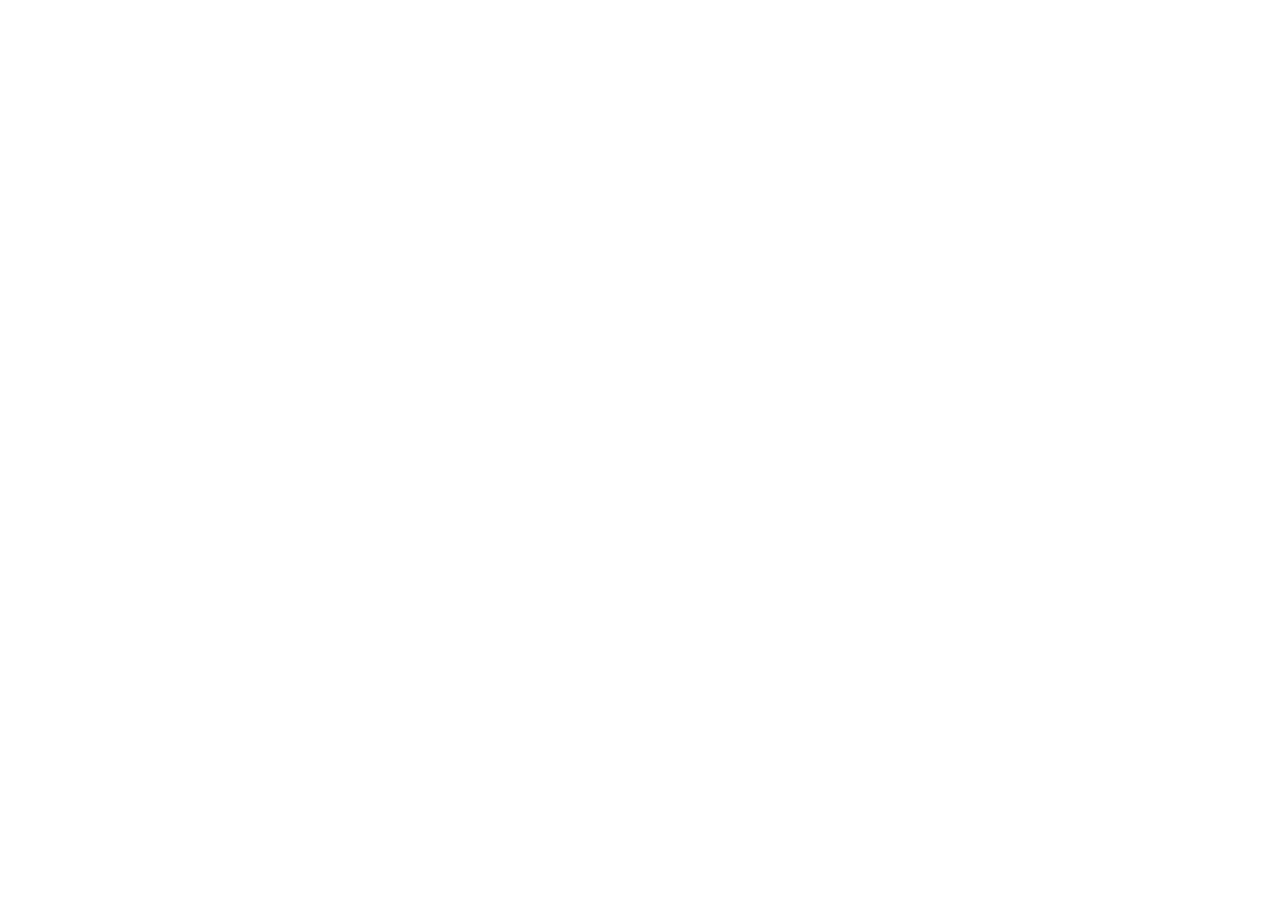
==== commit a33e769a: "Fix: correct Vite base path to /dream100-prospecting/zimmer-dds/ for GitHub Pages" ====
--- a/zimmer-dds/index.html
+++ b/zimmer-dds/index.html
@@ -11,8 +11,8 @@
     <link rel="preconnect" href="https://fonts.googleapis.com" />
     <link rel="preconnect" href="https://fonts.gstatic.com" crossorigin />
     <link href="https://fonts.googleapis.com/css2?family=DM+Sans:ital,opsz,wght@0,9..40,300;0,9..40,400;0,9..40,500;0,9..40,600;0,9..40,700;1,9..40,400&family=DM+Serif+Display:ital@0;1&display=swap" rel="stylesheet" />
-    <script type="module" crossorigin src="/zimmer-dds/assets/index-CS_napiR.js"></script>
-    <link rel="stylesheet" crossorigin href="/zimmer-dds/assets/index-CE96K5j0.css">
+    <script type="module" crossorigin src="/dream100-prospecting/zimmer-dds/assets/index-CS_napiR.js"></script>
+    <link rel="stylesheet" crossorigin href="/dream100-prospecting/zimmer-dds/assets/index-CE96K5j0.css">
     
   </head>
 
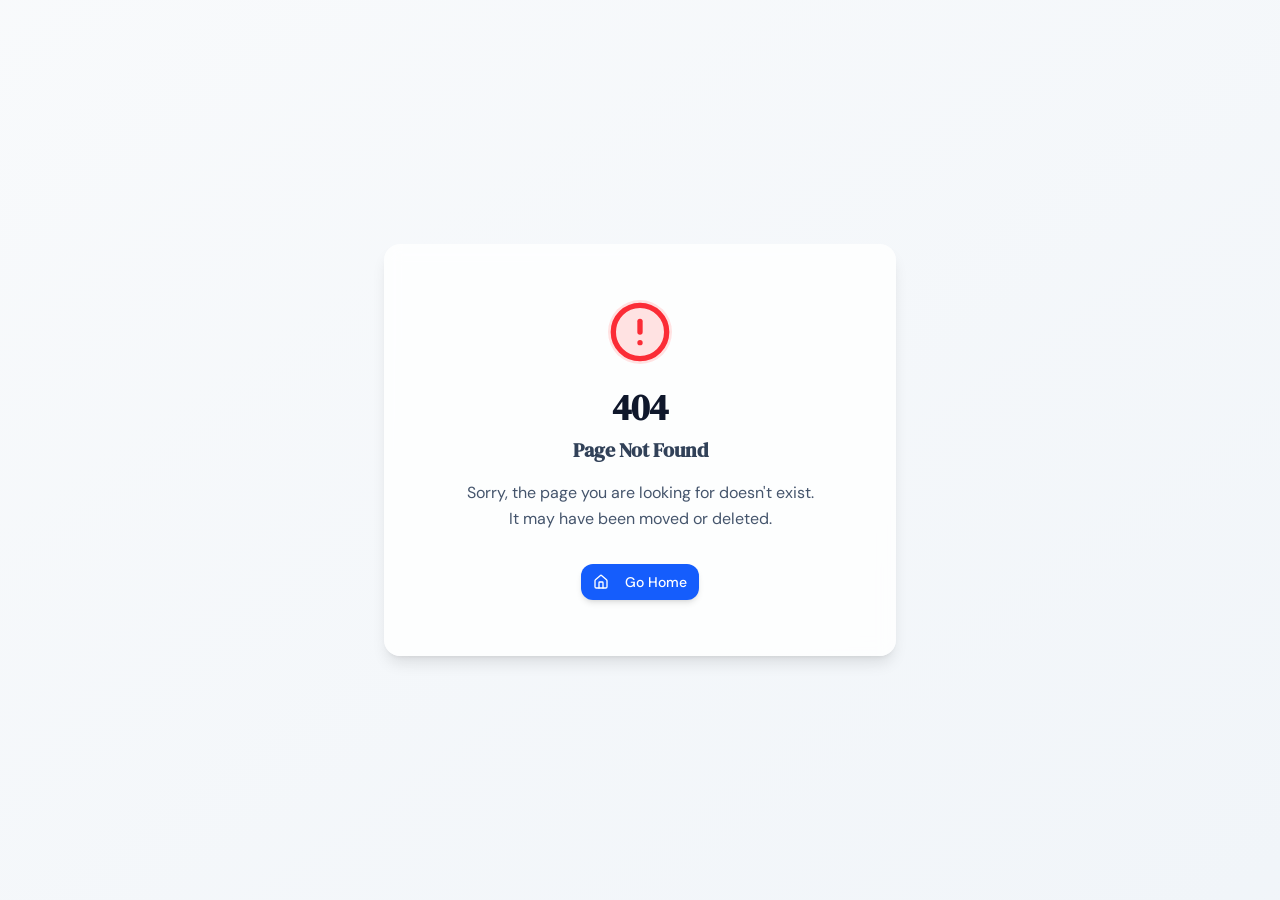
==== commit e09955a3: "Rebuild: update base path to /zimmer-dds/ for patelsk.github.io root domain" ====
--- a/zimmer-dds/index.html
+++ b/zimmer-dds/index.html
@@ -8,11 +8,24 @@
       content="width=device-width, initial-scale=1.0, maximum-scale=1" />
     <title>Shawn L. Zimmer, DDS | Family Dentistry in Mount Pleasant, MI</title>
     <meta name="description" content="Dr. Shawn Zimmer has provided trusted family dental care in Mount Pleasant, Michigan for over 30 years. Services include crowns, bridges, implants, cleanings, and more. Call (989) 772-4842." />
-    <link rel="preconnect" href="https://fonts.googleapis.com" />
+      <script>
+    (function(l) {
+      if (l.search[1] === '/') {
+        var decoded = l.search.slice(1).split('&').map(function(s) {
+          return s.replace(/~and~/g, '&')
+        }).join('?');
+        window.history.replaceState(null, null,
+          l.pathname.slice(0, l.pathname.indexOf('/zimmer-dds/') + '/zimmer-dds/'.length) +
+          decoded + l.hash
+        );
+      }
+    }(window.location))
+  </script>
+  <link rel="preconnect" href="https://fonts.googleapis.com" />
     <link rel="preconnect" href="https://fonts.gstatic.com" crossorigin />
     <link href="https://fonts.googleapis.com/css2?family=DM+Sans:ital,opsz,wght@0,9..40,300;0,9..40,400;0,9..40,500;0,9..40,600;0,9..40,700;1,9..40,400&family=DM+Serif+Display:ital@0;1&display=swap" rel="stylesheet" />
-    <script type="module" crossorigin src="/dream100-prospecting/zimmer-dds/assets/index-CS_napiR.js"></script>
-    <link rel="stylesheet" crossorigin href="/dream100-prospecting/zimmer-dds/assets/index-CE96K5j0.css">
+    <script type="module" crossorigin src="/zimmer-dds/assets/index-CGhliWN2.js"></script>
+    <link rel="stylesheet" crossorigin href="/zimmer-dds/assets/index-CE96K5j0.css">
     
   </head>
 
